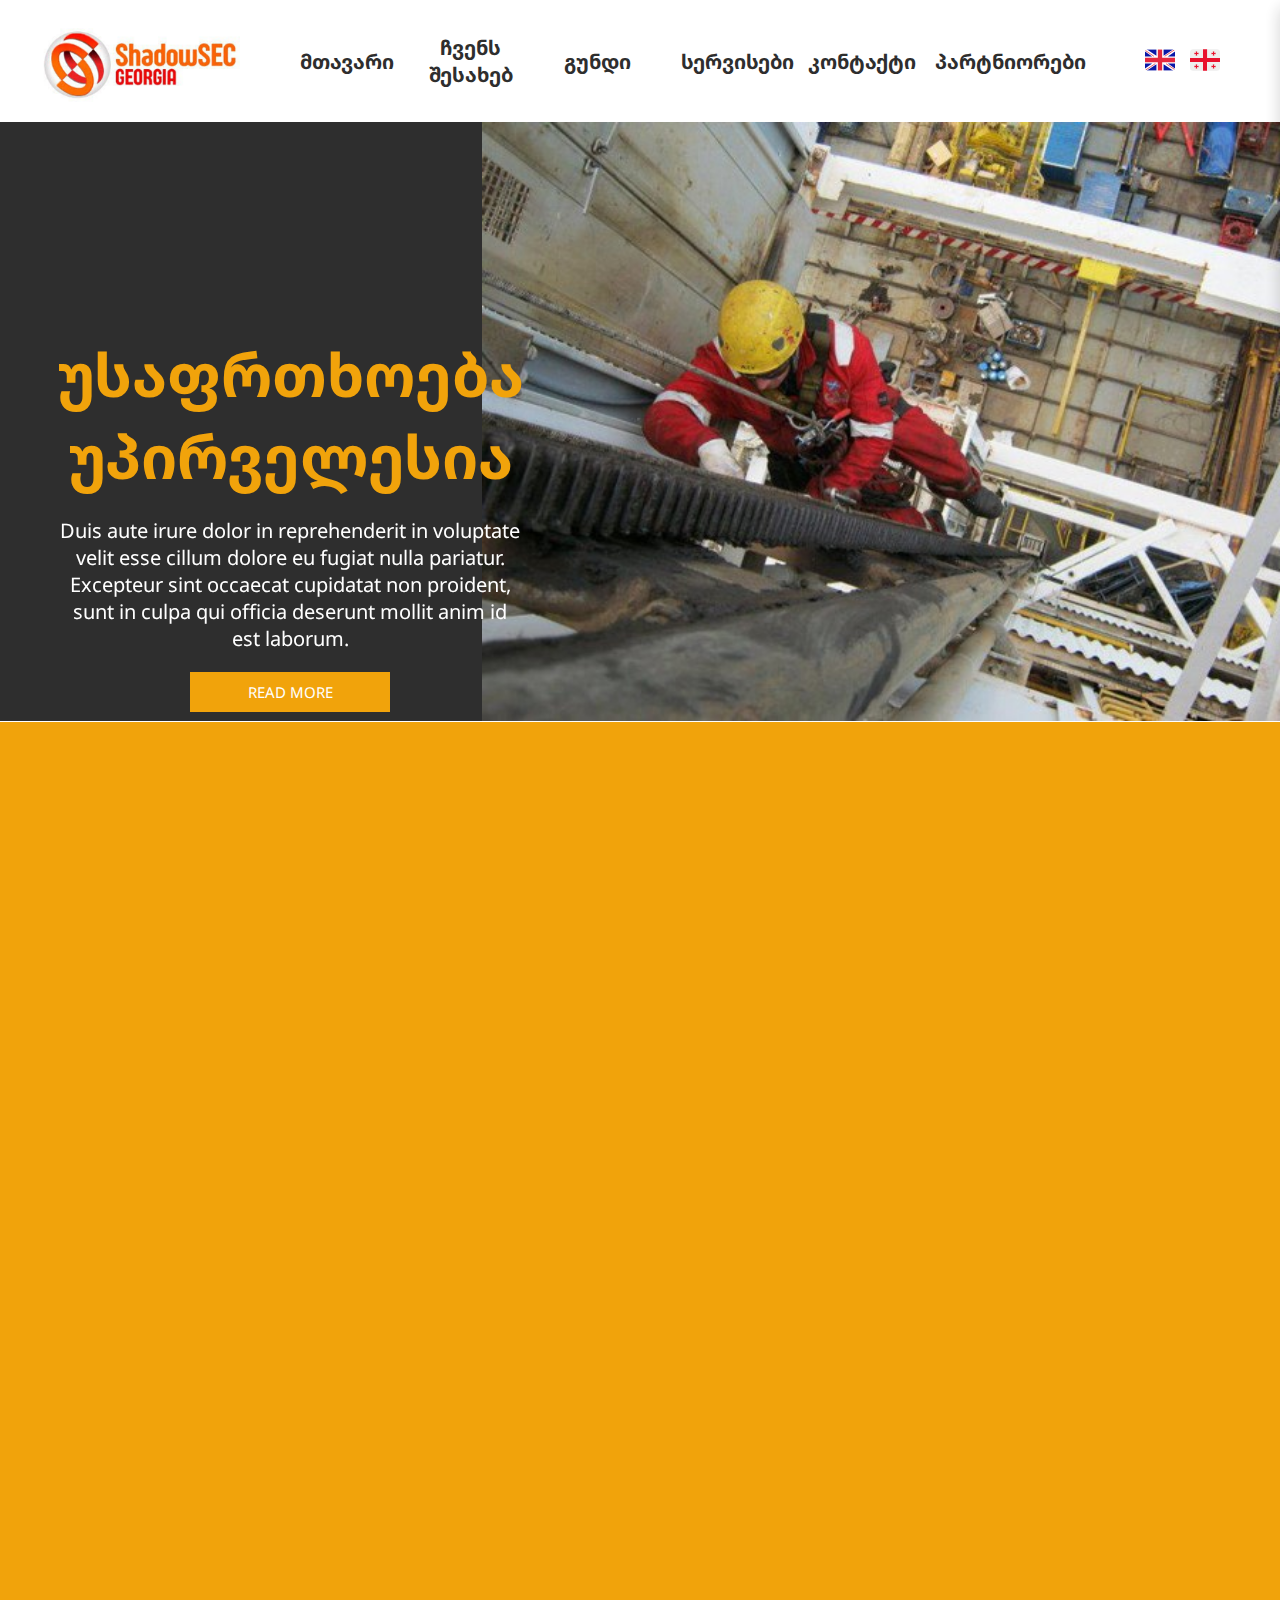
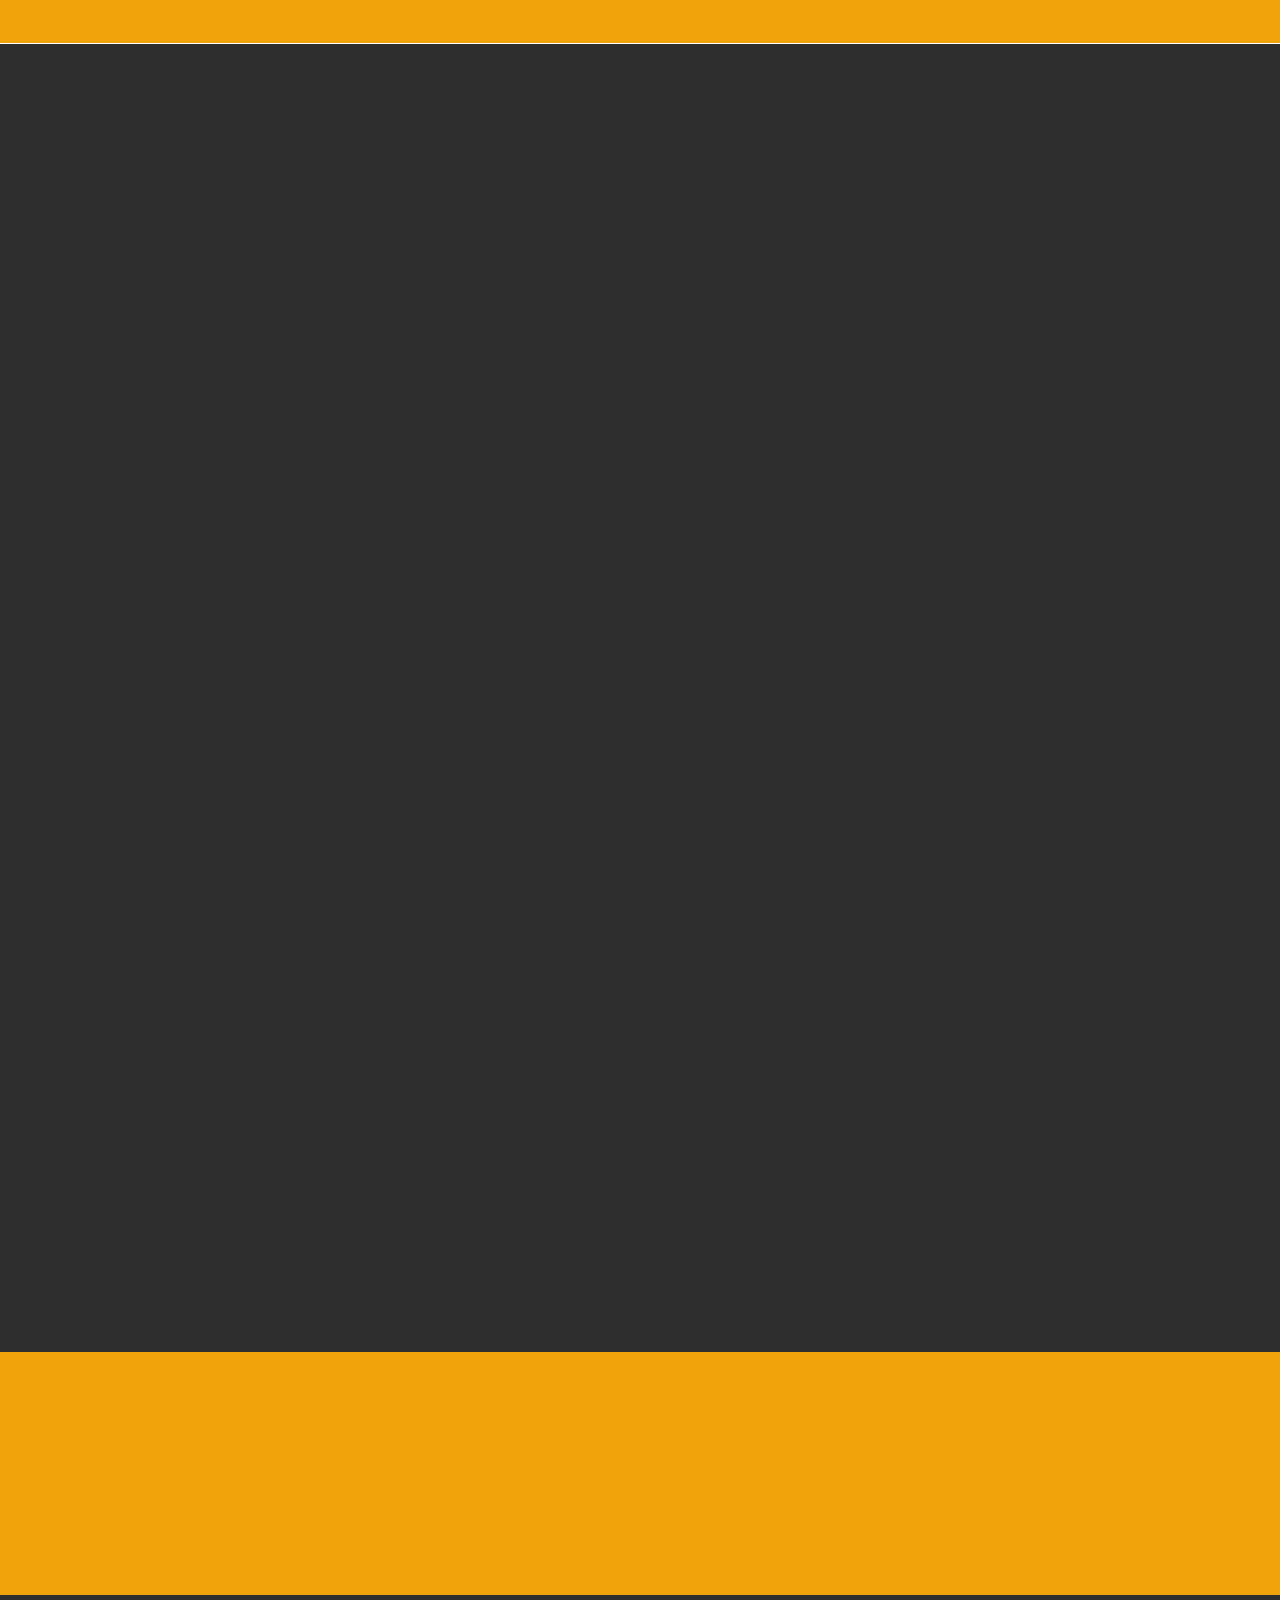
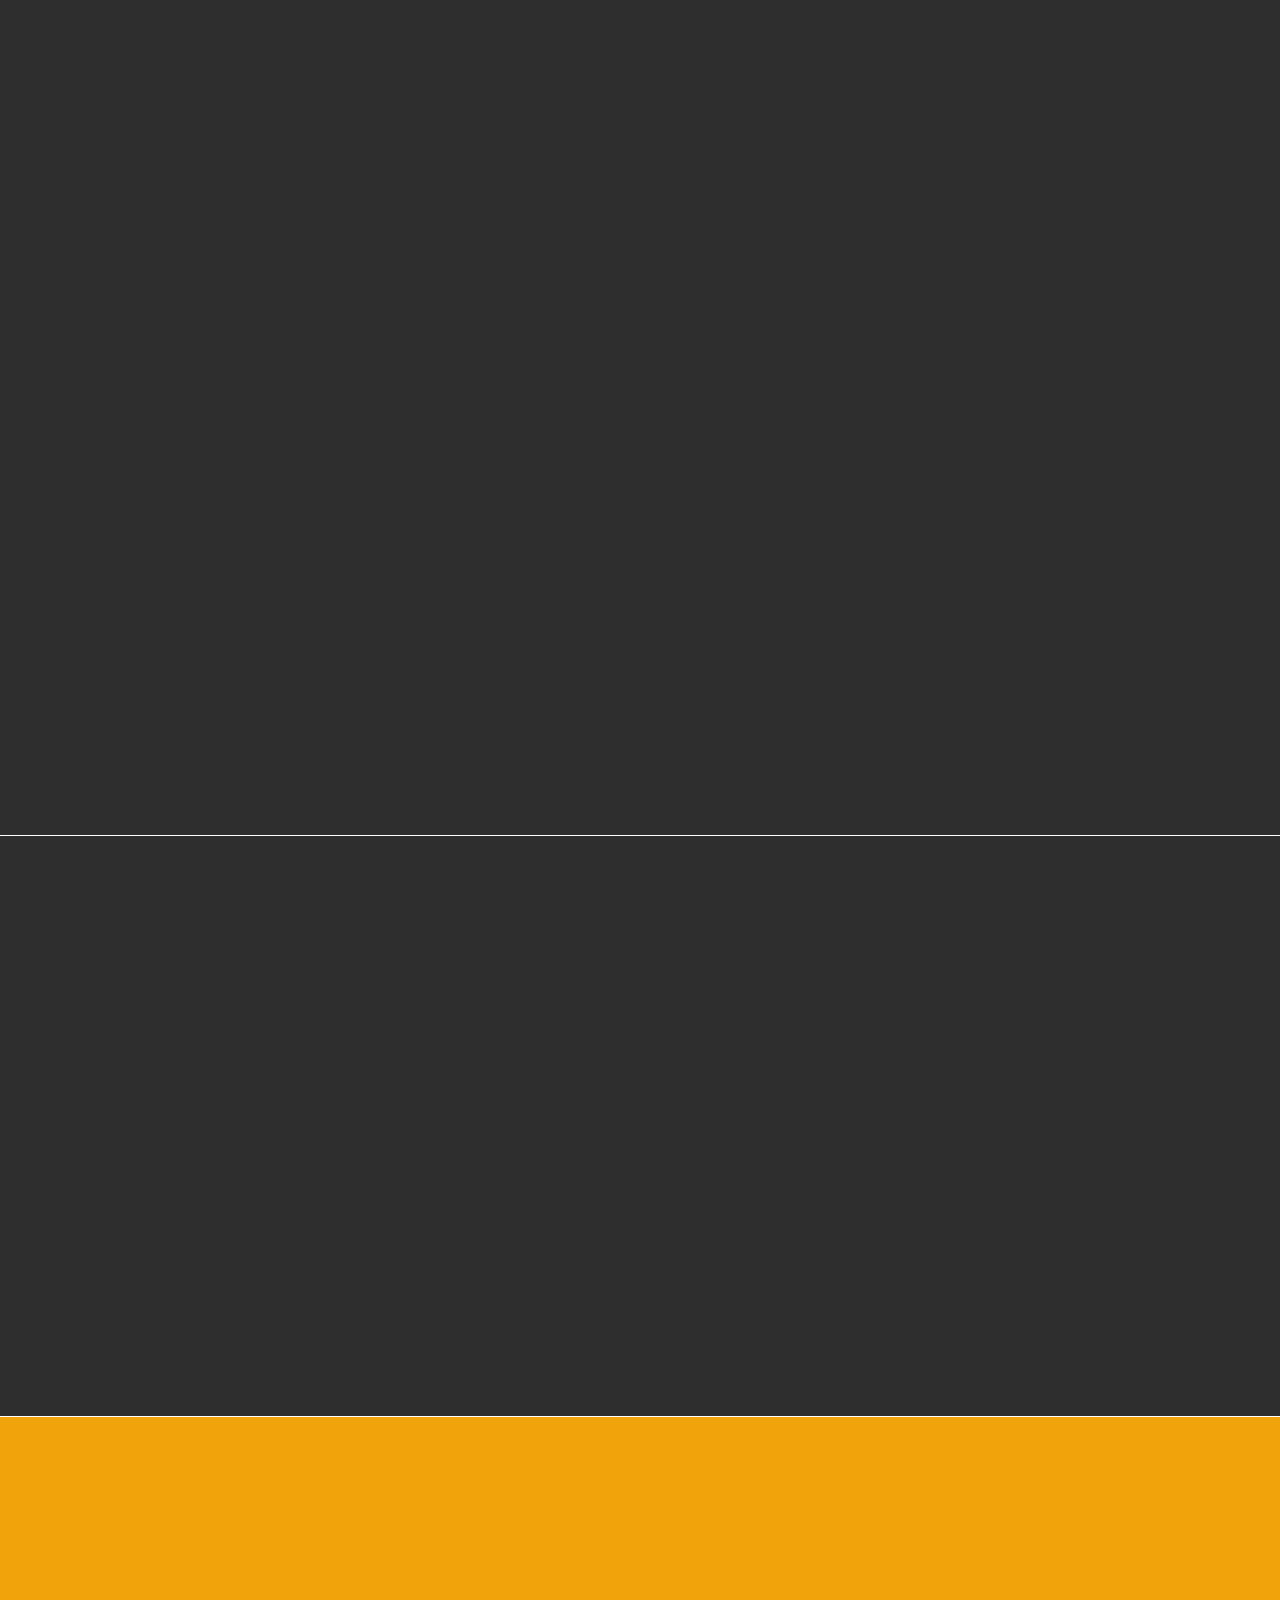
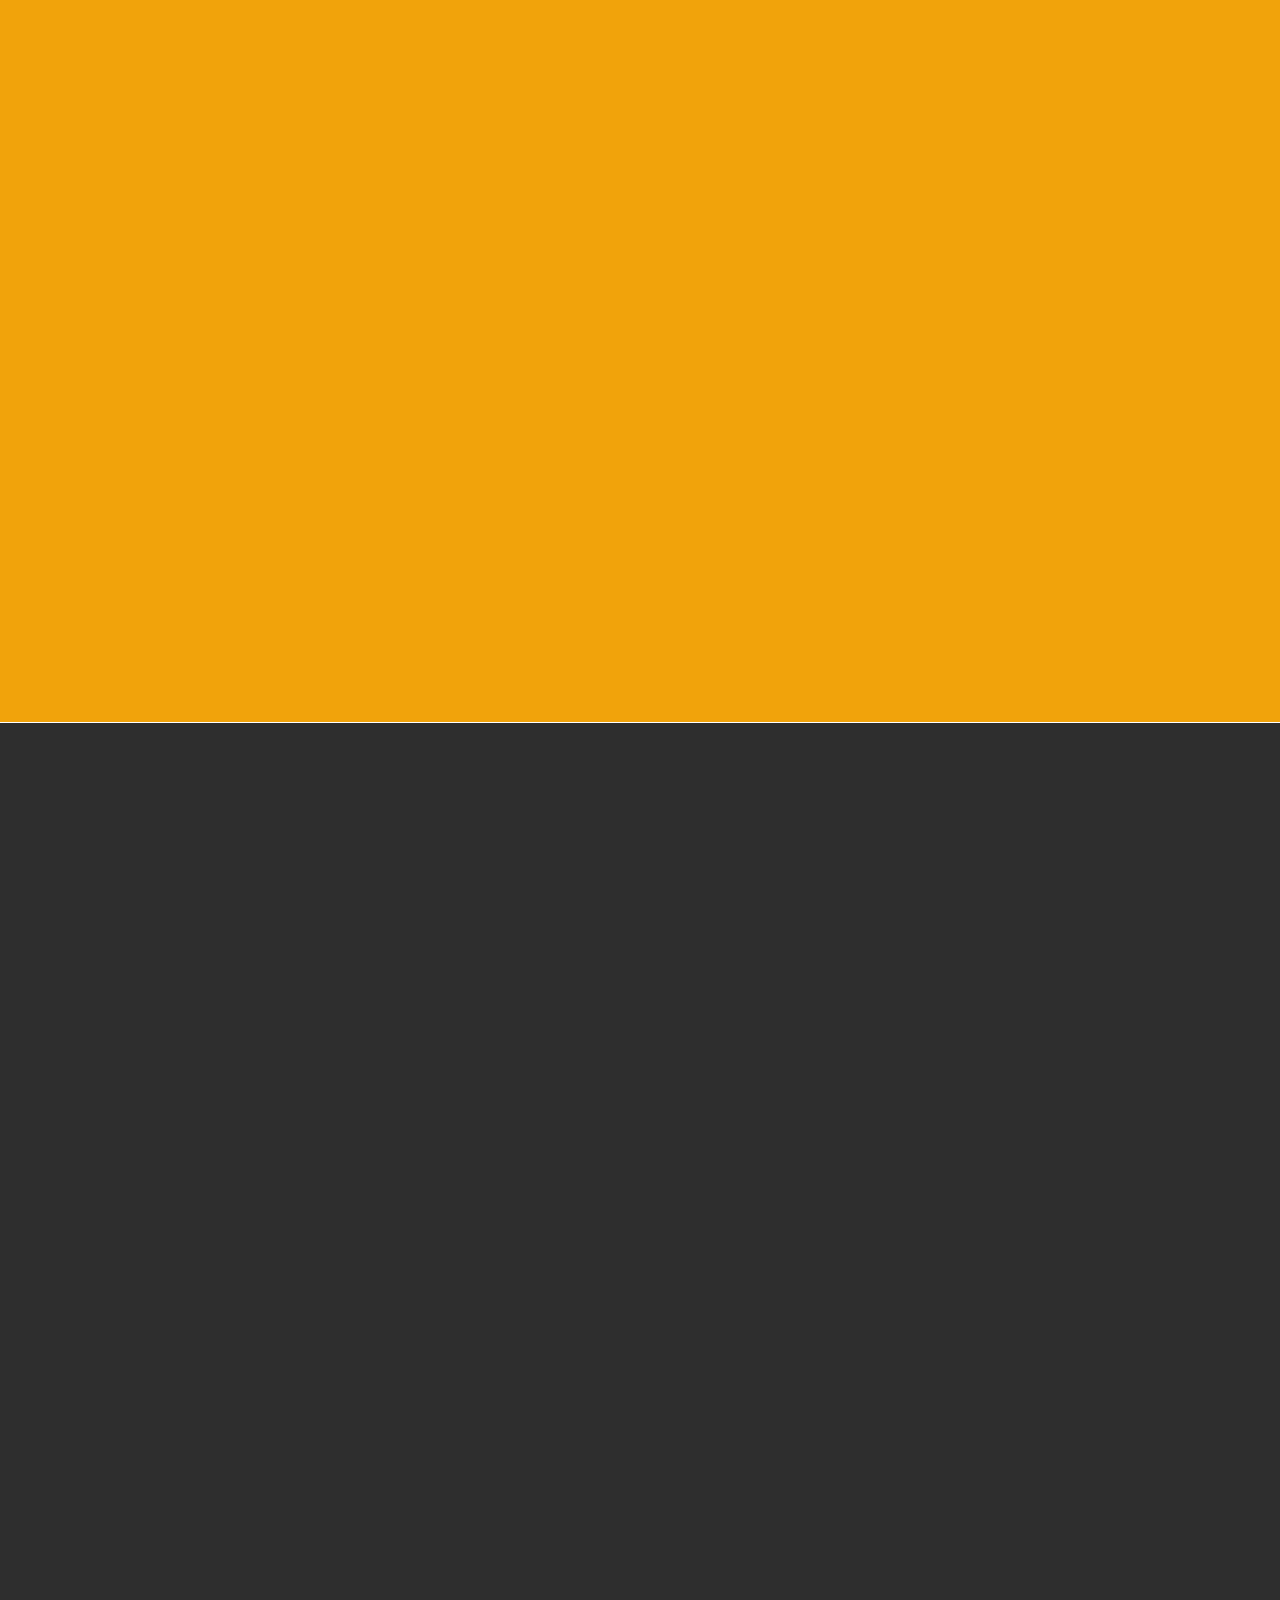
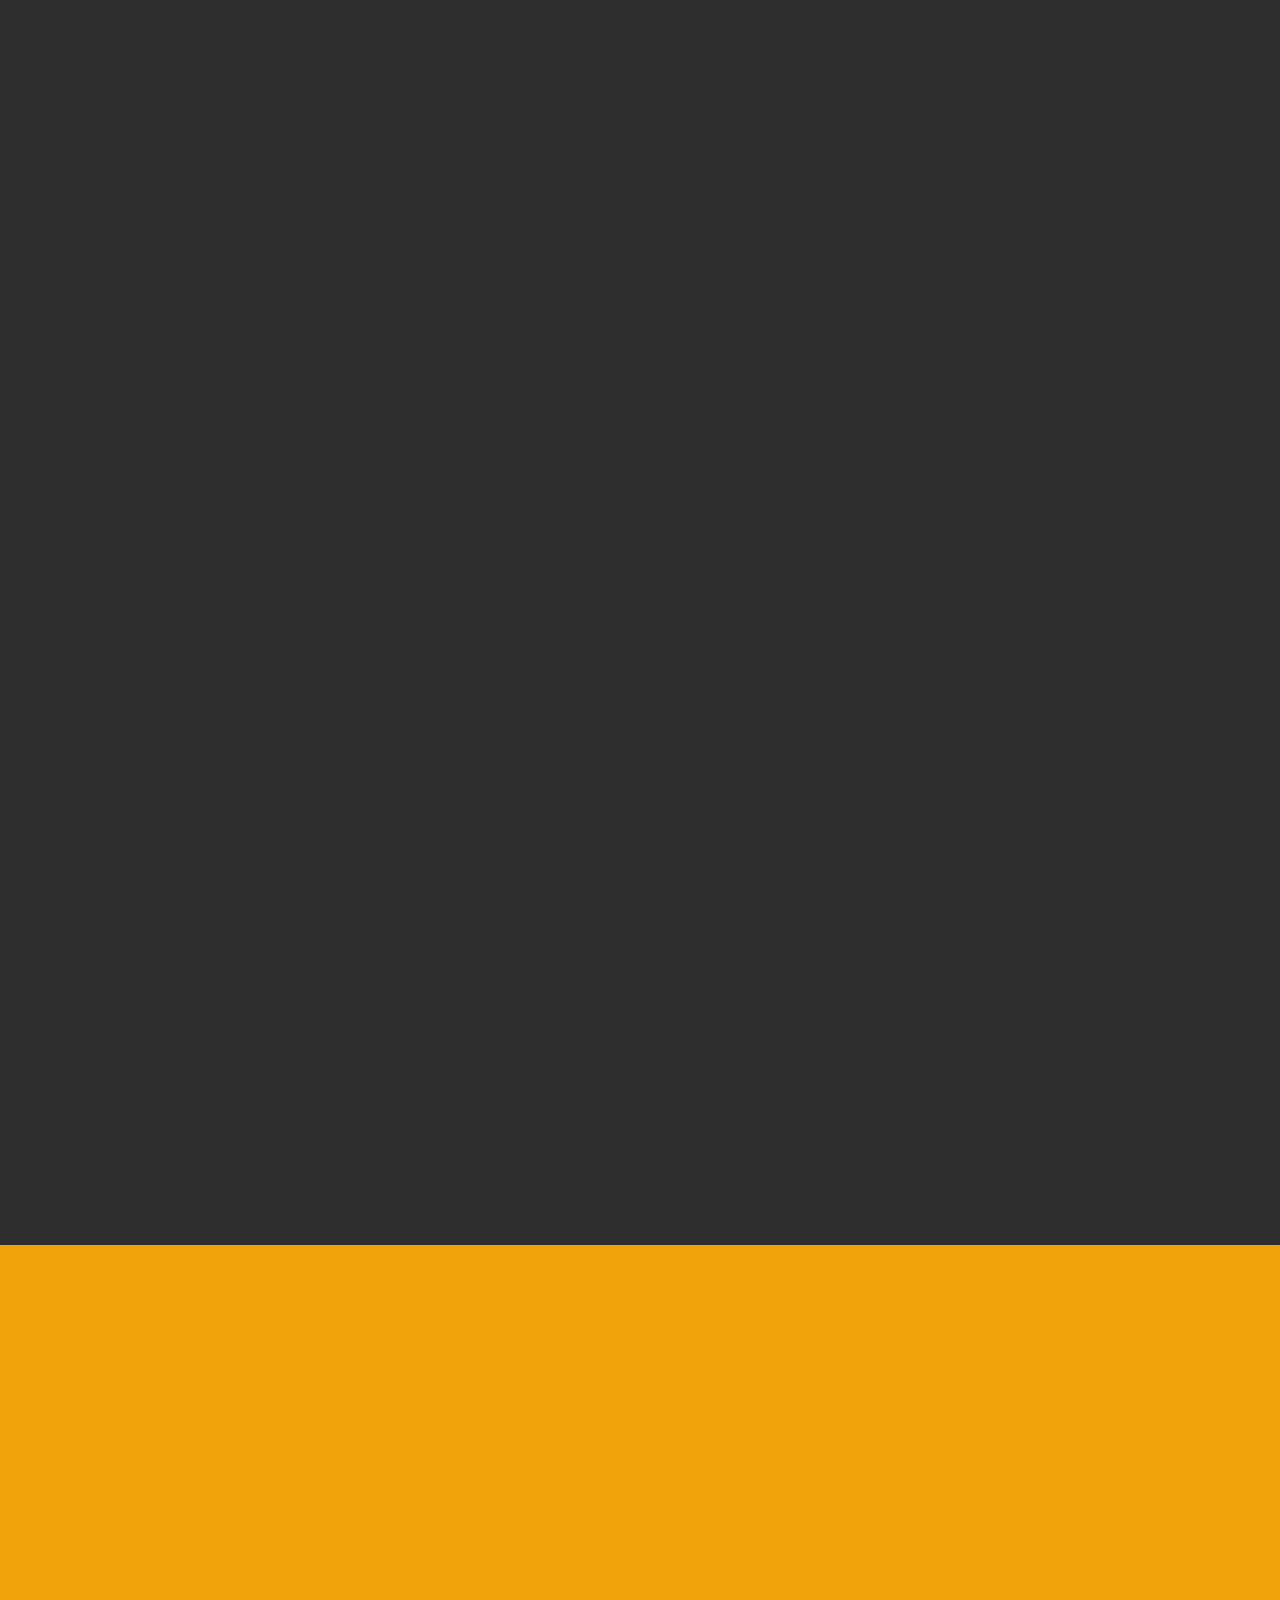
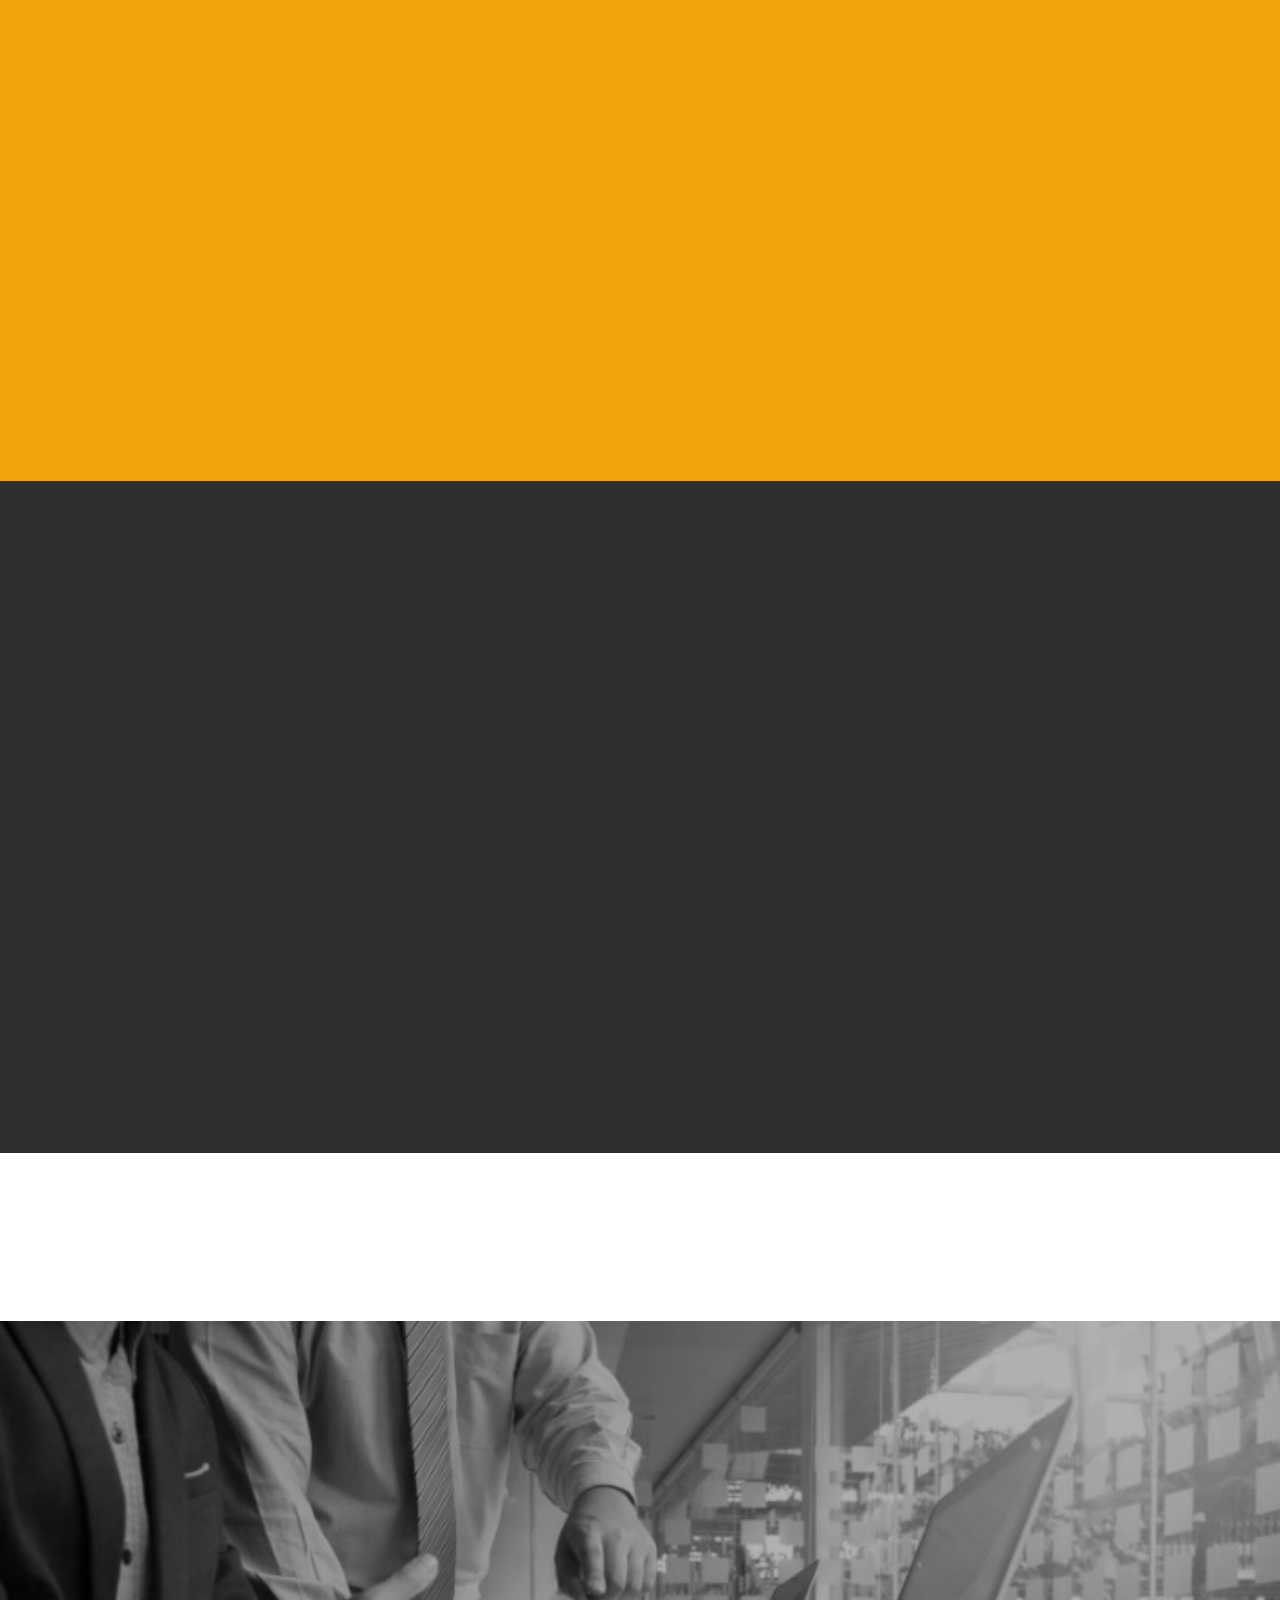
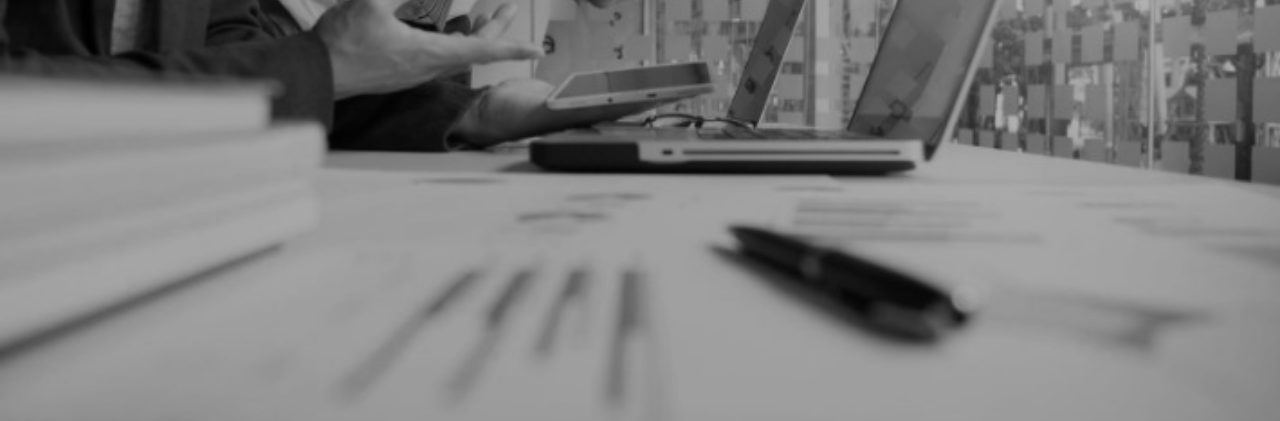
==== indexGEO.html @ b820c7f1 "section nine - partners" ====
<!DOCTYPE html>
<html lang="en">
<head>
    <meta charset="UTF-8">
    <meta name="viewport" content="width=device-width, initial-scale=1.0">
    <title>shadowSEC</title>
    <link rel="stylesheet" href="style.css">
    <link rel="stylesheet" href="styleGEO.css">
    <link rel="shortcut icon" href="./assets/vite.svg" type="image/x-icon">
    <link rel="stylesheet" href="https://unpkg.com/aos@next/dist/aos.css" />
</head>
<body>
    <div class="wrapper">


        <!-- HEADER -->
        <header>
            <div>
                <img class="logo" src="./assets/logo.png" alt="logo">
            </div>
            <nav>
                <a class="nav-items" href="#main">მთავარი</a>
                <a class="nav-items" href="#about">ჩვენს შესახებ</a>
                <a class="nav-items" href="#Team">გუნდი</a>
                <a class="nav-items" href="#services">სერვისები</a>
                <a class="nav-items" href="#footer">კონტაქტი</a>
                <a class="nav-items" href="#footer">პარტნიორები</a>
                <div class="flag">                    
                    <a href="./index.html"><img src="./assets/eng.svg" alt="english"></a>
                    <a href="./indexGEO.html"><img src="./assets/geo.svg" alt="georgia"></a>     
                </div>                  
            </nav>

             <!-- ---------MENU SIDE BAR-------- -->
             <div id="menuBtn">
                <img src="./assets/burger.svg" alt="burger menu">
            </div>

            <menu id="menu">
                <div class="menu-lang">
                    <a href="./index.html"><img src="./assets/eng.svg" alt="english"></a>
                    <a href="./indexGEO.html"><img src="./assets/geo.svg" alt="georgia"></a>                    
                </div>
                <div class="menu-close" id="close">                    
                    <img src="./assets/close.svg" alt="close">
                </div>
                <ul class="menu-nav-items">
                    <li><a href="#">მთავარი</a></li>
                    <li><a href="#">ჩვენს შესახებ</a></li>
                    <li><a href="#">გუნდი</a></li>
                    <li><a href="#">სერვისები</a></li>
                    <li><a href="#">კონტაქტი</a></li>
                    <li><a href="#">პარტნიორები</a></li>                
                </ul>
             
            </menu>
        </header>

        <!-- MAIN -->
        <main id="main">
            <div class="main-info">
                <h1 data-aos="fade-right">უსაფრთხოება უპირველესია</h1>
                <p data-aos="fade-right">​Duis aute irure dolor in reprehenderit in voluptate velit esse cillum dolore eu fugiat nulla pariatur. Excepteur sint occaecat cupidatat non proident, sunt in culpa qui officia deserunt mollit anim id est laborum.</p>
                <button data-aos="fade-right">READ MORE</button>
            </div>
        </main>

          <!-- SECTION FIVE -->
          <section class="section-five" id="about">
            <h2 data-aos="fade-right" style="text-align: center;">About Us</h2>
            <div class="sec-five-content">
                <div class="sec-five-content-item">
                    <p data-aos="fade-right">​ShadowSec - Georgia</p>
                    <p data-aos="fade-right">The company ShadowSEC Georgia is a partner company of the international group SHADOWSEC International in Georgia, which works in the field of security.
                        Partnership with SHADOWSEC International will ensure the creation of a healthy and safe business environment for companies registered in Georgia by sharing international experience and support, will significantly help our country in the implementation of measures aimed at fulfilling its obligations.
                     </p>
                </div>

                <div class="sec-five-content-item">
                    <p data-aos="fade-right">SHADOWSEC  International</p>
                    <p data-aos="fade-right">
                        SHADOWSEC International - implements projects in the direction of ensuring the security of labor, fire, cyber security, personal data collection storage and processing protection systems, hotels, educational, medical and other specified institutions in accordance with the GDPR regulation.
SHADOWSEC International - is also a partner of the world's leading safety brands NEBOSH, IOSH, CIEH
SHADOWSEC International has implemented joint projects under the auspices of the European Union and NATO.
Its services are used by such well-known companies around the world as - IBM, BP, ARBOR, KASPERSKY, Symantec, etc.
                    </p>
                </div>
            </div>
        </section>

        <!-- SECTION ONE -->
        <section class="section-one">
            <h2 data-aos="fade-right" style="text-align: center;">ShadowSEC Georgia Advantages</h2>
            <!-- <p class="sec-one-info" data-aos="fade-right">​Lorem Ipsum is simply dummy It is a long established fact that a reader will be distracted by the readable content of a page when looking at its layout.</p> -->
            <div class="sec-one-cards" >
                <div class="sec-one-card-items sec-one-item1" data-aos="flip-left">
                    <div class="sec-one-icon">                       
                        <svg class="sec-one-light" fill='#ffffff' width="50px" height="50px" viewBox="0 0 24 24" version="1.1" xml:space="preserve" xmlns="http://www.w3.org/2000/svg" xmlns:xlink="http://www.w3.org/1999/xlink">                      
                            
                            <g id="grid_system"/>
                            
                            <g id="_icons">
                            
                            <g>
                            
                            <path d="M12,3C9.6,3,7.5,4.5,6.5,6.9c-0.7,1.8-0.7,3.9,0.1,5.7l1.6,3.6v2c0,1,0.8,1.8,1.8,1.8h0c0,0.6,0.4,1,1,1h1.8    c0.6,0,1-0.4,1-1h0c1,0,1.8-0.8,1.8-1.8v-2l1.6-3.6c0.8-1.8,0.8-3.9,0.1-5.7C16.5,4.5,14.4,3,12,3z M13.8,18h-3.5v-1h3.5V18z     M15.6,11.8L14.1,15H13v-1.3c0.5-0.1,0.8-0.5,0.8-1c0-0.6-0.4-1-1-1h-1.7c-0.6,0-1,0.4-1,1c0,0.5,0.4,0.9,0.8,1V15H9.9l-1.4-3.2    C7.9,10.5,7.9,9,8.4,7.7C9.1,6,10.4,5,12,5s2.9,1,3.6,2.7C16.1,9,16.1,10.5,15.6,11.8z"/>
                            
                            <path d="M3.7,4.3c-0.4-0.4-1-0.4-1.4,0s-0.4,1,0,1.4l1,1C3.5,6.9,3.7,7,4,7s0.5-0.1,0.7-0.3c0.4-0.4,0.4-1,0-1.4L3.7,4.3z"/>
                            
                            <path d="M3,10c0.6,0,1-0.4,1-1S3.6,8,3,8H2C1.4,8,1,8.4,1,9s0.4,1,1,1H3z"/>
                            
                            <path d="M3.3,11.3l-1,1c-0.4,0.4-0.4,1,0,1.4C2.5,13.9,2.7,14,3,14s0.5-0.1,0.7-0.3l1-1c0.4-0.4,0.4-1,0-1.4S3.7,10.9,3.3,11.3z"/>
                            
                            <path d="M20.7,11.3c-0.4-0.4-1-0.4-1.4,0s-0.4,1,0,1.4l1,1c0.2,0.2,0.5,0.3,0.7,0.3s0.5-0.1,0.7-0.3c0.4-0.4,0.4-1,0-1.4    L20.7,11.3z"/>
                            
                            <path d="M22,8h-1c-0.6,0-1,0.4-1,1s0.4,1,1,1h1c0.6,0,1-0.4,1-1S22.6,8,22,8z"/>
                            
                            <path d="M20,7c0.3,0,0.5-0.1,0.7-0.3l1-1c0.4-0.4,0.4-1,0-1.4s-1-0.4-1.4,0l-1,1c-0.4,0.4-0.4,1,0,1.4C19.5,6.9,19.7,7,20,7z"/>
                            
                            </g>
                            
                            </g>
                            
                        </svg>
                    </div>
                    <p  class="sec-one-card-title">​ShadowSEC Georgia - Benefits</p>
                    <ul class="sec-one-lists">
                        <li>The international company "Shadow SEC" is an official partner in Georgia</li>
                        <li>Study/training program according to international standards</li>
                        <li>Practical cases used in training materials and international experience of our partner companies</li>
                        <li>We issue a bilingual certificate - Shadow SEC Georgia and a joint certificate of the British head office Shadow SEC Group, and knowledge is confirmed by the specialists of our British partner company.</li>
                        <li>Our trainers have many years of practical work experience in the field of labor safety, which is one of the important components of the high quality of training.</li>
                    </ul>
                </div>

                <div class="sec-one-card-items sec-one-item2" data-aos="flip-left">
                    <div class="sec-one-icon">
                        <svg class="sec-one-sets" fill="#ffffff" width="50px" height="50px" viewBox="0 0 32 32" version="1.1" xmlns="http://www.w3.org/2000/svg">
                            <path d="M30.015 12.97l-2.567-0.569c-0.2-0.64-0.462-1.252-0.762-1.841l1.389-2.313c0.518-0.829 0.78-2.047 0-2.829l-1.415-1.414c-0.78-0.781-2.098-0.64-2.894-0.088l-2.251 1.434c-0.584-0.303-1.195-0.563-1.829-0.768l-0.576-2.598c-0.172-0.953-1.005-1.984-2.11-1.984h-2c-1.104 0-1.781 1.047-2 2l-0.642 2.567c-0.678 0.216-1.328 0.492-1.948 0.819l-2.308-1.47c-0.795-0.552-2.114-0.692-2.894 0.088l-1.415 1.414c-0.781 0.782-0.519 2 0 2.828l1.461 2.435c-0.274 0.552-0.517 1.123-0.705 1.72l-2.566 0.569c-0.953 0.171-1.984 1.005-1.984 2.109v2c0 1.105 1.047 1.782 2 2l2.598 0.649c0.179 0.551 0.404 1.080 0.658 1.593l-1.462 2.438c-0.518 0.828-0.78 2.047 0 2.828l1.415 1.414c0.78 0.782 2.098 0.64 2.894 0.089l2.313-1.474c0.623 0.329 1.277 0.608 1.96 0.823l0.64 2.559c0.219 0.953 0.896 2 2 2h2c1.105 0 1.938-1.032 2.11-1.985l0.577-2.604c0.628-0.203 1.23-0.459 1.808-0.758l2.256 1.438c0.796 0.552 2.114 0.692 2.895-0.089l1.415-1.414c0.78-0.782 0.518-2 0-2.828l-1.39-2.317c0.279-0.549 0.521-1.12 0.716-1.714l2.599-0.649c0.953-0.219 2-0.895 2-2v-2c0-1.104-1.031-1.938-1.985-2.11zM30.001 16.939c-0.085 0.061-0.245 0.145-0.448 0.192l-3.708 0.926-0.344 1.051c-0.155 0.474-0.356 0.954-0.597 1.428l-0.502 0.986 1.959 3.267c0.125 0.2 0.183 0.379 0.201 0.485l-1.316 1.314c-0.127-0.040-0.271-0.092-0.341-0.14l-3.292-2.099-1.023 0.529c-0.493 0.256-0.999 0.468-1.503 0.631l-1.090 0.352-0.824 3.723c-0.038 0.199-0.145 0.36-0.218 0.417h-1.8c-0.061-0.085-0.145-0.245-0.191-0.448l-0.921-3.681-1.066-0.338c-0.549-0.173-1.097-0.404-1.63-0.684l-1.028-0.543-3.293 2.099c-0.135 0.091-0.279 0.143-0.409 0.143l-1.311-1.276c0.018-0.104 0.072-0.274 0.181-0.449l2.045-3.408-0.487-0.98c-0.227-0.462-0.407-0.895-0.547-1.325l-0.343-1.052-3.671-0.918c-0.231-0.052-0.398-0.139-0.485-0.2v-1.86c0.001 0.001 0.002 0.001 0.005 0.001 0.034 0 0.198-0.117 0.335-0.142l3.772-0.835 0.346-1.103c0.141-0.449 0.333-0.917 0.588-1.43l0.487-0.98-2.024-3.373c-0.125-0.201-0.184-0.38-0.201-0.485l1.315-1.314c0.128 0.041 0.271 0.093 0.34 0.14l3.354 2.138 1.027-0.542c0.527-0.278 1.073-0.507 1.622-0.682l1.063-0.338 0.912-3.649c0.053-0.231 0.138-0.398 0.2-0.485h1.859c-0.014 0.020 0.115 0.195 0.142 0.339l0.84 3.794 1.089 0.352c0.511 0.165 1.023 0.38 1.523 0.639l1.023 0.532 3.224-2.053c0.135-0.092 0.279-0.143 0.409-0.143l1.313 1.276c-0.017 0.104-0.072 0.276-0.181 0.45l-1.98 3.296 0.505 0.988c0.273 0.533 0.48 1.033 0.635 1.529l0.346 1.104 3.697 0.82c0.224 0.041 0.398 0.171 0.434 0.241zM16.013 9.99c-3.321 0-6.023 2.697-6.023 6.010s2.702 6.010 6.023 6.010 6.023-2.697 6.023-6.009c0-3.313-2.702-6.010-6.023-6.010zM16 20c-2.205 0-4-1.794-4-4s1.794-4 4-4c2.206 0 4 1.794 4 4s-1.794 4-4 4z"></path>
                        </svg>
                    </div>
                    <p class="sec-one-card-title">Advantages of SSH international audit and certification service</p>
                    <ul class="sec-one-lists">
                        <li>'STAYSAFE CERTIFICATION' - strengthens the company's reputation in terms of security and creates a security guarantee for customers, helps prevent possible incidents, losses, reduces the amount of customer complaints and negative evaluations</li>
                        <li>Effective web application - which simplifies the assessment and monitoring process and allows the management to monitor the current situation and the status of implementation of the developed recommendations. During the audit, both standards related to local regulations and international approaches are used. The company's management receives a complete and realistic picture of the current situation regarding security issues</li>
                        <li>Management dashboards in the web application - which includes several components - the corporation's management panel, risk management action plan, plan execution or non-execution results panel, benchmarking rating, etc.</li>
                    </ul>
                </div>

                <div class="sec-one-card-items sec-one-item3" data-aos="flip-left">
                    <div class="sec-one-icon">
                        <svg class="sec-one-user" fill="#ffffff" width="50px" height="50px" viewBox="0 0 32 32" version="1.1" xmlns="http://www.w3.org/2000/svg">
                            <path d="M15.992 2c3.396 0 6.998 2.86 6.998 4.995v4.997c0 1.924-0.8 5.604-2.945 7.293-0.547 0.43-0.831 1.115-0.749 1.807 0.082 0.692 0.518 1.291 1.151 1.582l8.703 4.127c0.068 0.031 0.834 0.16 0.834 1.23l0.001 1.952-27.984 0.002v-2.029c0-0.795 0.596-1.045 0.835-1.154l8.782-4.145c0.63-0.289 1.065-0.885 1.149-1.573s-0.193-1.37-0.733-1.803c-2.078-1.668-3.046-5.335-3.046-7.287v-4.997c0.001-2.089 3.638-4.995 7.004-4.995zM15.992-0c-4.416 0-9.004 3.686-9.004 6.996v4.997c0 2.184 0.997 6.601 3.793 8.847l-8.783 4.145s-1.998 0.89-1.998 1.999v3.001c0 1.105 0.895 1.999 1.998 1.999h27.986c1.105 0 1.999-0.895 1.999-1.999v-3.001c0-1.175-1.999-1.999-1.999-1.999l-8.703-4.127c2.77-2.18 3.708-6.464 3.708-8.865v-4.997c0-3.31-4.582-6.995-8.998-6.995v0z"></path>
                        </svg>
                    </div>
                    <p class="sec-one-card-title">Advantages of outsourcing the security system</p>
                    <ul class="sec-one-lists">
                        <li>Synthesis of international and local expertise - we offer expertise and knowledge accumulated by our team, which is less possible in the case of a separate security department in the company. The company will have a unique opportunity to receive comprehensive consultations, taking into account the experience of local and international practice, in necessary cases.</li>
                        <li>The advantage of external expertise is also that - external experts are usually much better at detecting possible risks, problems, etc. of the existing security system.</li>
                        <li>The company's owner and top management have complete information about the security situation at all times - also our team of experts gives periodic recommendations for necessary steps, changes and risk prevention.</li>
                        <li>With outsourcing and international audit, the company is positioned as a secure company - this is a significant component in the decision-making process of buyers and will promote sales at the expense of reputation / image growth.</li>
                        <li>Outsourcing/certification cost recovery at the expense of equipment tax - the company can add an additional minimum tax to the final price of the product/service</li>
                    </ul>
                </div>
            </div>

        </section>

        <!-- SECTION TWO -->
        <section class="section-two">
            <div class="sec-two-content">
                <p data-aos="fade-right">​​We advise leaders on strategy, marketing, organization and IT</p>
                <div data-aos="fade-right">+12-345-678-89089</div>
            </div>
        </section>

        <!-- SECTION THREE -->
        <section class="section-three" id="services">
            <div class="sec-three-cards1">
                <div class="sec-three-card-items" data-aos="flip-left">
                    <div class="sec-three-icon">
                        <img src="./assets/lightW.svg" alt="light">
                    </div>
                    <h3>Security Training</h3>
                    <p>ShadowSEC Georgia Begins Training Professional, Professional, and Fire Safety Specialists</p>
                </div>

                <div class="sec-three-card-items" data-aos="flip-left">
                    <div class="sec-three-icon">
                        <img src="./assets/settingsW.svg" alt="settings">
                    </div>
                    <h3>GDPR</h3>
                    <p>implementation of protection systems for the collection, storage and processing of personal data in accordance with the GDPR international regulation</p>
                </div>

                <div class="sec-three-card-items" data-aos="flip-left">
                    <div class="sec-three-icon">
                        <img src="./assets/mobile.svg" alt="mobile">
                    </div>
                    <h3>Cyber security solutions</h3>
                    <p>Vitae suscipit tellus mauris a diam maecenas sed enim ut. Mauris augue neque gravida in fermentum. Praesent semper feugiat nibh sed pulvinar proin id venenatis.</p>
                </div>

            </div>

            <div class="sec-three-cards2">

                <div class="sec-three-card-items" data-aos="flip-left">
                    <div class="sec-three-icon">
                        <img src="./assets/document.svg" alt="document">
                    </div>
                    <h3>A complete security system package</h3>
                    <p>A complete security system package - which means analysis of the current situation in companies in terms of security and protection, assessment and system assembly, "OUTSOURCE" service</p>
                </div>

                <!-- <div class="sec-three-card-items" data-aos="flip-left">
                    <div class="sec-three-icon">
                        <img src="./assets/location.svg" alt="location">
                    </div>
                    <h3>Innovations</h3>
                    <p>Vitae suscipit tellus mauris a diam maecenas sed enim ut. Mauris augue neque gravida in fermentum. Praesent semper feugiat nibh sed pulvinar proin id venenatis.</p>
                </div> -->

                <div class="sec-three-card-items" data-aos="flip-left">
                    <div class="sec-three-icon">
                        <img src="./assets/users.svg" alt="users">
                    </div>
                    <h3>Consulting and auditing services</h3>
                    <p>in the direction of labor and fire safety and protection in other sectors (hotel, construction, etc.) - including international audit and certification in cooperation with the partner British company "StaySafe Hospitality".</p>
                </div>

            </div>

        </section>

        <!-- SECTION FOUR -->
        <section class="section-four">

            <div class="sec-four-content1">
                <div class="sec-four-card-items" data-aos="zoom-in">
                    <img src="./assets/pic4.png" alt="pic3">
                </div>

                <div class="sec-four-card-items" data-aos="zoom-in">
                    <p>Marketing</p>
                    <span>Sample text. Click to select the Text Element.</span>
                </div>

                <div class="sec-four-card-items" data-aos="zoom-in">
                    <img src="./assets/pic5.png" alt="pic4">
                </div>

                <div class="sec-four-card-items" data-aos="zoom-in">
                    <img src="./assets/pic6.png" alt="pic5">
                </div>
            </div>

            <div class="sec-four-content2">

                <div class="sec-four-card-items" data-aos="zoom-in">
                    <img src="./assets/pic7.png" alt="pic6">
                </div>

                <div class="sec-four-card-items" data-aos="zoom-in">
                    <img src="./assets/pic8.png" alt="pic7">
                </div>

                <div class="sec-four-card-items" data-aos="zoom-in">
                    <img src="./assets/pic9.png" alt="pic8">
                </div>

                <div class="sec-four-card-items" data-aos="zoom-in">
                    <p>Flexibility</p>
                    <span>Sample text. Click to select the Text Element.</span>
                </div>

            </div>            

        </section>

        <!-- SECTION FIVE -->
        <section class="section-five">
            <div class="sec-five-content">
                <div class="sec-five-content-item">
                    <h2 data-aos="fade-right">​​Intense is exactly what you need</h2>
                    <p data-aos="fade-right">​While we were not the first home cleaning company in the UK, we take pride in being market leaders in introducing an instant online booking system plus the facility for our customers to login and control their cleaning service 24/7, 365 days a year putting you in complete control. </p>
                </div>

                <div class="sec-five-content-item">
                    <h2 data-aos="fade-right">​​We dwelling elegance do shutters appetite yourself diverted</h2>
                    <p data-aos="fade-right">​​As a result of our philosophy to be the most forward thinking home cleaning company and our focus on understanding customer needs, we have and will continue to expand across the UK with franchises in the southwest of England to the north east of Scotland with over 50 territories nationwide.</p>
                </div>
            </div>
        </section>

        <!-- SECTION SIX -->
        <section class="section-six" id="Team">
            <div class="sec-six-content1">

                <div class="sec-six-item" data-aos="zoom-out-up">
                    <img class="sec-six-avatar" src="./assets/gocha.jpg" alt="gocha">
                    <p>Gocha Gogiberidze</p>
                    <span>Safety & Security Manager  - Le Meridien Hotel Batumi.  More than 20 years experience in Safety and Security sphere (including Radisson Blue Batumi etc.)
                    </span>
                    <div class="sec-six-socials">
                        <a href="https://facebook.com" target="_blank"><img src="./assets/fb.svg" alt="fb"></a>
                        <a href="https://twitter.com" target="_blank"><img src="./assets/twit.svg" alt="twit"></a>
                    </div>
                </div>

                <div class="sec-six-item" data-aos="zoom-out-up">
                    <img class="sec-six-avatar" src="./assets/david.jpg" alt="david">
                    <p>David Chakvetadze</p>
                    <span>Head of Labor  Protection Department, Industrial Safety, Ecology And Health Care Batumi Sea Port. 20 Years Of Experience In The Field Of Labor Protection
                    </span>
                    <div class="sec-six-socials">
                        <a href="https://facebook.com" target="_blank"><img src="./assets/fb.svg" alt="fb"></a>
                        <a href="https://twitter.com" target="_blank"><img src="./assets/twit.svg" alt="twit"></a>
                    </div>
                </div>

                <div class="sec-six-item" data-aos="zoom-out-up">
                    <img class="sec-six-avatar" src="./assets/gela.jpg" alt="gela">
                    <p>Gela Talabadze</p>
                    <span>Safety and Security Manger of Apm Terminals Poti. More than 20 years experience in Safety and Security. Over 10 years experience in HSSE.
                        </span>
                    <div class="sec-six-socials">
                        <a href="https://facebook.com" target="_blank"><img src="./assets/fb.svg" alt="fb"></a>
                        <a href="https://twitter.com" target="_blank"><img src="./assets/twit.svg" alt="twit"></a>
                    </div>
                </div>

                <div class="sec-six-item" data-aos="zoom-out-up">
                    <img class="sec-six-avatar" src="./assets/andrew.jpg" alt="andrew">
                    <p>Andrew Danilov</p>
                    <span>Quality manager - Batumi Sea Port Limited  /  KazTransOil
                    </span>
                    <div class="sec-six-socials">
                        <a href="https://facebook.com" target="_blank"><img src="./assets/fb.svg" alt="fb"></a>
                        <a href="https://twitter.com" target="_blank"><img src="./assets/twit.svg" alt="twit"></a>
                    </div>
                </div>

                <div class="sec-six-item" data-aos="zoom-out-up">
                    <img class="sec-six-avatar" src="./assets/zviad.jpg" alt="zviad">
                    <p>Zviad Eliziani</p>
                    <span>MBA (CalState, USA). More than 15 years of experience in Project Management, International cooperation, Tourism Development Projects, Marketing/PR etc. 
                    </span>
                    <div class="sec-six-socials">
                        <a href="https://facebook.com" target="_blank"><img src="./assets/fb.svg" alt="fb"></a>
                        <a href="https://twitter.com" target="_blank"><img src="./assets/twit.svg" alt="twit"></a>
                    </div>
                </div>

                <div class="sec-six-item" data-aos="zoom-out-up">
                    <img class="sec-six-avatar" src="./assets/kakha.jpg" alt="kakha">
                    <p>Kakha Margiani</p>
                    <span>Qualified Health And Safety Professional With Over 14 Years Of Hse Experience, Including Control Of Work, H&s Management Systems, Risk Management And Personal And Process Safety, Activities Oversight, Incident Investigations And Emergency Response.
                    </span>
                    <div class="sec-six-socials">
                        <a href="https://facebook.com" target="_blank"><img src="./assets/fb.svg" alt="fb"></a>
                        <a href="https://twitter.com" target="_blank"><img src="./assets/twit.svg" alt="twit"></a>
                    </div>
                </div>

            </div>


            <div class="sec-six-content2">

                <div class="sec-six-item" data-aos="zoom-out-up">
                    <img class="sec-six-avatar" src="./assets/levan.jpg" alt="levan">
                    <p>Levan Otarashvili</p>
                    <span>Operations Manager at Alliance Palace Apartments  managed by McInerney Hospitality International LLC
                    </span>
                    <div class="sec-six-socials">
                        <a href="https://facebook.com" target="_blank"><img src="./assets/fb.svg" alt="fb"></a>
                        <a href="https://twitter.com" target="_blank"><img src="./assets/twit.svg" alt="twit"></a>
                    </div>
                </div>

                <div class="sec-six-item" data-aos="zoom-out-up">
                    <img class="sec-six-avatar" src="./assets/miranda.jpg" alt="miranda">
                    <p>Miranda Gorgiladze</p>
                    <span>Academic Doctor of Agrarian Sciences / Food Expert SEQM Safety Environmental and Quality Management ISO 9001-2015 Quality Management Systems Auditor  Lead and QRSM International Ltd., International Food Safety Expert.
                    </span>
                    <div class="sec-six-socials">
                        <a href="https://facebook.com" target="_blank"><img src="./assets/fb.svg" alt="fb"></a>
                        <a href="https://twitter.com" target="_blank"><img src="./assets/twit.svg" alt="twit"></a>
                    </div>
                </div>

                <div class="sec-six-item" data-aos="zoom-out-up">
                    <img class="sec-six-avatar" src="./assets/rezo.png" alt="rezo">
                    <p>Rezo Bakuridze</p>
                    <span>Head of Integrated Management System and Standardization Department,  Batumi Sea Port
                        More than 12 years of experience in development, maintenance and auditing of occupational health & safety, quality and energy management systems in accordance with requirements of international standards & local legislation                        
                    </span>
                    <div class="sec-six-socials">
                        <a href="https://facebook.com" target="_blank"><img src="./assets/fb.svg" alt="fb"></a>
                        <a href="https://twitter.com" target="_blank"><img src="./assets/twit.svg" alt="twit"></a>
                    </div>
                </div>

                <div class="sec-six-item" data-aos="zoom-out-up">
                    <img class="sec-six-avatar" src="./assets/nodar.jpg" alt="nodar">
                    <p>Nodar Natidze</p>
                    <span>Hospitality Safety / Fire Safety Expert 
                        Over 16 years of experience in Safety & Security (Hualing Tbilisi Hotel,  Radisson Blue Tbilisi, Carrefour Georgia, OSCE).                                         
                    </span>
                    <div class="sec-six-socials">
                        <a href="https://facebook.com" target="_blank"><img src="./assets/fb.svg" alt="fb"></a>
                        <a href="https://twitter.com" target="_blank"><img src="./assets/twit.svg" alt="twit"></a>
                    </div>
                </div>

                <div class="sec-six-item" data-aos="zoom-out-up">
                    <img class="sec-six-avatar" src="./assets/shota.jpg" alt="shota">
                    <p>Shota Dolidze</p>
                    <span>Loss Prevention Le Meridien Hotel Batumi                                         
                    </span>
                    <div class="sec-six-socials">
                        <a href="https://facebook.com" target="_blank"><img src="./assets/fb.svg" alt="fb"></a>
                        <a href="https://twitter.com" target="_blank"><img src="./assets/twit.svg" alt="twit"></a>
                    </div>
                </div>

                <div class="sec-six-item" data-aos="zoom-out-up">
                    <img class="sec-six-avatar" src="./assets/lasha.png" alt="lasha">
                    <p>Lasha Liluashvili</p>
                    <span>Loss Prevention Le Meridien Hotel Batumi                                         
                    </span>
                    <div class="sec-six-socials">
                        <a href="https://facebook.com" target="_blank"><img src="./assets/fb.svg" alt="fb"></a>
                        <a href="https://twitter.com" target="_blank"><img src="./assets/twit.svg" alt="twit"></a>
                    </div>
                </div>

            </div>          
        </section>

        <!-- SECTION SEVEN -->
        <section class="section-seven">
            <div class="sec-seven-content1">
                <p data-aos="fade-right">​To provide a safe and enjoyable environment for all of our clients and work with our clients to achieve the results to services they request, while focusing their hair, nail, and skin health.</p>
                <span data-aos="fade-right">Sample text. Click to Egestas egestas fringilla phasellus faucibus scelerisque eleifend donec pretium vulputate. Pharetra magna ac placerat vestibulum. Quam lacus suspendisse faucibus interdum posuere lorem. Egestas tellus rutrum tellus pellentesque eu tincidunt. Neque vitae tempus quam pellentesque nec.</span>
                <a href="#" data-aos="fade-right">LEARN MORE</a>
            </div>

            <div class="sec-seven-content2">

                <div class="sec-seven-quote-item" data-aos="fade-left">
                    <img src="./assets/quote.svg" alt="quote">
                    <p>Proin sed libero enim sed faucibus turpis. At imperdiet dui accumsan sit amet nulla facilisi morbi tempus. Ut sem nulla pharetra diam sit amet nisl. Enim nunc</p>
                    <span>Celia Almeda</span>
                </div>

                <div class="sec-seven-quote-item" data-aos="fade-left">
                    <img src="./assets/quote.svg" alt="quote">
                    <p>Proin sed libero enim sed faucibus turpis. At imperdiet dui accumsan sit amet nulla facilisi morbi tempus. Ut sem nulla pharetra diam sit amet nisl. Enim nunc</p>
                    <span>Frank Kinney</span>
                </div>

            </div>
        </section>

        <!-- SECTION EIGHT -->
        <section class="section-eight">
            <div class="sec-eight-content1">
                <h2 data-aos="fade-right">The Future That You Will See Soon</h2>
                <p class="sec-eight-info" data-aos="fade-right">Sample text. Click to select the text box. Click again or double click to start editing the text.                
                </p>
             </div>

            <div class="sec-eight-content2">

                <div class="sec-eight-content-item" data-aos="fade-left">
                    <div class="sec-eight-nums">92</div>
                    <p>Unlimited Ideas</p>
                </div>

                <div class="sec-eight-content-item" data-aos="fade-left">
                    <div class="sec-eight-nums">37</div>
                    <p>Beautiful Web Blocks</p>
                </div>

                <div class="sec-eight-content-item" data-aos="fade-left">
                    <div class="sec-eight-nums">25</div>
                    <p>Responsive Designs</p>
                </div>

            </div>
        </section>

        <!-- SECTION NINE -->
        <section class="section-nine">
            <div class="swiper mySwiper">
                <div class="swiper-wrapper">
                  <div class="swiper-slide">Slide 1</div>
                  <div class="swiper-slide">Slide 2</div>
                  <div class="swiper-slide">Slide 3</div>
                  <div class="swiper-slide">Slide 4</div>
                  <div class="swiper-slide">Slide 5</div>
                  <div class="swiper-slide">Slide 6</div>
                  <div class="swiper-slide">Slide 7</div>
                  <div class="swiper-slide">Slide 8</div>
                  <div class="swiper-slide">Slide 9</div>
                  <div class="swiper-slide">Slide 10</div>
                  <div class="swiper-slide">Slide 9</div>
                  <div class="swiper-slide">Slide 9</div>
                  <div class="swiper-slide">Slide 9</div>
                  <div class="swiper-slide">Slide 9</div>
                  <div class="swiper-slide">Slide 9</div>
                  <div class="swiper-slide">Slide 9</div>
                  <div class="swiper-slide">Slide 9</div>
                  <div class="swiper-slide">Slide 9</div>
                  <div class="swiper-slide">Slide 9</div>
                  <div class="swiper-slide">Slide 9</div>
                  <div class="swiper-slide">Slide 9</div>
                  <div class="swiper-slide">Slide 9</div>
                  <div class="swiper-slide">Slide 9</div>
                  <div class="swiper-slide">Slide 9</div>
                  <div class="swiper-slide">Slide 9</div>
                  <div class="swiper-slide">Slide 9</div>
                  <div class="swiper-slide">Slide 9</div>
                  <div class="swiper-slide">Slide 9</div>
                  <div class="swiper-slide">Slide 9</div>
                  <div class="swiper-slide">Slide 9</div>
                  <div class="swiper-slide">Slide 9</div>
                </div>
                <div class="swiper-button-next"></div>
                <div class="swiper-button-prev"></div>
              </div>
            

        </section>

        <!-- FOOTER -->
        <footer id="footer">
            <div class="footer-content1" data-aos="fade-left">
                <div>
                    <h2>Contact Us</h2>                
                    <div class="footer-item">
                        <img src="./assets/phone.svg" alt="phone">
                        <span>Call Us</span>
                    </div>
                    <p class="footer-text">1 (234) 567-891, 1 (234) 987-654</p>
                    <div class="footer-item">
                        <img src="./assets/flocation.svg" alt="location">
                        <span>Location</span>
                    </div>
                    <p class="footer-text">121 Rock Sreet, 21 Avenue, New York, NY </p>
                    <span class="footer-text">92103-9000</span>
                    <div class="footer-item">
                        <img src="./assets/clock.svg" alt="clock">
                        <span>​Business Hours</span>
                    </div>
                    <p class="footer-text">Mon – Fri …… 10 am – 8 pm, Sat, Sun ....… </p>
                    <span class="footer-text">Closed</span>
                </div>
            </div>

            <div class="footer-content2" data-aos="fade-right">
                <form>
                    <div class="footer-email-name">
                        <div class="footer-email">
                            <label for="email">Email</label>
                            <input type="email"  id="email" placeholder="Enter a valid email" required>
                        </div>
                        <div class="footer-name">
                            <label for="name">Name</label>
                            <input type="text" id="name" placeholder="Enter your Name" required>
                        </div>
                    </div>
                    <div class="footer-adress">
                        <label for="adress">Adress</label>
                        <input type="text" id="adress" placeholder="Enter your address" required>
                    </div>
                    <div class="footer-massage">
                        <label for="message">Message</label>
                        <textarea id="message" cols="30" rows="10" placeholder="Enter your message" required></textarea>
                    </div>
                    <button class="footer-btn">Submit</button>
                    
                </form>

            </div>
        </footer>

    </div>

    <!-- SCROLL TO TOP BUTTON -->
    <button id="btn-back-to-top">on Top
        <img src="./assets/arrow.svg" alt="arrow">
    </button>

    <!-- SCRIPTS -->
    <script src="main.js"></script>
    <script src="https://unpkg.com/aos@next/dist/aos.js"></script>
    <script>
      AOS.init({delay: 100,duration: 1200,});
    </script>
    <!-- ---slider script---    -->
        <!-- Swiper JS -->
        <script src="https://cdn.jsdelivr.net/npm/swiper@10/swiper-bundle.min.js"></script>

        <!-- Initialize Swiper -->
        <script>
            var swiper = new Swiper(".mySwiper", {
            slidesPerView: 3,
            navigation: {
                nextEl: ".swiper-button-next",
                prevEl: ".swiper-button-prev",
            },
            });
        </script>
</body>
</html>
---- style.css ----
@import url('https://fonts.googleapis.com/css2?family=Comfortaa:wght@400;700&family=Josefin+Sans:wght@400;500;600;700&family=Montserrat&family=Outfit:wght@400;700&display=swap');

html{
    scroll-behavior: smooth
}

:root {
    --orange: #f1a30b;
    --black: #2e2e2e;
    --white: white;
}

*{
    margin: 0;
    padding: 0;
    box-sizing: border-box;
    font-size: 62.5%;
    text-decoration: none;
    font-family: 'Josefin Sans';
    color: var(--white)
}

html, body{
    overflow-x: hidden;
}

body{
    width: 100%;
    height: auto;
    background-color: var(--black);
    position: relative;    
}


#btn-back-to-top{
    position: fixed;
    bottom: 5rem;
    right: 5rem;
    display: none;
    color: white;
    background-color: rgb(190, 124, 2);
    font-size: 2rem;
    padding: 2rem;
    border-radius: 3rem;
    border: none;
    cursor: pointer;
    z-index: 9999999;
}

/* HEADER */
header{
    padding: 1rem 4rem;
    display: flex;
    align-items: center;
    gap: 5rem;
    background-color: var(--white);
    position: sticky;
    top: 0;
    z-index: 999999;
}

.logo{
    width: 20rem;
    height: 10rem;
}

nav{
    display: flex;
    align-items: center;
    gap: 2rem;
}

.nav-items{
    color: var(--black);
    font-size: 2rem;
    font-weight: 700;
    position: relative;
    width: 10.7rem;
    text-align: center;
    padding: 1rem;
}

.nav-items:hover{
    color: var(--orange);
}

/* ---nav animations------ */
.header-nav:after,
.header-nav:before{    
    content: '';
    display: block;
    position: absolute;
    width: 5%;
    height: 20%;
    border: 2px solid;
    transition: all 0.6s ease;
    border-radius: 2px;
}

.header-nav::after{
      bottom: 0;
      right: 0;
      border-top-color: transparent;
      border-left-color: transparent;
      border-bottom-color: rgba(57, 55, 55, 0.4);
      border-right-color: rgba(57, 55, 55, 0.4);
}

.header-nav::before{
      top: 0;
      left: 0;
      border-bottom-color: transparent;
      border-right-color: transparent;
      border-top-color: rgba(57, 55, 55, 0.4);
      border-left-color: rgba(57, 55, 55, 0.4);
}

.header-nav:hover:after,
.header-nav:hover:before{    
      width: 104%;
      height: 108%;
}
/* ------------ */
.flag{
    display: flex;
    align-items: center;
    gap: 1.5rem;
    position: absolute;
    right: 6rem;
}


/* -----BURGER MENU------ */

menu{
    position: fixed;
    top: 0;
    right: 0;
    width: 29.4rem;
    height: auto;
    padding: 2.4rem;
    transform: translateX(100%);
    transition: transform 1s ease-in-out;
    z-index: 999;
    background-color: white;
    opacity: 0.9;
    box-shadow: 0px 8px 16px 0px rgba(0,0,0,0.2);
}

#menuBtn{
    display: none;
    cursor: pointer;
}

.menu-lang{
    display: flex;
    position: absolute;
    width: 2.4rem;
    height: 2.4rem;
    top: 2.4rem;
    left: 2.4rem;
    cursor: pointer;
    gap: 1rem;
}

.menu-close{
    position: absolute;
    width: 2.4rem;
    height: 2.4rem;
    top: 2.4rem;
    right: 2.4rem;
    cursor: pointer;
}

.menu-close:hover{
    background-color: rgba(0,0,0,.05);
}

menu ul{
    margin-top: 4.8rem;
    display: flex;
    flex-direction: column;
    gap: 2rem;
}

menu a{
    color: #151411;
    font-size: 1.6rem;
}

.active{
    transform: translateX(0%);
    transition: transform 1s ease-in-out;
}

.menu-nav-items a{    
    position: relative;    
}

.menu-nav-items a::before{
    content: '';
    position: absolute;
    left: 0;
    bottom: 0;
    width: 0;
    height: 2px;
    background-color: var(--orange);
    transition: 1s ease;
}

.menu-nav-items a:hover::before{
    width: 100%
}


/* MAIN */

main{
    padding: 1rem 4rem;
    background-color: var(--black);
    background-image: url(./assets/picture2.jpg);
    background-repeat: no-repeat;
    background-position: top 0 right 0;
    background-size: contain;
    border-bottom: 1px solid white;
    height: 60rem;
}

.main-info{
    width: 40%;
    display: flex;
    flex-direction: column;
    align-items: center;
    justify-content: center;
    gap: 2rem;
    text-align: center;
    margin-top: 1px;
    padding-left: 20px;
}

.main-info h1{
    color: var(--orange);
    font-size: 6rem;
    margin-top: 20rem;
}

.main-info p{
    color: var(--white);
    font-size: 2rem;
    text-align: center;
}

.main-info button{
    width: 20rem;
    height: 4rem;
    background-color: var(--orange);
    border: none;
    color: var(--white);
    margin-bottom: 12rem;
    cursor: pointer;
    font-size: 1.5rem;
    /* margin-left: 18rem; */
}

.light:hover{
    fill: var(--orange);
}

/* SECTION ONE */

.section-one{
    padding: 6rem 4rem;
}

.section-one h2{
    font-size: 3rem;
}

.sec-one-info{
    max-width: 60rem;
    margin-top: 2rem;
    font-size: 1.8rem;
}

.sec-one-cards{
    margin-top: 3rem;
    display: flex;
    gap: 2rem;
    justify-content: center;
    flex-wrap: wrap;
}

.sec-one-card-items{
    width: 30%;
    padding: 3rem 2rem;
    background-repeat: no-repeat;
    background-size: cover;
    cursor: pointer;
    position: relative;    
}

.sec-one-icon,
.sec-one-card-title,
.sec-one-lists{
    position: relative;
    z-index: 99999;
}

.sec-one-card-items:before{
    content: '';
    width: 100%;
    height: 100%;
    position: absolute;
    top: 0;
    left: 0;
    background-color: rgba(0,0,0,.3);
}

.sec-one-item1{
    background-image: url(./assets/pic1.png);
}

.sec-one-item2{
    background-image: url(./assets/pic2.png);
}

.sec-one-item3{
    background-image: url(./assets/pic3.png);
}

.sec-one-icon {
    display: flex;
    justify-content: center;
    align-items: center;
    width: 10rem;
    height: 10rem;
    border-radius: 50%;
    background-color: var(--orange);
}

.sec-one-card-title{
    margin-top: 2rem;
    font-size: 2rem;
    font-weight: 700;
}

.sec-one-card-items ul{
    margin-top: 1.5rem;
    margin-left: 2rem;
    display:flex;
    flex-direction: column;
    gap: 1rem;
}

.sec-one-lists li{
    font-size: 1.7rem;
}

.sec-one-card-items:hover:before{
    display: none;
}

.sec-one-item1:hover,
.sec-one-item2:hover,
.sec-one-item3:hover {
    background-image: none;
    background-color: var(--orange);
}


.sec-one-item1:hover .sec-one-icon,
.sec-one-item2:hover .sec-one-icon,
.sec-one-item3:hover .sec-one-icon{
    background-color: var(--black);
}

.sec-one-item1:hover .sec-one-light,
.sec-one-item2:hover .sec-one-sets,
.sec-one-item3:hover .sec-one-user{
    fill: var(--orange);
}

.sec-one-item1:hover .sec-one-card-title,
.sec-one-item2:hover .sec-one-card-title,
.sec-one-item3:hover .sec-one-card-title,
.sec-one-item1:hover .sec-one-lists li,
.sec-one-item2:hover .sec-one-lists li,
.sec-one-item3:hover .sec-one-lists li{
    color: var(--black);
}

/* SECTION TWO */
.section-two{
    background-color: var(--orange);
    padding: 6rem 25rem;
}

.sec-two-content{
    display: flex;
    align-items: center;
    justify-content: space-between;
    flex-wrap: wrap;
}

.sec-two-content p{
    color: var(--white);
    font-size: 3rem;
    font-weight: 700;
    max-width: 45rem;
}

.sec-two-content div{
    display: flex;
    justify-content: center;
    align-items: center;
    width: 20rem;
    height: 5rem;
    background-color: var(--black);
    color: var(--white);
    font-size: 1.8rem;
}


/* SECTION THREE */

.section-three{
    padding: 6rem 4rem;
    display: flex;
    flex-direction: column;
    flex-wrap: wrap;
    gap: 2rem;
    border-bottom: 1px solid white;
}

.sec-three-cards1,
.sec-three-cards2{
    display: flex;
    flex-wrap: wrap;
    gap: 2rem;
    margin-left: 10rem;
}

.sec-three-icon {
    display: flex;
    justify-content: center;
    align-items: center;
    width: 10rem;
    height: 10rem;
    border-radius: 50%;
    background-color: var(--orange);
}

.sec-three-card-items{
    min-width: 30%;
    height: 35rem;
    padding: 3rem 2rem;
    background-color: rgba(0,0,0,.3);
    background-repeat: no-repeat;
    background-size: cover;
}

.sec-three-card-items h3{
    margin-top: 2rem;
    font-size: 2rem;
    font-weight: 700;
}

.sec-three-card-items p{
    margin-top: 2rem    ;
    width: 20rem;
    font-size: 1.5rem;
}

/* SECTION FOUR */

.section-four{
    padding: 6rem 4rem;
    display: flex;
    flex-direction: column;
    align-items:center;
    gap: 2rem;
    flex-wrap: wrap;
    border-bottom: 1px solid white;
}

.sec-four-content1,
.sec-four-content2{
    display: flex;
    gap: 2rem;
    flex-wrap: wrap;
}

.sec-four-card-items{
    width: 25rem;
    height: 22rem;
}

.sec-four-card-items img{
    width: 100%;
    height: 100%;    
}

.sec-four-card-items p{
    margin-top: 5rem;
    margin-left: 1rem;
    font-size: 2rem;
}

.sec-four-card-items span{
    display: block;
    margin-top: 2rem;
    margin-left: 1rem;
    font-size: 1.7rem;
    line-height: 2rem;
}

/* SECTION FIVE */

.section-five{
    padding: 6rem 20rem;   
    border-bottom: 1px solid white;
    background-color: var(--orange);
    background-repeat: no-repeat;
    background-size: cover;
    position: relative;
}

.section-five h2{
    font-size: 3rem;
}

.section-five::before{
    content: '';
    width: 100%;
    height: 100%;
    position: absolute;
    top: 0;
    left: 0;
}

.sec-five-content{
    position: relative;
    display: flex;
    flex-direction: column;
    gap: 10rem;
    z-index: 999;
}

.sec-five-content-item h2{
    margin-top: 4rem;
    font-size: 4rem;
    font-weight: 700;
    max-width: 64rem;
}

.sec-five-content-item p{
    margin-top: 3rem;
    font-size: 2.5rem;
    line-height: 3rem;
}

/* SECTION SIX */

.section-six{
    display: flex;
    flex-direction: column;
    gap: 8rem;
    padding: 6rem 4rem;   
}

.sec-six-content1,
.sec-six-content2,
.sec-six-content3{
    display: flex;
    gap: 8rem;
    flex-wrap: wrap;
    justify-content: center;
}

.sec-six-item{
    display: flex;
    flex-direction: column;
    gap: 2rem;
}

.sec-six-avatar{
    height: 15rem;
    width: 15rem;
    border-radius: 50%;
}

.sec-six-item p{
    font-size: 1.7rem;
    font-weight: 700;
}

.sec-six-item span{
    font-size: 1.3rem;
    max-width: 14rem;
}


/* SECTION SEVEN */

.section-seven{
    display: flex;
    padding: 6rem 15rem;
    background-color: var(--orange);
    gap: 8rem;    
}

.sec-seven-content1 p{
    margin-top: 10rem;
    color: black;
    font-size: 3rem;
    font-weight: 700;
}

.sec-seven-content1 span{
    display: block;
    margin-top: 4rem;
    color: var(--black);
    font-size: 1.8rem;
}

.sec-seven-content1 a{
    margin-top: 2rem;
    display: flex;
    align-items: center;
    justify-content: center;
    width: 20rem;
    height: 6rem;
    background-color: black;
    color: white;
    font-size: 2rem;
}

.sec-seven-content2{
    display: flex;
    flex-direction: column;
    gap: 3rem;
}

.sec-seven-quote-item{    
    width: 50rem;
    height: 25rem;
    background-color: white;
    padding: 3rem 2rem;    
}

.sec-seven-quote-item p{
    margin-top: 3rem;
    color: black;
    font-size: 1.8rem;
}

.sec-seven-quote-item span{
    display: block;
    margin-top: 3rem;
    color: black;
    font-size: 1.8rem;
    font-weight: 700;
}

/* SECTION EIGHT */

.section-eight{
    padding: 6rem 4rem;
    display: flex;
    flex-direction: column;
    align-items: center;
}

.sec-eight-content1{
    width: 100%;
}

.sec-eight-content1 h2{
    margin-top: 4rem;
    font-size: 4rem;
    font-weight: 700;
}

.sec-eight-info{
    margin-top: 3rem;
    font-size: 2.5rem;
    line-height: 3rem;
    max-width: 75rem;
}

.sec-eight-content2{
    margin-top: 10rem;
    display: flex;
    gap: 30rem;
    flex-wrap: wrap;
}

.sec-eight-content-item{
    display: flex;
    flex-direction: column;
    align-items: center;
    gap: 4rem;
}

.sec-eight-nums{
    display: flex;
    justify-content: center;
    align-items: center;
    background-color: var(--orange);
    width: 20rem;
    height: 20rem;
    border-radius: 50%;
    color: black;
    font-size: 10rem;
    font-weight: 700;
}

.sec-eight-content-item p{
    font-size: 2rem;
}

/* SECTION NINE */
.section-nine {
    position: relative;
    background: white;
    font-size: 1.4rem;
    color: #000;
  }

  .swiper {
    width: 100%;
    height: 100%;    
  }

  .swiper-wrapper{
    display: flex;
    align-items: center;
    padding: 6rem 10rem;
  }

  .swiper-slide {
    text-align: center;
    font-size: 1.8rem;
    display: flex;
    justify-content: center;
    align-items: center;
  }

  .swiper-slide img {
    display: block;
  }

  .section-nine h2{    
        color: var(--orange);
        position: relative;
        top: 4rem;
        left: 4rem;
        font-size: 4rem;
        font-weight: 700;    
  }

  .swiper-button-prev,  
  .swiper-button-next {
    color: var(--orange) !important;
  }

/* FOOTER */

footer{
    display: flex;
    padding: 6rem 4rem;   
    background-image: url(./assets/pic10.jpg);
    background-repeat: no-repeat;
    background-size: cover;
    height: 70rem;
    position: relative;
    gap: 4rem;
    
}

footer:before{
    content:'';
    width: 100%;
    height: 100%;
    position: absolute;
    top: 0;
    left: 0;
    background-color: rgba(0,0,0,.3);
}

.footer-content1{
    width: 50%;
    position: relative;
    z-index: 1;
    display: flex;
    justify-content: center;
    align-items: center;
}

.footer-content1 h2{
    font-size: 6rem;
    font-weight: 700;    
}

.footer-item{
    margin-top: 4rem;
    display: flex;
    align-items: center;
    gap: 1rem;
}

.footer-item span{
    font-size: 3rem;
}

.footer-text{
    margin-top: 1rem;
    font-size: 1.8rem;
}

.footer-content2{
    width: 50%;
    position: relative;
    z-index: 1;
    display: flex;
    justify-content: center;
    align-items: center;
}

.footer-email-name{
    display: flex;
    gap: 2rem;
}

.footer-email,
.footer-name,
.footer-adress{
    display: flex;
    flex-direction: column;    
    gap: 0.5rem;
}


.footer-email label,
.footer-name label,
.footer-adress label,
.footer-massage label{
    font-size: 1.8rem;
}

.footer-email input,
.footer-name input{
    width: 20rem;
    height: 3rem;
    padding-left: 1rem;
    font-size: 1.2rem;
    color: var(--black);
}

.footer-adress{
    margin-top: 2rem;
}

.footer-adress input{
    height: 3rem;
    padding-left: 1rem;
    font-size: 1.2rem;
    color: var(--black);
}

input:focus,
textarea:focus{
    outline: 2px solid var(--orange);
}

input::placeholder,
textarea::placeholder{
    font-size: 1.2rem;    
}

.footer-massage{
    margin-top: 2rem;
    display: flex;
    flex-direction: column;
    gap: 0.5rem;
}

.footer-massage textarea{
    padding-left: 1rem;
    padding-top: 1rem;
    font-size: 1.2rem;
    color: var(--black);
}

.footer-btn{
    margin-top: 2rem;
    width: 100%;
    height: 4rem;
    background-color: var(--orange);
    color: white;
    text-transform: uppercase;
    border: none;
    cursor: pointer; 
    font-size: 1.8rem;  
}




/* -----MEDIA--- */
@media screen and (max-width: 650px) {
    header{
        justify-content: space-between;
    }    
   
    main{
        height: auto;
    }
    .main-info{
        width: 100%;
    }

    .section-five{       
        height: auto;
    }

    .section-seven{
        flex-wrap: wrap;
    }

    .sec-seven-quote-item{    
        width: 30rem;
        height: 30rem;
    }

    .logo{
        width: 10rem;
        height: 5rem;
    }

    .sec-eight-content2{
        justify-content: center;       
        gap: 10rem;   
    }

    footer{
        flex-wrap: wrap;
        height: auto;
    }

    .footer-content1,
    .footer-content2 {
        width: 100%;
    }

    .footer-content2{
        margin-top: 4rem;
    }

    .footer-email input,
    .footer-name input{
        width: 10rem;
    }

    input::placeholder{
    font-size: 0.8rem;    
    }

    #btn-back-to-top{
        font-size: 0;
        color: var(--orange)
    }

    .sec-two-content div{
        margin-top: 1rem;
    }

    .sec-four-content1,
    .sec-four-content2,
    .sec-three-cards1,
    .sec-three-cards2{
        justify-content: center;

    }  
    .nav-items{
        font-size: 1.5rem;
    }  
    nav{
        gap: 1rem;
    }
    header{
        gap: 2rem;
    }
    
    #menuBtn{
        display: block;
    }

    nav{
        display: none;
    }

    .sec-one-card-items {
        width: auto;
    }

    .section-five {
        padding: 6rem 6rem;
    }

    .main-info {
        margin-top: 25rem;
    }   

    .sec-three-card-items p {
        width: auto;
    }

    .sec-three-cards1, .sec-three-cards2 {
        margin-left: 0;
    }

    .section-two {
        padding: 6rem 6rem;

    }
    .section-seven {
        padding: 6rem 4rem;

    }
}
---- styleGEO.css ----
@import url('https://fonts.googleapis.com/css2?family=Noto+Sans+Georgian:wght@400;700&display=swap');

*{
    font-family: 'Noto Sans Georgian', sans-serif;
}
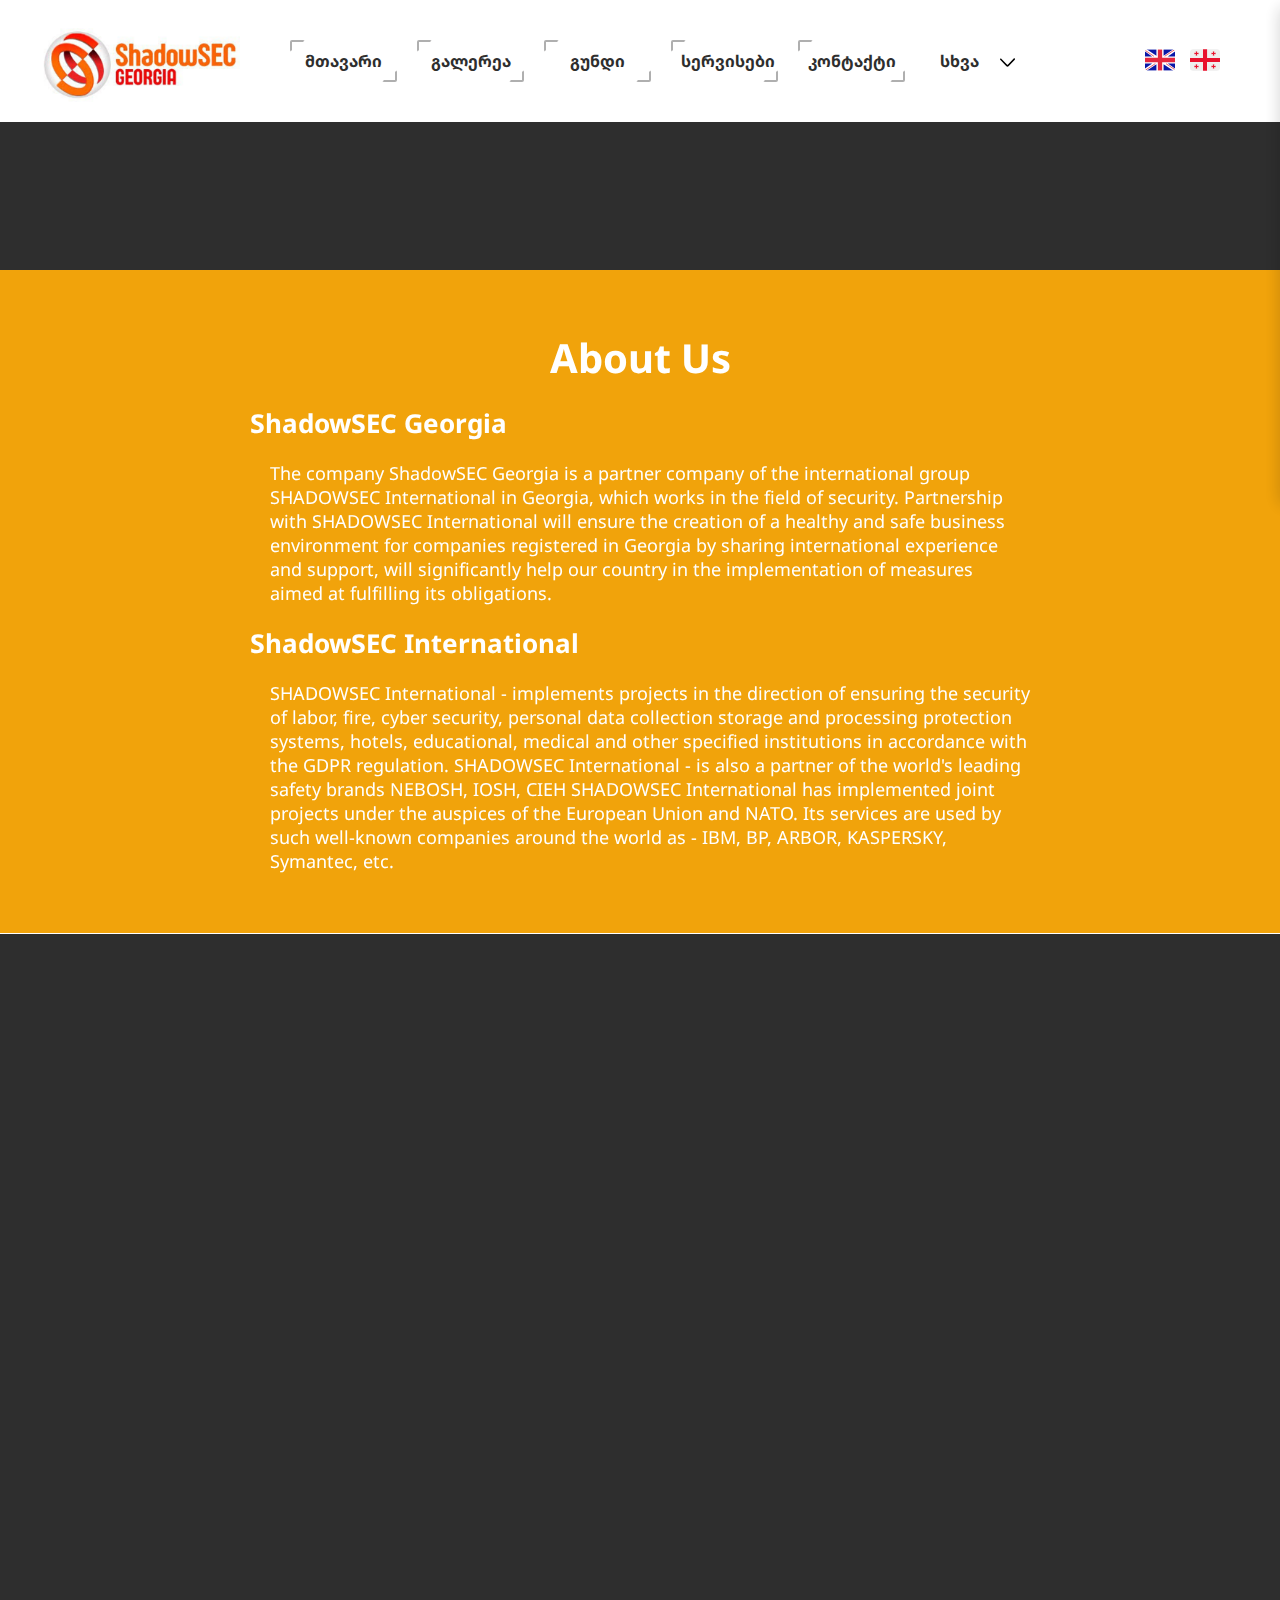
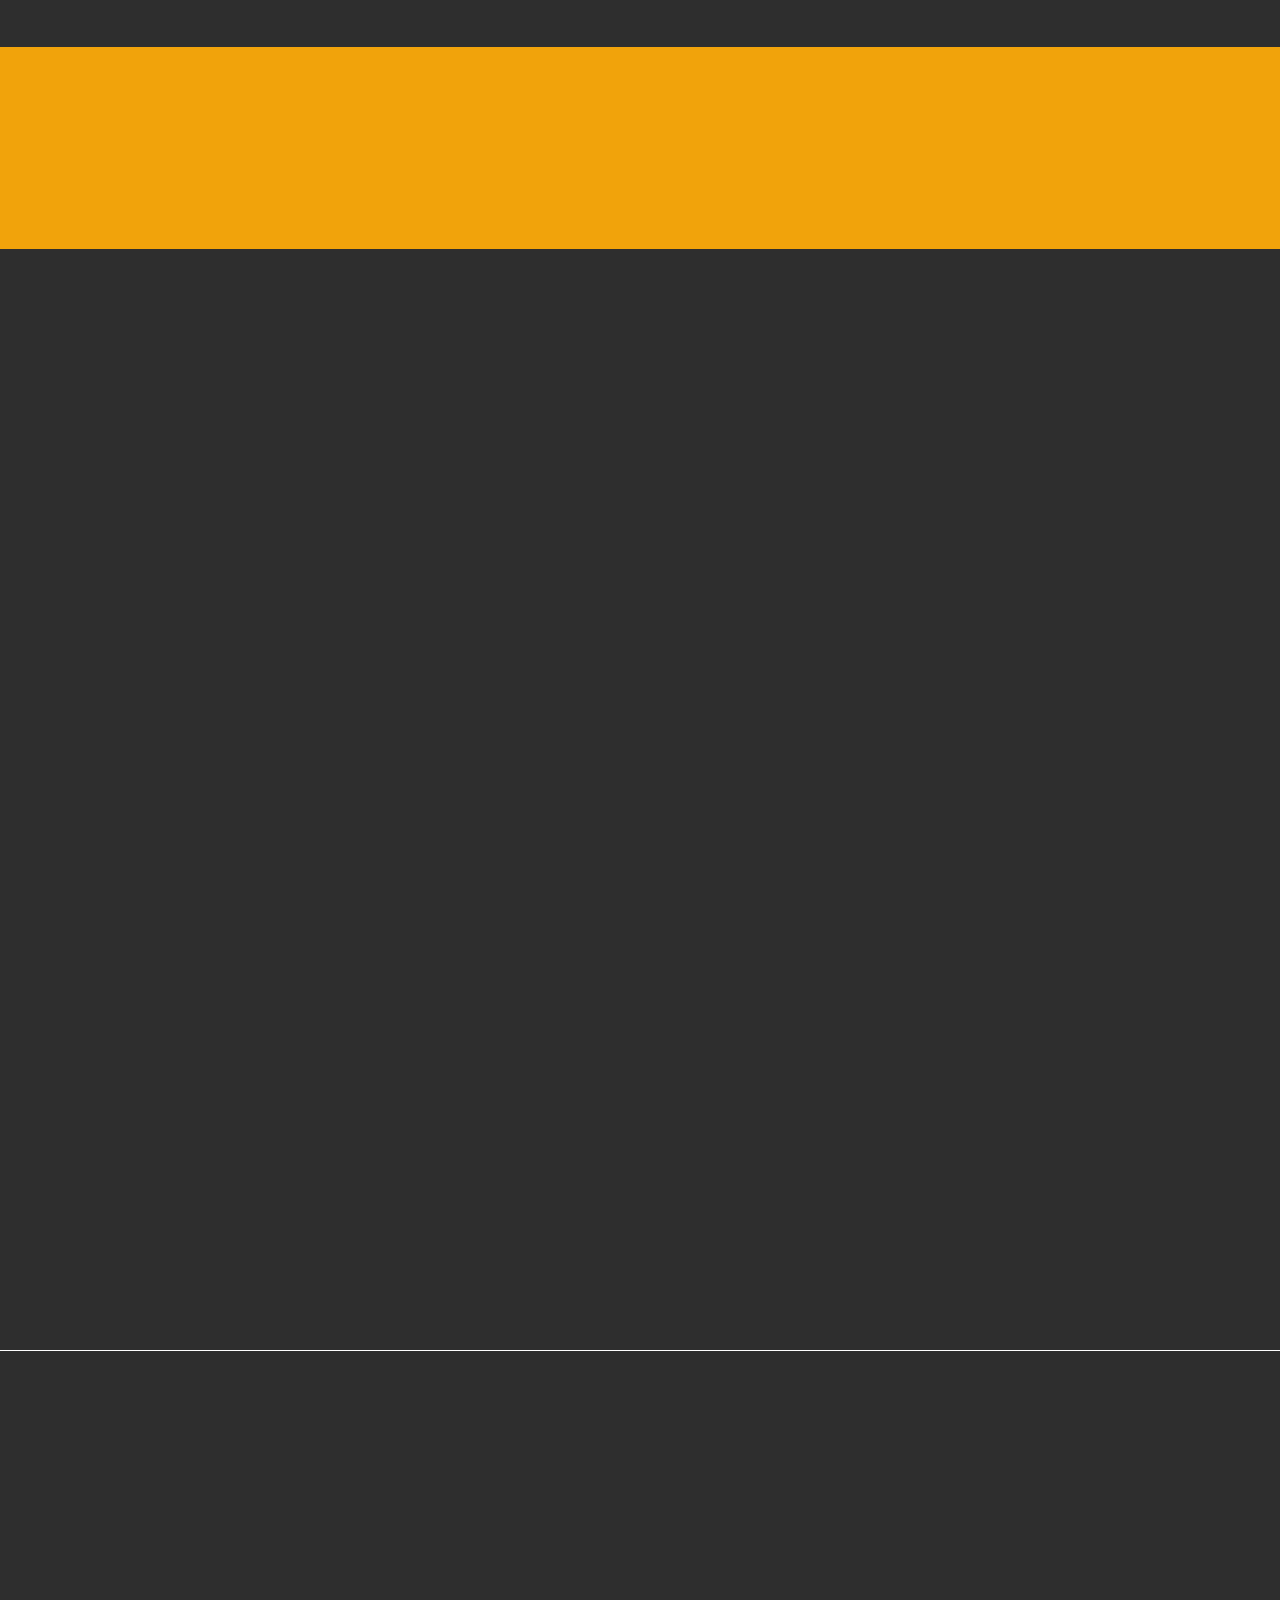
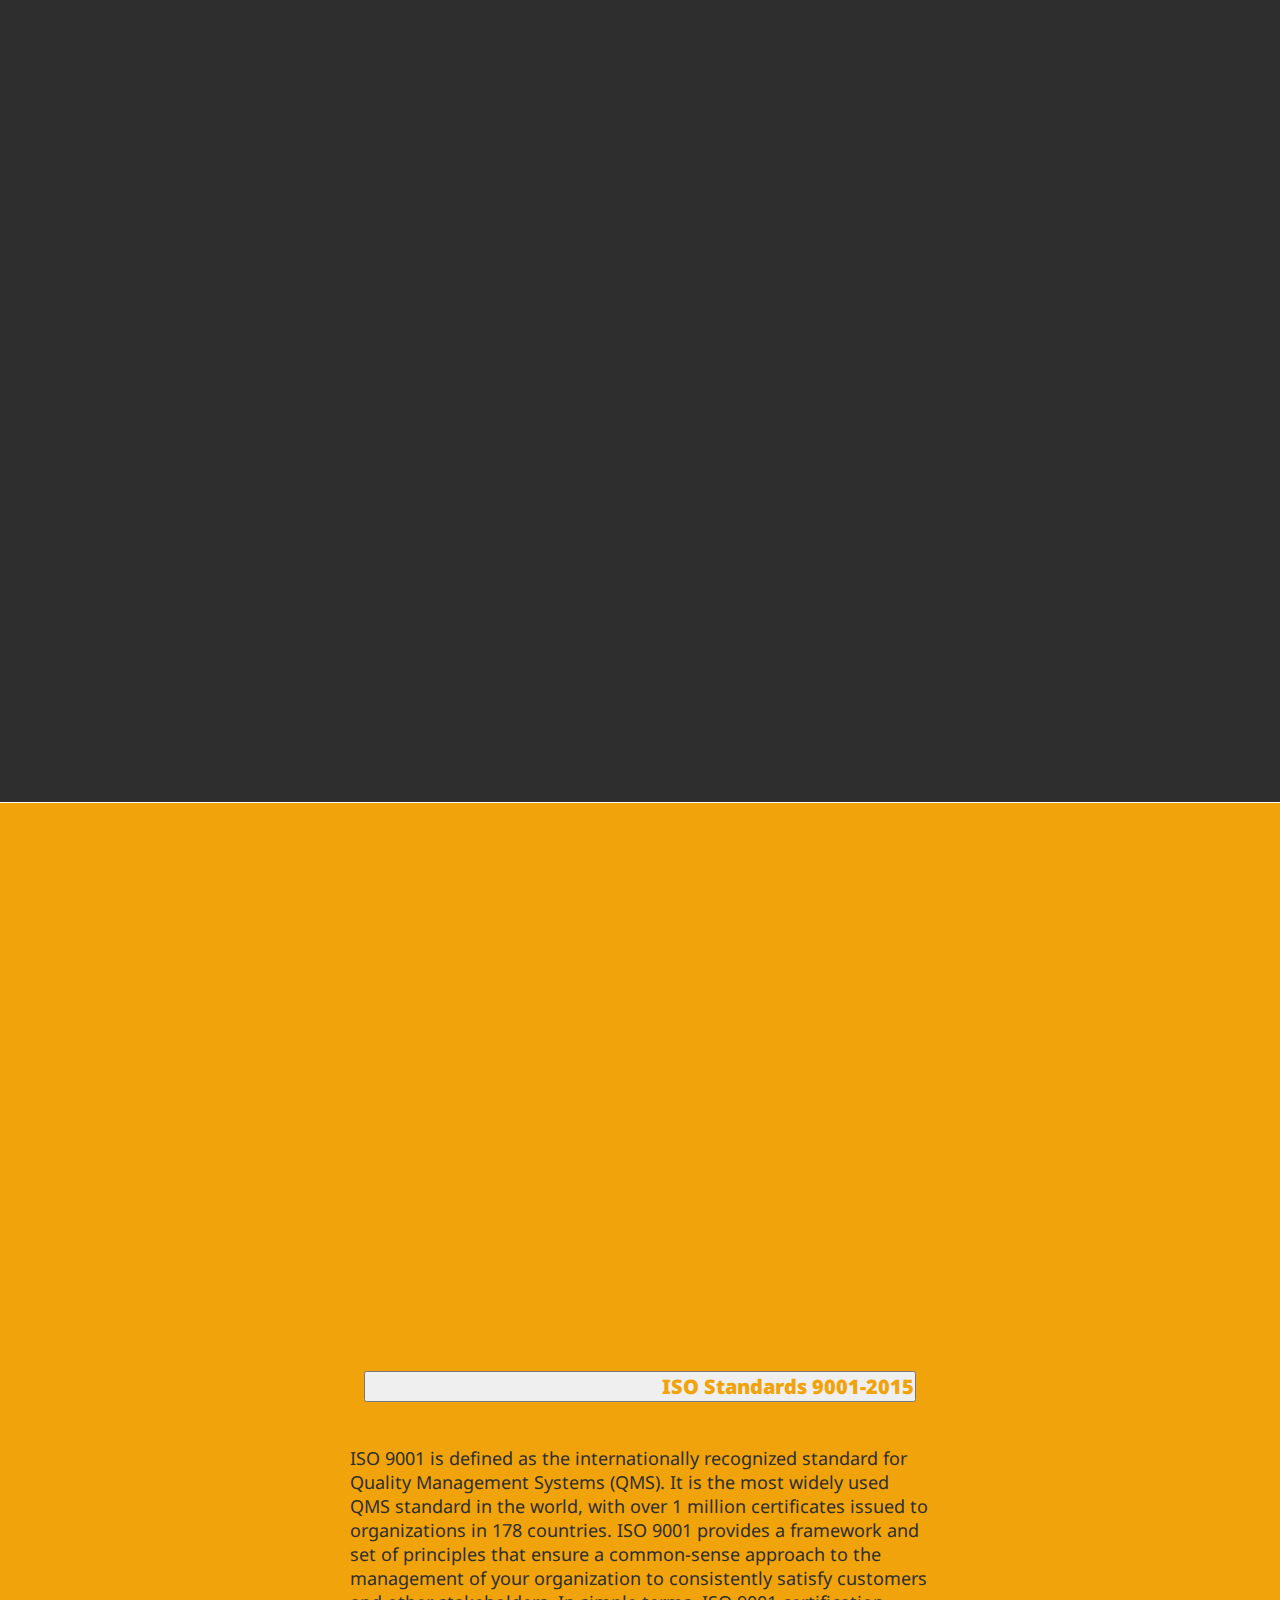
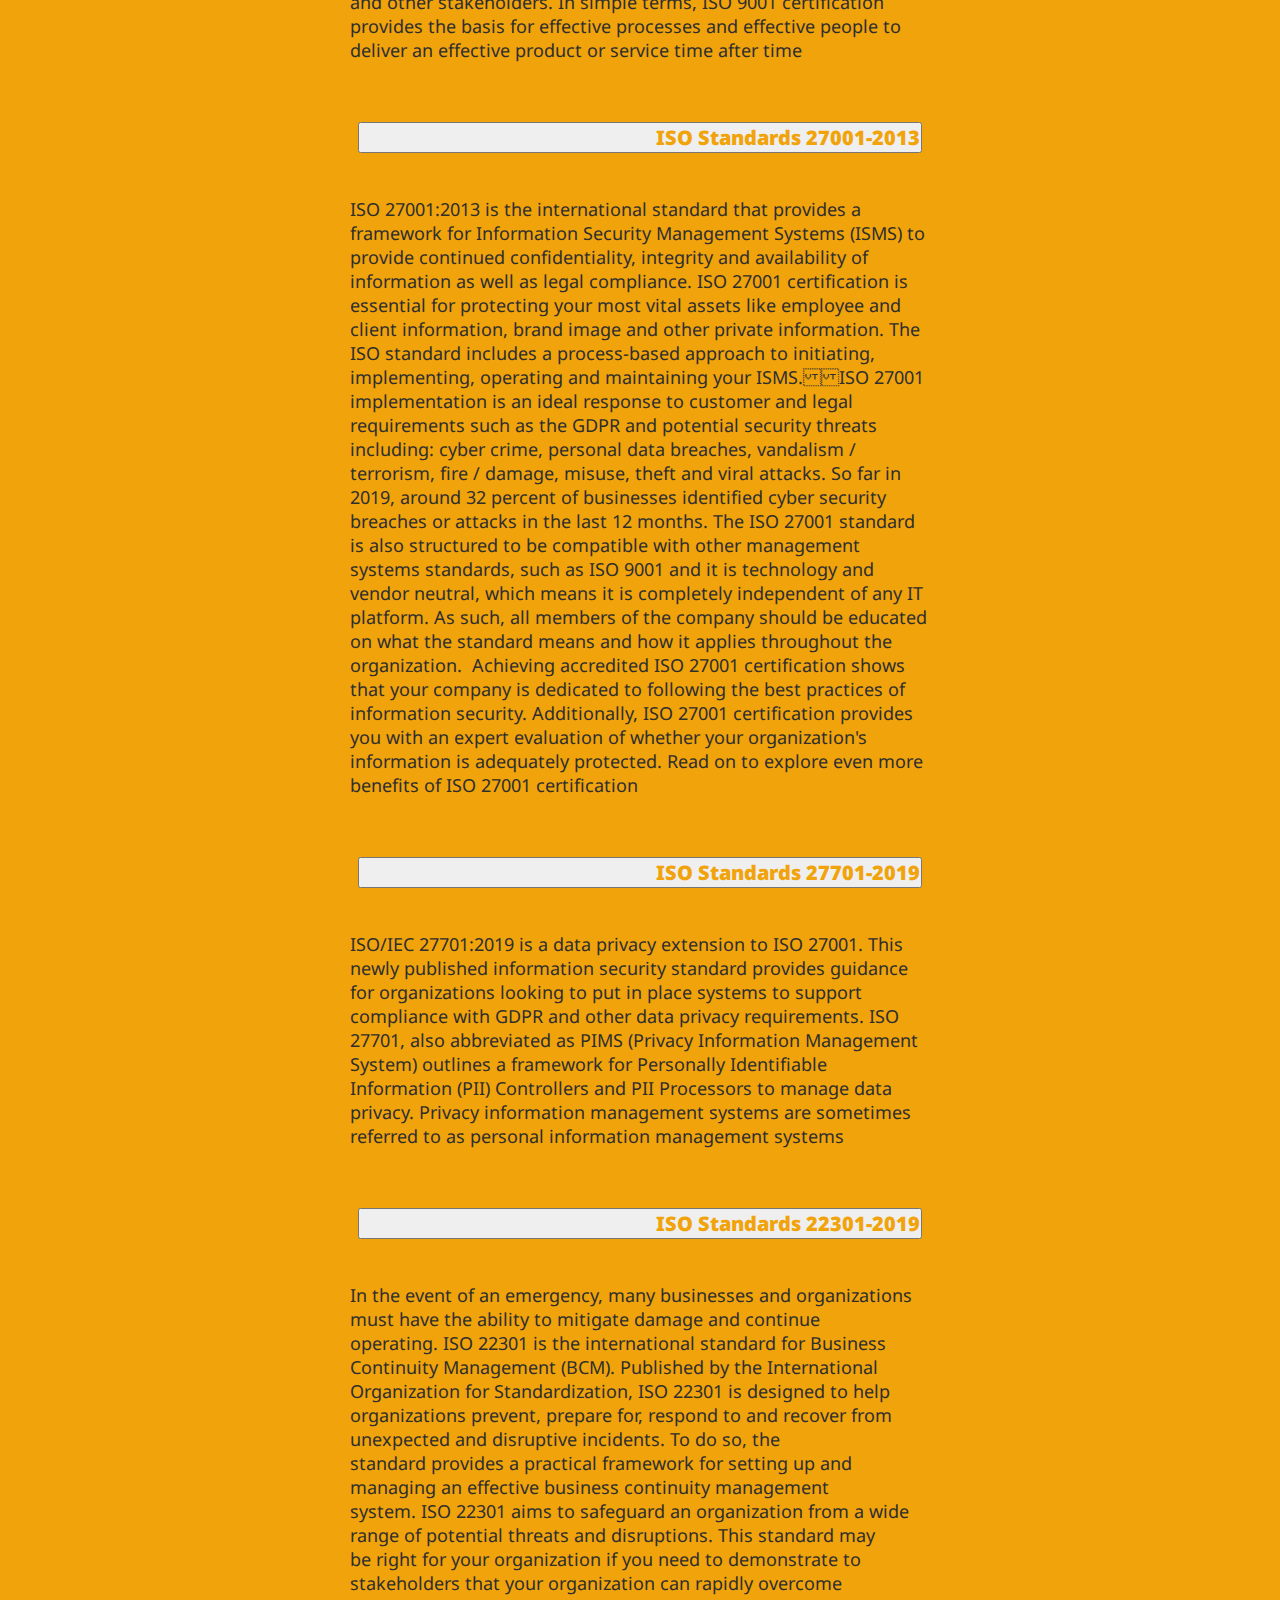
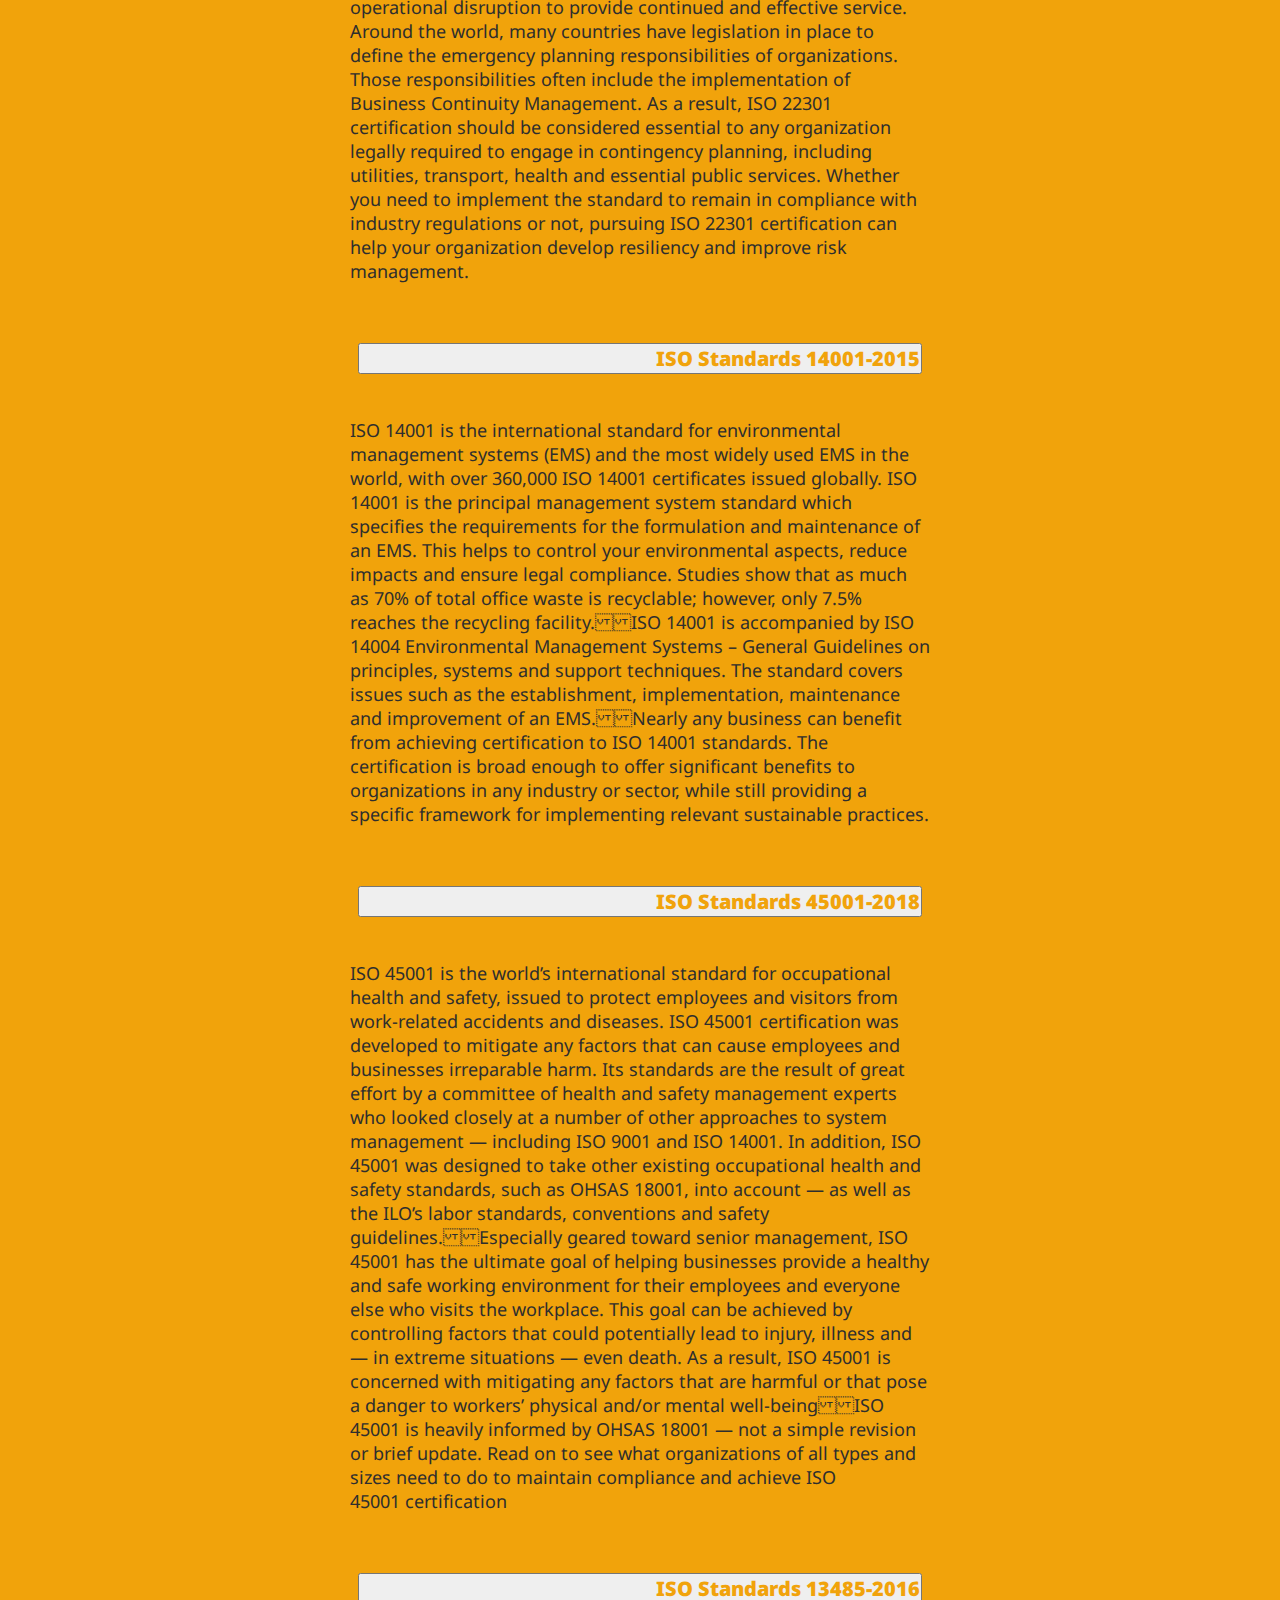
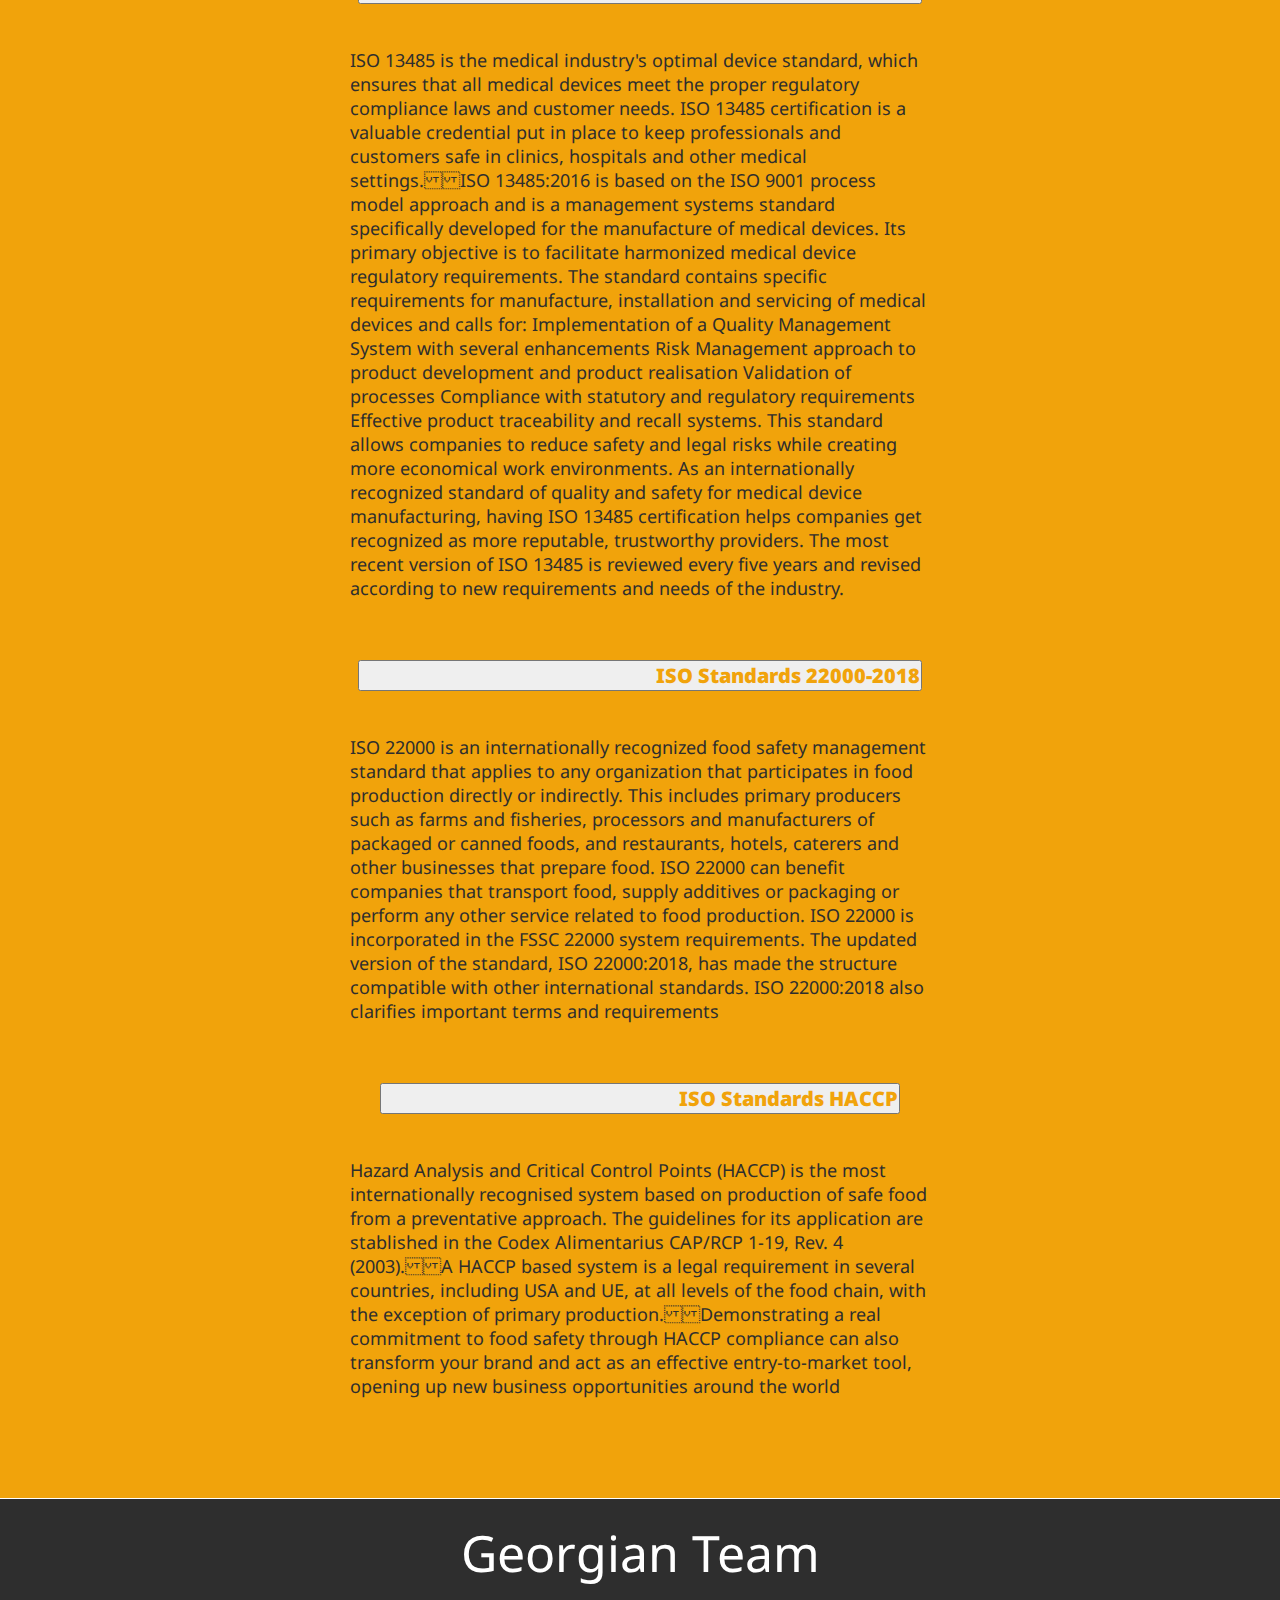
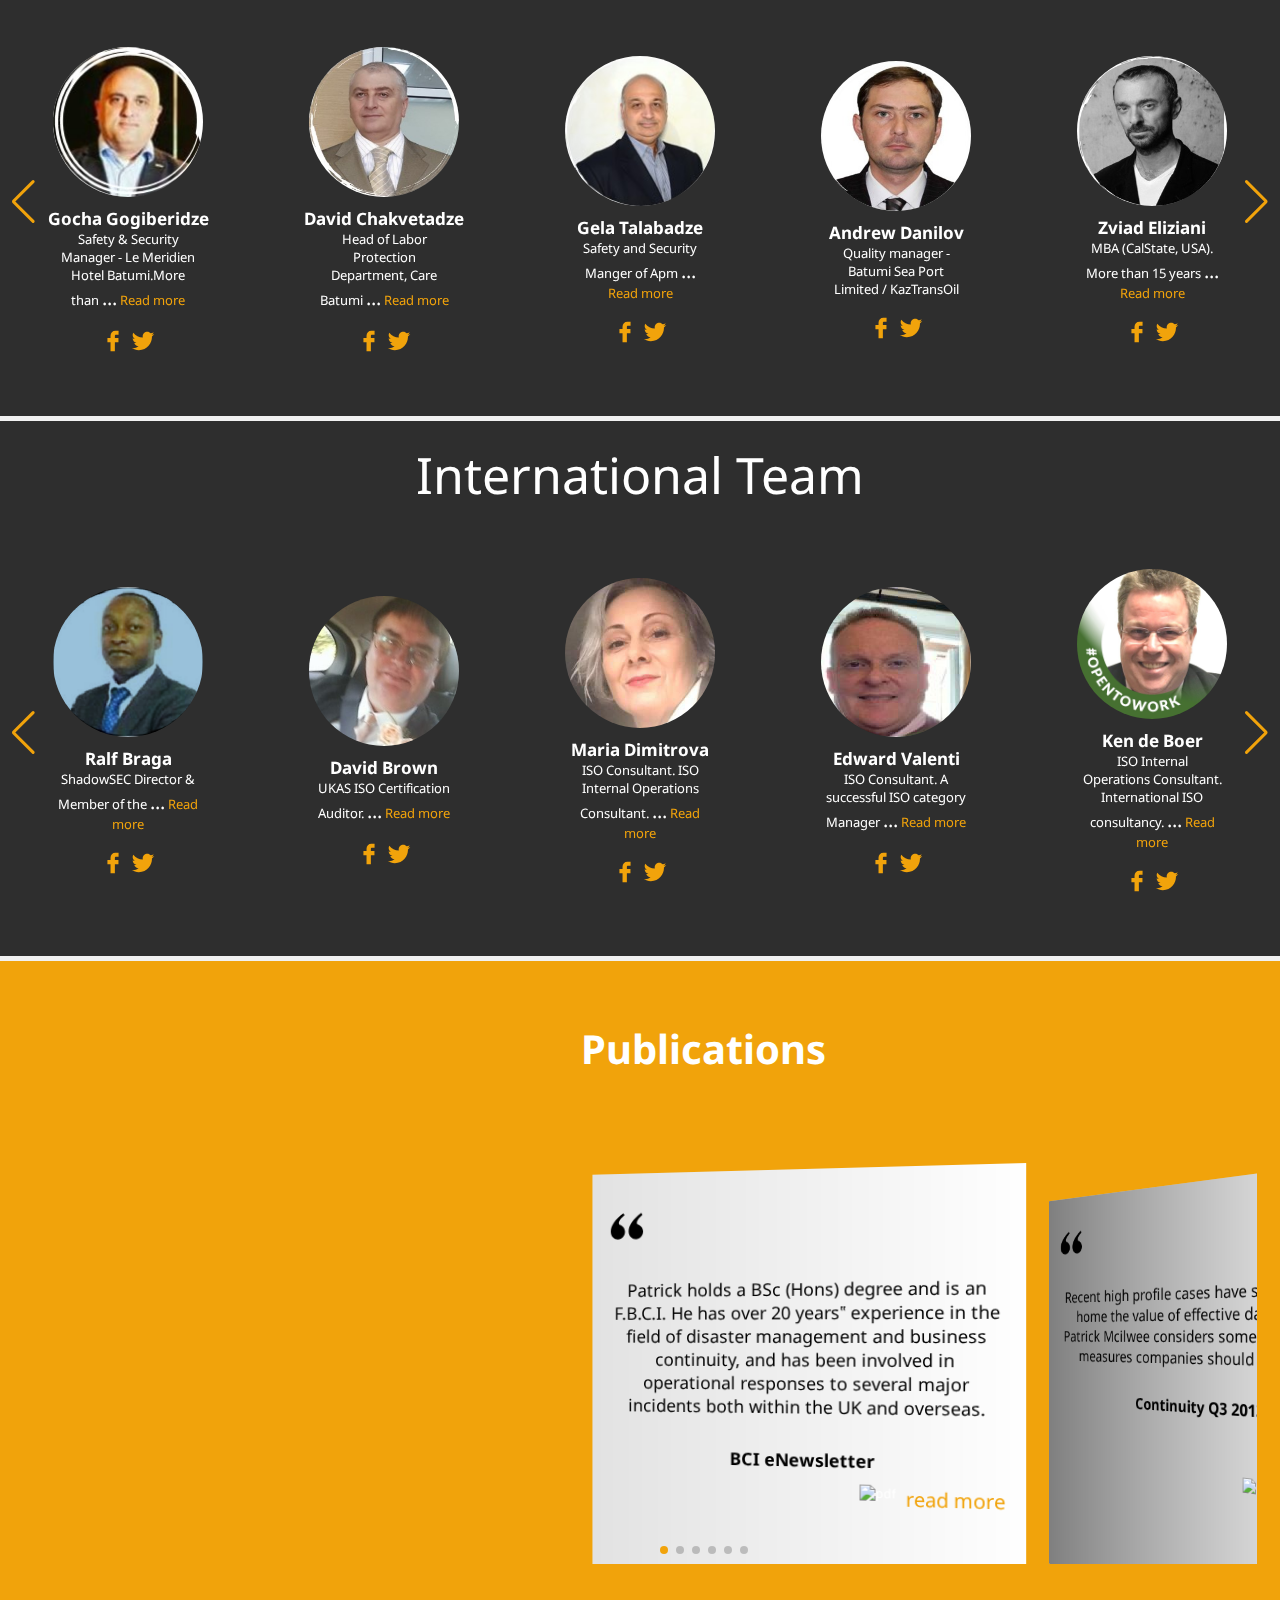
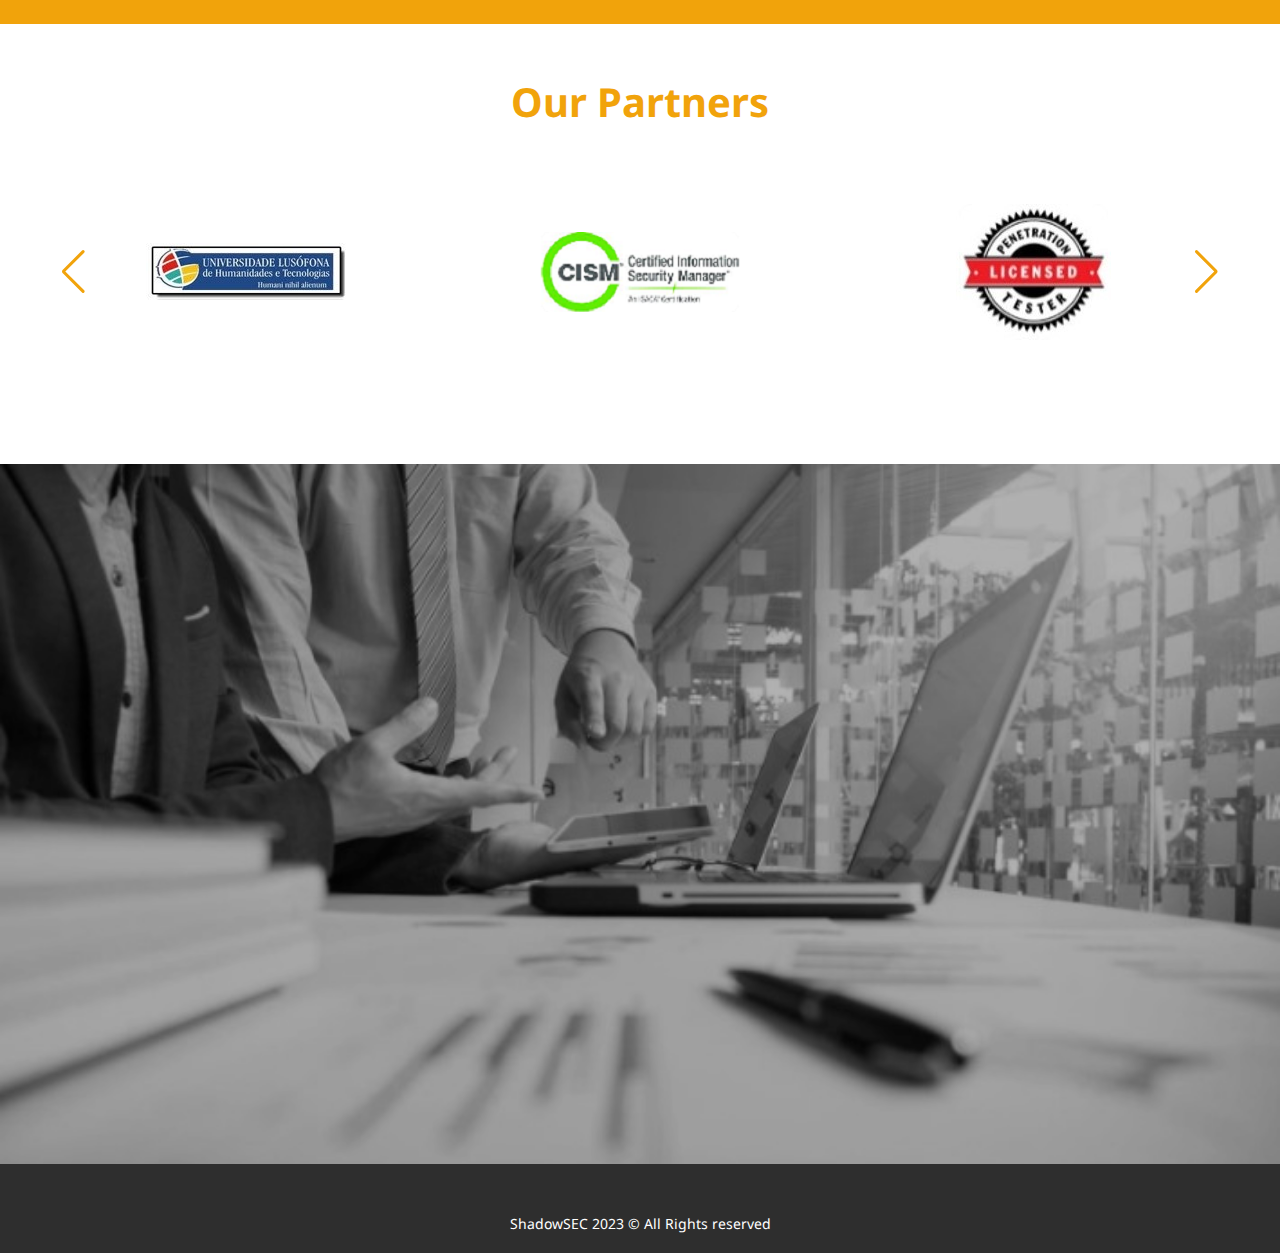
==== commit 15f61d68: "some changes" ====
--- a/indexGEO.html
+++ b/indexGEO.html
@@ -1,181 +1,265 @@
 <!DOCTYPE html>
 <html lang="en">
+
 <head>
     <meta charset="UTF-8">
     <meta name="viewport" content="width=device-width, initial-scale=1.0">
     <title>shadowSEC</title>
-    <link rel="stylesheet" href="style.css">
+    <link href="https://cdn.jsdelivr.net/npm/bootstrap@5.3.1/dist/css/bootstrap.min.css" rel="stylesheet"
+        integrity="sha384-4bw+/aepP/YC94hEpVNVgiZdgIC5+VKNBQNGCHeKRQN+PtmoHDEXuppvnDJzQIu9" crossorigin="anonymous">
     <link rel="stylesheet" href="styleGEO.css">
-    <link rel="shortcut icon" href="./assets/vite.svg" type="image/x-icon">
+    <link rel="shortcut icon" href="./assets/favicon.ico" type="image/x-icon">
     <link rel="stylesheet" href="https://unpkg.com/aos@next/dist/aos.css" />
+    <link rel="stylesheet" href="https://cdn.jsdelivr.net/npm/swiper@10/swiper-bundle.min.css" />
+    
 </head>
+
 <body>
     <div class="wrapper">
-
 
         <!-- HEADER -->
         <header>
             <div>
                 <img class="logo" src="./assets/logo.png" alt="logo">
             </div>
-            <nav>
-                <a class="nav-items" href="#main">მთავარი</a>
-                <a class="nav-items" href="#about">ჩვენს შესახებ</a>
-                <a class="nav-items" href="#Team">გუნდი</a>
-                <a class="nav-items" href="#services">სერვისები</a>
-                <a class="nav-items" href="#footer">კონტაქტი</a>
-                <a class="nav-items" href="#footer">პარტნიორები</a>
-                <div class="flag">                    
+            <div class="nav">
+                <a class="nav_items header-nav" href="#myVideo">მთავარი</a>
+                <a class="nav_items header-nav" href="#gallery">გალერეა</a>
+                <a class="nav_items header-nav" href="#team">გუნდი</a>
+                <a class="nav_items header-nav" href="#services">სერვისები</a>
+                <a class="nav_items header-nav" href="#contact">კონტაქტი</a>
+
+
+                <div class="dropdown">
+                    <p class="dropbtn nav_items">სხვა</p>
+                    <div class="dropdown-content">
+                        <a href="#advantages">უპირატესობები</a>
+                        <a href="#about">ჩვენს შესახებ</a>
+                        <a href="#standards">სტანდარტები</a>
+                        <a href="#publications">პუბლიკაციები</a>
+                        <a href="#partners">პარტნიორები</a>                        
+                    </div>
+                </div>
+
+                <div class="flag">
                     <a href="./index.html"><img src="./assets/eng.svg" alt="english"></a>
-                    <a href="./indexGEO.html"><img src="./assets/geo.svg" alt="georgia"></a>     
-                </div>                  
-            </nav>
-
-             <!-- ---------MENU SIDE BAR-------- -->
-             <div id="menuBtn">
+
+                    <a href="./indexGEO.html"><img src="./assets/geo.svg" alt="georgia"></a>
+                </div>
+            </div>
+
+
+            <!-- ---------MENU SIDE BAR-------- -->
+            <div id="menuBtn">
                 <img src="./assets/burger.svg" alt="burger menu">
             </div>
 
             <menu id="menu">
                 <div class="menu-lang">
                     <a href="./index.html"><img src="./assets/eng.svg" alt="english"></a>
-                    <a href="./indexGEO.html"><img src="./assets/geo.svg" alt="georgia"></a>                    
-                </div>
-                <div class="menu-close" id="close">                    
+                    <a href="./indexGEO.html"><img src="./assets/geo.svg" alt="georgia"></a>
+                </div>
+                <div class="menu-close" id="close">
                     <img src="./assets/close.svg" alt="close">
                 </div>
                 <ul class="menu-nav-items">
-                    <li><a href="#">მთავარი</a></li>
-                    <li><a href="#">ჩვენს შესახებ</a></li>
-                    <li><a href="#">გუნდი</a></li>
-                    <li><a href="#">სერვისები</a></li>
-                    <li><a href="#">კონტაქტი</a></li>
-                    <li><a href="#">პარტნიორები</a></li>                
+                    <li><a href="#myVideo">მთავარი</a></li>
+                    <li><a href="#about">ჩვენს შესახებ</a></li>
+                    <li><a href="#advantages">უპირატესობები</a></li>
+                    <li><a href="#services">სერვისები</a></li>
+                    <li><a href="#gallery">გალერეა</a></li>
+                    <li><a href="#standards">სტანდარტები</a></li>
+                    <li><a href="#team">გუნდი</a></li>                    
+                    <li><a href="#publications">პუბლიკაციები</a></li>
+                    <li><a href="#partners">პარტნიორები</a></li>
+                    <li><a href="#contact">კონტაქტი</a></li>                    
                 </ul>
-             
             </menu>
         </header>
-
-        <!-- MAIN -->
-        <main id="main">
-            <div class="main-info">
-                <h1 data-aos="fade-right">უსაფრთხოება უპირველესია</h1>
-                <p data-aos="fade-right">​Duis aute irure dolor in reprehenderit in voluptate velit esse cillum dolore eu fugiat nulla pariatur. Excepteur sint occaecat cupidatat non proident, sunt in culpa qui officia deserunt mollit anim id est laborum.</p>
-                <button data-aos="fade-right">READ MORE</button>
-            </div>
-        </main>
-
-          <!-- SECTION FIVE -->
-          <section class="section-five" id="about">
+        <!-- END OF HEADER -->
+
+        <!-- SECTION VIDEO -->
+        <section class="video">
+            <video autoplay muted loop id="myVideo">
+                <source src="./assets/main1.mp4" type="video/mp4">
+            </video>
+        </section>
+        <!-- END OF SECTION VIDEO -->
+
+        <!-- SECTION- ABOUT US -->
+        <section class="section-five" id="about">
             <h2 data-aos="fade-right" style="text-align: center;">About Us</h2>
             <div class="sec-five-content">
                 <div class="sec-five-content-item">
-                    <p data-aos="fade-right">​ShadowSec - Georgia</p>
-                    <p data-aos="fade-right">The company ShadowSEC Georgia is a partner company of the international group SHADOWSEC International in Georgia, which works in the field of security.
-                        Partnership with SHADOWSEC International will ensure the creation of a healthy and safe business environment for companies registered in Georgia by sharing international experience and support, will significantly help our country in the implementation of measures aimed at fulfilling its obligations.
-                     </p>
+
+                    <h3 data-aos="fade-right">​ShadowSEC Georgia</h3>
+                    <p data-aos="fade-right">The company ShadowSEC Georgia is a partner company of the international
+                        group SHADOWSEC International in Georgia, which works in the field of security.
+                        Partnership with SHADOWSEC International will ensure the creation of a healthy and safe business
+                        environment for companies registered in Georgia by sharing international experience and support,
+                        will significantly help our country in the implementation of measures aimed at fulfilling its
+                        obligations.
+                         </p>
                 </div>
 
                 <div class="sec-five-content-item">
-                    <p data-aos="fade-right">SHADOWSEC  International</p>
+                    <h3 data-aos="fade-right">ShadowSEC International</h3>
+
                     <p data-aos="fade-right">
-                        SHADOWSEC International - implements projects in the direction of ensuring the security of labor, fire, cyber security, personal data collection storage and processing protection systems, hotels, educational, medical and other specified institutions in accordance with the GDPR regulation.
-SHADOWSEC International - is also a partner of the world's leading safety brands NEBOSH, IOSH, CIEH
-SHADOWSEC International has implemented joint projects under the auspices of the European Union and NATO.
-Its services are used by such well-known companies around the world as - IBM, BP, ARBOR, KASPERSKY, Symantec, etc.
+                        SHADOWSEC International - implements projects in the direction of ensuring the security of
+                        labor, fire, cyber security, personal data collection storage and processing protection systems,
+                        hotels, educational, medical and other specified institutions in accordance with the GDPR
+                        regulation.
+                        SHADOWSEC International - is also a partner of the world's leading safety brands NEBOSH, IOSH,
+                        CIEH
+                        SHADOWSEC International has implemented joint projects under the auspices of the European Union
+                        and NATO.
+                        Its services are used by such well-known companies around the world as - IBM, BP, ARBOR,
+                        KASPERSKY, Symantec, etc.
                     </p>
                 </div>
             </div>
         </section>
-
-        <!-- SECTION ONE -->
-        <section class="section-one">
+        <!-- END OF ABOUT US -->
+
+        <!-- SECTION ONE - ADVANTAGES -->
+        <section class="section-one" id="advantages">
             <h2 data-aos="fade-right" style="text-align: center;">ShadowSEC Georgia Advantages</h2>
             <!-- <p class="sec-one-info" data-aos="fade-right">​Lorem Ipsum is simply dummy It is a long established fact that a reader will be distracted by the readable content of a page when looking at its layout.</p> -->
-            <div class="sec-one-cards" >
+            <div class="sec-one-cards">
                 <div class="sec-one-card-items sec-one-item1" data-aos="flip-left">
-                    <div class="sec-one-icon">                       
-                        <svg class="sec-one-light" fill='#ffffff' width="50px" height="50px" viewBox="0 0 24 24" version="1.1" xml:space="preserve" xmlns="http://www.w3.org/2000/svg" xmlns:xlink="http://www.w3.org/1999/xlink">                      
-                            
-                            <g id="grid_system"/>
-                            
+                    <div class="sec-one-icon">
+                        <svg class="sec-one-light" fill='#ffffff' width="50px" height="50px" viewBox="0 0 24 24"
+                            version="1.1" xml:space="preserve" xmlns="http://www.w3.org/2000/svg"
+                            xmlns:xlink="http://www.w3.org/1999/xlink">
+
+                            <g id="grid_system" />
+
                             <g id="_icons">
-                            
-                            <g>
-                            
-                            <path d="M12,3C9.6,3,7.5,4.5,6.5,6.9c-0.7,1.8-0.7,3.9,0.1,5.7l1.6,3.6v2c0,1,0.8,1.8,1.8,1.8h0c0,0.6,0.4,1,1,1h1.8    c0.6,0,1-0.4,1-1h0c1,0,1.8-0.8,1.8-1.8v-2l1.6-3.6c0.8-1.8,0.8-3.9,0.1-5.7C16.5,4.5,14.4,3,12,3z M13.8,18h-3.5v-1h3.5V18z     M15.6,11.8L14.1,15H13v-1.3c0.5-0.1,0.8-0.5,0.8-1c0-0.6-0.4-1-1-1h-1.7c-0.6,0-1,0.4-1,1c0,0.5,0.4,0.9,0.8,1V15H9.9l-1.4-3.2    C7.9,10.5,7.9,9,8.4,7.7C9.1,6,10.4,5,12,5s2.9,1,3.6,2.7C16.1,9,16.1,10.5,15.6,11.8z"/>
-                            
-                            <path d="M3.7,4.3c-0.4-0.4-1-0.4-1.4,0s-0.4,1,0,1.4l1,1C3.5,6.9,3.7,7,4,7s0.5-0.1,0.7-0.3c0.4-0.4,0.4-1,0-1.4L3.7,4.3z"/>
-                            
-                            <path d="M3,10c0.6,0,1-0.4,1-1S3.6,8,3,8H2C1.4,8,1,8.4,1,9s0.4,1,1,1H3z"/>
-                            
-                            <path d="M3.3,11.3l-1,1c-0.4,0.4-0.4,1,0,1.4C2.5,13.9,2.7,14,3,14s0.5-0.1,0.7-0.3l1-1c0.4-0.4,0.4-1,0-1.4S3.7,10.9,3.3,11.3z"/>
-                            
-                            <path d="M20.7,11.3c-0.4-0.4-1-0.4-1.4,0s-0.4,1,0,1.4l1,1c0.2,0.2,0.5,0.3,0.7,0.3s0.5-0.1,0.7-0.3c0.4-0.4,0.4-1,0-1.4    L20.7,11.3z"/>
-                            
-                            <path d="M22,8h-1c-0.6,0-1,0.4-1,1s0.4,1,1,1h1c0.6,0,1-0.4,1-1S22.6,8,22,8z"/>
-                            
-                            <path d="M20,7c0.3,0,0.5-0.1,0.7-0.3l1-1c0.4-0.4,0.4-1,0-1.4s-1-0.4-1.4,0l-1,1c-0.4,0.4-0.4,1,0,1.4C19.5,6.9,19.7,7,20,7z"/>
-                            
+
+                                <g>
+
+                                    <path
+                                        d="M12,3C9.6,3,7.5,4.5,6.5,6.9c-0.7,1.8-0.7,3.9,0.1,5.7l1.6,3.6v2c0,1,0.8,1.8,1.8,1.8h0c0,0.6,0.4,1,1,1h1.8    c0.6,0,1-0.4,1-1h0c1,0,1.8-0.8,1.8-1.8v-2l1.6-3.6c0.8-1.8,0.8-3.9,0.1-5.7C16.5,4.5,14.4,3,12,3z M13.8,18h-3.5v-1h3.5V18z     M15.6,11.8L14.1,15H13v-1.3c0.5-0.1,0.8-0.5,0.8-1c0-0.6-0.4-1-1-1h-1.7c-0.6,0-1,0.4-1,1c0,0.5,0.4,0.9,0.8,1V15H9.9l-1.4-3.2    C7.9,10.5,7.9,9,8.4,7.7C9.1,6,10.4,5,12,5s2.9,1,3.6,2.7C16.1,9,16.1,10.5,15.6,11.8z" />
+
+                                    <path
+                                        d="M3.7,4.3c-0.4-0.4-1-0.4-1.4,0s-0.4,1,0,1.4l1,1C3.5,6.9,3.7,7,4,7s0.5-0.1,0.7-0.3c0.4-0.4,0.4-1,0-1.4L3.7,4.3z" />
+
+                                    <path d="M3,10c0.6,0,1-0.4,1-1S3.6,8,3,8H2C1.4,8,1,8.4,1,9s0.4,1,1,1H3z" />
+
+                                    <path
+                                        d="M3.3,11.3l-1,1c-0.4,0.4-0.4,1,0,1.4C2.5,13.9,2.7,14,3,14s0.5-0.1,0.7-0.3l1-1c0.4-0.4,0.4-1,0-1.4S3.7,10.9,3.3,11.3z" />
+
+                                    <path
+                                        d="M20.7,11.3c-0.4-0.4-1-0.4-1.4,0s-0.4,1,0,1.4l1,1c0.2,0.2,0.5,0.3,0.7,0.3s0.5-0.1,0.7-0.3c0.4-0.4,0.4-1,0-1.4    L20.7,11.3z" />
+
+                                    <path d="M22,8h-1c-0.6,0-1,0.4-1,1s0.4,1,1,1h1c0.6,0,1-0.4,1-1S22.6,8,22,8z" />
+
+                                    <path
+                                        d="M20,7c0.3,0,0.5-0.1,0.7-0.3l1-1c0.4-0.4,0.4-1,0-1.4s-1-0.4-1.4,0l-1,1c-0.4,0.4-0.4,1,0,1.4C19.5,6.9,19.7,7,20,7z" />
+
+                                </g>
+
                             </g>
-                            
-                            </g>
-                            
+
                         </svg>
                     </div>
-                    <p  class="sec-one-card-title">​ShadowSEC Georgia - Benefits</p>
+                    <p>
+                    <p class="sec-one-card-title">​ShadowSEC Georgia - Benefits</p>
                     <ul class="sec-one-lists">
                         <li>The international company "Shadow SEC" is an official partner in Georgia</li>
                         <li>Study/training program according to international standards</li>
-                        <li>Practical cases used in training materials and international experience of our partner companies</li>
-                        <li>We issue a bilingual certificate - Shadow SEC Georgia and a joint certificate of the British head office Shadow SEC Group, and knowledge is confirmed by the specialists of our British partner company.</li>
-                        <li>Our trainers have many years of practical work experience in the field of labor safety, which is one of the important components of the high quality of training.</li>
+                        <li>Practical cases used in training materials and international experience of our partner
+                            companies</li><span id="dots1">...</span><span id="more1">
+                            <li>We issue a bilingual certificate - Shadow SEC Georgia and a joint certificate of the
+                                British head office Shadow SEC Group, and knowledge is confirmed by the specialists of
+                                our British partner company.</li>
+                            <li>Our trainers have many years of practical work experience in the field of labor safety,
+                                which is one of the important components of the high quality of training.</li>
                     </ul>
+                    </span> </p>
+                    <button class="readBtn" onclick="myFunction1()" id="myBtn1">Read more</button>
                 </div>
 
                 <div class="sec-one-card-items sec-one-item2" data-aos="flip-left">
                     <div class="sec-one-icon">
-                        <svg class="sec-one-sets" fill="#ffffff" width="50px" height="50px" viewBox="0 0 32 32" version="1.1" xmlns="http://www.w3.org/2000/svg">
-                            <path d="M30.015 12.97l-2.567-0.569c-0.2-0.64-0.462-1.252-0.762-1.841l1.389-2.313c0.518-0.829 0.78-2.047 0-2.829l-1.415-1.414c-0.78-0.781-2.098-0.64-2.894-0.088l-2.251 1.434c-0.584-0.303-1.195-0.563-1.829-0.768l-0.576-2.598c-0.172-0.953-1.005-1.984-2.11-1.984h-2c-1.104 0-1.781 1.047-2 2l-0.642 2.567c-0.678 0.216-1.328 0.492-1.948 0.819l-2.308-1.47c-0.795-0.552-2.114-0.692-2.894 0.088l-1.415 1.414c-0.781 0.782-0.519 2 0 2.828l1.461 2.435c-0.274 0.552-0.517 1.123-0.705 1.72l-2.566 0.569c-0.953 0.171-1.984 1.005-1.984 2.109v2c0 1.105 1.047 1.782 2 2l2.598 0.649c0.179 0.551 0.404 1.080 0.658 1.593l-1.462 2.438c-0.518 0.828-0.78 2.047 0 2.828l1.415 1.414c0.78 0.782 2.098 0.64 2.894 0.089l2.313-1.474c0.623 0.329 1.277 0.608 1.96 0.823l0.64 2.559c0.219 0.953 0.896 2 2 2h2c1.105 0 1.938-1.032 2.11-1.985l0.577-2.604c0.628-0.203 1.23-0.459 1.808-0.758l2.256 1.438c0.796 0.552 2.114 0.692 2.895-0.089l1.415-1.414c0.78-0.782 0.518-2 0-2.828l-1.39-2.317c0.279-0.549 0.521-1.12 0.716-1.714l2.599-0.649c0.953-0.219 2-0.895 2-2v-2c0-1.104-1.031-1.938-1.985-2.11zM30.001 16.939c-0.085 0.061-0.245 0.145-0.448 0.192l-3.708 0.926-0.344 1.051c-0.155 0.474-0.356 0.954-0.597 1.428l-0.502 0.986 1.959 3.267c0.125 0.2 0.183 0.379 0.201 0.485l-1.316 1.314c-0.127-0.040-0.271-0.092-0.341-0.14l-3.292-2.099-1.023 0.529c-0.493 0.256-0.999 0.468-1.503 0.631l-1.090 0.352-0.824 3.723c-0.038 0.199-0.145 0.36-0.218 0.417h-1.8c-0.061-0.085-0.145-0.245-0.191-0.448l-0.921-3.681-1.066-0.338c-0.549-0.173-1.097-0.404-1.63-0.684l-1.028-0.543-3.293 2.099c-0.135 0.091-0.279 0.143-0.409 0.143l-1.311-1.276c0.018-0.104 0.072-0.274 0.181-0.449l2.045-3.408-0.487-0.98c-0.227-0.462-0.407-0.895-0.547-1.325l-0.343-1.052-3.671-0.918c-0.231-0.052-0.398-0.139-0.485-0.2v-1.86c0.001 0.001 0.002 0.001 0.005 0.001 0.034 0 0.198-0.117 0.335-0.142l3.772-0.835 0.346-1.103c0.141-0.449 0.333-0.917 0.588-1.43l0.487-0.98-2.024-3.373c-0.125-0.201-0.184-0.38-0.201-0.485l1.315-1.314c0.128 0.041 0.271 0.093 0.34 0.14l3.354 2.138 1.027-0.542c0.527-0.278 1.073-0.507 1.622-0.682l1.063-0.338 0.912-3.649c0.053-0.231 0.138-0.398 0.2-0.485h1.859c-0.014 0.020 0.115 0.195 0.142 0.339l0.84 3.794 1.089 0.352c0.511 0.165 1.023 0.38 1.523 0.639l1.023 0.532 3.224-2.053c0.135-0.092 0.279-0.143 0.409-0.143l1.313 1.276c-0.017 0.104-0.072 0.276-0.181 0.45l-1.98 3.296 0.505 0.988c0.273 0.533 0.48 1.033 0.635 1.529l0.346 1.104 3.697 0.82c0.224 0.041 0.398 0.171 0.434 0.241zM16.013 9.99c-3.321 0-6.023 2.697-6.023 6.010s2.702 6.010 6.023 6.010 6.023-2.697 6.023-6.009c0-3.313-2.702-6.010-6.023-6.010zM16 20c-2.205 0-4-1.794-4-4s1.794-4 4-4c2.206 0 4 1.794 4 4s-1.794 4-4 4z"></path>
+                        <svg class="sec-one-sets" fill="#ffffff" width="50px" height="50px" viewBox="0 0 32 32"
+                            version="1.1" xmlns="http://www.w3.org/2000/svg">
+                            <path
+                                d="M30.015 12.97l-2.567-0.569c-0.2-0.64-0.462-1.252-0.762-1.841l1.389-2.313c0.518-0.829 0.78-2.047 0-2.829l-1.415-1.414c-0.78-0.781-2.098-0.64-2.894-0.088l-2.251 1.434c-0.584-0.303-1.195-0.563-1.829-0.768l-0.576-2.598c-0.172-0.953-1.005-1.984-2.11-1.984h-2c-1.104 0-1.781 1.047-2 2l-0.642 2.567c-0.678 0.216-1.328 0.492-1.948 0.819l-2.308-1.47c-0.795-0.552-2.114-0.692-2.894 0.088l-1.415 1.414c-0.781 0.782-0.519 2 0 2.828l1.461 2.435c-0.274 0.552-0.517 1.123-0.705 1.72l-2.566 0.569c-0.953 0.171-1.984 1.005-1.984 2.109v2c0 1.105 1.047 1.782 2 2l2.598 0.649c0.179 0.551 0.404 1.080 0.658 1.593l-1.462 2.438c-0.518 0.828-0.78 2.047 0 2.828l1.415 1.414c0.78 0.782 2.098 0.64 2.894 0.089l2.313-1.474c0.623 0.329 1.277 0.608 1.96 0.823l0.64 2.559c0.219 0.953 0.896 2 2 2h2c1.105 0 1.938-1.032 2.11-1.985l0.577-2.604c0.628-0.203 1.23-0.459 1.808-0.758l2.256 1.438c0.796 0.552 2.114 0.692 2.895-0.089l1.415-1.414c0.78-0.782 0.518-2 0-2.828l-1.39-2.317c0.279-0.549 0.521-1.12 0.716-1.714l2.599-0.649c0.953-0.219 2-0.895 2-2v-2c0-1.104-1.031-1.938-1.985-2.11zM30.001 16.939c-0.085 0.061-0.245 0.145-0.448 0.192l-3.708 0.926-0.344 1.051c-0.155 0.474-0.356 0.954-0.597 1.428l-0.502 0.986 1.959 3.267c0.125 0.2 0.183 0.379 0.201 0.485l-1.316 1.314c-0.127-0.040-0.271-0.092-0.341-0.14l-3.292-2.099-1.023 0.529c-0.493 0.256-0.999 0.468-1.503 0.631l-1.090 0.352-0.824 3.723c-0.038 0.199-0.145 0.36-0.218 0.417h-1.8c-0.061-0.085-0.145-0.245-0.191-0.448l-0.921-3.681-1.066-0.338c-0.549-0.173-1.097-0.404-1.63-0.684l-1.028-0.543-3.293 2.099c-0.135 0.091-0.279 0.143-0.409 0.143l-1.311-1.276c0.018-0.104 0.072-0.274 0.181-0.449l2.045-3.408-0.487-0.98c-0.227-0.462-0.407-0.895-0.547-1.325l-0.343-1.052-3.671-0.918c-0.231-0.052-0.398-0.139-0.485-0.2v-1.86c0.001 0.001 0.002 0.001 0.005 0.001 0.034 0 0.198-0.117 0.335-0.142l3.772-0.835 0.346-1.103c0.141-0.449 0.333-0.917 0.588-1.43l0.487-0.98-2.024-3.373c-0.125-0.201-0.184-0.38-0.201-0.485l1.315-1.314c0.128 0.041 0.271 0.093 0.34 0.14l3.354 2.138 1.027-0.542c0.527-0.278 1.073-0.507 1.622-0.682l1.063-0.338 0.912-3.649c0.053-0.231 0.138-0.398 0.2-0.485h1.859c-0.014 0.020 0.115 0.195 0.142 0.339l0.84 3.794 1.089 0.352c0.511 0.165 1.023 0.38 1.523 0.639l1.023 0.532 3.224-2.053c0.135-0.092 0.279-0.143 0.409-0.143l1.313 1.276c-0.017 0.104-0.072 0.276-0.181 0.45l-1.98 3.296 0.505 0.988c0.273 0.533 0.48 1.033 0.635 1.529l0.346 1.104 3.697 0.82c0.224 0.041 0.398 0.171 0.434 0.241zM16.013 9.99c-3.321 0-6.023 2.697-6.023 6.010s2.702 6.010 6.023 6.010 6.023-2.697 6.023-6.009c0-3.313-2.702-6.010-6.023-6.010zM16 20c-2.205 0-4-1.794-4-4s1.794-4 4-4c2.206 0 4 1.794 4 4s-1.794 4-4 4z">
+                            </path>
                         </svg>
                     </div>
+                    <p>
                     <p class="sec-one-card-title">Advantages of SSH international audit and certification service</p>
                     <ul class="sec-one-lists">
-                        <li>'STAYSAFE CERTIFICATION' - strengthens the company's reputation in terms of security and creates a security guarantee for customers, helps prevent possible incidents, losses, reduces the amount of customer complaints and negative evaluations</li>
-                        <li>Effective web application - which simplifies the assessment and monitoring process and allows the management to monitor the current situation and the status of implementation of the developed recommendations. During the audit, both standards related to local regulations and international approaches are used. The company's management receives a complete and realistic picture of the current situation regarding security issues</li>
-                        <li>Management dashboards in the web application - which includes several components - the corporation's management panel, risk management action plan, plan execution or non-execution results panel, benchmarking rating, etc.</li>
+                        <li>'STAYSAFE CERTIFICATION' - strengthens the company's reputation in terms of security and
+                            creates a security guarantee for customers, helps prevent possible incidents, losses,
+                            reduces the amount of customer complaints and negative evaluations</li><span
+                            id="dots2">...</span><span id="more2">
+                            <li>Effective web application - which simplifies the assessment and monitoring process and
+                                allows the management to monitor the current situation and the status of implementation
+                                of the developed recommendations. During the audit, both standards related to local
+                                regulations and international approaches are used. The company's management receives a
+                                complete and realistic picture of the current situation regarding security issues</li>
+                            <li>Management dashboards in the web application - which includes several components - the
+                                corporation's management panel, risk management action plan, plan execution or
+                                non-execution results panel, benchmarking rating, etc.</li>
                     </ul>
+                    </span></p>
+                    <button class="readBtn" onclick="myFunction2()" id="myBtn2">Read more</button>
+
                 </div>
 
                 <div class="sec-one-card-items sec-one-item3" data-aos="flip-left">
                     <div class="sec-one-icon">
-                        <svg class="sec-one-user" fill="#ffffff" width="50px" height="50px" viewBox="0 0 32 32" version="1.1" xmlns="http://www.w3.org/2000/svg">
-                            <path d="M15.992 2c3.396 0 6.998 2.86 6.998 4.995v4.997c0 1.924-0.8 5.604-2.945 7.293-0.547 0.43-0.831 1.115-0.749 1.807 0.082 0.692 0.518 1.291 1.151 1.582l8.703 4.127c0.068 0.031 0.834 0.16 0.834 1.23l0.001 1.952-27.984 0.002v-2.029c0-0.795 0.596-1.045 0.835-1.154l8.782-4.145c0.63-0.289 1.065-0.885 1.149-1.573s-0.193-1.37-0.733-1.803c-2.078-1.668-3.046-5.335-3.046-7.287v-4.997c0.001-2.089 3.638-4.995 7.004-4.995zM15.992-0c-4.416 0-9.004 3.686-9.004 6.996v4.997c0 2.184 0.997 6.601 3.793 8.847l-8.783 4.145s-1.998 0.89-1.998 1.999v3.001c0 1.105 0.895 1.999 1.998 1.999h27.986c1.105 0 1.999-0.895 1.999-1.999v-3.001c0-1.175-1.999-1.999-1.999-1.999l-8.703-4.127c2.77-2.18 3.708-6.464 3.708-8.865v-4.997c0-3.31-4.582-6.995-8.998-6.995v0z"></path>
+                        <svg class="sec-one-user" fill="#ffffff" width="50px" height="50px" viewBox="0 0 32 32"
+                            version="1.1" xmlns="http://www.w3.org/2000/svg">
+                            <path
+                                d="M15.992 2c3.396 0 6.998 2.86 6.998 4.995v4.997c0 1.924-0.8 5.604-2.945 7.293-0.547 0.43-0.831 1.115-0.749 1.807 0.082 0.692 0.518 1.291 1.151 1.582l8.703 4.127c0.068 0.031 0.834 0.16 0.834 1.23l0.001 1.952-27.984 0.002v-2.029c0-0.795 0.596-1.045 0.835-1.154l8.782-4.145c0.63-0.289 1.065-0.885 1.149-1.573s-0.193-1.37-0.733-1.803c-2.078-1.668-3.046-5.335-3.046-7.287v-4.997c0.001-2.089 3.638-4.995 7.004-4.995zM15.992-0c-4.416 0-9.004 3.686-9.004 6.996v4.997c0 2.184 0.997 6.601 3.793 8.847l-8.783 4.145s-1.998 0.89-1.998 1.999v3.001c0 1.105 0.895 1.999 1.998 1.999h27.986c1.105 0 1.999-0.895 1.999-1.999v-3.001c0-1.175-1.999-1.999-1.999-1.999l-8.703-4.127c2.77-2.18 3.708-6.464 3.708-8.865v-4.997c0-3.31-4.582-6.995-8.998-6.995v0z">
+                            </path>
                         </svg>
                     </div>
+                    <p>
                     <p class="sec-one-card-title">Advantages of outsourcing the security system</p>
                     <ul class="sec-one-lists">
-                        <li>Synthesis of international and local expertise - we offer expertise and knowledge accumulated by our team, which is less possible in the case of a separate security department in the company. The company will have a unique opportunity to receive comprehensive consultations, taking into account the experience of local and international practice, in necessary cases.</li>
-                        <li>The advantage of external expertise is also that - external experts are usually much better at detecting possible risks, problems, etc. of the existing security system.</li>
-                        <li>The company's owner and top management have complete information about the security situation at all times - also our team of experts gives periodic recommendations for necessary steps, changes and risk prevention.</li>
-                        <li>With outsourcing and international audit, the company is positioned as a secure company - this is a significant component in the decision-making process of buyers and will promote sales at the expense of reputation / image growth.</li>
-                        <li>Outsourcing/certification cost recovery at the expense of equipment tax - the company can add an additional minimum tax to the final price of the product/service</li>
+                        <li>Synthesis of international and local expertise - we offer expertise and knowledge
+                            accumulated by our team, which is less possible in the case of a separate security
+                            department in the company. </li><span id="dots3">...</span><span id="more3">
+                            <li>The company will have a unique opportunity to receive
+                                comprehensive consultations, taking into account the experience of local and international
+                                practice, in necessary cases. The advantage of external expertise is also that - external experts are usually much
+                                better at detecting possible risks, problems, etc. of the existing security system.</li>
+                            <li>The company's owner and top management have complete information about the security
+                                situation at all times - also our team of experts gives periodic recommendations for
+                                necessary steps, changes and risk prevention.</li>
+                            <li>With outsourcing and international audit, the company is positioned as a secure company
+                                - this is a significant component in the decision-making process of buyers and will
+                                promote sales at the expense of reputation / image growth.</li>
+                            <li>Outsourcing/certification cost recovery at the expense of equipment tax - the company
+                                can add an additional minimum tax to the final price of the product/service</li>
                     </ul>
+                    </span></p>
+                    <button class="readBtn" onclick="myFunction3()" id="myBtn3">Read more</button>
                 </div>
             </div>
 
         </section>
 
-        <!-- SECTION TWO -->
+        <!-- END OF SECTION ONE -->
+
+        <!-- SECTION TWO - PHONE -->
         <section class="section-two">
             <div class="sec-two-content">
-                <p data-aos="fade-right">​​We advise leaders on strategy, marketing, organization and IT</p>
+                <p data-aos="fade-right">​​We advise leaders on security of labor, fire, cyber security</p>
                 <div data-aos="fade-right">+12-345-678-89089</div>
             </div>
         </section>
-
-        <!-- SECTION THREE -->
+        <!-- END OF SECTION TWO -->
+
+        <!-- SECTION THREE - SERVICES -->
         <section class="section-three" id="services">
+            <h2 data-aos="fade-right" style="text-align: center;">ShadowSEC Georgia Services</h2>
             <div class="sec-three-cards1">
                 <div class="sec-three-card-items" data-aos="flip-left">
                     <div class="sec-three-icon">
@@ -190,7 +274,8 @@
                         <img src="./assets/settingsW.svg" alt="settings">
                     </div>
                     <h3>GDPR</h3>
-                    <p>implementation of protection systems for the collection, storage and processing of personal data in accordance with the GDPR international regulation</p>
+                    <p>implementation of protection systems for the collection, storage and processing of personal data
+                        in accordance with the GDPR international regulation</p>
                 </div>
 
                 <div class="sec-three-card-items" data-aos="flip-left">
@@ -198,7 +283,8 @@
                         <img src="./assets/mobile.svg" alt="mobile">
                     </div>
                     <h3>Cyber security solutions</h3>
-                    <p>Vitae suscipit tellus mauris a diam maecenas sed enim ut. Mauris augue neque gravida in fermentum. Praesent semper feugiat nibh sed pulvinar proin id venenatis.</p>
+                    <p>Vitae suscipit tellus mauris a diam maecenas sed enim ut. Mauris augue neque gravida in
+                        fermentum. Praesent semper feugiat nibh sed pulvinar proin id venenatis.</p>
                 </div>
 
             </div>
@@ -209,8 +295,11 @@
                     <div class="sec-three-icon">
                         <img src="./assets/document.svg" alt="document">
                     </div>
-                    <h3>A complete security system package</h3>
-                    <p>A complete security system package - which means analysis of the current situation in companies in terms of security and protection, assessment and system assembly, "OUTSOURCE" service</p>
+
+                    <h3>security system package</h3>
+                    <p>A complete security system package - which means analysis of the current situation in companies
+                        in terms of security and protection, assessment and system assembly, "OUTSOURCE" service</p>
+
                 </div>
 
                 <!-- <div class="sec-three-card-items" data-aos="flip-left">
@@ -225,252 +314,969 @@
                     <div class="sec-three-icon">
                         <img src="./assets/users.svg" alt="users">
                     </div>
-                    <h3>Consulting and auditing services</h3>
-                    <p>in the direction of labor and fire safety and protection in other sectors (hotel, construction, etc.) - including international audit and certification in cooperation with the partner British company "StaySafe Hospitality".</p>
+
+                    <h3>Consulting and auditing</h3>
+                    <p>in the direction of labor and fire safety and protection in other sectors (hotel, construction,
+                        etc.) - including international audit and certification in cooperation with the partner British
+                        company "StaySafe Hospitality".</p>
+
                 </div>
 
             </div>
 
         </section>
-
-        <!-- SECTION FOUR -->
-        <section class="section-four">
+        <!-- END OF SECTION THREE -->
+
+        <!-- SECTION FOUR - GALLERY -->
+        <section class="section-four" id="gallery">
+            <h2 data-aos="fade-right" style="text-align: center;">Gallery</h2>
+            <div class="videoteka">
+                <!-- <h2 data-aos='fade-up'>Videos</h2> -->
+                <div class="gallery-video" data-aos='fade-up'>
+                    <video class='video1' src='./assets/video1.mp4' poster='./assets/poster.png' controls></video>
+                    <video class='video2' src='./assets/video2.mp4' poster='./assets/poster.png' controls></video>
+                    <video class='video3' src='./assets/video1.mp4' poster='./assets/poster.png' controls></video>
+                    <!-- <video class='video4' src='./assets/video2.mp4' poster='./assets/poster.png' controls></video> -->
+                </div>
+            </div>
 
             <div class="sec-four-content1">
                 <div class="sec-four-card-items" data-aos="zoom-in">
-                    <img src="./assets/pic4.png" alt="pic3">
+                    <img src="./assets/ga1.jpg" alt="pic3">
                 </div>
 
                 <div class="sec-four-card-items" data-aos="zoom-in">
-                    <p>Marketing</p>
-                    <span>Sample text. Click to select the Text Element.</span>
+                    <img src="./assets/ga5.jpg" alt="pic4">
                 </div>
 
                 <div class="sec-four-card-items" data-aos="zoom-in">
-                    <img src="./assets/pic5.png" alt="pic4">
+                    <img src="./assets/ga6.jpg" alt="pic4">
                 </div>
 
                 <div class="sec-four-card-items" data-aos="zoom-in">
-                    <img src="./assets/pic6.png" alt="pic5">
+                    <img src="./assets/ga7.jpg" alt="pic5">
                 </div>
             </div>
 
             <div class="sec-four-content2">
 
                 <div class="sec-four-card-items" data-aos="zoom-in">
-                    <img src="./assets/pic7.png" alt="pic6">
+                    <img src="./assets/ga20.jpg" alt="pic6">
                 </div>
 
                 <div class="sec-four-card-items" data-aos="zoom-in">
-                    <img src="./assets/pic8.png" alt="pic7">
+                    <img src="./assets/ga12.jpg" alt="pic7">
                 </div>
 
                 <div class="sec-four-card-items" data-aos="zoom-in">
-                    <img src="./assets/pic9.png" alt="pic8">
+                    <img src="./assets/ga22.jpg" alt="pic8">
                 </div>
 
                 <div class="sec-four-card-items" data-aos="zoom-in">
-                    <p>Flexibility</p>
-                    <span>Sample text. Click to select the Text Element.</span>
-                </div>
-
-            </div>            
+                    <img src="./assets/ga19.jpg" alt="pic4">
+                </div>
+
+            </div>
 
         </section>
-
-        <!-- SECTION FIVE -->
-        <section class="section-five">
-            <div class="sec-five-content">
-                <div class="sec-five-content-item">
-                    <h2 data-aos="fade-right">​​Intense is exactly what you need</h2>
-                    <p data-aos="fade-right">​While we were not the first home cleaning company in the UK, we take pride in being market leaders in introducing an instant online booking system plus the facility for our customers to login and control their cleaning service 24/7, 365 days a year putting you in complete control. </p>
-                </div>
-
-                <div class="sec-five-content-item">
-                    <h2 data-aos="fade-right">​​We dwelling elegance do shutters appetite yourself diverted</h2>
-                    <p data-aos="fade-right">​​As a result of our philosophy to be the most forward thinking home cleaning company and our focus on understanding customer needs, we have and will continue to expand across the UK with franchises in the southwest of England to the north east of Scotland with over 50 territories nationwide.</p>
-                </div>
+        <!-- END OF SECTION FOUR -->
+
+        <!-- SECTION FIVE - STANDARDS -->
+
+        <section class="section-five" id="standards">
+            <h2 data-aos="fade-right">​ShadowSec Certification & Training ISO Standards</h2>
+
+            <p data-aos="fade-right">
+                &emsp;&emsp;Labour Safety, is a very important process across the EU from Oil and Gas works to
+                construction works laws governing , training , reporting and PPE are in place , ShadowSEC Georgia has
+                certified training course that cover all levels of labour safety
+            </p>
+
+            <p data-aos="fade-right">
+                &emsp;&emsp;“Fire kills in minutes smoke kills in seconds” these words come from the Uk government
+                advertisements on fire safety. ShadowSec has a number of courses for Hotels, Restaurants, and other
+                public venues to ensure that the fire risk of each building is reduced and the risk is managed
+
+            </p>
+
+            <p data-aos="fade-right">
+                &emsp;&emsp;Looking after the children of a country is the most important role of any government as the
+                child are a counties future, ShadowSec School fire safety audit ensure that risk are known and managed ,
+                training for teachers is in place and a school can be given a certificate of compliance if it meets the
+                important goal of being a safe place for children to learn
+
+            </p>
+
+            <div class="accordion bg-dark" id="accordionExample">
+
+                <!-- ----ISO 1 --- -->
+                <div class="accordion-item border-0">
+                    <h2 class="accordion-header">
+                        <button class="accordion-button bg-dark" type="button" data-bs-toggle="collapse"
+                            data-bs-target="#collapseOne" aria-expanded="true" aria-controls="collapseOne">
+                            ISO Standards 9001-2015
+                        </button>
+                    </h2>
+                    <div id="collapseOne" class="accordion-collapse collapse show" data-bs-parent="#accordionExample">
+                        <div class="accordion-body">
+                            ISO 9001 is defined as the internationally recognized standard for Quality Management
+                            Systems (QMS). It is the most widely used QMS standard in the world, with over 1 million
+                            certificates issued to organizations in 178 countries. ISO 9001 provides a framework and set
+                            of principles that ensure a common-sense approach to the management of your organization to
+                            consistently satisfy customers and other stakeholders. In simple terms, ISO 9001
+                            certification provides the basis for effective processes and effective people to deliver an
+                            effective product or service time after time
+
+                        </div>
+                    </div>
+                </div>
+                <!-- ------------------------ -->
+
+                <!-- ----ISO 2 --- -->
+                <div class="accordion-item border-0">
+                    <h2 class="accordion-header">
+                        <button class="accordion-button collapsed bg-dark" type="button" data-bs-toggle="collapse"
+                            data-bs-target="#collapseTwo" aria-expanded="false" aria-controls="collapseTwo">
+                            ISO Standards 27001-2013
+                        </button>
+                    </h2>
+                    <div id="collapseTwo" class="accordion-collapse collapse" data-bs-parent="#accordionExample">
+                        <div class="accordion-body">
+                            ISO 27001:2013 is the international standard that provides a framework for Information
+                            Security Management Systems (ISMS) to provide continued confidentiality, integrity and
+                            availability of information as well as legal compliance. ISO 27001 certification is
+                            essential for protecting your most vital assets like employee and client information, brand
+                            image and other private information. The ISO standard includes a process-based approach to
+                            initiating, implementing, operating and maintaining your ISMS.++ISO 27001 implementation is
+                            an ideal response to customer and legal requirements such as the GDPR and potential security
+                            threats including: cyber crime, personal data breaches, vandalism / terrorism, fire /
+                            damage, misuse, theft and viral attacks.
+                            So far in 2019, around 32 percent of businesses identified cyber security breaches or
+                            attacks in the last 12 months. The ISO 27001 standard is also structured to be compatible
+                            with other management systems standards, such as ISO 9001 and it is technology and vendor
+                            neutral, which means it is completely independent of any IT platform. As such, all members
+                            of the company should be educated on what the standard means and how it applies throughout
+                            the organization. 
+                            Achieving accredited ISO 27001 certification shows that your company is dedicated to
+                            following the best practices of information security. Additionally, ISO 27001 certification
+                            provides you with an expert evaluation of whether your organization's information is
+                            adequately protected. Read on to explore even more benefits of ISO 27001 certification
+                        </div>
+                    </div>
+                </div>
+                <!-- ---- --- -->
+
+                <!-- ----ISO 3 --- -->
+                <div class="accordion-item border-0">
+                    <h2 class="accordion-header">
+                        <button class="accordion-button collapsed bg-dark" type="button" data-bs-toggle="collapse"
+                            data-bs-target="#collapseThree" aria-expanded="false" aria-controls="collapseThree">
+                            ISO Standards 27701-2019
+                        </button>
+                    </h2>
+                    <div id="collapseThree" class="accordion-collapse collapse" data-bs-parent="#accordionExample">
+                        <div class="accordion-body">
+                            ISO/IEC 27701:2019 is a data privacy extension to ISO 27001. This newly published
+                            information security standard provides guidance for organizations looking to put in
+                            place systems to support compliance with GDPR and other data privacy requirements. ISO
+                            27701, also abbreviated as PIMS (Privacy Information Management System) outlines a
+                            framework for Personally Identifiable Information (PII) Controllers and PII Processors
+                            to manage data privacy. Privacy information management systems are sometimes referred to
+                            as personal information management systems
+                        </div>
+                    </div>
+                </div>
+                <!-- ---- --- -->
+
+                <!-- ----ISO 4 --- -->
+                <div class="accordion-item border-0">
+                    <h2 class="accordion-header">
+                        <button class="accordion-button collapsed bg-dark" type="button" data-bs-toggle="collapse"
+                            data-bs-target="#collapseFour" aria-expanded="false" aria-controls="collapseFour">
+                            ISO Standards 22301-2019
+                        </button>
+                    </h2>
+                    <div id="collapseFour" class="accordion-collapse collapse" data-bs-parent="#accordionExample">
+                        <div class="accordion-body">
+                            In the event of an emergency, many businesses and organizations must have the
+                            ability to mitigate damage and continue operating. ISO 22301 is the international
+                            standard for Business Continuity Management (BCM). Published by the International
+                            Organization for Standardization, ISO 22301 is designed to help organizations
+                            prevent, prepare for, respond to and recover from unexpected and disruptive
+                            incidents. To do so, the standard provides a practical framework for setting up and
+                            managing an effective business continuity management system. ISO 22301 aims to
+                            safeguard an organization from a wide range of potential threats and disruptions.
+                            This standard may be right for your organization if you need to demonstrate to
+                            stakeholders that your organization can rapidly overcome operational disruption to
+                            provide continued and effective service.
+                            Around the world, many countries have legislation in place to define the emergency
+                            planning responsibilities of organizations. Those responsibilities often include the
+                            implementation of Business Continuity Management. As a result, ISO 22301
+                            certification should be considered essential to any organization legally required to
+                            engage in contingency planning, including utilities, transport, health and essential
+                            public services. Whether you need to implement the standard to remain in compliance
+                            with industry regulations or not, pursuing ISO 22301 certification can help your
+                            organization develop resiliency and improve risk management.
+                        </div>
+                    </div>
+                </div>
+                <!-- ---- --- -->
+
+                <!-- ----ISO 5 --- -->
+                <div class="accordion-item border-0">
+                    <h2 class="accordion-header">
+                        <button class="accordion-button collapsed bg-dark" type="button" data-bs-toggle="collapse"
+                            data-bs-target="#collapseFive" aria-expanded="false" aria-controls="collapseFive">
+                            ISO Standards 14001-2015
+                        </button>
+                    </h2>
+                    <div id="collapseFive" class="accordion-collapse collapse" data-bs-parent="#accordionExample">
+                        <div class="accordion-body">
+                            ISO 14001 is the international standard for environmental management systems
+                            (EMS) and the most widely used EMS in the world, with over 360,000 ISO 14001
+                            certificates issued globally.
+                            ISO 14001 is the principal management system standard which specifies the
+                            requirements for the formulation and maintenance of an EMS. This helps to
+                            control your environmental aspects, reduce impacts and ensure legal compliance.
+                            Studies show that as much as 70% of total office waste is recyclable; however,
+                            only 7.5% reaches the recycling facility.++ISO 14001 is accompanied by ISO 14004
+                            Environmental Management Systems – General Guidelines on principles, systems and
+                            support techniques. The standard covers issues such as the establishment,
+                            implementation, maintenance and improvement of an EMS.++Nearly any business can
+                            benefit from achieving certification to ISO 14001 standards. The certification
+                            is broad enough to offer significant benefits to organizations in any industry
+                            or sector, while still providing a specific framework for implementing relevant
+                            sustainable practices.
+                        </div>
+                    </div>
+                </div>
+                <!-- ---- -->
+
+                <!-- ----ISO 6 --- -->
+                <div class="accordion-item border-0">
+                    <h2 class="accordion-header">
+                        <button class="accordion-button collapsed bg-dark" type="button" data-bs-toggle="collapse"
+                            data-bs-target="#collapseSix" aria-expanded="false" aria-controls="collapseSix">
+                            ISO Standards 45001-2018
+                        </button>
+                    </h2>
+                    <div id="collapseSix" class="accordion-collapse collapse" data-bs-parent="#accordionExample">
+                        <div class="accordion-body">
+                            ISO 45001 is the world’s international standard for occupational health and safety, issued
+                            to protect employees and visitors from work-related accidents and diseases. ISO 45001
+                            certification was developed to mitigate any factors that can cause employees and businesses
+                            irreparable harm. Its standards are the result of great effort by a committee of health and
+                            safety management experts who looked closely at a number of other approaches to system
+                            management — including ISO 9001 and ISO 14001. In addition, ISO 45001 was designed to take
+                            other existing occupational health and safety standards, such as OHSAS 18001, into account —
+                            as well as the ILO’s labor standards, conventions and safety guidelines.++Especially geared
+                            toward senior management, ISO 45001 has the ultimate goal of helping businesses provide a
+                            healthy and safe working environment for their employees and everyone else who visits the
+                            workplace. This goal can be achieved by controlling factors that could potentially lead to
+                            injury, illness and — in extreme situations — even death. As a result, ISO 45001 is
+                            concerned with mitigating any factors that are harmful or that pose a danger to workers’
+                            physical and/or mental well-being++ISO 45001 is heavily informed by OHSAS 18001 — not a
+                            simple revision or brief update. Read on to see what organizations of all types and sizes
+                            need to do to maintain compliance and achieve ISO 45001 certification
+                        </div>
+                    </div>
+                </div>
+                <!-- ---- --- -->
+
+                <!-- ----ISO 7 --- -->
+                <div class="accordion-item border-0">
+                    <h2 class="accordion-header">
+                        <button class="accordion-button collapsed bg-dark" type="button" data-bs-toggle="collapse"
+                            data-bs-target="#collapseSeven" aria-expanded="false" aria-controls="collapseSeven">
+                            ISO Standards 13485-2016
+                        </button>
+                    </h2>
+                    <div id="collapseSeven" class="accordion-collapse collapse" data-bs-parent="#accordionExample">
+                        <div class="accordion-body">
+                            ISO 13485 is the medical industry's optimal device standard, which ensures that all medical
+                            devices meet the proper regulatory compliance laws and customer needs. ISO 13485
+                            certification is a valuable credential put in place to keep professionals and customers safe
+                            in clinics, hospitals and other medical settings.++ISO 13485:2016 is based on the ISO 9001
+                            process model approach and is a management systems standard specifically developed for the
+                            manufacture of medical devices. Its primary objective is to facilitate harmonized medical
+                            device regulatory requirements. The standard contains specific requirements for manufacture,
+                            installation and servicing of medical devices and calls for:
+                            Implementation of a Quality Management System with several enhancements
+                            Risk Management approach to product development and product realisation
+                            Validation of processes
+                            Compliance with statutory and regulatory requirements
+                            Effective product traceability and recall systems.
+                            This standard allows companies to reduce safety and legal risks while creating more
+                            economical work environments. As an internationally recognized standard of quality and
+                            safety for medical device manufacturing, having ISO 13485 certification helps companies get
+                            recognized as more reputable, trustworthy providers. The most recent version of ISO 13485 is
+                            reviewed every five years and revised according to new requirements and needs of the
+                            industry.
+                        </div>
+                    </div>
+                </div>
+                <!-- ---- --- -->
+
+                <!-- ----ISO 8 --- -->
+                <div class="accordion-item border-0">
+                    <h2 class="accordion-header">
+                        <button class="accordion-button collapsed bg-dark" type="button" data-bs-toggle="collapse"
+                            data-bs-target="#collapseEight" aria-expanded="false" aria-controls="collapseEight">
+                            ISO Standards 22000-2018
+                        </button>
+                    </h2>
+                    <div id="collapseEight" class="accordion-collapse collapse" data-bs-parent="#accordionExample">
+                        <div class="accordion-body">
+                            ISO 22000 is an internationally recognized food safety management standard that applies to
+                            any organization that participates in food production directly or indirectly. This includes
+                            primary producers such as farms and fisheries, processors and manufacturers of packaged or
+                            canned foods, and restaurants, hotels, caterers and other businesses that prepare food. ISO
+                            22000 can benefit companies that transport food, supply additives or packaging or perform
+                            any other service related to food production. ISO 22000 is incorporated in the FSSC 22000
+                            system requirements. The updated version of the standard, ISO 22000:2018, has made the
+                            structure compatible with other international standards. ISO 22000:2018 also clarifies
+                            important terms and requirements
+                        </div>
+                    </div>
+                </div>
+                <!-- ---- --- -->
+
+                <!-- ----ISO 9 --- -->
+                <div class="accordion-item border-0">
+                    <h2 class="accordion-header">
+                        <button class="accordion-button collapsed bg-dark" type="button" data-bs-toggle="collapse"
+                            data-bs-target="#collapseNine" aria-expanded="false" aria-controls="collapseNine">
+                            ISO Standards HACCP
+                        </button>
+                    </h2>
+                    <div id="collapseNine" class="accordion-collapse collapse" data-bs-parent="#accordionExample">
+                        <div class="accordion-body">
+                            Hazard Analysis and Critical Control Points (HACCP) is the most internationally recognised
+                            system based on production of safe food from a preventative approach. The guidelines for its
+                            application are stablished in the Codex Alimentarius CAP/RCP 1-19, Rev. 4 (2003).++A HACCP
+                            based system is a legal requirement in several countries, including USA and UE, at all
+                            levels of the food chain, with the exception of primary production.++Demonstrating a real
+                            commitment to food safety through HACCP compliance can also transform your brand and act as
+                            an effective entry-to-market tool, opening up new business opportunities around the world
+                        </div>
+                    </div>
+                </div>
+                <!-- ---- --- -->
             </div>
         </section>
-
-        <!-- SECTION SIX -->
-        <section class="section-six" id="Team">
+        <!-- END OF SECTION FIVE -->
+
+
+        <!-- SECTION SIX - TEAM -->
+        <section class="section-six" id="team">
+
             <div class="sec-six-content1">
-
-                <div class="sec-six-item" data-aos="zoom-out-up">
-                    <img class="sec-six-avatar" src="./assets/gocha.jpg" alt="gocha">
-                    <p>Gocha Gogiberidze</p>
-                    <span>Safety & Security Manager  - Le Meridien Hotel Batumi.  More than 20 years experience in Safety and Security sphere (including Radisson Blue Batumi etc.)
-                    </span>
-                    <div class="sec-six-socials">
-                        <a href="https://facebook.com" target="_blank"><img src="./assets/fb.svg" alt="fb"></a>
-                        <a href="https://twitter.com" target="_blank"><img src="./assets/twit.svg" alt="twit"></a>
-                    </div>
-                </div>
-
-                <div class="sec-six-item" data-aos="zoom-out-up">
-                    <img class="sec-six-avatar" src="./assets/david.jpg" alt="david">
-                    <p>David Chakvetadze</p>
-                    <span>Head of Labor  Protection Department, Industrial Safety, Ecology And Health Care Batumi Sea Port. 20 Years Of Experience In The Field Of Labor Protection
-                    </span>
-                    <div class="sec-six-socials">
-                        <a href="https://facebook.com" target="_blank"><img src="./assets/fb.svg" alt="fb"></a>
-                        <a href="https://twitter.com" target="_blank"><img src="./assets/twit.svg" alt="twit"></a>
-                    </div>
-                </div>
-
-                <div class="sec-six-item" data-aos="zoom-out-up">
-                    <img class="sec-six-avatar" src="./assets/gela.jpg" alt="gela">
-                    <p>Gela Talabadze</p>
-                    <span>Safety and Security Manger of Apm Terminals Poti. More than 20 years experience in Safety and Security. Over 10 years experience in HSSE.
-                        </span>
-                    <div class="sec-six-socials">
-                        <a href="https://facebook.com" target="_blank"><img src="./assets/fb.svg" alt="fb"></a>
-                        <a href="https://twitter.com" target="_blank"><img src="./assets/twit.svg" alt="twit"></a>
-                    </div>
-                </div>
-
-                <div class="sec-six-item" data-aos="zoom-out-up">
-                    <img class="sec-six-avatar" src="./assets/andrew.jpg" alt="andrew">
-                    <p>Andrew Danilov</p>
-                    <span>Quality manager - Batumi Sea Port Limited  /  KazTransOil
-                    </span>
-                    <div class="sec-six-socials">
-                        <a href="https://facebook.com" target="_blank"><img src="./assets/fb.svg" alt="fb"></a>
-                        <a href="https://twitter.com" target="_blank"><img src="./assets/twit.svg" alt="twit"></a>
-                    </div>
-                </div>
-
-                <div class="sec-six-item" data-aos="zoom-out-up">
-                    <img class="sec-six-avatar" src="./assets/zviad.jpg" alt="zviad">
-                    <p>Zviad Eliziani</p>
-                    <span>MBA (CalState, USA). More than 15 years of experience in Project Management, International cooperation, Tourism Development Projects, Marketing/PR etc. 
-                    </span>
-                    <div class="sec-six-socials">
-                        <a href="https://facebook.com" target="_blank"><img src="./assets/fb.svg" alt="fb"></a>
-                        <a href="https://twitter.com" target="_blank"><img src="./assets/twit.svg" alt="twit"></a>
-                    </div>
-                </div>
-
-                <div class="sec-six-item" data-aos="zoom-out-up">
-                    <img class="sec-six-avatar" src="./assets/kakha.jpg" alt="kakha">
-                    <p>Kakha Margiani</p>
-                    <span>Qualified Health And Safety Professional With Over 14 Years Of Hse Experience, Including Control Of Work, H&s Management Systems, Risk Management And Personal And Process Safety, Activities Oversight, Incident Investigations And Emergency Response.
-                    </span>
-                    <div class="sec-six-socials">
-                        <a href="https://facebook.com" target="_blank"><img src="./assets/fb.svg" alt="fb"></a>
-                        <a href="https://twitter.com" target="_blank"><img src="./assets/twit.svg" alt="twit"></a>
-                    </div>
-                </div>
-
-            </div>
-
+                <p class="team">Georgian Team</p>
+                <div class="swiper mySwiper2">
+                    <div class="swiper-wrapper">
+                        
+                        <div class="swiper-slide">
+                            <div class="sec-six-item">
+                                <img class="sec-six-avatar" src="./assets/gocha.jpg" alt="gocha">
+                                <p>Gocha Gogiberidze</p>
+                                <span class="anotation">Safety & Security Manager - Le Meridien Hotel Batumi.More than
+                                    <span id="dots4">...</span><span id="more4"> 20 years experience in Safety
+                                        and Security sphere (including Radisson Blue Batumi etc.)</span>
+                                    <a id="myBtn4" onclick="myFunction4()">Read more</a>
+                                </span>
+                                <div class="sec-six-socials">
+                                    <a href="https://facebook.com" target="_blank"><img src="./assets/fb.svg"
+                                            alt="fb"></a>
+                                    <a href="https://twitter.com" target="_blank"><img src="./assets/twit.svg"
+                                            alt="twit"></a>
+                                </div>
+                            </div>
+                        </div>
+
+                        <div class="swiper-slide">
+                            <div class="sec-six-item">
+                                <img class="sec-six-avatar" src="./assets/david.jpg" alt="david">
+                                <p>David Chakvetadze</p>
+                                <span class="anotation">Head of Labor Protection Department, Care Batumi <span
+                                        id="dots5">...</span>
+                                    <span id="more5">Industrial Safety, Ecology And Health
+                                        Sea Port. 20 Years Of Experience In The Field Of Labor Protection </span>
+                                    <a id="myBtn5" onclick="myFunction5()">Read more</a>
+                                </span>
+                                <div class="sec-six-socials">
+                                    <a href="https://facebook.com" target="_blank"><img src="./assets/fb.svg"
+                                            alt="fb"></a>
+                                    <a href="https://twitter.com" target="_blank"><img src="./assets/twit.svg"
+                                            alt="twit"></a>
+                                </div>
+                            </div>
+                        </div>
+
+                        <div class="swiper-slide">
+                            <div class="sec-six-item">
+                                <img class="sec-six-avatar" src="./assets/gela.jpg" alt="gela">
+                                <p>Gela Talabadze</p>
+                                <span class="anotation">Safety and Security Manger of Apm <span id="dots6">...</span>
+                                    <span id="more6"> Terminals Poti. More than 20 years
+                                        experience in
+                                        Safety and
+                                        Security. Over 10 years experience in HSSE.</span>
+                                    <a id="myBtn6" onclick="myFunction6()">Read more</a>
+                                </span>
+                                <div class="sec-six-socials">
+                                    <a href="https://facebook.com" target="_blank"><img src="./assets/fb.svg"
+                                            alt="fb"></a>
+                                    <a href="https://twitter.com" target="_blank"><img src="./assets/twit.svg"
+                                            alt="twit"></a>
+                                </div>
+                            </div>
+                        </div>
+
+                        <div class="swiper-slide">
+                            <div class="sec-six-item">
+                                <img class="sec-six-avatar" src="./assets/andrew.jpg" alt="andrew">
+                                <p>Andrew Danilov</p>
+                                <span>Quality manager - Batumi Sea Port Limited / KazTransOil
+                                </span>
+                                <div class="sec-six-socials">
+                                    <a href="https://facebook.com" target="_blank"><img src="./assets/fb.svg"
+                                            alt="fb"></a>
+                                    <a href="https://twitter.com" target="_blank"><img src="./assets/twit.svg"
+                                            alt="twit"></a>
+                                </div>
+                            </div>
+                        </div>
+
+                        <div class="swiper-slide">
+                            <div class="sec-six-item">
+                                <img class="sec-six-avatar" src="./assets/zviad.jpg" alt="zviad">
+                                <p>Zviad Eliziani</p>
+                                <span class="anotation">MBA (CalState, USA). More than 15 years <span
+                                        id="dots7">...</span> <span id="more7">
+                                        of experience in Project
+                                        Management,
+                                        International
+                                        cooperation, Tourism Development Projects, Marketing/PR etc.</span>
+                                    <a id="myBtn7" onclick="myFunction7()">Read more</a>
+                                </span>
+                                <div class="sec-six-socials">
+                                    <a href="https://facebook.com" target="_blank"><img src="./assets/fb.svg"
+                                            alt="fb"></a>
+                                    <a href="https://twitter.com" target="_blank"><img src="./assets/twit.svg"
+                                            alt="twit"></a>
+                                </div>
+                            </div>
+                        </div>
+
+                        <div class="swiper-slide">
+                            <div class="sec-six-item">
+                                <img class="sec-six-avatar" src="./assets/kakha.jpg" alt="kakha">
+                                <p>Kakha Margiani</p>
+                                <span class="anotation">Qualified Health And Safety Professional With <span
+                                        id="dots8">...</span> <span id="more8"> Over 14 Years Of Hse
+                                        Experience,
+                                        Including
+                                        Control Of Work, H&s Management Systems, Risk Management And Personal And
+                                        Process
+                                        Safety,
+                                        Activities Oversight, Incident Investigations And Emergency Response.</span>
+                                    <a id="myBtn8" onclick="myFunction8()">Read more</a>
+                                </span>
+                                <div class="sec-six-socials">
+                                    <a href="https://facebook.com" target="_blank"><img src="./assets/fb.svg"
+                                            alt="fb"></a>
+                                    <a href="https://twitter.com" target="_blank"><img src="./assets/twit.svg"
+                                            alt="twit"></a>
+                                </div>
+                            </div>
+                        </div>
+
+                        <div class="swiper-slide">
+                            <div class="sec-six-item">
+                                <img class="sec-six-avatar" src="./assets/levan.jpg" alt="levan">
+                                <p>Levan Otarashvili</p>
+                                <span class="anotation"> Operations Manager at Alliance
+                                    Palace Apartments<span id="dots9">...</span> <span id="more9"> managed by McInerney
+                                        Hospitality
+                                        International LLC</span>
+                                    <a id="myBtn9" onclick="myFunction9()">Read more</a>
+                                </span>
+                                <div class="sec-six-socials">
+                                    <a href="https://facebook.com" target="_blank"><img src="./assets/fb.svg"
+                                            alt="fb"></a>
+                                    <a href="https://twitter.com" target="_blank"><img src="./assets/twit.svg"
+                                            alt="twit"></a>
+                                </div>
+                            </div>
+                        </div>
+
+                        <div class="swiper-slide">
+                            <div class="sec-six-item">
+                                <img class="sec-six-avatar" src="./assets/miranda.jpg" alt="miranda">
+                                <p>Miranda Gorgiladze</p>
+                                <span class="anotation">
+                                    Academic Doctor of Agrarian Sciences / Food Expert SEQM <span
+                                        id="dots10">...</span><span id="more10">
+                                        Safety Environmental and Quality Management ISO 9001-2015 Quality
+                                        Management Systems Auditor Lead and QRSM International
+                                        Ltd., International Food Safety Expert.</span>
+                                    <a id="myBtn10" onclick="myFunction10()">Read more</a>
+                                </span>
+                                <div class="sec-six-socials">
+                                    <a href="https://facebook.com" target="_blank"><img src="./assets/fb.svg"
+                                            alt="fb"></a>
+                                    <a href="https://twitter.com" target="_blank"><img src="./assets/twit.svg"
+                                            alt="twit"></a>
+                                </div>
+                            </div>
+                        </div>
+
+                        <div class="swiper-slide">
+                            <div class="sec-six-item">
+                                <img class="sec-six-avatar" src="./assets/rezo.png" alt="rezo">
+                                <p>Rezo Bakuridze</p>
+                                <span class="anotation">Head of Integrated Management System and Standardization <span
+                                        id="dots11">...</span><span id="more11">
+                                        Department, Batumi Sea Port More than 12 years of experience in development,
+                                        maintenance and
+                                        auditing of occupational health & safety, quality and energy management systems
+                                        in accordance
+                                        with requirements of international standards & local legislation.</span>
+                                    <a id="myBtn11" onclick="myFunction11()">Read more</a>
+                                </span>
+                                <div class="sec-six-socials">
+                                    <a href="https://facebook.com" target="_blank"><img src="./assets/fb.svg"
+                                            alt="fb"></a>
+                                    <a href="https://twitter.com" target="_blank"><img src="./assets/twit.svg"
+                                            alt="twit"></a>
+                                </div>
+                            </div>
+                        </div>
+
+                        <div class="swiper-slide">
+                            <div class="sec-six-item">
+                                <img class="sec-six-avatar" src="./assets/nodar.jpg" alt="nodar">
+                                <p>Nodar Natidze</p>
+                                <span class="anotation">Hospitality Safety / Fire Safety Expert Over 16 years<span
+                                        id="dots12">...</span>
+                                    <span id="more12"> of experience in Safety & Security (Hualing Tbilisi Hotel,
+                                        Radisson Blue Tbilisi, Carrefour Georgia, OSCE).</span>
+                                    <a id="myBtn12" onclick="myFunction12()">Read more</a>
+                                </span>
+                                <div class="sec-six-socials">
+                                    <a href="https://facebook.com" target="_blank"><img src="./assets/fb.svg"
+                                            alt="fb"></a>
+                                    <a href="https://twitter.com" target="_blank"><img src="./assets/twit.svg"
+                                            alt="twit"></a>
+                                </div>
+                            </div>
+                        </div>
+
+                        <div class="swiper-slide">
+                            <div class="sec-six-item">
+                                <img class="sec-six-avatar" src="./assets/shota.jpg" alt="shota">
+                                <p>Shota Dolidze</p>
+                                <span>Loss Prevention Le Meridien Hotel Batumi</span>
+                                <div class="sec-six-socials">
+                                    <a href="https://facebook.com" target="_blank"><img src="./assets/fb.svg"
+                                            alt="fb"></a>
+                                    <a href="https://twitter.com" target="_blank"><img src="./assets/twit.svg"
+                                            alt="twit"></a>
+                                </div>
+                            </div>
+                        </div>
+
+                        <div class="swiper-slide">
+                            <div class="sec-six-item">
+                                <img class="sec-six-avatar" src="./assets/lasha.png" alt="lasha">
+                                <p>Lasha Liluashvili</p>
+                                <span>Loss Prevention Le Meridien Hotel Batumi
+                                </span>
+                                <div class="sec-six-socials">
+                                    <a href="https://facebook.com" target="_blank"><img src="./assets/fb.svg"
+                                            alt="fb"></a>
+                                    <a href="https://twitter.com" target="_blank"><img src="./assets/twit.svg"
+                                            alt="twit"></a>
+                                </div>
+                            </div>
+                        </div>
+                        <!-- ------------ -->
+                        <div class="swiper-slide">
+                            <div class="sec-six-item">
+                                <img class="sec-six-avatar" src="./assets/mamuka.jpg" alt="mamuka">
+                                <p>Mamuka Nakashidze</p>
+                                <span>Professor of medical science and first aid trainer
+                                </span>
+                                <div class="sec-six-socials">
+                                    <a href="https://facebook.com" target="_blank"><img src="./assets/fb.svg"
+                                            alt="fb"></a>
+                                    <a href="https://twitter.com" target="_blank"><img src="./assets/twit.svg"
+                                            alt="twit"></a>
+                                </div>
+                            </div>
+                        </div>
+
+                        <div class="swiper-slide">
+                            <div class="sec-six-item">
+                                <img class="sec-six-avatar" src="./assets/ketevan.jpg" alt="ketevan">
+                                <p>Ketevan Tsikarishvili</p>
+                                <span class="anotation">Quality Manager at Mshen-expert<span
+                                        id="dots20">...</span>
+                                    <span id="more20">Certified:  Conformity Assessment from the Georgian Laboratory Association and Labor and occupational safety standards for auditors by IT-Knowledge.
+                                    </span>
+                                    <a id="myBtn20" onclick="myFunction20()">Read more</a>
+                                </span>
+                                <div class="sec-six-socials">
+                                    <a href="https://facebook.com" target="_blank"><img src="./assets/fb.svg"
+                                            alt="fb"></a>
+                                    <a href="https://twitter.com" target="_blank"><img src="./assets/twit.svg"
+                                            alt="twit"></a>
+                                </div>
+                            </div>
+                        </div>
+
+                        <div class="swiper-slide">
+                            <div class="sec-six-item">
+                                <img class="sec-six-avatar" src="./assets/lasha2.png" alt="lasha2">
+                                <p>Lasha Panchulidze</p>
+                                <span class="anotation">Loss Prevention    Le Meridien Hotel Batumi 
+                                    <span
+                                        id="dots21">...</span>
+                                    <span id="more21">Over 10 years experience in  security (International 5 Star  Hotels: Marriott Tbilisi, Holiday Inn, Wyndham Grand Tbilisi), family guard, CCTV technical support.
+                                    </span>
+                                    <a id="myBtn21" onclick="myFunction21()">Read more</a>
+                                </span>
+                                <div class="sec-six-socials">
+                                    <a href="https://facebook.com" target="_blank"><img src="./assets/fb.svg"
+                                            alt="fb"></a>
+                                    <a href="https://twitter.com" target="_blank"><img src="./assets/twit.svg"
+                                            alt="twit"></a>
+                                </div>
+                            </div>
+                        </div>
+
+                        <div class="swiper-slide">
+                            <div class="sec-six-item">
+                                <img class="sec-six-avatar" src="./assets/malkhaz.jpg" alt="malkhaz">
+                                <p>Malkhaz Abuseridze</p>
+                                <span class="anotation">Maintenance Coordinator BP Georgia
+                                    <span
+                                        id="dots22">...</span>
+                                    <span id="more22">Over 10 years experience in BP Georgia in operational departments. 
+                                    </span>
+                                    <a id="myBtn22" onclick="myFunction22()">Read more</a>
+                                </span>
+                                <div class="sec-six-socials">
+                                    <a href="https://facebook.com" target="_blank"><img src="./assets/fb.svg"
+                                            alt="fb"></a>
+                                    <a href="https://twitter.com" target="_blank"><img src="./assets/twit.svg"
+                                            alt="twit"></a>
+                                </div>
+                            </div>
+                        </div>
+
+                        
+                        <!-- ------------- -->
+
+                    </div>
+                    <div class="swiper-button-next"></div>
+                    <div class="swiper-button-prev"></div>
+                </div>
+            </div>
 
             <div class="sec-six-content2">
-
-                <div class="sec-six-item" data-aos="zoom-out-up">
-                    <img class="sec-six-avatar" src="./assets/levan.jpg" alt="levan">
-                    <p>Levan Otarashvili</p>
-                    <span>Operations Manager at Alliance Palace Apartments  managed by McInerney Hospitality International LLC
-                    </span>
-                    <div class="sec-six-socials">
-                        <a href="https://facebook.com" target="_blank"><img src="./assets/fb.svg" alt="fb"></a>
-                        <a href="https://twitter.com" target="_blank"><img src="./assets/twit.svg" alt="twit"></a>
-                    </div>
-                </div>
-
-                <div class="sec-six-item" data-aos="zoom-out-up">
-                    <img class="sec-six-avatar" src="./assets/miranda.jpg" alt="miranda">
-                    <p>Miranda Gorgiladze</p>
-                    <span>Academic Doctor of Agrarian Sciences / Food Expert SEQM Safety Environmental and Quality Management ISO 9001-2015 Quality Management Systems Auditor  Lead and QRSM International Ltd., International Food Safety Expert.
-                    </span>
-                    <div class="sec-six-socials">
-                        <a href="https://facebook.com" target="_blank"><img src="./assets/fb.svg" alt="fb"></a>
-                        <a href="https://twitter.com" target="_blank"><img src="./assets/twit.svg" alt="twit"></a>
-                    </div>
-                </div>
-
-                <div class="sec-six-item" data-aos="zoom-out-up">
-                    <img class="sec-six-avatar" src="./assets/rezo.png" alt="rezo">
-                    <p>Rezo Bakuridze</p>
-                    <span>Head of Integrated Management System and Standardization Department,  Batumi Sea Port
-                        More than 12 years of experience in development, maintenance and auditing of occupational health & safety, quality and energy management systems in accordance with requirements of international standards & local legislation                        
-                    </span>
-                    <div class="sec-six-socials">
-                        <a href="https://facebook.com" target="_blank"><img src="./assets/fb.svg" alt="fb"></a>
-                        <a href="https://twitter.com" target="_blank"><img src="./assets/twit.svg" alt="twit"></a>
-                    </div>
-                </div>
-
-                <div class="sec-six-item" data-aos="zoom-out-up">
-                    <img class="sec-six-avatar" src="./assets/nodar.jpg" alt="nodar">
-                    <p>Nodar Natidze</p>
-                    <span>Hospitality Safety / Fire Safety Expert 
-                        Over 16 years of experience in Safety & Security (Hualing Tbilisi Hotel,  Radisson Blue Tbilisi, Carrefour Georgia, OSCE).                                         
-                    </span>
-                    <div class="sec-six-socials">
-                        <a href="https://facebook.com" target="_blank"><img src="./assets/fb.svg" alt="fb"></a>
-                        <a href="https://twitter.com" target="_blank"><img src="./assets/twit.svg" alt="twit"></a>
-                    </div>
-                </div>
-
-                <div class="sec-six-item" data-aos="zoom-out-up">
-                    <img class="sec-six-avatar" src="./assets/shota.jpg" alt="shota">
-                    <p>Shota Dolidze</p>
-                    <span>Loss Prevention Le Meridien Hotel Batumi                                         
-                    </span>
-                    <div class="sec-six-socials">
-                        <a href="https://facebook.com" target="_blank"><img src="./assets/fb.svg" alt="fb"></a>
-                        <a href="https://twitter.com" target="_blank"><img src="./assets/twit.svg" alt="twit"></a>
-                    </div>
-                </div>
-
-                <div class="sec-six-item" data-aos="zoom-out-up">
-                    <img class="sec-six-avatar" src="./assets/lasha.png" alt="lasha">
-                    <p>Lasha Liluashvili</p>
-                    <span>Loss Prevention Le Meridien Hotel Batumi                                         
-                    </span>
-                    <div class="sec-six-socials">
-                        <a href="https://facebook.com" target="_blank"><img src="./assets/fb.svg" alt="fb"></a>
-                        <a href="https://twitter.com" target="_blank"><img src="./assets/twit.svg" alt="twit"></a>
-                    </div>
-                </div>
-
-            </div>          
+                <p class="team">International Team</p>
+                <div class="swiper mySwiper3">
+                    <div class="swiper-wrapper">
+                        <div class="swiper-slide">
+                            <div class="sec-six-item">
+                                <img class="sec-six-avatar" src="./assets/ralf braga.png" alt="Ralf">
+                                <p>Ralf Braga</p>
+                                <span class="anotation">ShadowSEC Director & Member of the <span
+                                        id="dots13">...</span><span id="more13">
+                                        International ISO Governing Committee Representing Portugal. </span>
+                                    <a id="myBtn13" onclick="myFunction13()">Read more</a>
+                                </span>
+                                <div class="sec-six-socials">
+                                    <a href="https://facebook.com" target="_blank"><img src="./assets/fb.svg"
+                                            alt="fb"></a>
+                                    <a href="https://twitter.com" target="_blank"><img src="./assets/twit.svg"
+                                            alt="twit"></a>
+                                </div>
+                            </div>
+                        </div>
+                        <div class="swiper-slide">
+                            <div class="sec-six-item">
+                                <img class="sec-six-avatar" src="./assets/david brown.jpeg" alt="David Brown">
+                                <p>David Brown</p>
+                                <span class="anotation">UKAS ISO Certification Auditor. <span
+                                        id="dots14">...</span><span id="more14">
+                                        ISO Lead Auditor / Lead Implementer & Trainer for ISO Standards ISO 27001 /
+                                        22301 / 20000 / 9001 / 14001 / 22000 / OHSAS 45001 & HACCP.</span>
+                                    <a id="myBtn14" onclick="myFunction14()">Read more</a>
+                                </span>
+                                <div class="sec-six-socials">
+                                    <a href="https://facebook.com" target="_blank"><img src="./assets/fb.svg"
+                                            alt="fb"></a>
+                                    <a href="https://twitter.com" target="_blank"><img src="./assets/twit.svg"
+                                            alt="twit"></a>
+                                </div>
+                            </div>
+                        </div>
+                        <div class="swiper-slide">
+                            <div class="sec-six-item">
+                                <img class="sec-six-avatar" src="./assets/Maria Dimitrova.png" alt="maria Dimitrova">
+                                <p>Maria Dimitrova</p>
+                                <span class="anotation">ISO Consultant. ISO Internal Operations Consultant. <span
+                                        id="dots15">...</span><span id="more15">
+                                        Experienced Manager with a demonstrated
+                                        history of working in the IT, civil engineering, and telecommunications
+                                        industries. Skilled in
+                                        Negotiation, Data Analysis, Business Development,
+                                        Marketing Strategy, and Sales Management.</span>
+                                    <a id="myBtn15" onclick="myFunction15()">Read more</a>
+                                </span>
+                                <div class="sec-six-socials">
+                                    <a href="https://facebook.com" target="_blank"><img src="./assets/fb.svg"
+                                            alt="fb"></a>
+                                    <a href="https://twitter.com" target="_blank"><img src="./assets/twit.svg"
+                                            alt="twit"></a>
+                                </div>
+                            </div>
+                        </div>
+                        <div class="swiper-slide">
+                            <div class="sec-six-item">
+                                <img class="sec-six-avatar" src="./assets/edward Valenti.png" alt="Edward">
+                                <p>Edward Valenti</p>
+                                <span class="anotation">ISO Consultant.
+                                    A successful ISO category Manager <span id="dots16">...</span><span id="more16">
+                                        with a wide range of international
+                                        procurement,
+                                        merchandising and pharmaceutical experience. Able to build backroom
+                                        processes
+                                        for an ISO certification body dealing with Health and Safety and medical
+                                        devices,
+                                        pharmaceuticals and there manufacture, IRCA Lead auditor ISO9001-2015
+                                        ISO13458-2018.</span>
+                                    <a id="myBtn16" onclick="myFunction16()">Read more</a>
+                                </span>
+                                <div class="sec-six-socials">
+                                    <a href="https://facebook.com" target="_blank"><img src="./assets/fb.svg"
+                                            alt="fb"></a>
+                                    <a href="https://twitter.com" target="_blank"><img src="./assets/twit.svg"
+                                            alt="twit"></a>
+                                </div>
+                            </div>
+                        </div>
+                        <div class="swiper-slide">
+                            <div class="sec-six-item">
+                                <img class="sec-six-avatar" src="./assets/Ken de Boer.jpeg" alt="ken de boer">
+                                <p>Ken de Boer</p>
+                                <span class="anotation">ISO Internal Operations Consultant.
+                                    International ISO consultancy. <span id="dots17">...</span><span id="more17">
+                                        Advised local, national and global businesses
+                                        regarding ISO
+                                        implementation and certification + Global ISO 27001 (Information & Data
+                                        Security)
+                                        Subject Matter Expert + Responsibility for global ISO 27001 revenue.</span>
+                                    <a id="myBtn17" onclick="myFunction17()">Read more</a>
+                                </span>
+                                <div class="sec-six-socials">
+                                    <a href="https://facebook.com" target="_blank"><img src="./assets/fb.svg"
+                                            alt="fb"></a>
+                                    <a href="https://twitter.com" target="_blank"><img src="./assets/twit.svg"
+                                            alt="twit"></a>
+                                </div>
+                            </div>
+                        </div>
+                        <div class="swiper-slide">
+                            <div class="sec-six-item">
+                                <img class="sec-six-avatar" src="./assets/Dr Patrick Mcilwee.png"
+                                    alt="Dr Patrick Mcilwee">
+                                <p>Dr Patrick Mcilwee</p>
+                                <span class="anotation">CEO ShadowSEC Group.
+                                    ISO Lead Auditor <span id="dots18">...</span><span id="more18"> Lead Implementer &
+                                        Trainer for
+                                        ISO Standards ISO 27001 / 22301 / 20000 / 9001 /
+                                        14001 / 22000 /13458/ OHSAS 45001 & HACCP/ UKAS technical expert,
+                                        Nebosh, ISOH approved trainer</span>
+                                    <a id="myBtn18" onclick="myFunction18()">Read more</a>
+                                </span>
+                                <div class="sec-six-socials">
+                                    <a href="https://facebook.com" target="_blank"><img src="./assets/fb.svg"
+                                            alt="fb"></a>
+                                    <a href="https://twitter.com" target="_blank"><img src="./assets/twit.svg"
+                                            alt="twit"></a>
+                                </div>
+                            </div>
+                        </div>
+                        <div class="swiper-slide">
+                            <div class="sec-six-item">
+                                <img class="sec-six-avatar" src="./assets/Melaine Valenti.png" alt="Melaine Valenti">
+                                <p>Melaine Valenti</p>
+                                <span class="anotation">Head ShadowSEC Care Homes audit and Training.<span
+                                        id="dots19">...</span>
+                                    <span id="more19"> ShadowSEC training and auditing of residential care homes across
+                                        the UK,
+                                        she has over 30 years experience in the UK/EU health market,
+                                        developing ISO standards for facilities looking after the elderly and
+                                        infirm, and has developed a large number of training course
+                                        to help both staff and residents to improve quality of life.</span>
+                                    <a id="myBtn19" onclick="myFunction19()">Read more</a>
+                                </span>
+                                <div class="sec-six-socials">
+                                    <a href="https://facebook.com" target="_blank"><img src="./assets/fb.svg"
+                                            alt="fb"></a>
+                                    <a href="https://twitter.com" target="_blank"><img src="./assets/twit.svg"
+                                            alt="twit"></a>
+                                </div>
+                            </div>
+                        </div>
+                    </div>
+                    <div class="swiper-button-next"></div>
+                    <div class="swiper-button-prev"></div>
+                </div>
         </section>
-
-        <!-- SECTION SEVEN -->
-        <section class="section-seven">
-            <div class="sec-seven-content1">
-                <p data-aos="fade-right">​To provide a safe and enjoyable environment for all of our clients and work with our clients to achieve the results to services they request, while focusing their hair, nail, and skin health.</p>
-                <span data-aos="fade-right">Sample text. Click to Egestas egestas fringilla phasellus faucibus scelerisque eleifend donec pretium vulputate. Pharetra magna ac placerat vestibulum. Quam lacus suspendisse faucibus interdum posuere lorem. Egestas tellus rutrum tellus pellentesque eu tincidunt. Neque vitae tempus quam pellentesque nec.</span>
-                <a href="#" data-aos="fade-right">LEARN MORE</a>
-            </div>
-
+        <!-- END OF SECTION SIX -->
+
+        <!-- SECTION SEVEN - PUBLICATIONS -->
+        <section class="section-seven" id="publications">
+           
             <div class="sec-seven-content2">
-
-                <div class="sec-seven-quote-item" data-aos="fade-left">
-                    <img src="./assets/quote.svg" alt="quote">
-                    <p>Proin sed libero enim sed faucibus turpis. At imperdiet dui accumsan sit amet nulla facilisi morbi tempus. Ut sem nulla pharetra diam sit amet nisl. Enim nunc</p>
-                    <span>Celia Almeda</span>
-                </div>
-
-                <div class="sec-seven-quote-item" data-aos="fade-left">
-                    <img src="./assets/quote.svg" alt="quote">
-                    <p>Proin sed libero enim sed faucibus turpis. At imperdiet dui accumsan sit amet nulla facilisi morbi tempus. Ut sem nulla pharetra diam sit amet nisl. Enim nunc</p>
-                    <span>Frank Kinney</span>
-                </div>
+                <h2 class="pub-heading">Publications</h2>
+
+                <div class="swiper mySwiper4">
+
+                    <div class="swiper-wrapper swiper-wrapper4">
+
+                        <div class="swiper-slide swiper-slide4">
+                            <div class="sec-seven-quote-item" >
+                                <img src="./assets/quote.svg" alt="quote">
+                                <p>Patrick holds a BSc (Hons) degree and is an F.B.C.I. He has over 20
+                                    years‟ experience in the field of disaster management and business
+                                    continuity, and has been involved in operational responses to several
+                                    major incidents both within the UK and overseas.
+                                </p>
+                                <span>BCI eNewsletter</span>
+                            </div>
+                            <a href="./assets/1.pdf" class="pub-pdf" target="_blank">
+                                <img src="./assets/pdf.svg" alt="pdf">
+                                read more
+                            </a>
+                        </div>
+
+                        <div class="swiper-slide swiper-slide4">
+                            <div class="sec-seven-quote-item" >
+                                <img src="./assets/quote.svg" alt="quote">
+                                <p>Recent high profile cases have served to drive
+                                    home the value of effective data security. Patrick
+                                    Mcilwee considers some of the control measures
+                                    companies should implement
+                                </p>
+                                <span>Continuity Q3 2013</span>
+                            </div>
+                            <a href="./assets/2.pdf" class="pub-pdf" target="_blank">
+                                <img src="./assets/pdf.svg" alt="pdf">
+                                read more
+                            </a>
+
+                        </div>
+
+                        <div class="swiper-slide swiper-slide4">
+                            <div class="sec-seven-quote-item" >
+                                <img src="./assets/quote.svg" alt="quote">
+                                <p>Sites encouraging vulnerable youngsters to self harm or commit suicide are
+                                    a sinister threat to both individuals and wider society, says Patrick McIlwee,
+                                    who investigates some of the myths and realities of such websites, as well as
+                                    possible solutions
+                                </p>
+                                <span>CRISIS RESPONSE 2018</span>
+                            </div>
+                            <a href="./assets/3.pdf" class="pub-pdf" target="_blank">
+                                <img src="./assets/pdf.svg" alt="pdf">
+                                read more
+                            </a>
+
+                        </div>
+
+                        <div class="swiper-slide swiper-slide4">
+                            <div class="sec-seven-quote-item" >
+                                <img src="./assets/quote.svg" alt="quote">
+                                <p>Os problemas näo acontecem apenas aos outros. Patrick Mcilwee, guru na area
+                                    de BOM, defende que antecipar cenários de desastre e planear 0 que fazer
+                                    pode ajudar a ultrapassar situaçOes mais complicadas
+                                </p>
+                                <span>Semana Inlormatica 2012</span>
+                            </div>
+                            <a href="./assets/4.pdf" class="pub-pdf" target="_blank">
+                                <img src="./assets/pdf.svg" alt="pdf">
+                                read more
+                            </a>
+
+                        </div>
+
+                        <div class="swiper-slide swiper-slide4">
+                            <div class="sec-seven-quote-item" >
+                                <img src="./assets/quote.svg" alt="quote">
+                                <p>We have been seeing news of terror attacks in Nigeria on an
+                                    almost weekly basis for the last year or so, but what is the real
+                                    picture, especially for organisations wishing to operate in this
+                                    area? Patrick Mcilwee presents an analysis of the situation
+                                </p>
+                                <span>CRISIS RESPONSE </span>
+                            </div>
+                            <a href="./assets/5.pdf" class="pub-pdf" target="_blank">
+                                <img src="./assets/pdf.svg" alt="pdf">
+                                read more
+                            </a>
+                        </div>
+                        
+                        <div class="swiper-slide swiper-slide4">
+                            <div class="sec-seven-quote-item" >
+                                <img src="./assets/quote.svg" alt="quote">
+                                <p>"Chile no ha tenido que enfrentarse todavia a las grandes amenazas que vienen en cibercrimen" - El experto en ciberseguridad Patrick Mcilwee
+                                </p>
+                                <span> </span>
+                            </div>
+                            <a href="./assets/6.pdf" class="pub-pdf" target="_blank">
+                                <img src="./assets/pdf.svg" alt="pdf">
+                                read more
+                            </a>
+                        </div> 
+
+                    </div>
+                    <div class="swiper-pagination"></div>
+                </div>                          
 
             </div>
         </section>
+        <!-- END OF SECTION SEVEN -->
 
         <!-- SECTION EIGHT -->
-        <section class="section-eight">
+        <!-- <section class="section-eight">
             <div class="sec-eight-content1">
                 <h2 data-aos="fade-right">The Future That You Will See Soon</h2>
-                <p class="sec-eight-info" data-aos="fade-right">Sample text. Click to select the text box. Click again or double click to start editing the text.                
+                <p class="sec-eight-info" data-aos="fade-right">Sample text. Click to select the text box. Click
+                    again
+                    or double click to start editing the text.
                 </p>
-             </div>
+            </div>
 
             <div class="sec-eight-content2">
 
@@ -490,56 +1296,54 @@
                 </div>
 
             </div>
-        </section>
-
-        <!-- SECTION NINE -->
-        <section class="section-nine">
+        </section> -->
+        <!-- END OF SECTION EIGHT -->
+
+        <!-- SECTION NINE - PARTNERS -->
+        <section class="section-nine" id="partners">
+            <h2>Our Partners</h2>
             <div class="swiper mySwiper">
                 <div class="swiper-wrapper">
-                  <div class="swiper-slide">Slide 1</div>
-                  <div class="swiper-slide">Slide 2</div>
-                  <div class="swiper-slide">Slide 3</div>
-                  <div class="swiper-slide">Slide 4</div>
-                  <div class="swiper-slide">Slide 5</div>
-                  <div class="swiper-slide">Slide 6</div>
-                  <div class="swiper-slide">Slide 7</div>
-                  <div class="swiper-slide">Slide 8</div>
-                  <div class="swiper-slide">Slide 9</div>
-                  <div class="swiper-slide">Slide 10</div>
-                  <div class="swiper-slide">Slide 9</div>
-                  <div class="swiper-slide">Slide 9</div>
-                  <div class="swiper-slide">Slide 9</div>
-                  <div class="swiper-slide">Slide 9</div>
-                  <div class="swiper-slide">Slide 9</div>
-                  <div class="swiper-slide">Slide 9</div>
-                  <div class="swiper-slide">Slide 9</div>
-                  <div class="swiper-slide">Slide 9</div>
-                  <div class="swiper-slide">Slide 9</div>
-                  <div class="swiper-slide">Slide 9</div>
-                  <div class="swiper-slide">Slide 9</div>
-                  <div class="swiper-slide">Slide 9</div>
-                  <div class="swiper-slide">Slide 9</div>
-                  <div class="swiper-slide">Slide 9</div>
-                  <div class="swiper-slide">Slide 9</div>
-                  <div class="swiper-slide">Slide 9</div>
-                  <div class="swiper-slide">Slide 9</div>
-                  <div class="swiper-slide">Slide 9</div>
-                  <div class="swiper-slide">Slide 9</div>
-                  <div class="swiper-slide">Slide 9</div>
-                  <div class="swiper-slide">Slide 9</div>
+                    <div class="swiper-slide"><img src="./assets/part1.jpg" alt="1"></div>
+                    <div class="swiper-slide"><img src="./assets/part2.png" alt="2"></div>
+                    <div class="swiper-slide"><img src="./assets/part3.jpg" alt="3"></div>
+                    <div class="swiper-slide"><img src="./assets/part4.png" alt="4"></div>
+                    <div class="swiper-slide"><img src="./assets/part5.jpg" alt="5"></div>
+                    <div class="swiper-slide"><img src="./assets/part6.png" alt="6"></div>
+                    <div class="swiper-slide"><img src="./assets/part7.png" alt="7"></div>
+                    <div class="swiper-slide"><img src="./assets/part8.png" alt="8"></div>
+                    <div class="swiper-slide"><img src="./assets/part9.png" alt="9"></div>
+                    <div class="swiper-slide"><img src="./assets/part10.png" alt="10"></div>
+                    <div class="swiper-slide"><img src="./assets/part11.png" alt="11"></div>
+                    <div class="swiper-slide"><img src="./assets/part12.png" alt="12"></div>
+                    <div class="swiper-slide"><img src="./assets/part13.jpg" alt="13"></div>
+                    <div class="swiper-slide"><img src="./assets/part14.jpg" alt="14"></div>
+                    <div class="swiper-slide"><img src="./assets/part15.png" alt="15"></div>
+                    <div class="swiper-slide"><img src="./assets/part16.png" alt="16"></div>
+                    <div class="swiper-slide"><img src="./assets/part17.png" alt="17"></div>
+                    <div class="swiper-slide"><img src="./assets/part18.jpg" alt="18"></div>
+                    <div class="swiper-slide"><img src="./assets/part19.png" alt="19"></div>
+                    <div class="swiper-slide"><img src="./assets/part20.jpg" alt="20"></div>
+                    <div class="swiper-slide"><img src="./assets/part21.jpg" alt="21"></div>
+                    <div class="swiper-slide"><img src="./assets/part22.jpg" alt="22"></div>
+                    <div class="swiper-slide"><img src="./assets/part23.jpg" alt="23"></div>
+                    <div class="swiper-slide"><img src="./assets/part24.jpg" alt="24"></div>
+                    <div class="swiper-slide"><img src="./assets/part25.png" alt="25"></div>
+                    <div class="swiper-slide"><img src="./assets/part26.jpg" alt="26"></div>
+                    <div class="swiper-slide"><img src="./assets/part27.png" alt="27"></div>
+                    <div class="swiper-slide"><img src="./assets/part28.jpg" alt="28"></div>
                 </div>
                 <div class="swiper-button-next"></div>
                 <div class="swiper-button-prev"></div>
-              </div>
-            
-
+            </div>
         </section>
-
-        <!-- FOOTER -->
-        <footer id="footer">
+        <!-- END OF SECTION NINE -->
+
+        <!-- FOOTER - CONTACT -->
+        <footer id="contact">
             <div class="footer-content1" data-aos="fade-left">
                 <div>
-                    <h2>Contact Us</h2>                
+                    <h2>Contact Us</h2>
                     <div class="footer-item">
                         <img src="./assets/phone.svg" alt="phone">
                         <span>Call Us</span>
@@ -565,7 +1369,7 @@
                     <div class="footer-email-name">
                         <div class="footer-email">
                             <label for="email">Email</label>
-                            <input type="email"  id="email" placeholder="Enter a valid email" required>
+                            <input type="email" id="email" placeholder="Enter a valid email" required>
                         </div>
                         <div class="footer-name">
                             <label for="name">Name</label>
@@ -581,11 +1385,18 @@
                         <textarea id="message" cols="30" rows="10" placeholder="Enter your message" required></textarea>
                     </div>
                     <button class="footer-btn">Submit</button>
-                    
+
                 </form>
 
             </div>
         </footer>
+        <!-- END OF FOOTER -->
+
+        <!-- SECTION COPYRIGHT -->
+        <section class="copyright">
+            <p>ShadowSEC 2023 © All Rights reserved</p>
+        </section>
+        <!-- END OF SECTION COPYRIGHT -->
 
     </div>
 
@@ -596,23 +1407,123 @@
 
     <!-- SCRIPTS -->
     <script src="main.js"></script>
+    <script src="https://cdn.jsdelivr.net/npm/bootstrap@5.3.1/dist/js/bootstrap.bundle.min.js"
+        integrity="sha384-HwwvtgBNo3bZJJLYd8oVXjrBZt8cqVSpeBNS5n7C8IVInixGAoxmnlMuBnhbgrkm"
+        crossorigin="anonymous"></script>
     <script src="https://unpkg.com/aos@next/dist/aos.js"></script>
     <script>
-      AOS.init({delay: 100,duration: 1200,});
+        AOS.init({ delay: 100, duration: 1200, });
     </script>
-    <!-- ---slider script---    -->
-        <!-- Swiper JS -->
-        <script src="https://cdn.jsdelivr.net/npm/swiper@10/swiper-bundle.min.js"></script>
-
-        <!-- Initialize Swiper -->
-        <script>
-            var swiper = new Swiper(".mySwiper", {
+
+    <!-- slider scripts -->
+    <!-- Swiper JS -->
+    <script src="https://cdn.jsdelivr.net/npm/swiper@10/swiper-bundle.min.js"></script>
+
+    <!-- Initialize Swiper -->
+    <script>
+        // PARTNERS SLIDER
+        var swiper = new Swiper(".mySwiper", {
             slidesPerView: 3,
+            loop: true,
+            autoplay: {
+                delay: 2500,
+                disableOnInteraction: false,
+            },
             navigation: {
                 nextEl: ".swiper-button-next",
                 prevEl: ".swiper-button-prev",
             },
-            });
-        </script>
+            breakpoints: {
+                // when window width is >= 320px
+                320: {
+                    slidesPerView: 1,
+                },
+                // when window width is >= 480px
+                480: {
+                    slidesPerView: 1,
+                },
+                // when window width is >= 640px
+                640: {
+                    slidesPerView: 3,
+                }
+            }
+        });
+
+        // GEORGIAN TEAM SLIDER
+        var swiper2 = new Swiper(".mySwiper2", {
+            slidesPerView: 4,
+            loop: true,
+            navigation: {
+                nextEl: ".swiper-button-next",
+                prevEl: ".swiper-button-prev",
+            },
+            breakpoints: {
+                // when window width is >= 320px
+                320: {
+                    slidesPerView: 1,
+                },
+                // when window width is >= 480px
+                480: {
+                    slidesPerView: 1,
+                },
+                // when window width is >= 640px
+                640: {
+                    slidesPerView: 2,
+                },
+
+                1200: {
+                    slidesPerView: 5,
+                }
+            }
+        });
+
+        // INTERNATIONAL TEAM SLIDER
+        var swiper3 = new Swiper(".mySwiper3", {
+            slidesPerView: 4,
+            loop: true,
+            navigation: {
+                nextEl: ".swiper-button-next",
+                prevEl: ".swiper-button-prev",
+            },
+            breakpoints: {
+                // when window width is >= 320px
+                320: {
+                    slidesPerView: 1,
+                },
+                // when window width is >= 480px
+                480: {
+                    slidesPerView: 1,
+                },
+                // when window width is >= 640px
+                640: {
+                    slidesPerView: 2,
+                },
+
+                1200: {
+                    slidesPerView: 5,
+                }
+            }
+        });
+
+        var swiper4 = new Swiper(".mySwiper4", {
+      effect: "coverflow",
+      grabCursor: true,
+      centeredSlides: true,
+      slidesPerView: "auto",
+      coverflowEffect: {
+        rotate: 50,
+        stretch: 0,
+        depth: 100,
+        modifier: 1,
+        slideShadows: true,
+      },
+      pagination: {
+        el: ".swiper-pagination",
+      },
+    });
+
+       
+    </script>
 </body>
+
 </html>--- a/styleGEO.css
+++ b/styleGEO.css
@@ -1,5 +1,1423 @@
 @import url('https://fonts.googleapis.com/css2?family=Noto+Sans+Georgian:wght@400;700&display=swap');
 
-*{
+
+html {
+    scroll-behavior: smooth
+}
+
+:root {
+    --orange: #f1a30b;
+    --black: #2e2e2e;
+    --white: white;
+}
+
+* {
+    margin: 0;
+    padding: 0;
+    box-sizing: border-box;
+    font-size: 62.5%;
+    text-decoration: none !important;
     font-family: 'Noto Sans Georgian', sans-serif;
+    color: var(--white)
+}
+
+html,
+body {
+    overflow-x: hidden;
+}
+
+body {
+    width: 100%;
+    height: auto;
+    background-color: var(--black);
+    position: relative;
+}
+
+
+#btn-back-to-top {
+    position: fixed;
+    bottom: 5rem;
+    right: 5rem;
+    display: none;
+    color: white;
+    background-color: rgb(190, 124, 2);
+    font-size: 2rem;
+    padding: 2rem;
+    border-radius: 3rem;
+    border: none;
+    cursor: pointer;
+    z-index: 9999999;
+}
+
+/* HEADER */
+header {
+    padding: 1rem 4rem;
+    display: flex;
+    align-items: center;
+    gap: 5rem;
+    background-color: var(--white);
+    position: sticky;
+    top: 0;
+    z-index: 999999;
+}
+
+.logo {
+    width: 20rem;
+    height: 10rem;
+}
+
+
+.nav {
+    display: flex;
+    align-items: center;
+    gap: 2rem;
+}
+
+
+.nav_items {
+    color: var(--black);
+    font-size: 1.6rem;
+    font-weight: 700;
+    position: relative;
+    width: 10.7rem;
+    text-align: center;
+    padding: 1rem;
+}
+
+
+.nav_items:hover {
+    color: var(--orange);
+}
+
+/* ---nav animations------ */
+.header-nav:after,
+.header-nav:before {
+    content: '';
+    display: block;
+    position: absolute;
+    width: 10%;
+    height: 20%;
+    border: 2px solid;
+    transition: all 0.6s ease;
+    border-radius: 2px;
+}
+
+.header-nav::after {
+    bottom: 0;
+    right: 0;
+    border-top-color: transparent;
+    border-left-color: transparent;
+    border-bottom-color: rgba(57, 55, 55, 0.4);
+    border-right-color: rgba(57, 55, 55, 0.4);
+}
+
+.header-nav::before {
+    top: 0;
+    left: 0;
+    border-bottom-color: transparent;
+    border-right-color: transparent;
+    border-top-color: rgba(57, 55, 55, 0.4);
+    border-left-color: rgba(57, 55, 55, 0.4);
+}
+
+.header-nav:hover:after,
+.header-nav:hover:before {
+    width: 104%;
+    height: 108%;
+}
+
+/* ------------ */
+.flag {
+    display: flex;
+    align-items: center;
+    gap: 1.5rem;
+    position: absolute;
+    right: 6rem;
+}
+
+/* --------------dropdown----------- */
+.dropbtn {
+    background-color: transparent;
+    font-weight: 700;
+    line-height: 180%;
+    color: var(--black);
+    border: none;
+    cursor: pointer;
+    display: flex;
+    align-items: center;
+    padding-left: 1.5rem;
+    margin-bottom: 0 !important;
+}
+
+
+.dropbtn::before {
+    content: url('./assets/arrowDown.svg');
+    position: absolute;
+    left: 70%;
+    bottom: 7px;
+    transform: rotate(360deg);
+    transition: transform 0.5s ease-in-out;
+}
+
+.dropdown {
+    position: relative;
+    display: inline-block;
+}
+
+.dropdown-content {
+    display: none;
+    position: absolute;
+    background-color: #f9f9f9;
+    min-width: 16rem;
+    box-shadow: 0px 8px 16px 0px rgba(0, 0, 0, 0.2);
+    z-index: 1;
+}
+
+
+.dropdown-content a {
+    color: black;
+    padding: 1.2rem 1.6rem;
+    text-decoration: none;
+    display: block;
+    font-size: 1.5rem;
+    border-left: 4px solid transparent;
+}
+
+.dropdown-content a:hover {
+    background-color: #f1f1f1;
+    border-left: 4px solid var(--orange);
+}
+
+
+.dropdown:hover .dropdown-content {
+    display: block;
+}
+
+.dropdown:hover .dropbtn::before {
+    transform: rotate(180deg);
+    transition: transform 0.5s ease-in-out;
+}
+
+
+
+/* -------------------- */
+
+
+/* -----BURGER MENU------ */
+
+menu {
+    position: fixed;
+    top: 0;
+    right: 0;
+    width: 29.4rem;
+    height: auto;
+    padding: 2.4rem;
+    transform: translateX(100%);
+    transition: transform 1s ease-in-out;
+    z-index: 999;
+    background-color: white;
+    opacity: 0.9;
+    box-shadow: 0px 8px 16px 0px rgba(0, 0, 0, 0.2);
+}
+
+#menuBtn {
+    display: none;
+    cursor: pointer;
+}
+
+.menu-lang {
+    display: flex;
+    position: absolute;
+    width: 2.4rem;
+    height: 2.4rem;
+    top: 2.4rem;
+    left: 2.4rem;
+    cursor: pointer;
+    gap: 1rem;
+}
+
+.menu-close {
+    position: absolute;
+    width: 2.4rem;
+    height: 2.4rem;
+    top: 2.4rem;
+    right: 2.4rem;
+    cursor: pointer;
+}
+
+.menu-close:hover {
+    background-color: rgba(0, 0, 0, .05);
+}
+
+menu ul {
+    margin-top: 4.8rem;
+    display: flex;
+    flex-direction: column;
+    gap: 2rem;
+}
+
+menu a {
+    color: #151411;
+    font-size: 1.6rem;
+}
+
+.active {
+    transform: translateX(0%);
+    transition: transform 1s ease-in-out;
+}
+
+.menu-nav-items a {
+    position: relative;
+}
+
+.menu-nav-items a::before {
+    content: '';
+    position: absolute;
+    left: 0;
+    bottom: 0;
+    width: 0;
+    height: 2px;
+    background-color: var(--orange);
+    transition: 1s ease;
+}
+
+.menu-nav-items a:hover::before {
+    width: 100%
+}
+
+
+/* MAIN */
+/* ---------------------------- */
+.video {
+    width: auto;
+    position: relative;
+}
+
+#myVideo {
+    width: 100%;
+    height: 100%;
+    margin-bottom: -4px;
+    clip-path: inset(0px);
+}
+
+.video-info {
+    position: absolute;
+    top: 0;
+    left: 50%;
+    display: flex;
+    flex-direction: column;
+    justify-content: center;
+    align-items: center;
+    transform: translateX(-50%);
+}
+
+.video-info h2 {
+    margin-top: 5rem;
+    color: var(--orange);
+    font-size: 9rem;
+    font-weight: 900;
+}
+
+.video-info p {
+    color: white;
+    font-size: 2rem;
+    font-weight: 900;
+    margin-top: 2rem;
+}
+
+.video-info a {
+    margin-top: 20rem;
+    display: flex;
+    justify-content: center;
+    align-items: center;
+    width: 26.4rem;
+    height: 5rem;
+    color: white;
+    font-size: 1.4rem;
+    font-weight: 900;
+    border: solid 3px white;
+}
+
+.video-info a:hover {
+    animation: pulse2 1s;
+    box-shadow: 0 0 0 2em transparent;
+}
+
+@keyframes pulse2 {
+    0% {
+        box-shadow: 0 0 0 0 white;
+        filter: hue-rotate(45deg);
+    }
+}
+
+/* --------------------------------- */
+
+main {
+    padding: 1rem 4rem;
+    background-color: var(--black);
+    background-image: url(./assets/picture2.jpg);
+    background-repeat: no-repeat;
+    background-position: top 0 right 0;
+    background-size: contain;
+    border-bottom: 1px solid white;
+    height: 60rem;
+}
+
+.main-info {
+    width: 40%;
+    display: flex;
+    flex-direction: column;
+    align-items: center;
+    justify-content: center;
+    gap: 2rem;
+    text-align: center;
+    margin-top: 1px;
+    padding-left: 20px;
+}
+
+.main-info h1 {
+    color: var(--orange);
+    font-size: 6rem;
+    margin-top: 20rem;
+}
+
+.main-info p {
+    color: var(--white);
+    font-size: 2rem;
+    text-align: center;
+}
+
+.main-info button {
+    width: 20rem;
+    height: 4rem;
+    background-color: var(--orange);
+    border: none;
+    color: var(--white);
+    margin-bottom: 12rem;
+    cursor: pointer;
+    font-size: 1.5rem;
+    /* margin-left: 18rem; */
+}
+
+.light:hover {
+    fill: var(--orange);
+}
+
+/* SECTION ONE */
+
+.section-one {
+    padding: 6rem 4rem;
+}
+
+.section-one h2 {
+    font-size: 3rem;
+}
+
+.sec-one-info {
+    max-width: 60rem;
+    margin-top: 2rem;
+    font-size: 1.8rem;
+}
+
+.sec-one-cards {
+    margin-top: 3rem;
+    display: flex;
+    gap: 2rem;
+    justify-content: center;
+    flex-wrap: wrap;
+}
+
+.sec-one-card-items {
+    width: 30%;
+    padding: 3rem 2rem;
+    background-repeat: no-repeat;
+    background-size: cover;
+    /* cursor: pointer; */
+    position: relative;
+}
+
+.sec-one-icon,
+.sec-one-card-title,
+.sec-one-lists {
+    position: relative;
+    z-index: 99999;
+}
+
+.sec-one-card-items:before {
+    content: '';
+    width: 100%;
+    height: 100%;
+    position: absolute;
+    top: 0;
+    left: 0;
+    background-color: rgba(0, 0, 0, .3);
+}
+
+.sec-one-icon {
+    display: flex;
+    justify-content: center;
+    align-items: center;
+    width: 10rem;
+    height: 10rem;
+    border-radius: 50%;
+    background-color: var(--orange);
+}
+
+.sec-one-card-title {
+    margin-top: 2rem;
+    font-size: 2rem;
+    font-weight: 700;
+}
+
+.sec-one-card-items ul {
+    margin-top: 1.5rem;
+    margin-left: 2rem;
+    display: flex;
+    flex-direction: column;
+    gap: 1rem;
+}
+
+.sec-one-lists li {
+    font-size: 1.7rem;
+}
+
+.sec-one-card-items:hover:before {
+    display: none;
+}
+
+.sec-one-item1:hover,
+.sec-one-item2:hover,
+.sec-one-item3:hover {
+    background-image: none;
+    background-color: var(--orange);
+}
+
+
+.sec-one-item1:hover .sec-one-icon,
+.sec-one-item2:hover .sec-one-icon,
+.sec-one-item3:hover .sec-one-icon {
+    background-color: var(--black);
+}
+
+.sec-one-item1:hover .sec-one-light,
+.sec-one-item2:hover .sec-one-sets,
+.sec-one-item3:hover .sec-one-user {
+    fill: var(--orange);
+}
+
+.sec-one-item1:hover .sec-one-card-title,
+.sec-one-item2:hover .sec-one-card-title,
+.sec-one-item3:hover .sec-one-card-title,
+.sec-one-item1:hover .sec-one-lists li,
+.sec-one-item2:hover .sec-one-lists li,
+.sec-one-item3:hover .sec-one-lists li {
+    color: var(--black);
+}
+
+/* read more */
+
+#more1,
+#more2,
+#more3 {
+    display: none;
+}
+
+.readBtn {
+    margin-left: 50%;
+    font-size: 1.5rem;
+    color: black;
+    padding: 1rem;
+    transform: translateX(-50%);
+}
+
+/* SECTION TWO */
+.section-two {
+    background-color: var(--orange);
+    padding: 6rem 25rem;
+}
+
+.sec-two-content {
+    display: flex;
+    align-items: center;
+    justify-content: space-between;
+    flex-wrap: wrap;
+}
+
+.sec-two-content p {
+    color: var(--white);
+    font-size: 3rem;
+    font-weight: 700;
+    max-width: 45rem;
+}
+
+.sec-two-content div {
+    display: flex;
+    justify-content: center;
+    align-items: center;
+    width: 20rem;
+    height: 5rem;
+    background-color: var(--black);
+    color: var(--white);
+    font-size: 1.8rem;
+}
+
+
+/* SECTION THREE */
+
+.section-three {
+    padding: 6rem 4rem;
+    display: flex;
+    flex-direction: column;
+    flex-wrap: wrap;
+    gap: 2rem;
+    border-bottom: 1px solid white;
+}
+
+.section-three h2 {
+    font-size: 3rem;
+}
+
+
+.sec-three-cards1,
+.sec-three-cards2 {
+    display: flex;
+    flex-wrap: wrap;
+    gap: 2rem;
+    margin-left: 10rem;
+}
+
+.sec-three-icon {
+    display: flex;
+    justify-content: center;
+    align-items: center;
+    width: 10rem;
+    height: 10rem;
+    border-radius: 50%;
+    background-color: var(--orange);
+}
+
+.sec-three-card-items {
+    min-width: 30%;
+    height: 45rem;
+    padding: 3rem 2rem;
+    background-color: rgba(0, 0, 0, .3);
+    background-repeat: no-repeat;
+    background-size: cover;
+}
+
+.sec-three-card-items h3 {
+    margin-top: 2rem;
+    font-size: 2rem;
+    font-weight: 700;
+}
+
+.sec-three-card-items p {
+    margin-top: 2rem;
+    width: 20rem;
+    font-size: 1.5rem;
+}
+
+/* SECTION FOUR */
+
+.section-four {
+    padding: 6rem 4rem;
+    display: flex;
+    flex-direction: column;
+    align-items: center;
+    /* gap: 2rem; */
+    flex-wrap: wrap;
+    border-bottom: 1px solid white;
+}
+
+.section-four h2 {
+    font-size: 3rem;
+}
+
+.sec-four-content1,
+.sec-four-content2,
+.videoteka {
+    display: flex;
+    justify-content: center;
+    gap: 2rem;
+    flex-wrap: wrap;
+}
+
+.sec-four-content1 {
+    margin-top: 4rem;
+}
+
+.sec-four-card-items {
+    width: 28rem;
+    height: 26rem;
+}
+
+.sec-four-card-items img {
+    width: 100%;
+    height: 100%;
+}
+
+.sec-four-card-items p {
+    margin-top: 5rem;
+    margin-left: 1rem;
+    font-size: 2rem;
+}
+
+.sec-four-card-items span {
+    display: block;
+    margin-top: 2rem;
+    margin-left: 1rem;
+    font-size: 1.7rem;
+    line-height: 2rem;
+}
+
+.videoteka {
+    width: 100%;
+    display: flex;
+    flex-direction: column;
+    align-items: center;
+}
+
+.videoteka h2 {
+    font-weight: 700;
+    font-size: 4rem;
+    color: var(--orange);
+}
+
+
+.gallery-video {
+    margin-top: 7rem;
+    display: flex;
+    justify-content: center;
+    gap: 2rem;
+    flex-wrap: wrap;
+}
+
+.gallery-video video {
+    max-width: 35rem;
+    height: 26rem;
+    border-radius: 2rem;
+    object-fit: fill;
+}
+
+/* SECTION FIVE */
+
+
+.section-five {
+    padding: 6rem 25rem;
+    border-bottom: 1px solid white;
+    background-color: var(--orange);
+    background-repeat: no-repeat;
+    background-size: cover;
+    position: relative;
+}
+
+
+.section-five p {
+    font-size: 1.8rem;
+    margin-top: 2rem;
+    margin-left: 2rem;
+}
+
+.section-five h3 {
+    font-size: 2.6rem;
+    margin-top: 2rem;
+}
+
+.accordion {
+    margin-top: 3rem;
+}
+
+.accordion-button::after {
+    background-image: url("data:image/svg+xml,%3csvg xmlns='http://www.w3.org/2000/svg' viewBox='0 0 16 16' fill='%23f1a30b'%3e%3cpath fill-rule='evenodd' d='M1.646 4.646a.5.5 0 0 1 .708 0L8 10.293l5.646-5.647a.5.5 0 0 1 .708.708l-6 6a.5.5 0 0 1-.708 0l-6-6a.5.5 0 0 1 0-.708z'/%3e%3c/svg%3e");
+}
+
+.accordion-button:not(.collapsed)::after {
+    background-image: url("data:image/svg+xml,%3csvg xmlns='http://www.w3.org/2000/svg' viewBox='0 0 16 16' fill='%23f1a30b'%3e%3cpath fill-rule='evenodd' d='M1.646 4.646a.5.5 0 0 1 .708 0L8 10.293l5.646-5.647a.5.5 0 0 1 .708.708l-6 6a.5.5 0 0 1-.708 0l-6-6a.5.5 0 0 1 0-.708z'/%3e%3c/svg%3e");
+}
+
+
+.accordion-button {
+    font-size: 2rem;
+    color: var(--orange) !important;
+    font-weight: 900;
+    padding-left: 38%;
+}
+
+.accordion-body {
+    padding: 4rem 10rem;
+    font-size: 1.8rem;
+    color: var(--black);
+}
+
+.section-five h2 {
+    font-size: 4rem;
+    text-align: center;
+}
+
+/* SECTION SIX */
+/* საზღვრები არი მოსაახლოებელი*/
+
+
+.sec-six-content1,
+.sec-six-content2 {
+    display: flex;
+    flex-wrap: wrap;
+    justify-content: center;
+    border-bottom: solid #f1f1f1 5px;
+}
+
+.team {
+    font-size: 5rem;
+    margin-top: 2rem;
+    text-align: center;
+}
+
+.sec-six-item {
+    display: flex;
+    flex-direction: column;
+    justify-content: center;
+    align-items: center;
+
+}
+
+/* read more for team*/
+#more4,
+#more5,
+#more6,
+#more7,
+#more8,
+#more9,
+#more10,
+#more11,
+#more12,
+#more13,
+#more14,
+#more15,
+#more16,
+#more17,
+#more18,
+#more19,
+#more20,
+#more21,
+#more22 {
+    display: none;
+
+}
+
+#dots4,
+#dots5,
+#dots6,
+#dots7,
+#dots8,
+#dots9,
+#dots10,
+#dots11,
+#dots12,
+#dots13,
+#dots14,
+#dots15,
+#dots16,
+#dots17,
+#dots18,
+#dots19,
+#dots20,
+#dots21,
+#dots22 {
+    font-size: 2rem;
+}
+
+#myBtn4,
+#myBtn5,
+#myBtn6,
+#myBtn7,
+#myBtn8,
+#myBtn9,
+#myBtn10,
+#myBtn11,
+#myBtn12,
+#myBtn13,
+#myBtn14,
+#myBtn15,
+#myBtn16,
+#myBtn17,
+#myBtn18,
+#myBtn19,
+#myBtn20,
+#myBtn21,
+#myBtn22 {
+    color: #f1a30b;
+}
+
+.anotation a {
+    cursor: pointer;
+    font-size: 1.3rem;
+
+}
+
+/*----------------------*/
+.sec-six-avatar {
+    height: 15rem;
+    width: 15rem;
+    border-radius: 50%;
+}
+
+.sec-six-item p {
+    font-size: 1.7rem;
+    font-weight: 700;
+    margin-top: 1rem;
+}
+
+.sec-six-item span {
+    font-size: 1.3rem;
+    max-width: 14rem;
+}
+
+
+.sec-six-socials {
+    display: flex;
+}
+
+.sec-six-socials a {
+    padding-top: 1.5rem;
+}
+
+.swiper {
+    display: flex !important;
+    justify-content: center !important;
+    align-items: flex-start !important;
+}
+
+/* SECTION SEVEN */
+
+.section-seven {
+    display: flex;
+    padding: 6rem 15rem;
+    background-color: var(--orange);
+    gap: 8rem;
+}
+
+.sec-seven-content1 p {
+    margin-top: 10rem;
+    color: black;
+    font-size: 3rem;
+    font-weight: 700;
+}
+
+.sec-seven-content1 span {
+    display: block;
+    margin-top: 4rem;
+    color: var(--black);
+    font-size: 1.8rem;
+}
+
+.sec-seven-content1 a {
+    margin-top: 2rem;
+    display: flex;
+    align-items: center;
+    justify-content: center;
+    width: 20rem;
+    height: 6rem;
+    background-color: black;
+    color: white;
+    font-size: 2rem;
+}
+
+.sec-seven-content2 {
+    display: flex;
+    flex-direction: column;
+    gap: 3rem;
+}
+
+.sec-seven-quote-item {
+    width: 100%;
+    background-color: white;
+    padding: 3rem 2rem;
+}
+
+.sec-seven-quote-item p {
+    margin-top: 3rem;
+    color: black;
+    font-size: 1.8rem;
+}
+
+.sec-seven-quote-item span {
+    display: block;
+    margin-top: 3rem;
+    color: black;
+    font-size: 1.8rem;
+    font-weight: 700;
+}
+
+.mySwiper4 {
+    width: 100%;
+    padding-top: 5rem;
+    padding-bottom: 5rem;
+    display: block !important;
+}
+
+.swiper-wrapper4 {
+    width: 40% !important;
+}
+
+.pub-pdf {
+    position: absolute;
+    font-size: 2rem;
+    color: var(--orange);
+    /* bottom: 0; */
+    right: 2rem;
+    top: 32rem;
+    display: flex;
+    gap: 1rem;
+    z-index: 999;
+}
+
+.pub-heading {
+    font-size: 4rem;
+    text-align: center;
+}
+
+.swiper-pagination-bullet-active {
+    background-color: var(--orange) !important;
+}
+
+
+
+/* SECTION EIGHT */
+
+.section-eight {
+    padding: 6rem 4rem;
+    display: flex;
+    flex-direction: column;
+    align-items: center;
+}
+
+.sec-eight-content1 {
+    width: 100%;
+}
+
+.sec-eight-content1 h2 {
+    margin-top: 4rem;
+    font-size: 4rem;
+    font-weight: 700;
+}
+
+.sec-eight-info {
+    margin-top: 3rem;
+    font-size: 2.5rem;
+    line-height: 3rem;
+    max-width: 75rem;
+}
+
+.sec-eight-content2 {
+    margin-top: 10rem;
+    display: flex;
+    gap: 30rem;
+    flex-wrap: wrap;
+}
+
+.sec-eight-content-item {
+    display: flex;
+    flex-direction: column;
+    align-items: center;
+    gap: 4rem;
+}
+
+.sec-eight-nums {
+    display: flex;
+    justify-content: center;
+    align-items: center;
+    background-color: var(--orange);
+    width: 20rem;
+    height: 20rem;
+    border-radius: 50%;
+    color: black;
+    font-size: 10rem;
+    font-weight: 700;
+}
+
+.sec-eight-content-item p {
+    font-size: 2rem;
+}
+
+/* SECTION NINE */
+.section-nine {
+    position: relative;
+    background: white;
+    font-size: 1.4rem;
+    color: #000;
+    padding: 5rem;
+}
+
+.swiper {
+    width: 100%;
+    height: 100%;
+}
+
+.swiper-wrapper {
+    display: flex;
+    align-items: center;
+    padding: 6rem 10rem;
+}
+
+.swiper-slide {
+    text-align: center;
+    font-size: 1.8rem;
+    display: flex !important;
+    justify-content: center;
+}
+
+.swiper-slide img {
+    display: block;
+}
+
+.section-nine h2 {
+    color: var(--orange);
+    position: relative;
+    display: flex;
+    justify-content: center;
+    font-size: 4rem;
+    font-weight: 700;
+}
+
+.swiper-button-prev,
+.swiper-button-next {
+    color: var(--orange) !important;
+}
+
+/* FOOTER */
+
+footer {
+    display: flex;
+    padding: 6rem 4rem;
+    background-image: url(./assets/pic10.jpg);
+    background-repeat: no-repeat;
+    background-size: cover;
+    height: 70rem;
+    position: relative;
+    gap: 4rem;
+
+}
+
+footer:before {
+    content: '';
+    width: 100%;
+    height: 100%;
+    position: absolute;
+    top: 0;
+    left: 0;
+    background-color: rgba(0, 0, 0, .3);
+}
+
+.footer-content1 {
+    width: 50%;
+    position: relative;
+    z-index: 1;
+    display: flex;
+    justify-content: center;
+    align-items: center;
+}
+
+.footer-content1 h2 {
+    font-size: 6rem;
+    font-weight: 700;
+}
+
+.footer-item {
+    margin-top: 4rem;
+    display: flex;
+    align-items: center;
+    gap: 1rem;
+}
+
+.footer-item span {
+    font-size: 3rem;
+}
+
+.footer-text {
+    margin-top: 1rem;
+    font-size: 1.8rem;
+}
+
+.footer-content2 {
+    width: 50%;
+    position: relative;
+    z-index: 1;
+    display: flex;
+    justify-content: center;
+    align-items: center;
+}
+
+.footer-email-name {
+    display: flex;
+    gap: 2rem;
+}
+
+.footer-email,
+.footer-name,
+.footer-adress {
+    display: flex;
+    flex-direction: column;
+    gap: 0.5rem;
+}
+
+
+.footer-email label,
+.footer-name label,
+.footer-adress label,
+.footer-massage label {
+    font-size: 1.8rem;
+}
+
+.footer-email input,
+.footer-name input {
+    width: 20rem;
+    height: 3rem;
+    padding-left: 1rem;
+    font-size: 1.2rem;
+    color: var(--black);
+}
+
+.footer-adress {
+    margin-top: 2rem;
+}
+
+.footer-adress input {
+    height: 3rem;
+    padding-left: 1rem;
+    font-size: 1.2rem;
+    color: var(--black);
+}
+
+input:focus,
+textarea:focus {
+    outline: 2px solid var(--orange);
+}
+
+input::placeholder,
+textarea::placeholder {
+    font-size: 1.2rem;
+}
+
+.footer-massage {
+    margin-top: 2rem;
+    display: flex;
+    flex-direction: column;
+    gap: 0.5rem;
+}
+
+.footer-massage textarea {
+    padding-left: 1rem;
+    padding-top: 1rem;
+    font-size: 1.2rem;
+    color: var(--black);
+}
+
+.footer-btn {
+    margin-top: 2rem;
+    width: 100%;
+    height: 4rem;
+    background-color: var(--orange);
+    color: white;
+    text-transform: uppercase;
+    border: none;
+    cursor: pointer;
+    font-size: 1.8rem;
+}
+
+/* COPYRIGHT */
+
+.copyright {
+    padding: 2rem 4rem;
+    display: flex;
+    justify-content: center;
+}
+
+.copyright p {
+    margin-top: 3rem;
+    font-size: 1.4rem;
+}
+
+
+
+
+
+
+/* -----MEDIA--- */
+@media screen and (max-width: 650px) {
+
+    main {
+        height: auto;
+    }
+
+    .main-info {
+        width: 100%;
+    }
+
+    .section-five {
+        height: auto;
+    }
+
+    .section-seven {
+        flex-wrap: wrap;
+    }
+
+    .sec-seven-quote-item {
+        width: 30rem;
+        height: 35rem;
+    }
+
+    .logo {
+        width: 10rem;
+        height: 5rem;
+    }
+
+    .sec-eight-content2 {
+        justify-content: center;
+        gap: 10rem;
+    }
+
+    footer {
+        flex-wrap: wrap;
+        height: auto;
+    }
+
+    .footer-content1,
+    .footer-content2 {
+        width: 100%;
+    }
+
+    .footer-content2 {
+        margin-top: 4rem;
+    }
+
+    .footer-email input,
+    .footer-name input {
+        width: 10rem;
+    }
+
+    input::placeholder {
+        font-size: 0.8rem;
+    }
+
+    #btn-back-to-top {
+        font-size: 0;
+        color: var(--orange)
+    }
+
+    .sec-two-content div {
+        margin-top: 1rem;
+    }
+
+    .sec-four-content1,
+    .sec-four-content2,
+    .sec-three-cards1,
+    .sec-three-cards2 {
+        justify-content: center;
+    }
+
+    .nav_items {
+        font-size: 1.5rem;
+    }
+
+    .nav {
+        gap: 1rem;
+    }
+
+    header {
+        gap: 2rem;
+    }
+
+    .sec-one-card-items {
+        width: auto;
+    }
+
+    .section-five {
+        padding: 6rem 6rem;
+    }
+
+    .main-info {
+        margin-top: 25rem;
+    }
+
+    .sec-three-card-items p {
+        width: auto;
+    }
+
+    .sec-three-cards1,
+    .sec-three-cards2 {
+        margin-left: 0;
+    }
+
+    .section-two {
+        padding: 6rem 6rem;
+    }
+
+    .section-seven {
+        padding: 6rem 4rem;
+    }
+
+    .swiper-button-prev,
+    .swiper-button-next {
+        color: transparent !important;
+    }
+}
+
+@media screen and (max-width: 1200px) {
+
+    .nav_items {
+        font-size: 1.5rem;
+        width: 8.7rem;
+    }
+}
+
+@media screen and (max-width: 1075px) {
+
+    .nav_items {
+        font-size: 1rem;
+        width: 6.7rem;
+    }
+
+    .section-five {
+        padding: 6rem 4rem;
+    }
+
+    header {
+        justify-content: space-between;
+    }
+
+    .nav {
+        display: none;
+    }
+
+    #menuBtn {
+        display: block;
+    }
+
+    .section-nine {
+        padding: 5rem;
+    }
+
+    .accordion-button {
+        padding-left: 5%;
+    }
+
+    .accordion-body {
+        padding: 4rem 4rem;
+    }
+
+    .accordion-button {
+        font-size: 1.8rem;
+    }
+
+    .gallery-video video {
+        max-width: 26rem;
+        height: 26rem;
+        border-radius: 2rem;
+        object-fit: fill;
+    }
+
+    .section-seven {
+        display: none;
+    }
+   
 }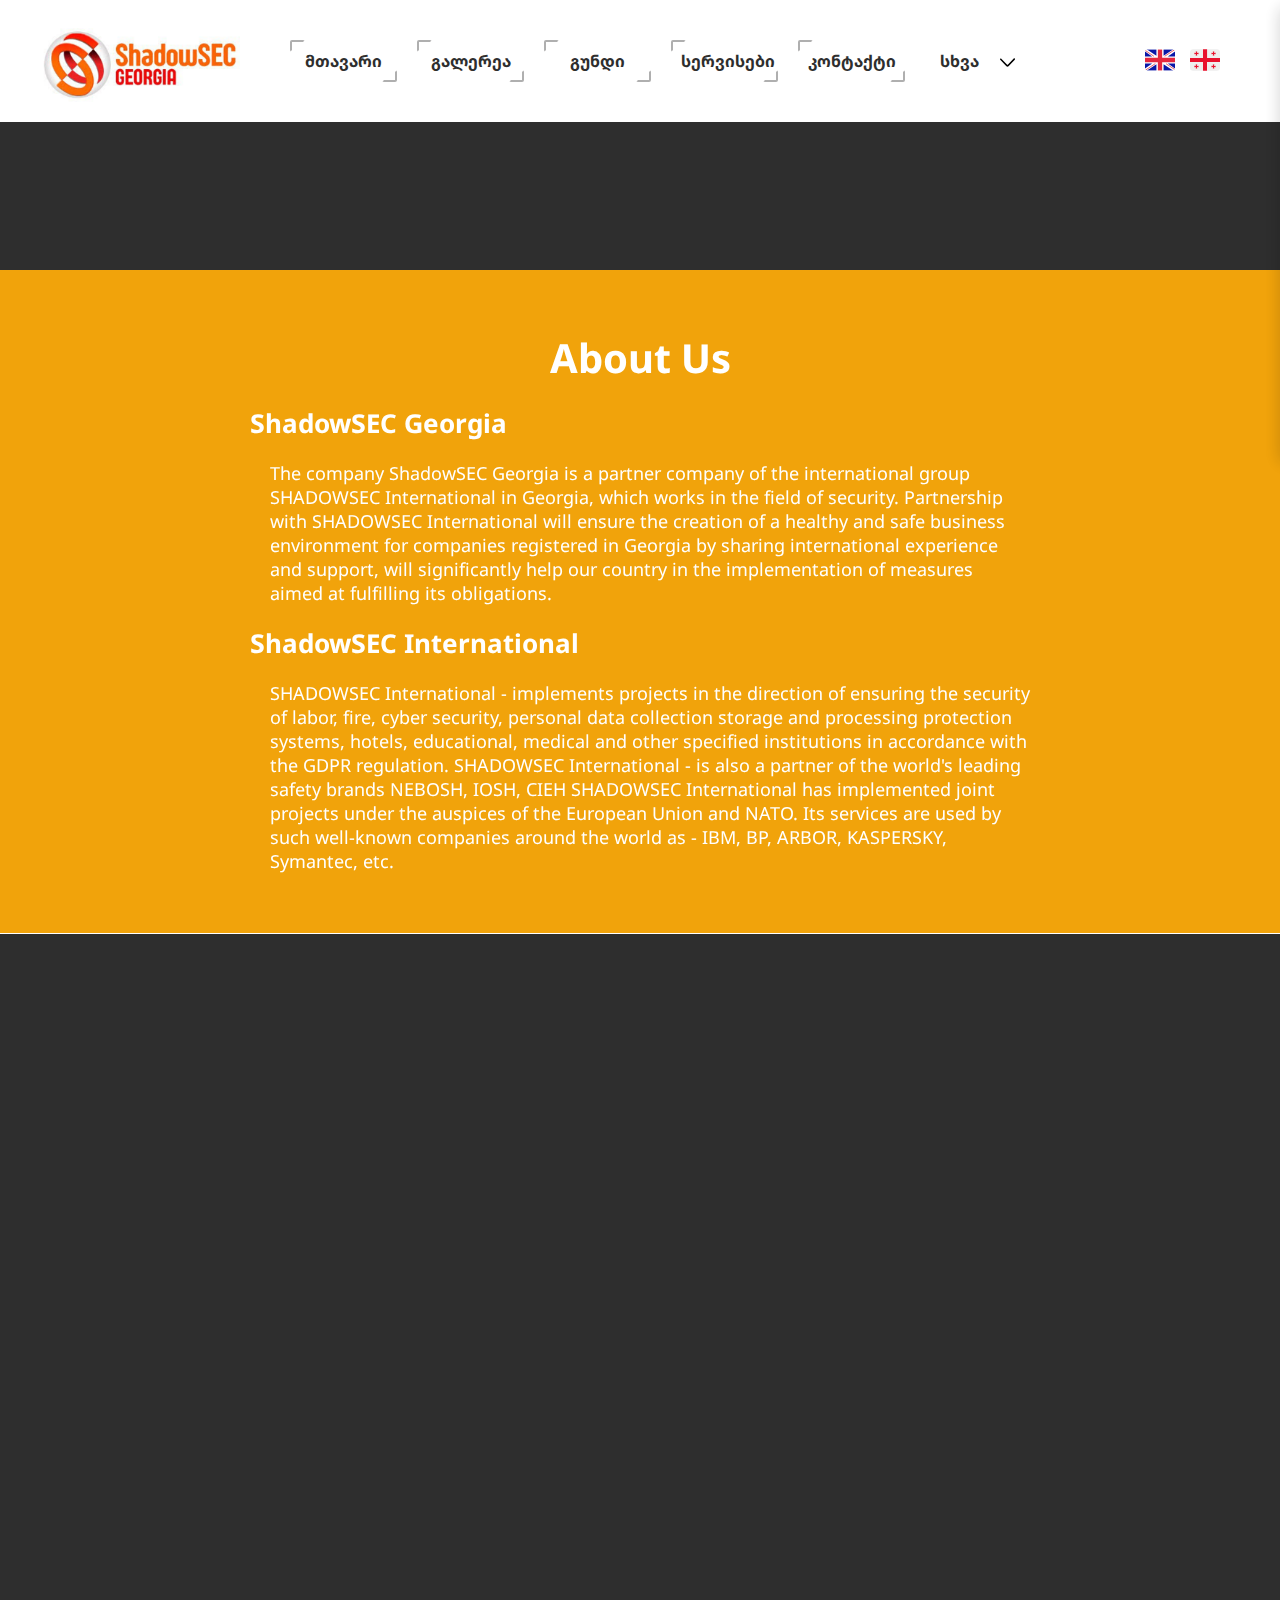
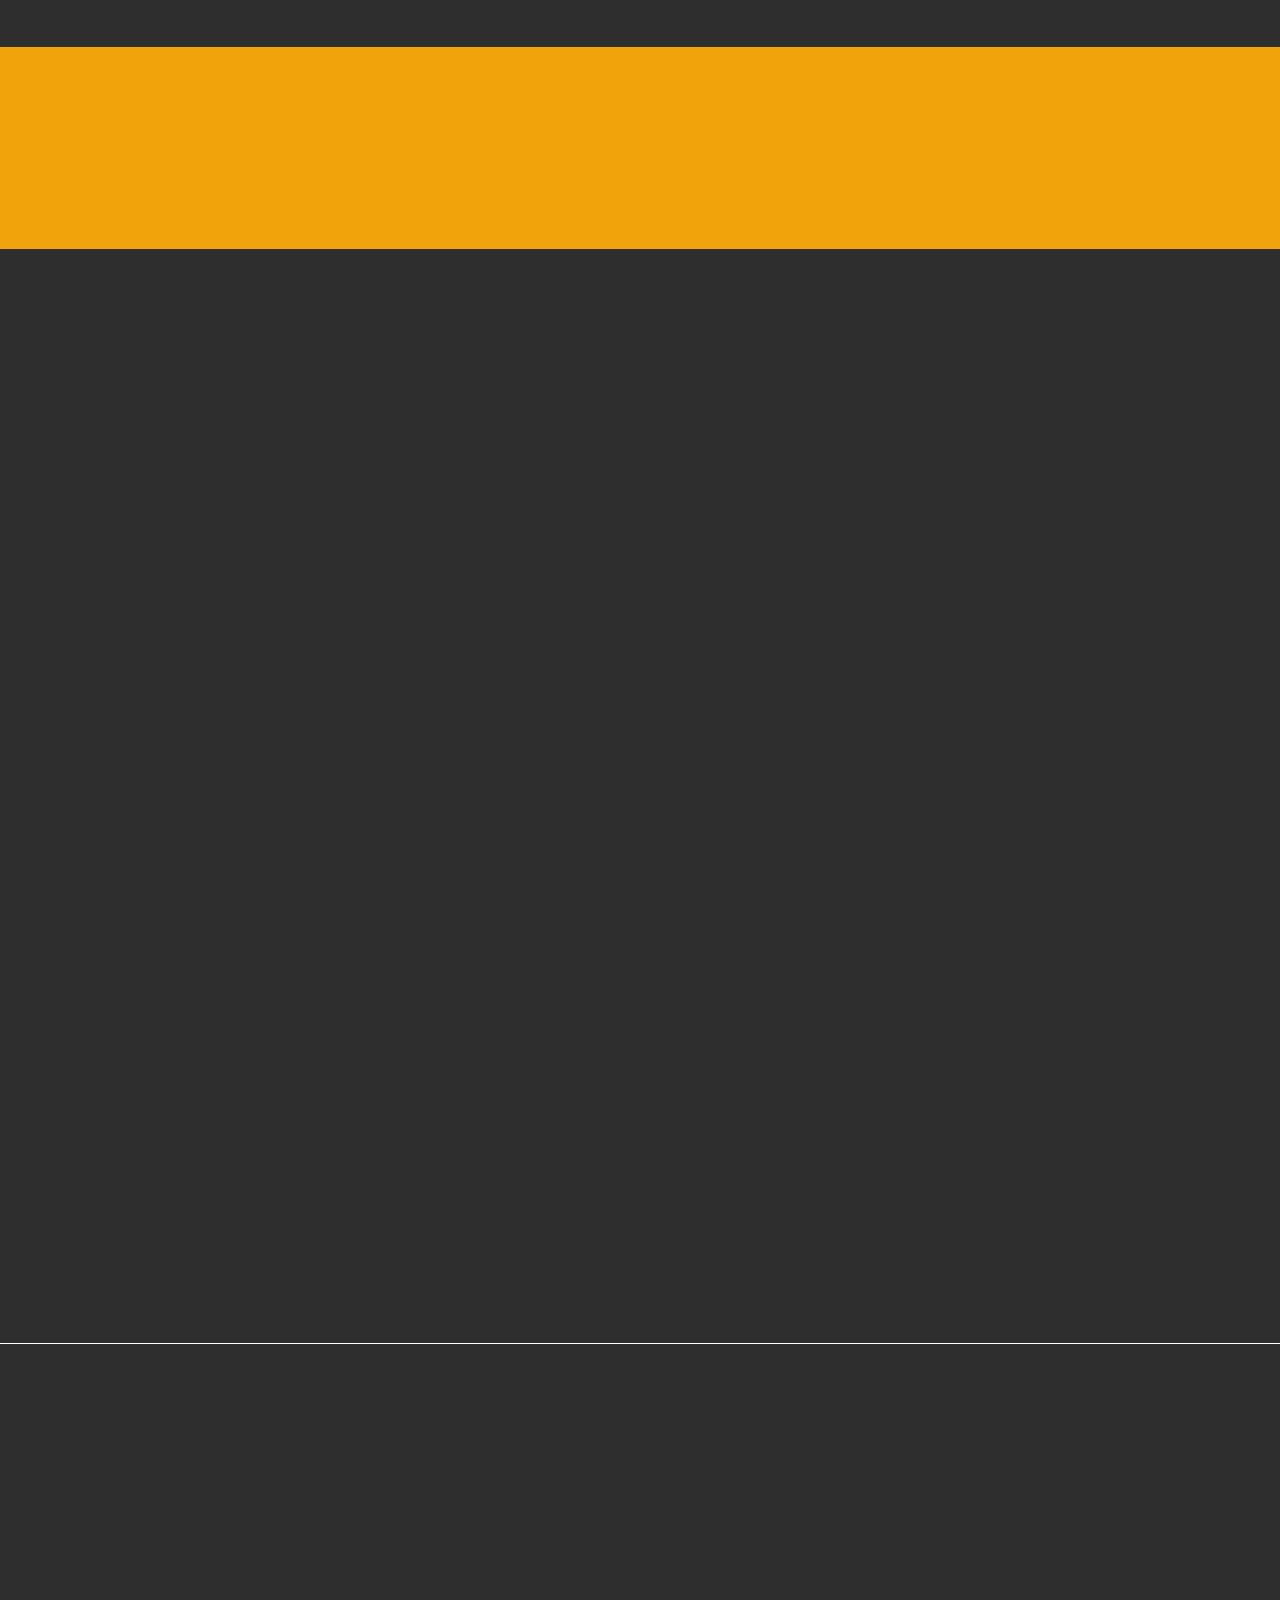
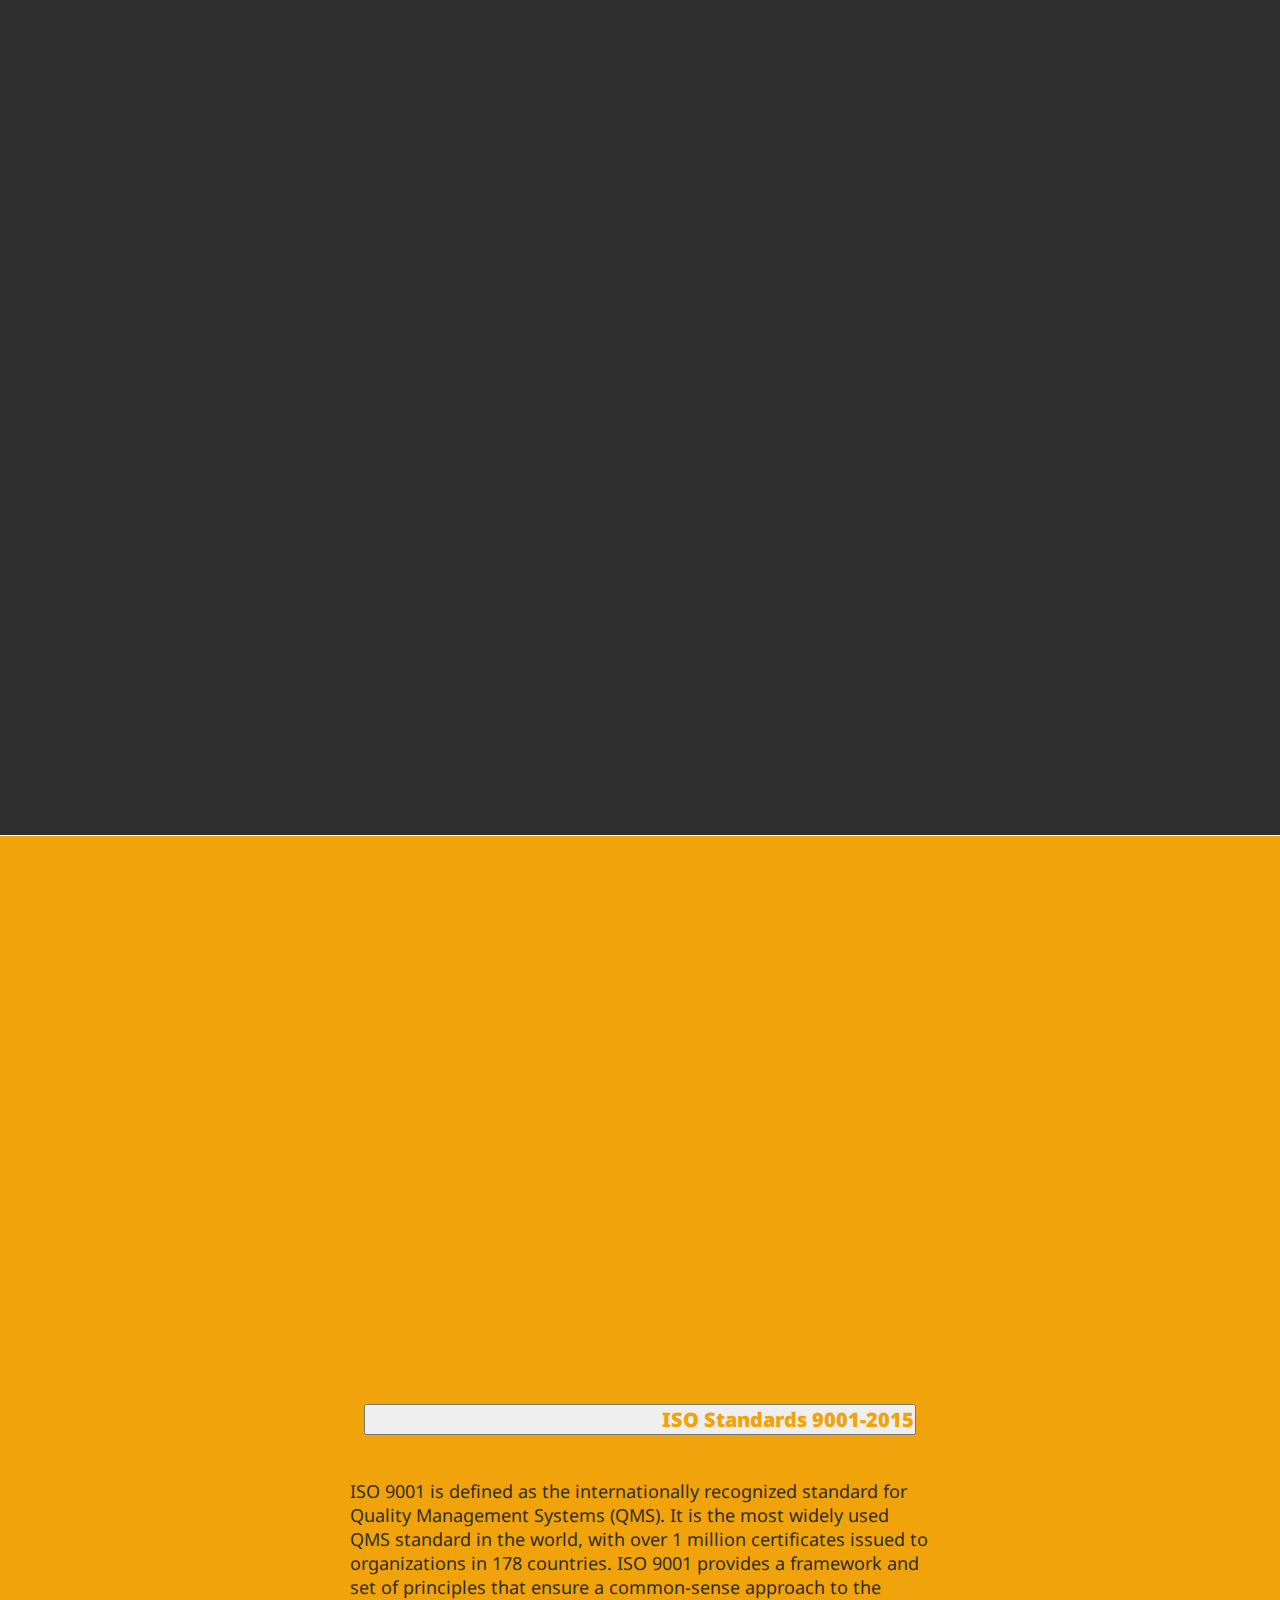
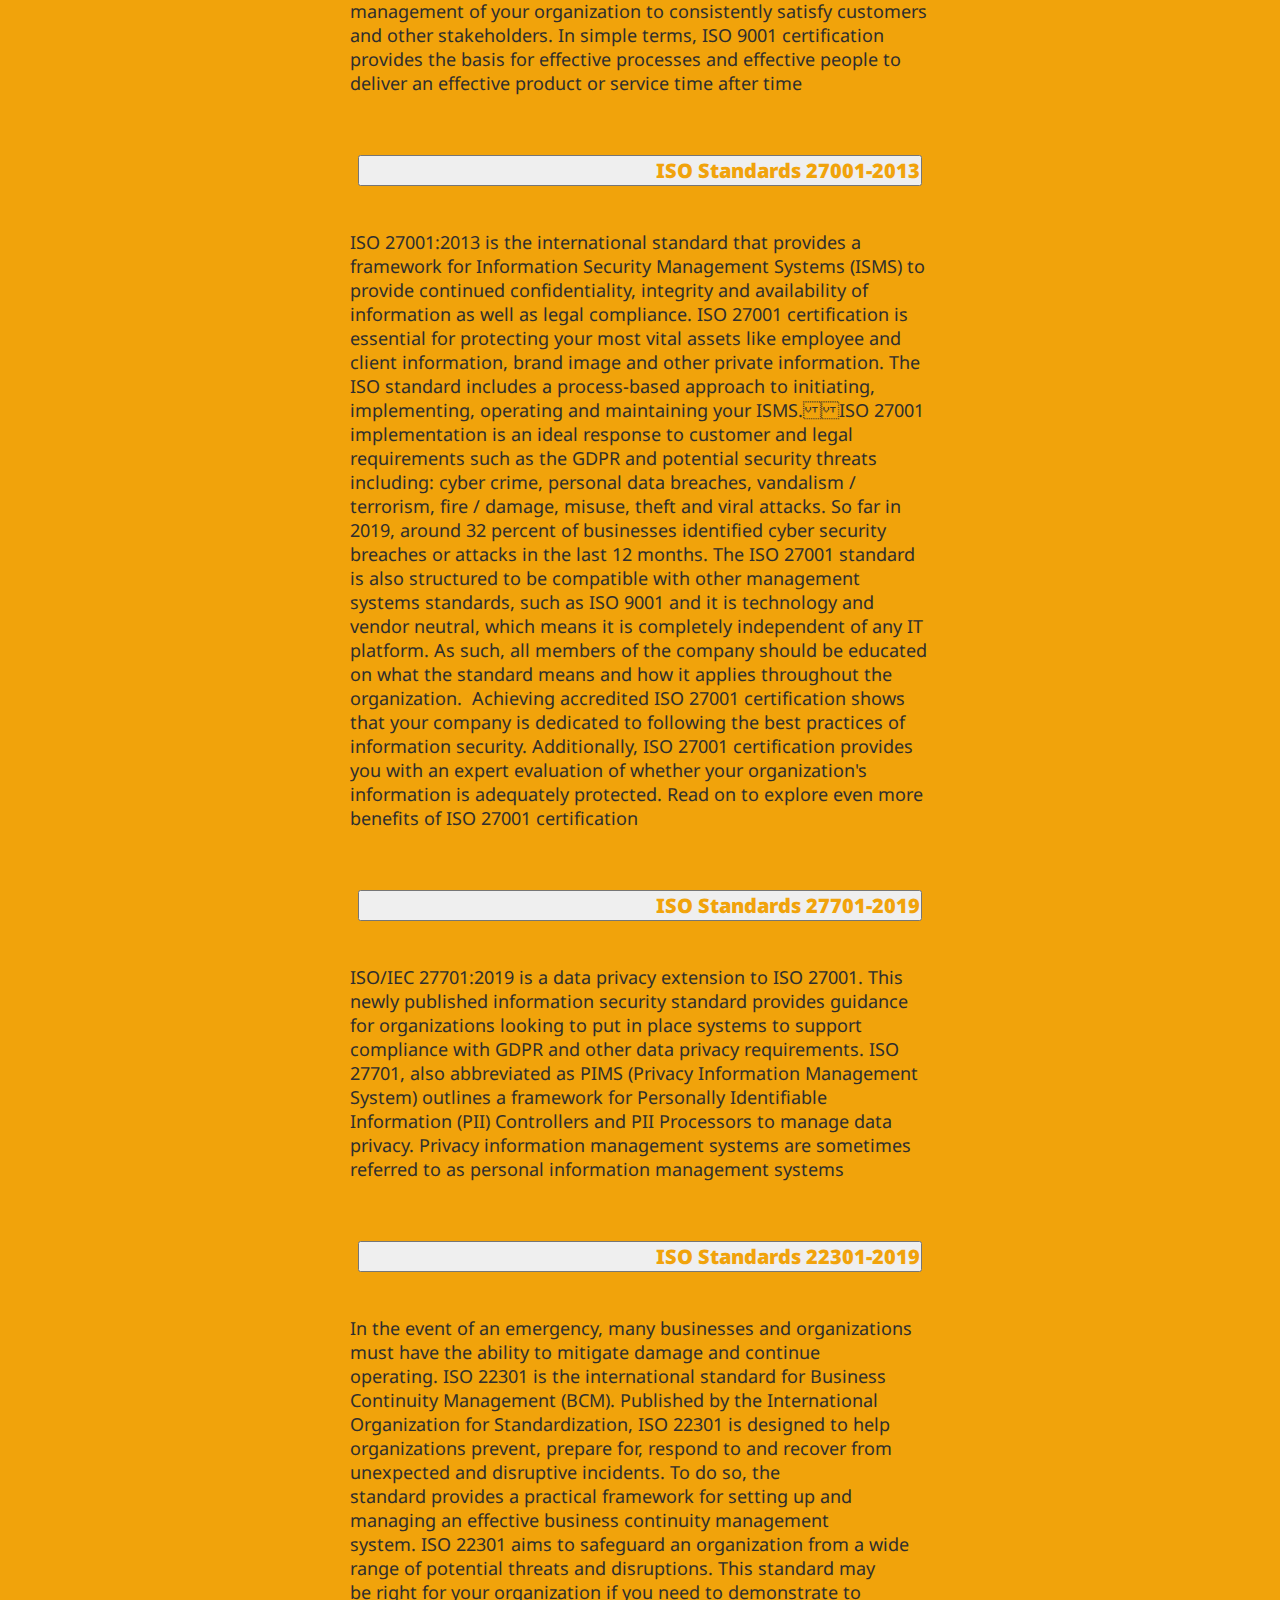
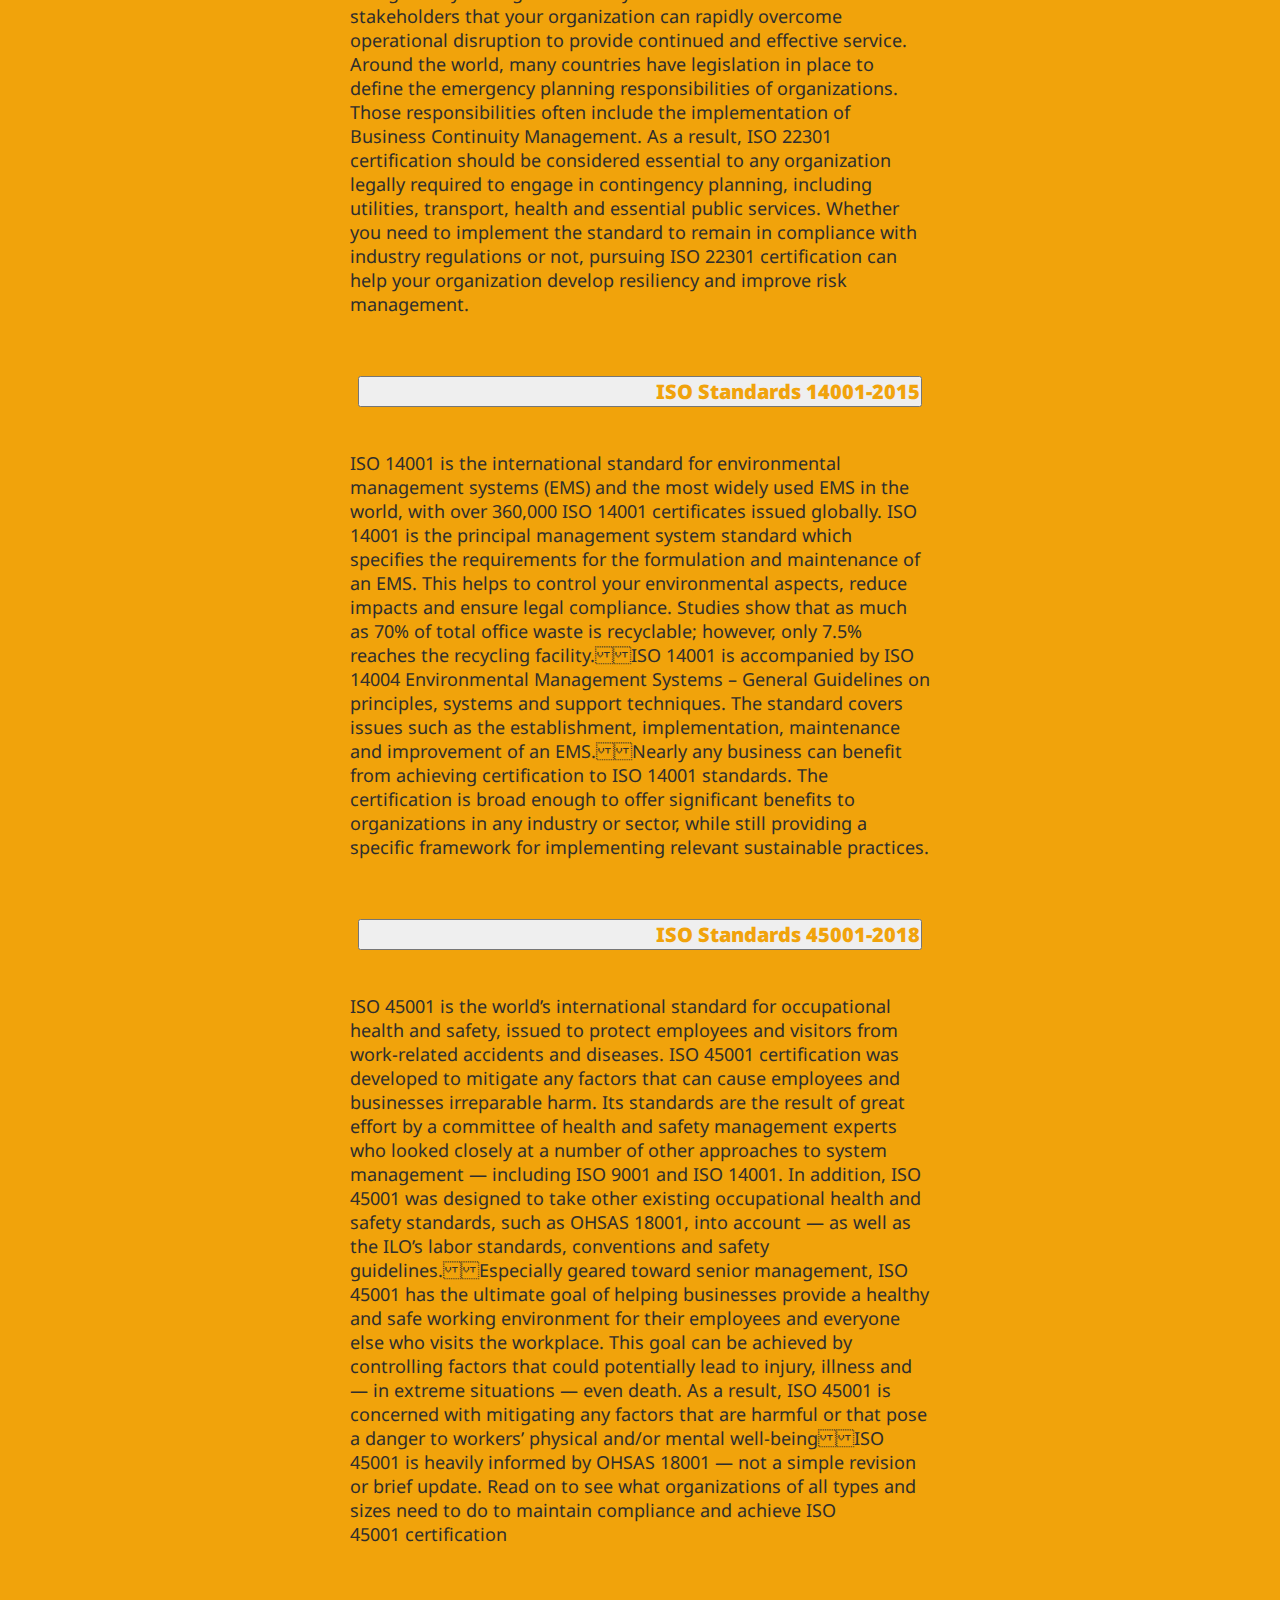
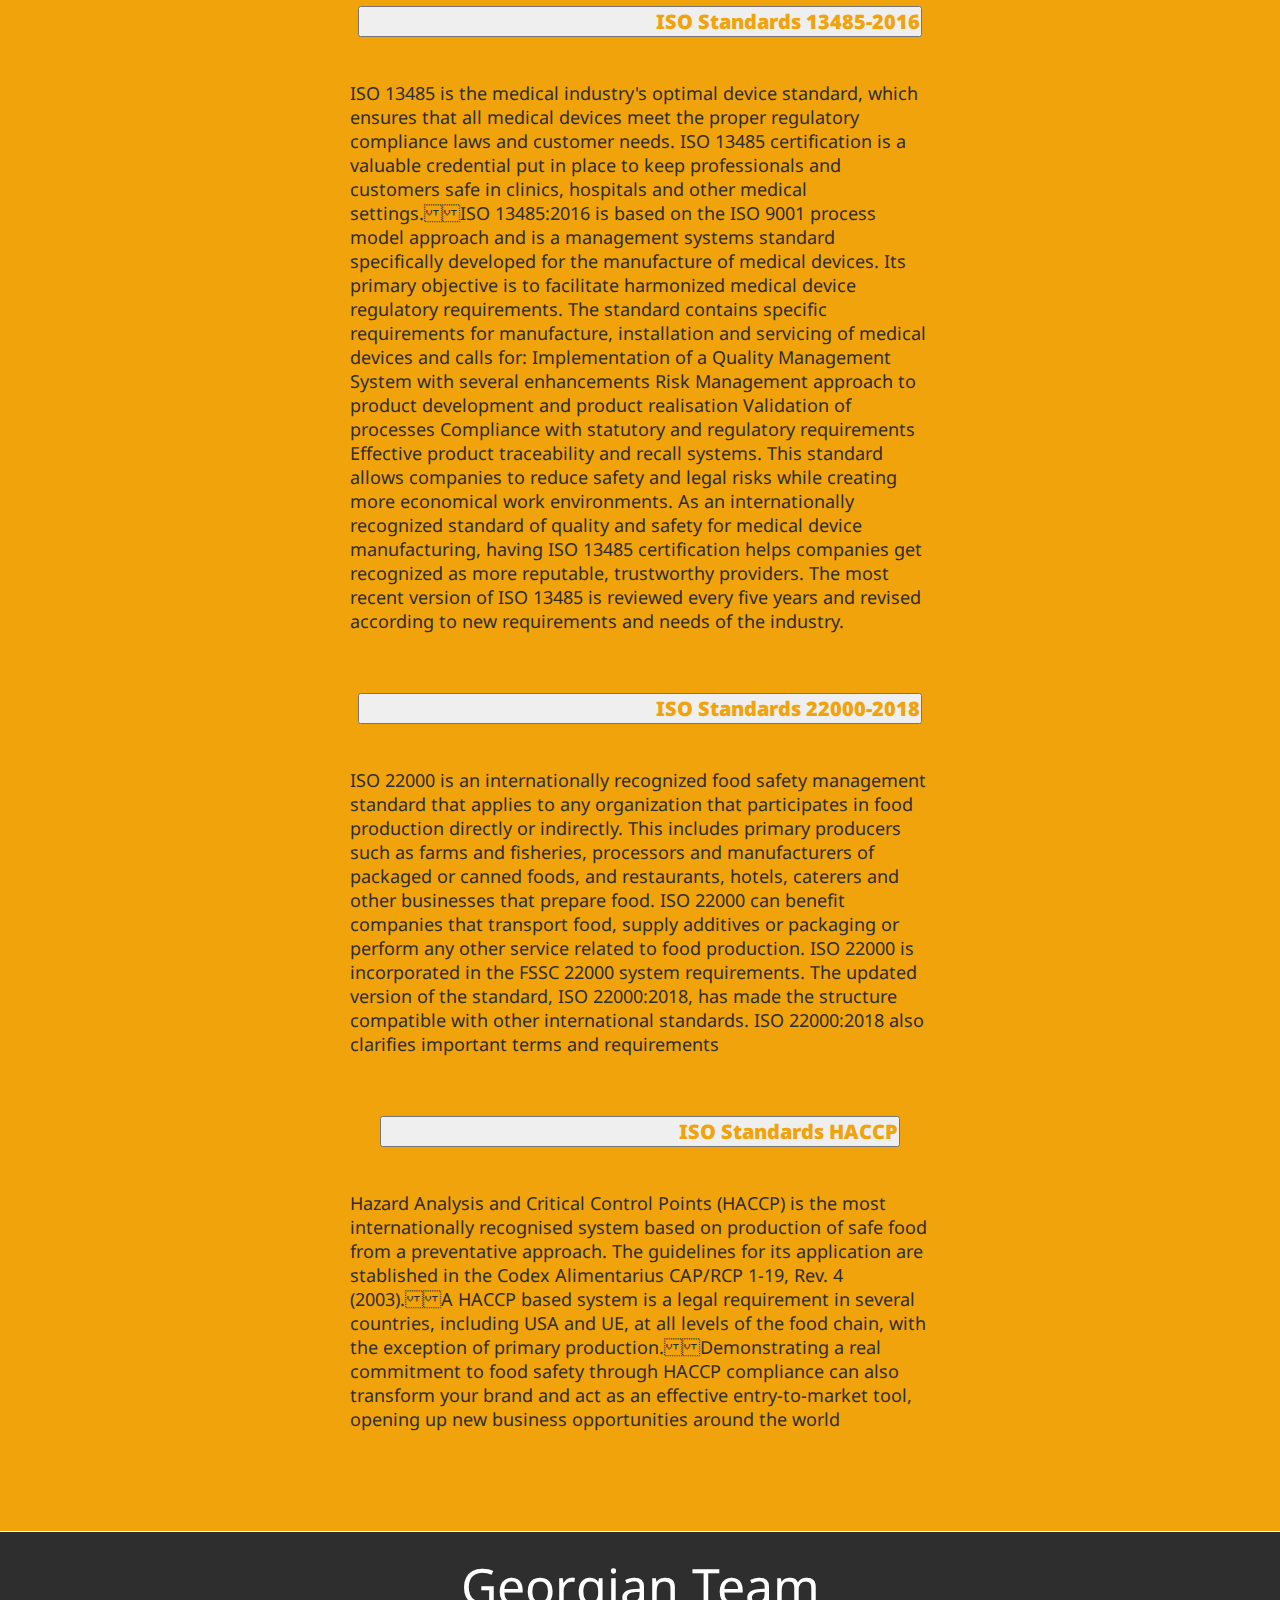
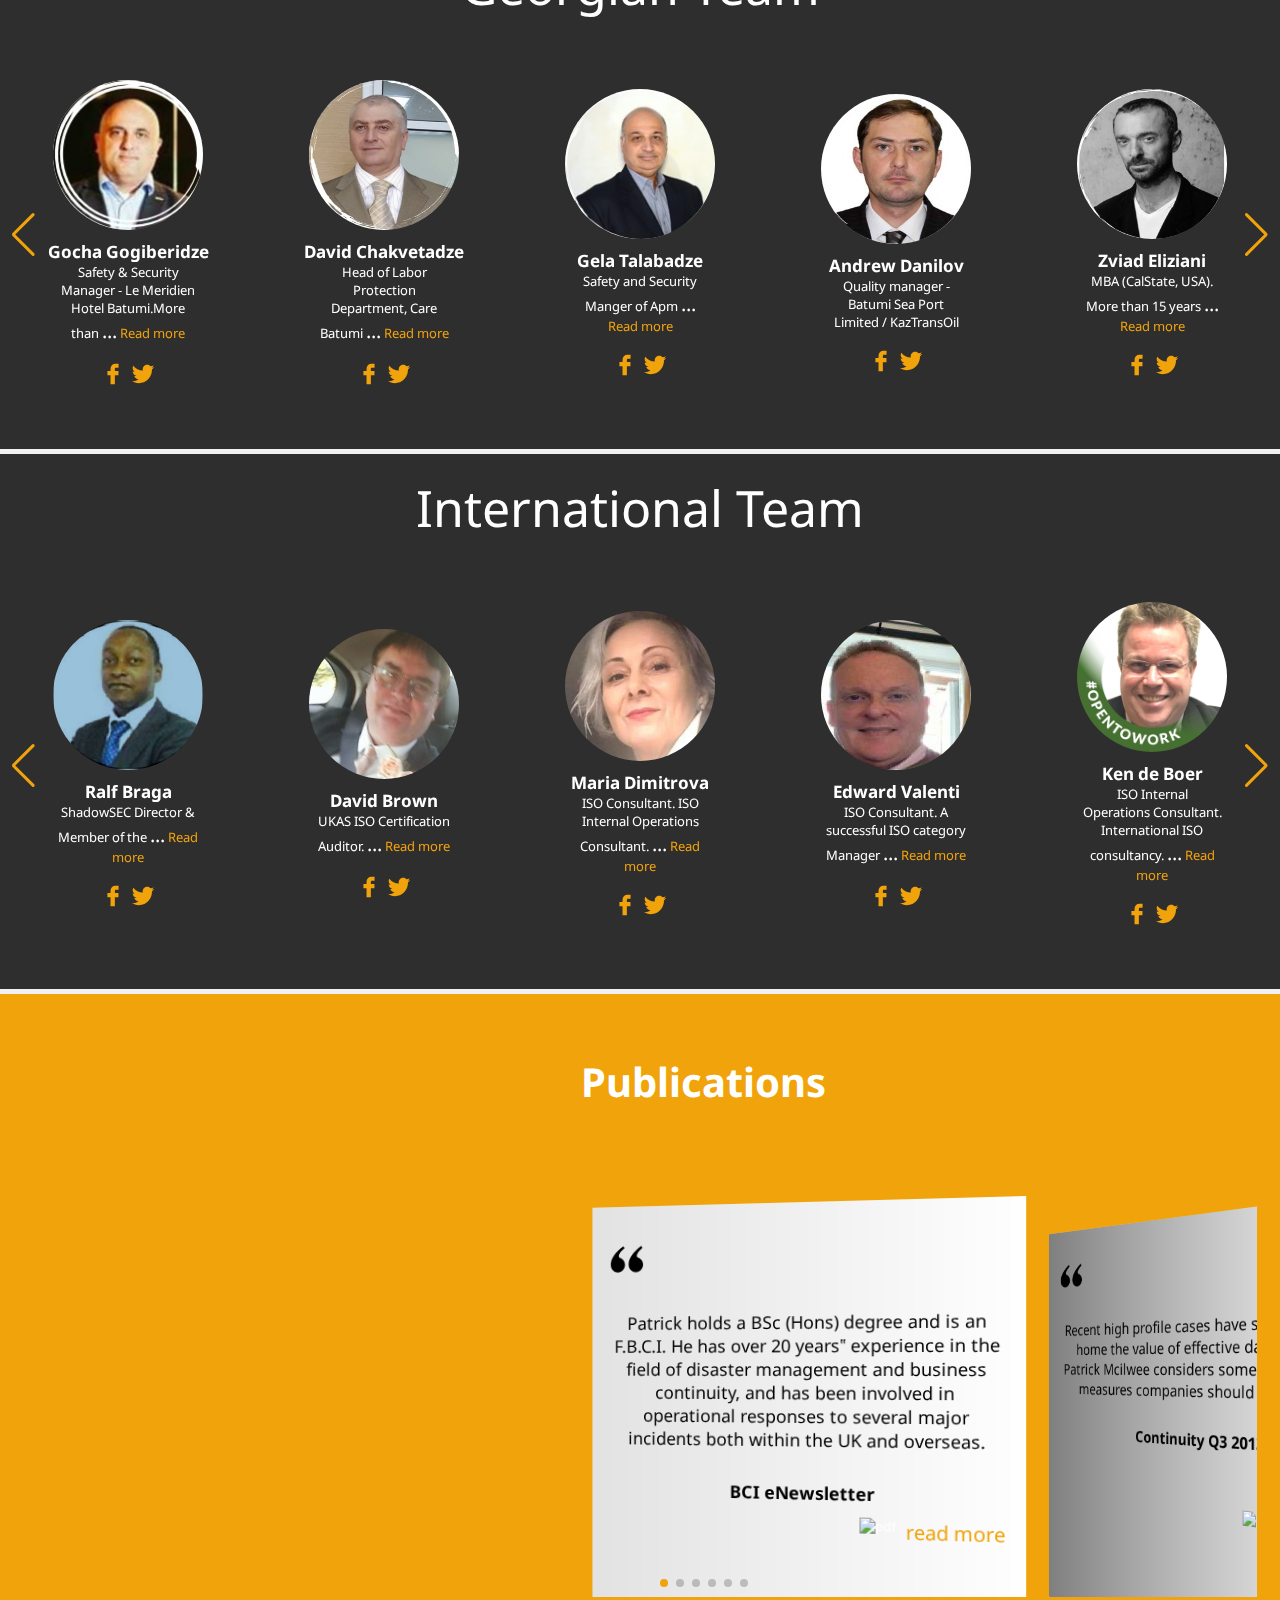
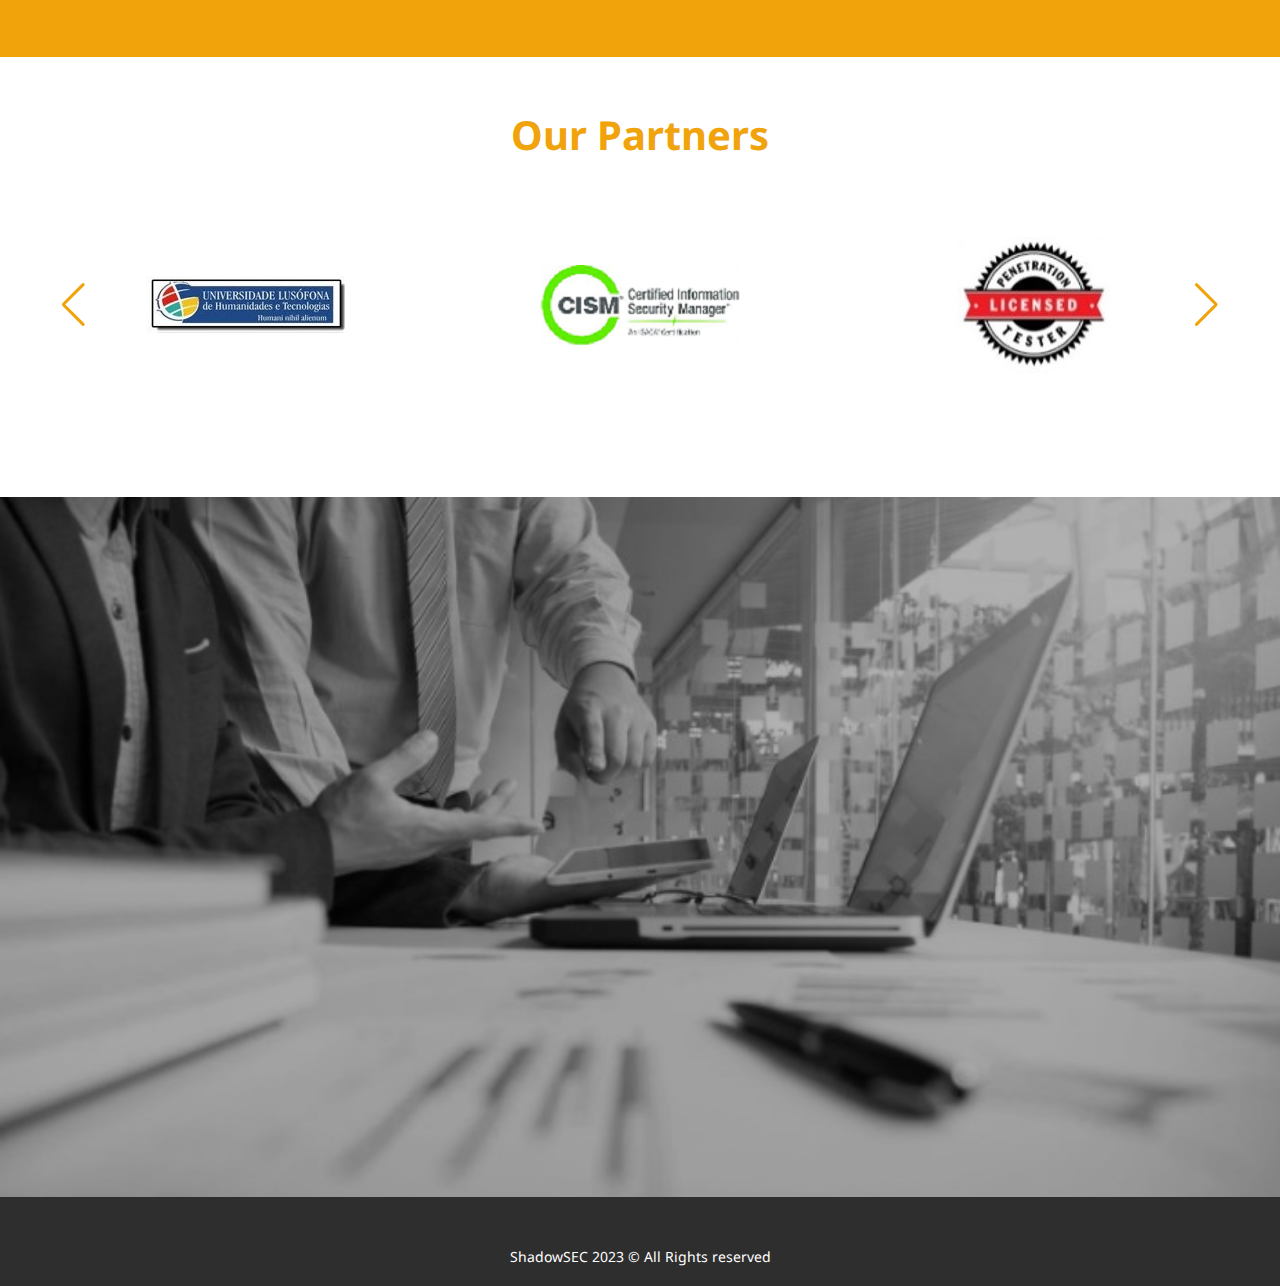
==== commit add8e024: "some changes" ====
--- a/indexGEO.html
+++ b/indexGEO.html
@@ -70,7 +70,6 @@
                     <li><a href="#gallery">გალერეა</a></li>
                     <li><a href="#standards">სტანდარტები</a></li>
                     <li><a href="#team">გუნდი</a></li>                    
-                    <li><a href="#publications">პუბლიკაციები</a></li>
                     <li><a href="#partners">პარტნიორები</a></li>
                     <li><a href="#contact">კონტაქტი</a></li>                    
                 </ul>
--- a/styleGEO.css
+++ b/styleGEO.css
@@ -575,6 +575,7 @@
 
 .section-three h2 {
     font-size: 3rem;
+    font-family: sans-serif;
 }
 
 
@@ -609,12 +610,16 @@
     margin-top: 2rem;
     font-size: 2rem;
     font-weight: 700;
+    font-family: sans-serif;
+
 }
 
 .sec-three-card-items p {
     margin-top: 2rem;
     width: 20rem;
     font-size: 1.5rem;
+    font-family: sans-serif;
+
 }
 
 /* SECTION FOUR */
@@ -640,6 +645,7 @@
     justify-content: center;
     gap: 2rem;
     flex-wrap: wrap;
+    margin-top: 2rem;
 }
 
 .sec-four-content1 {
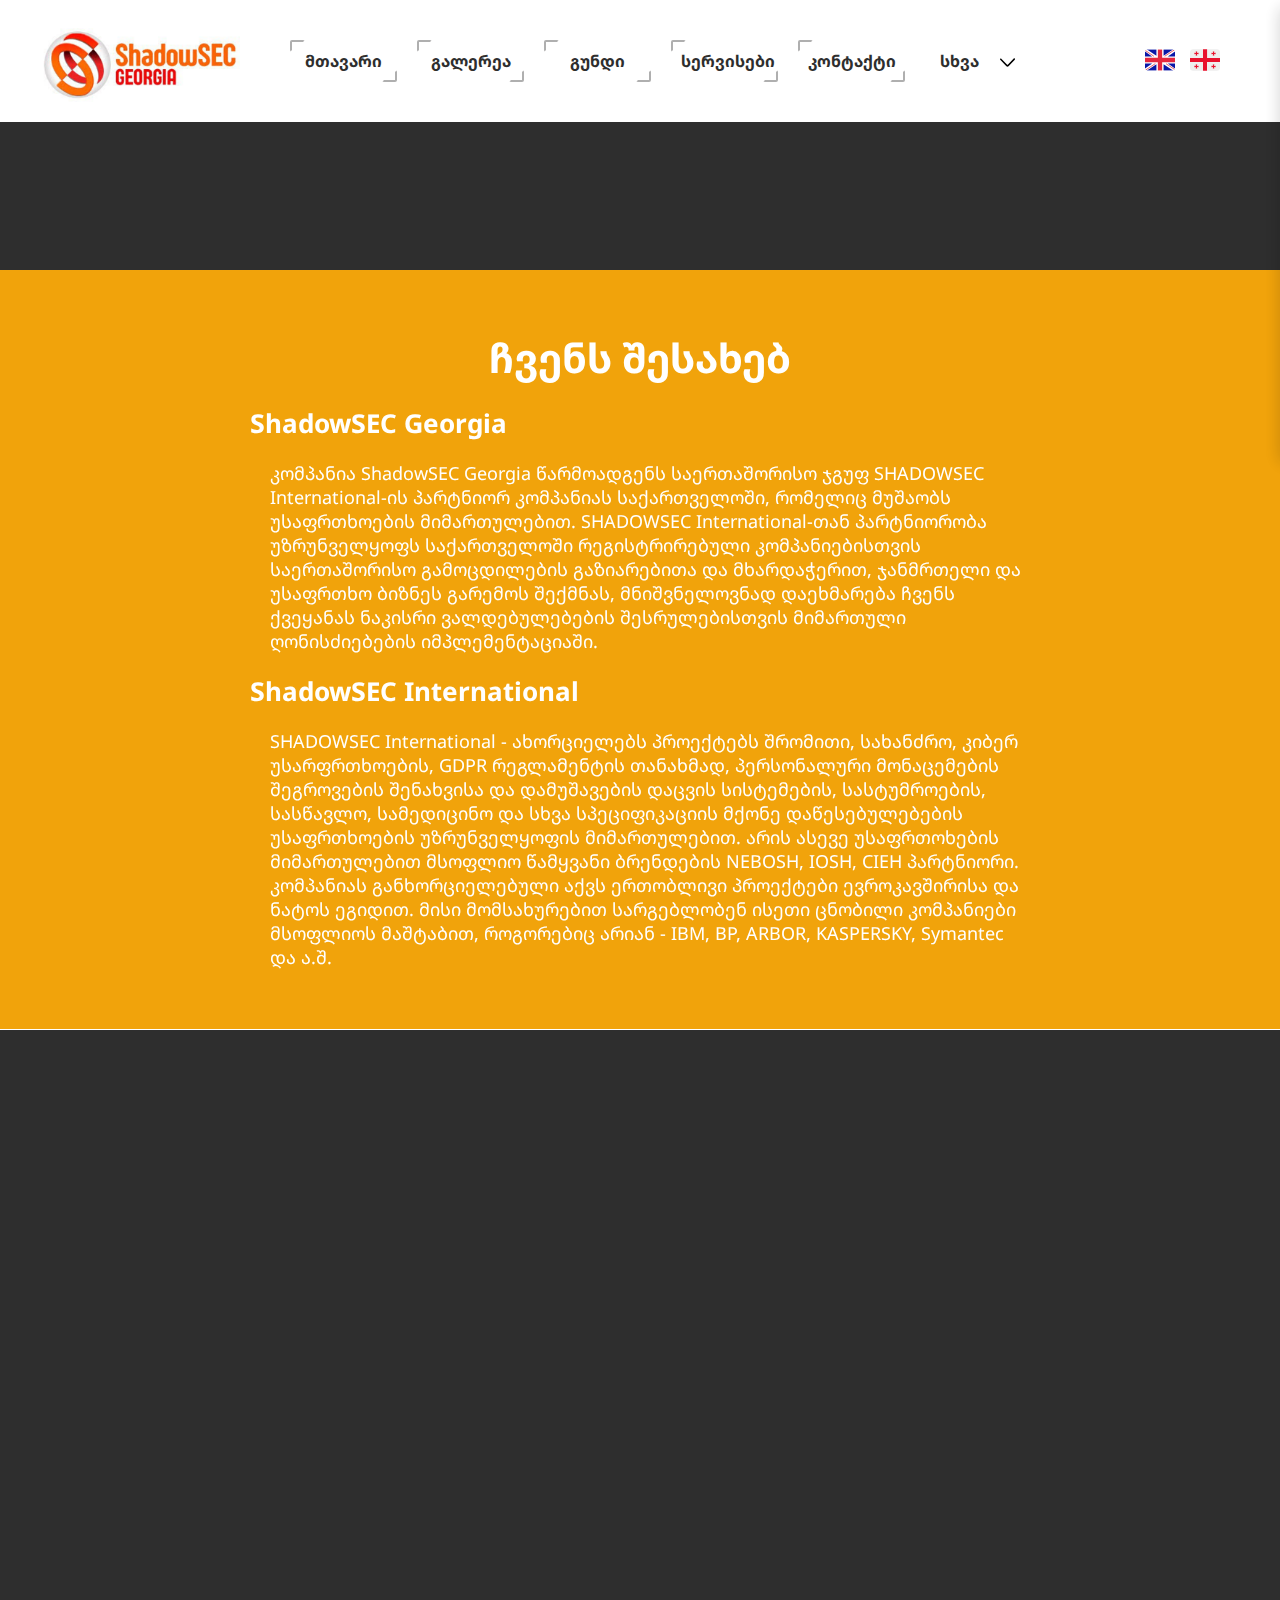
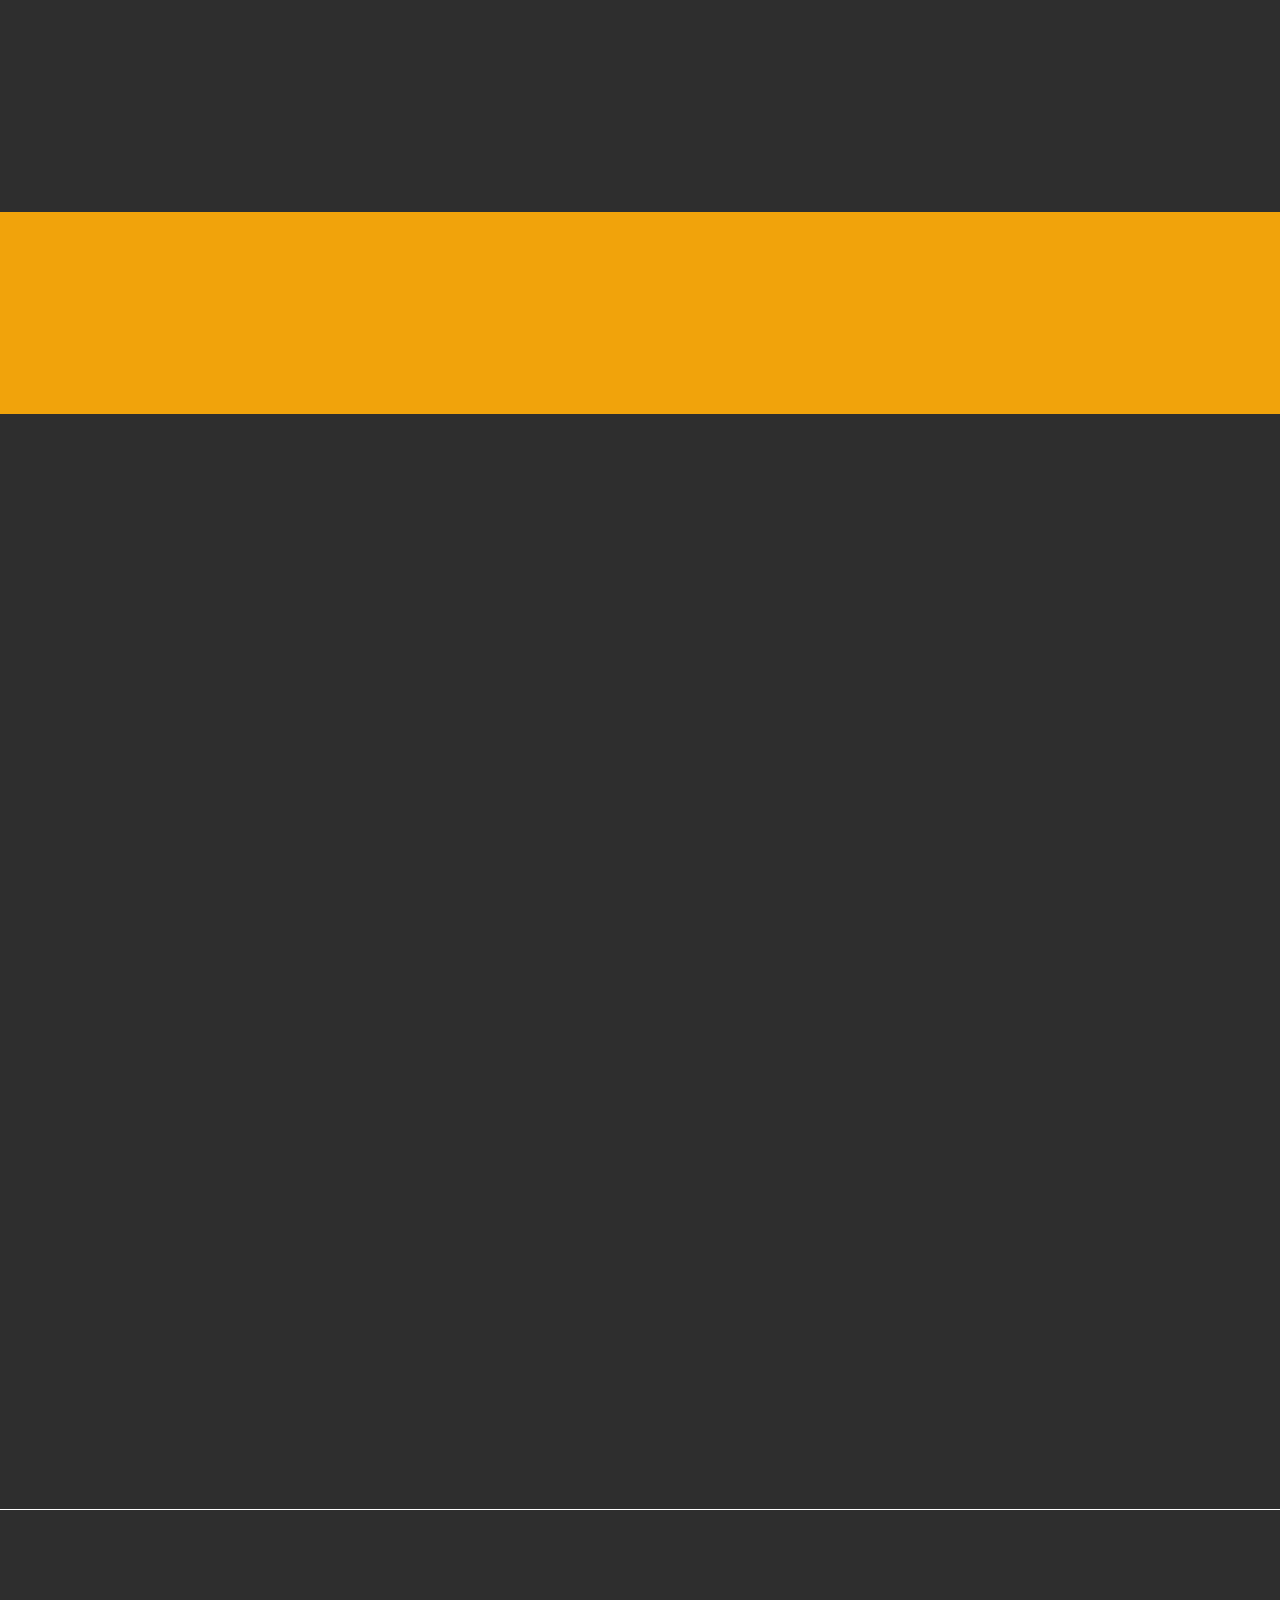
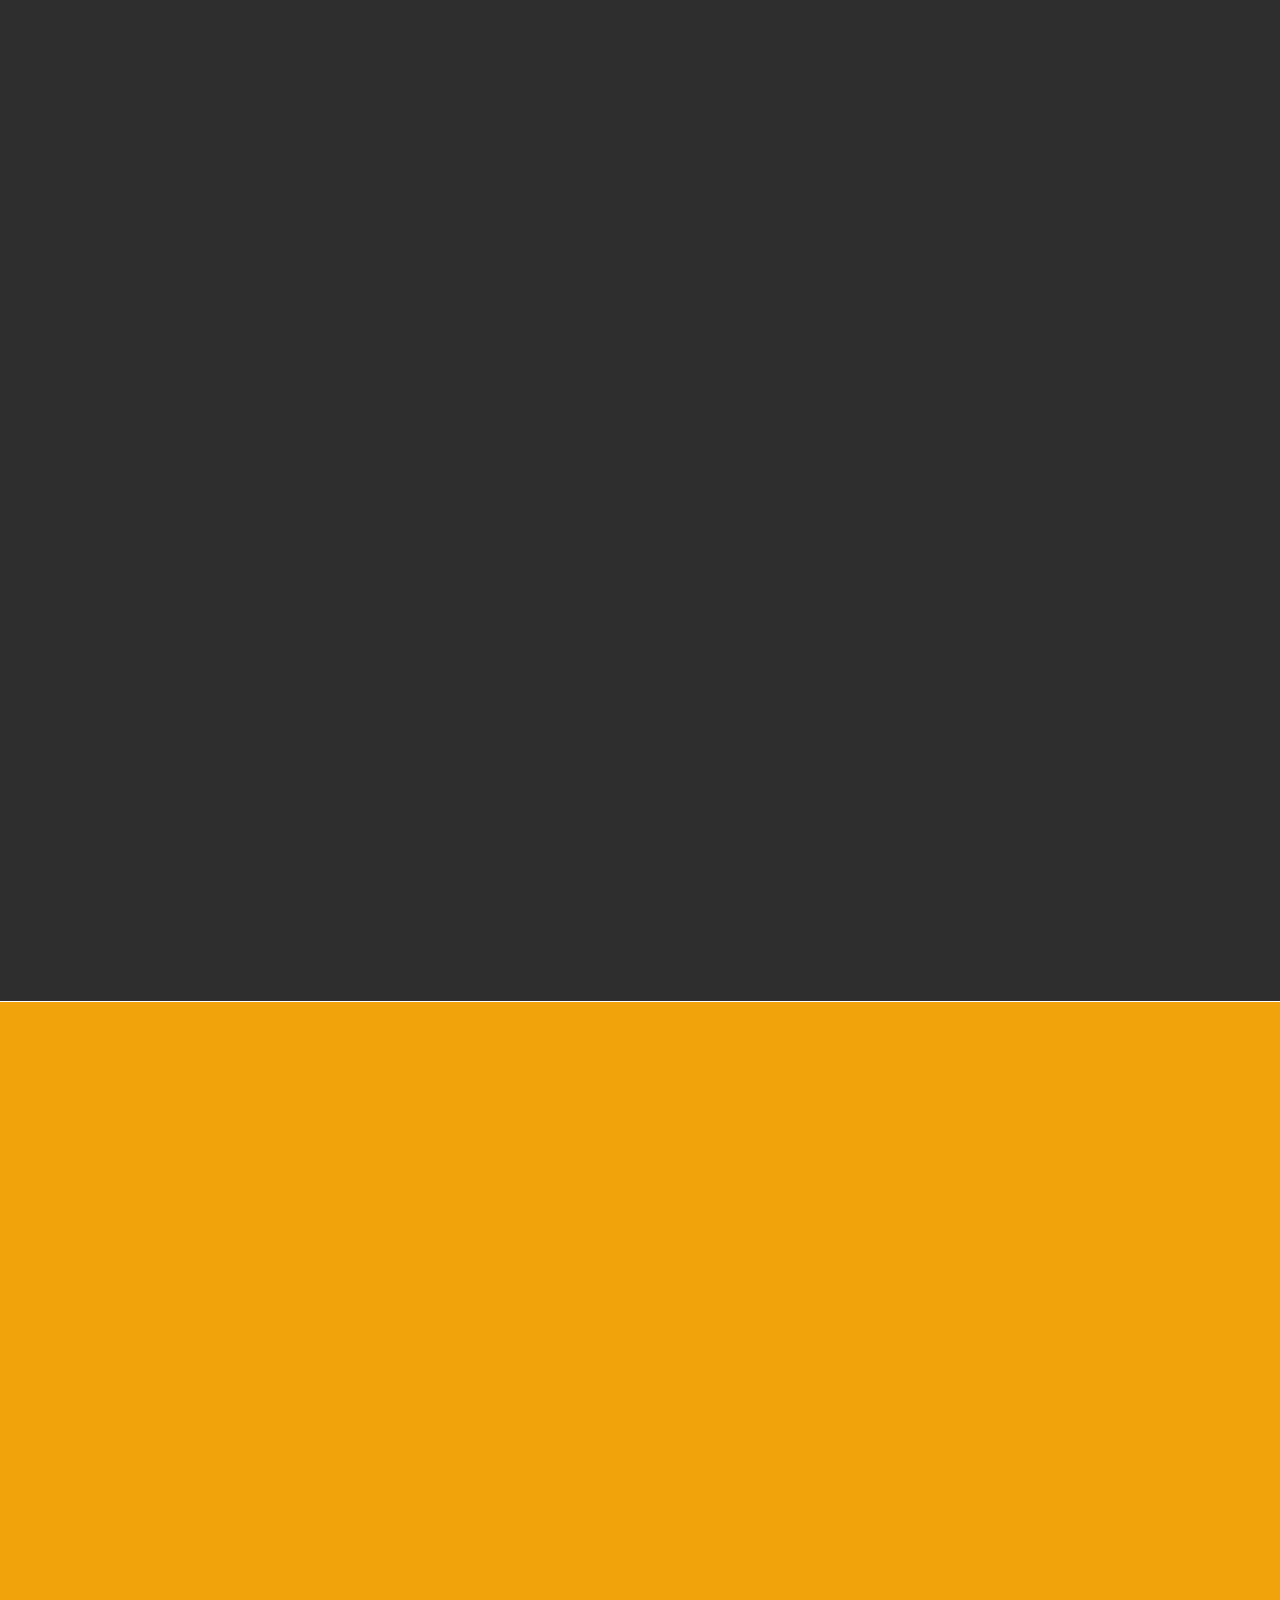
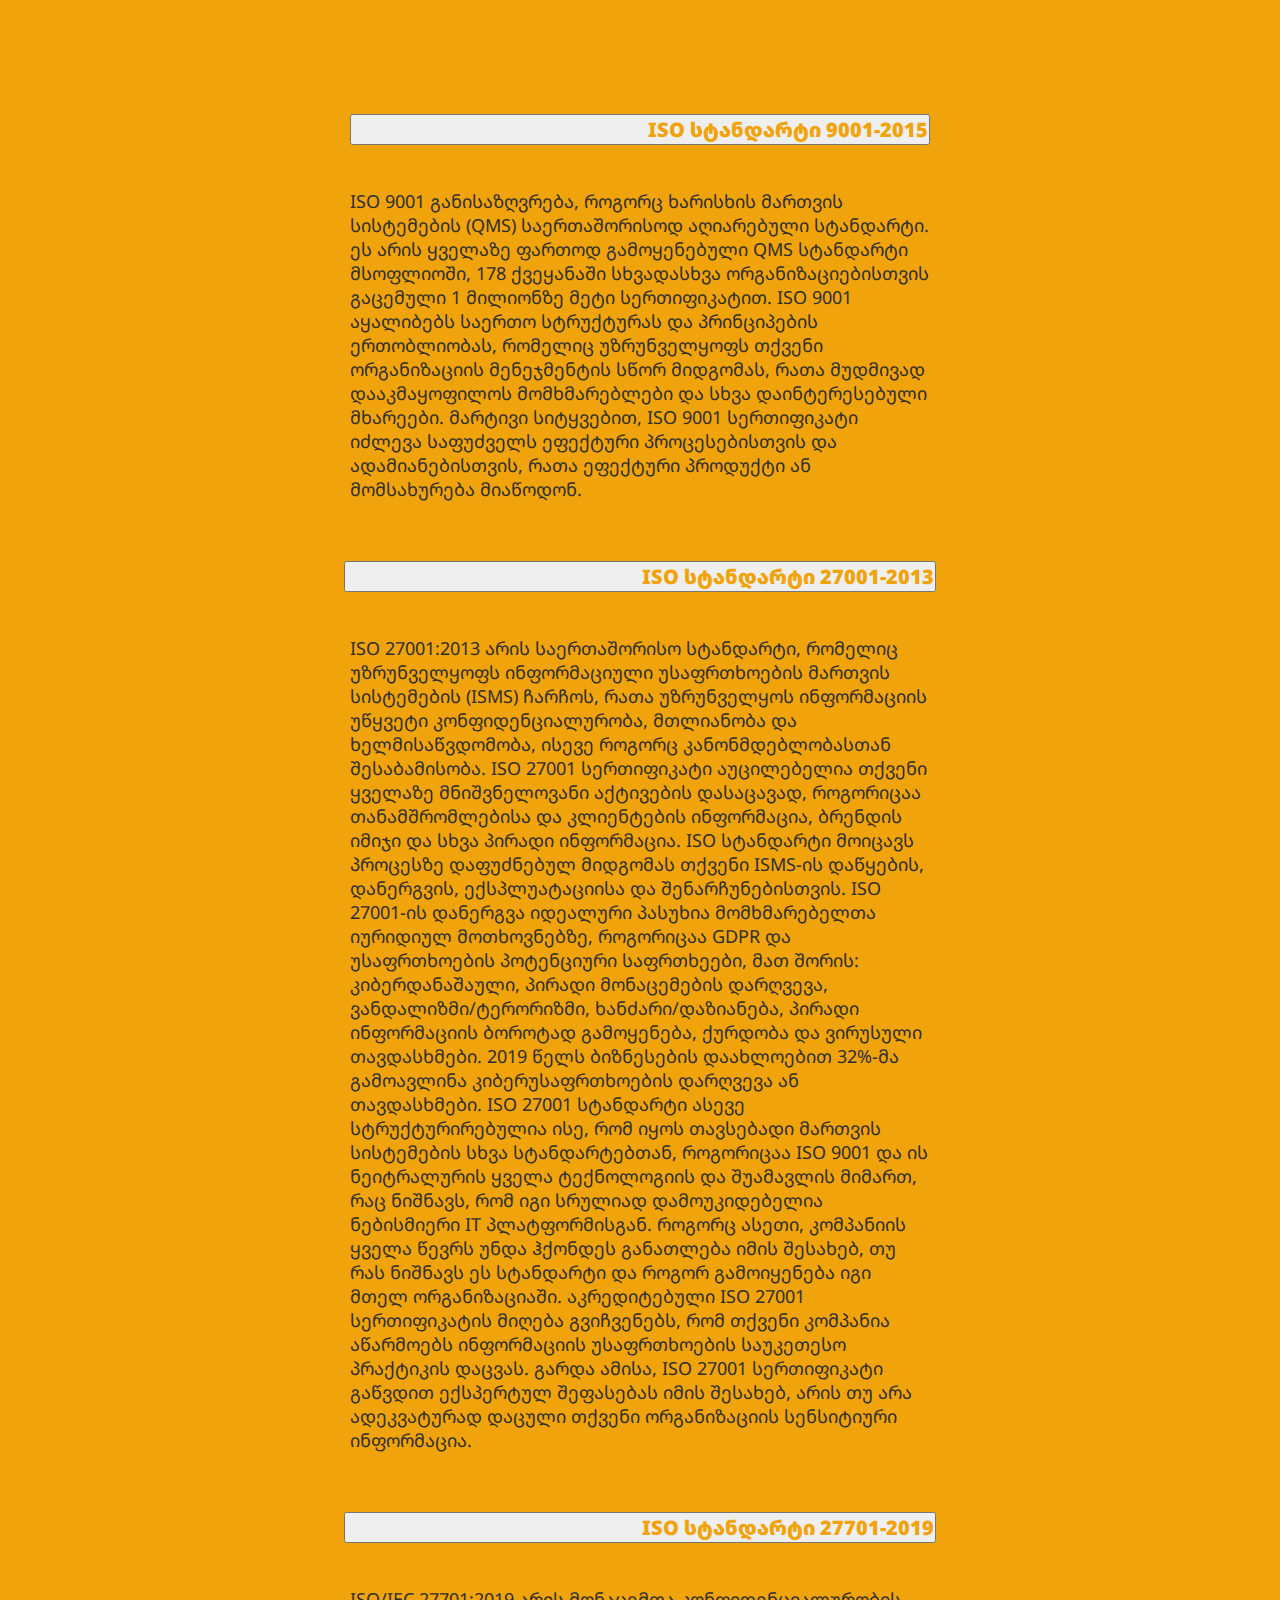
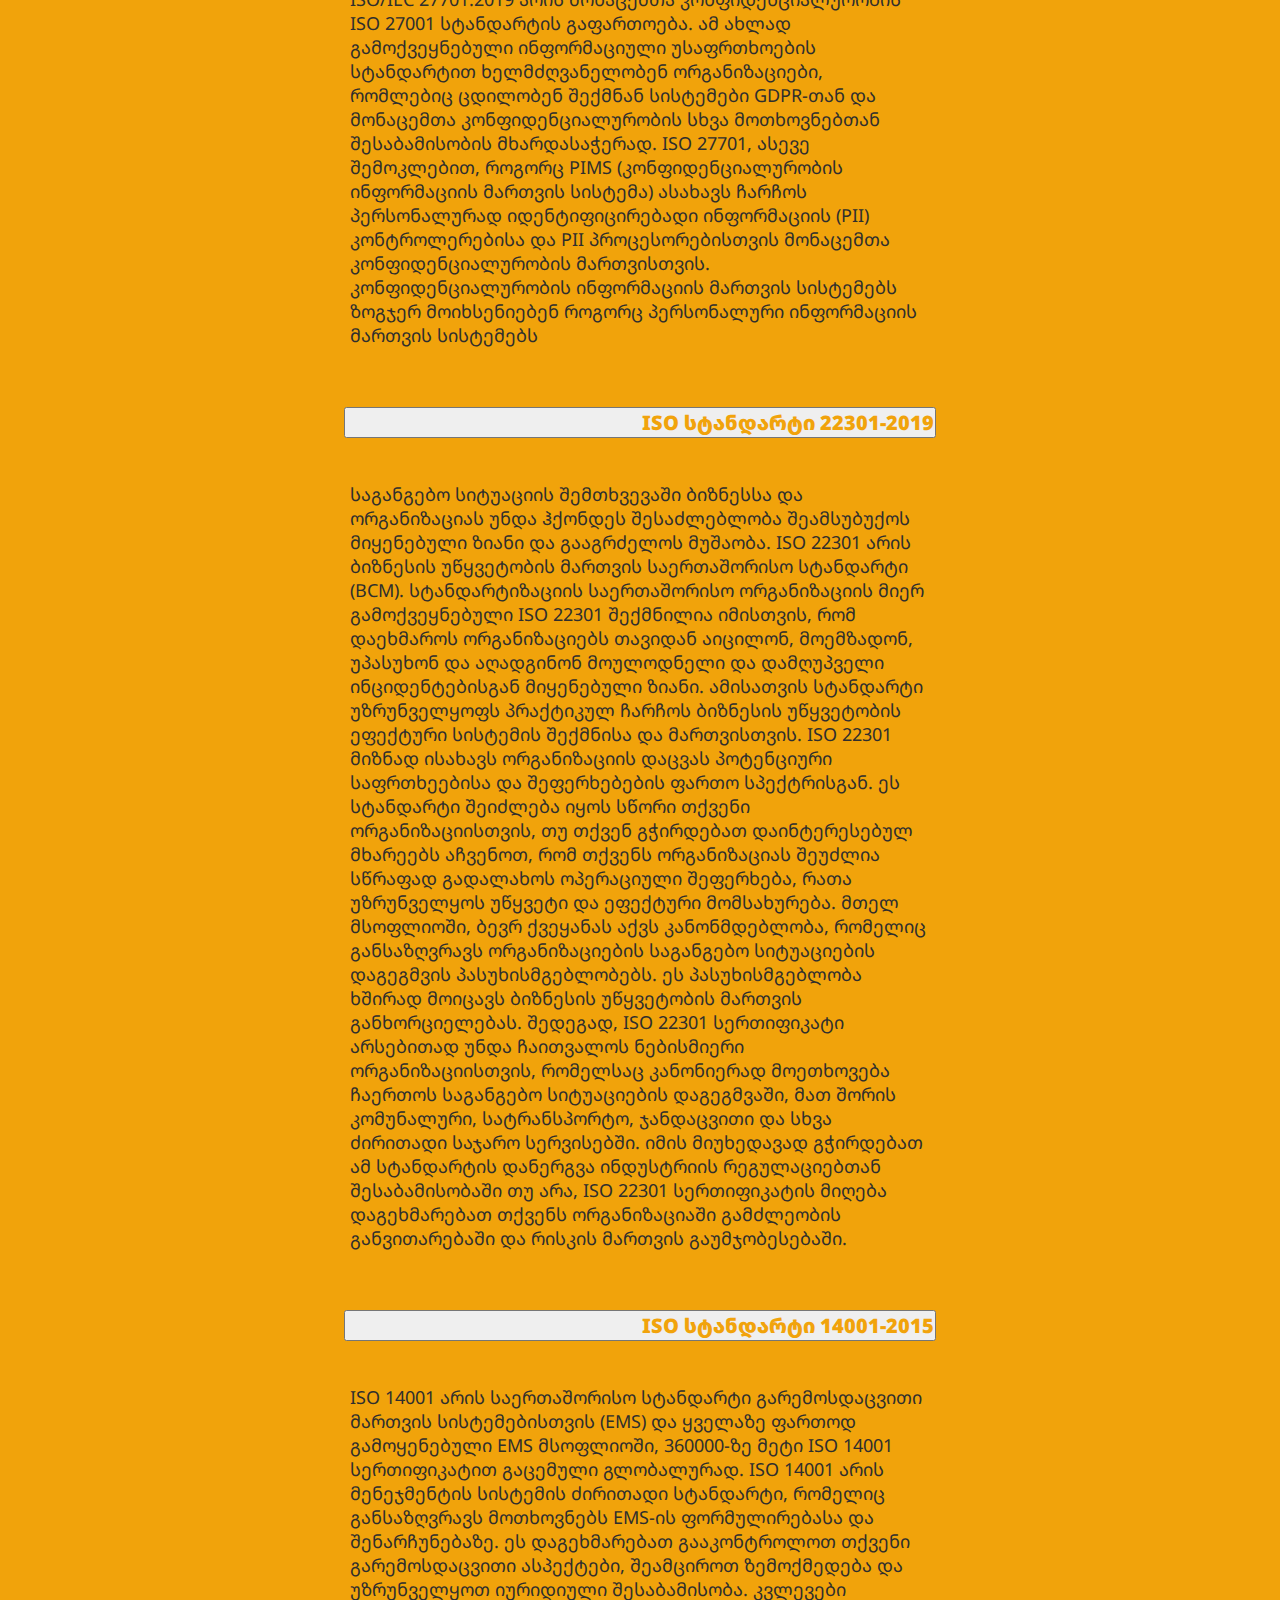
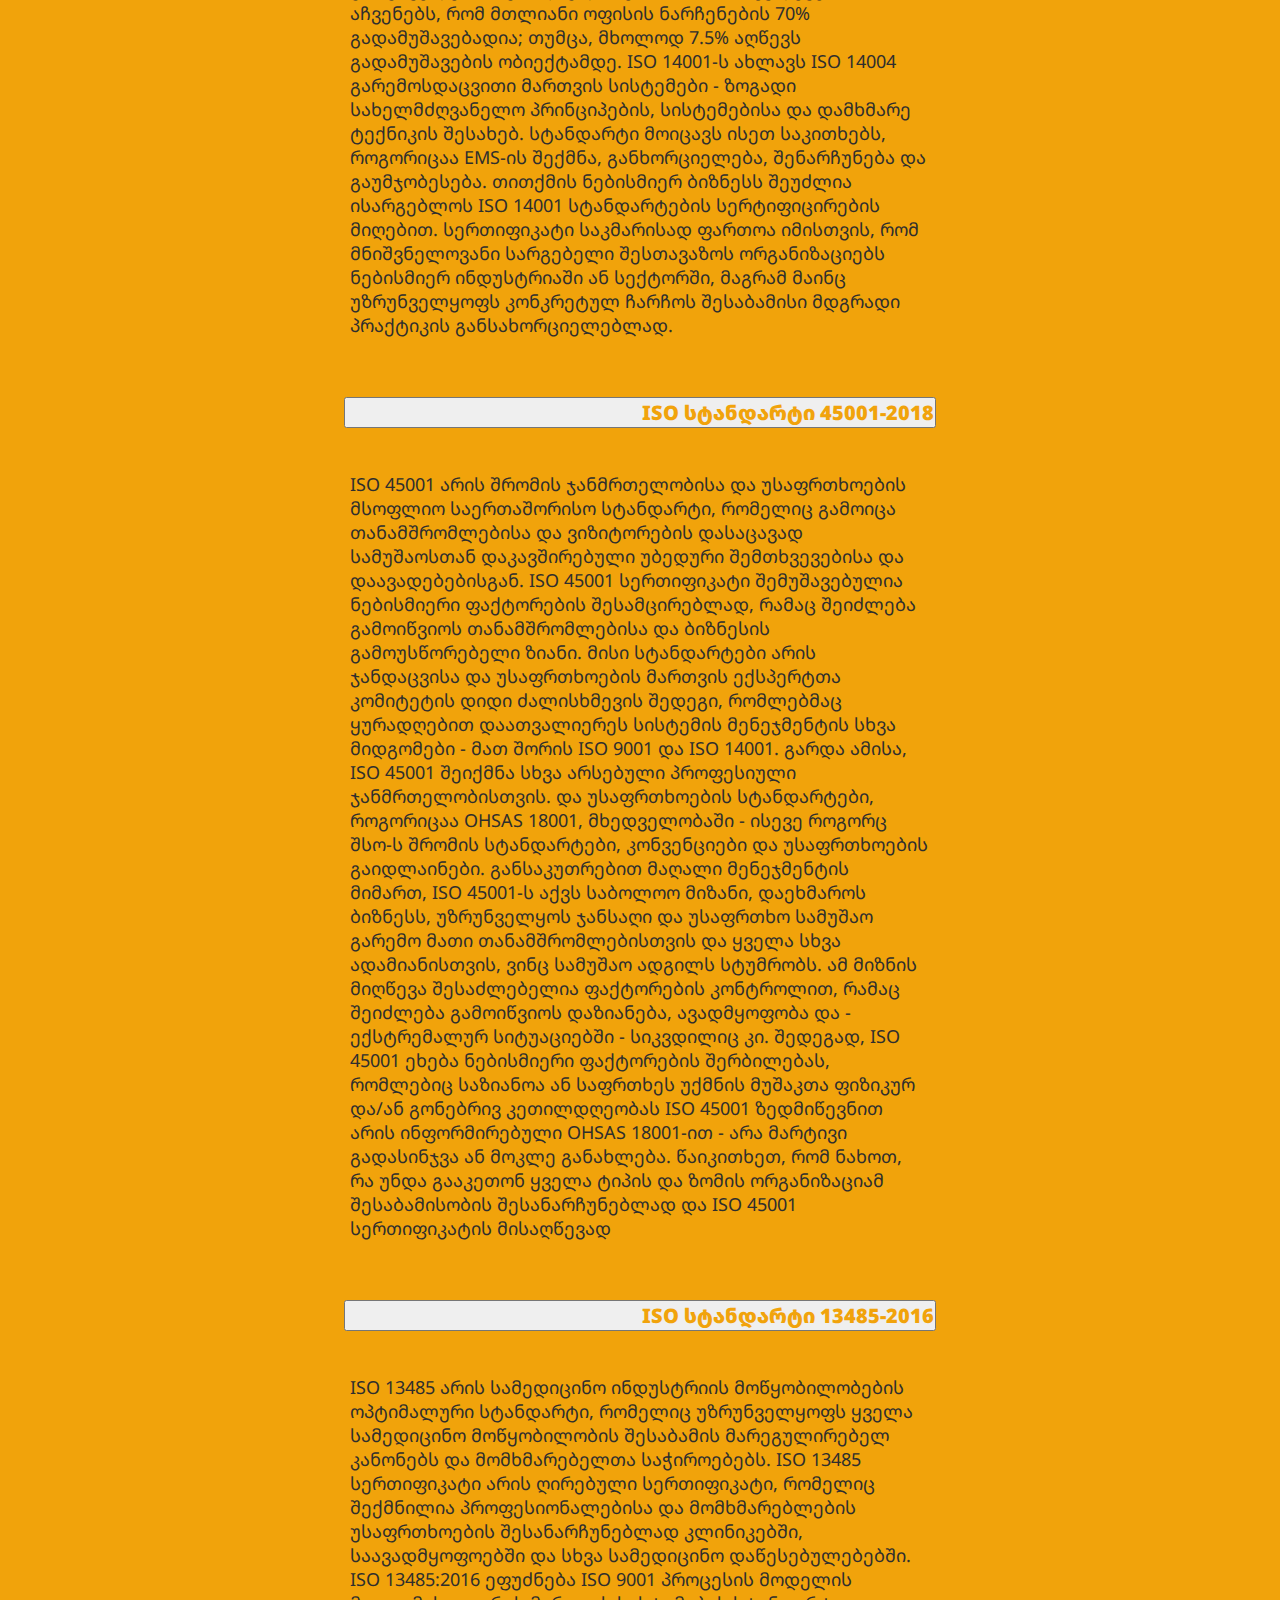
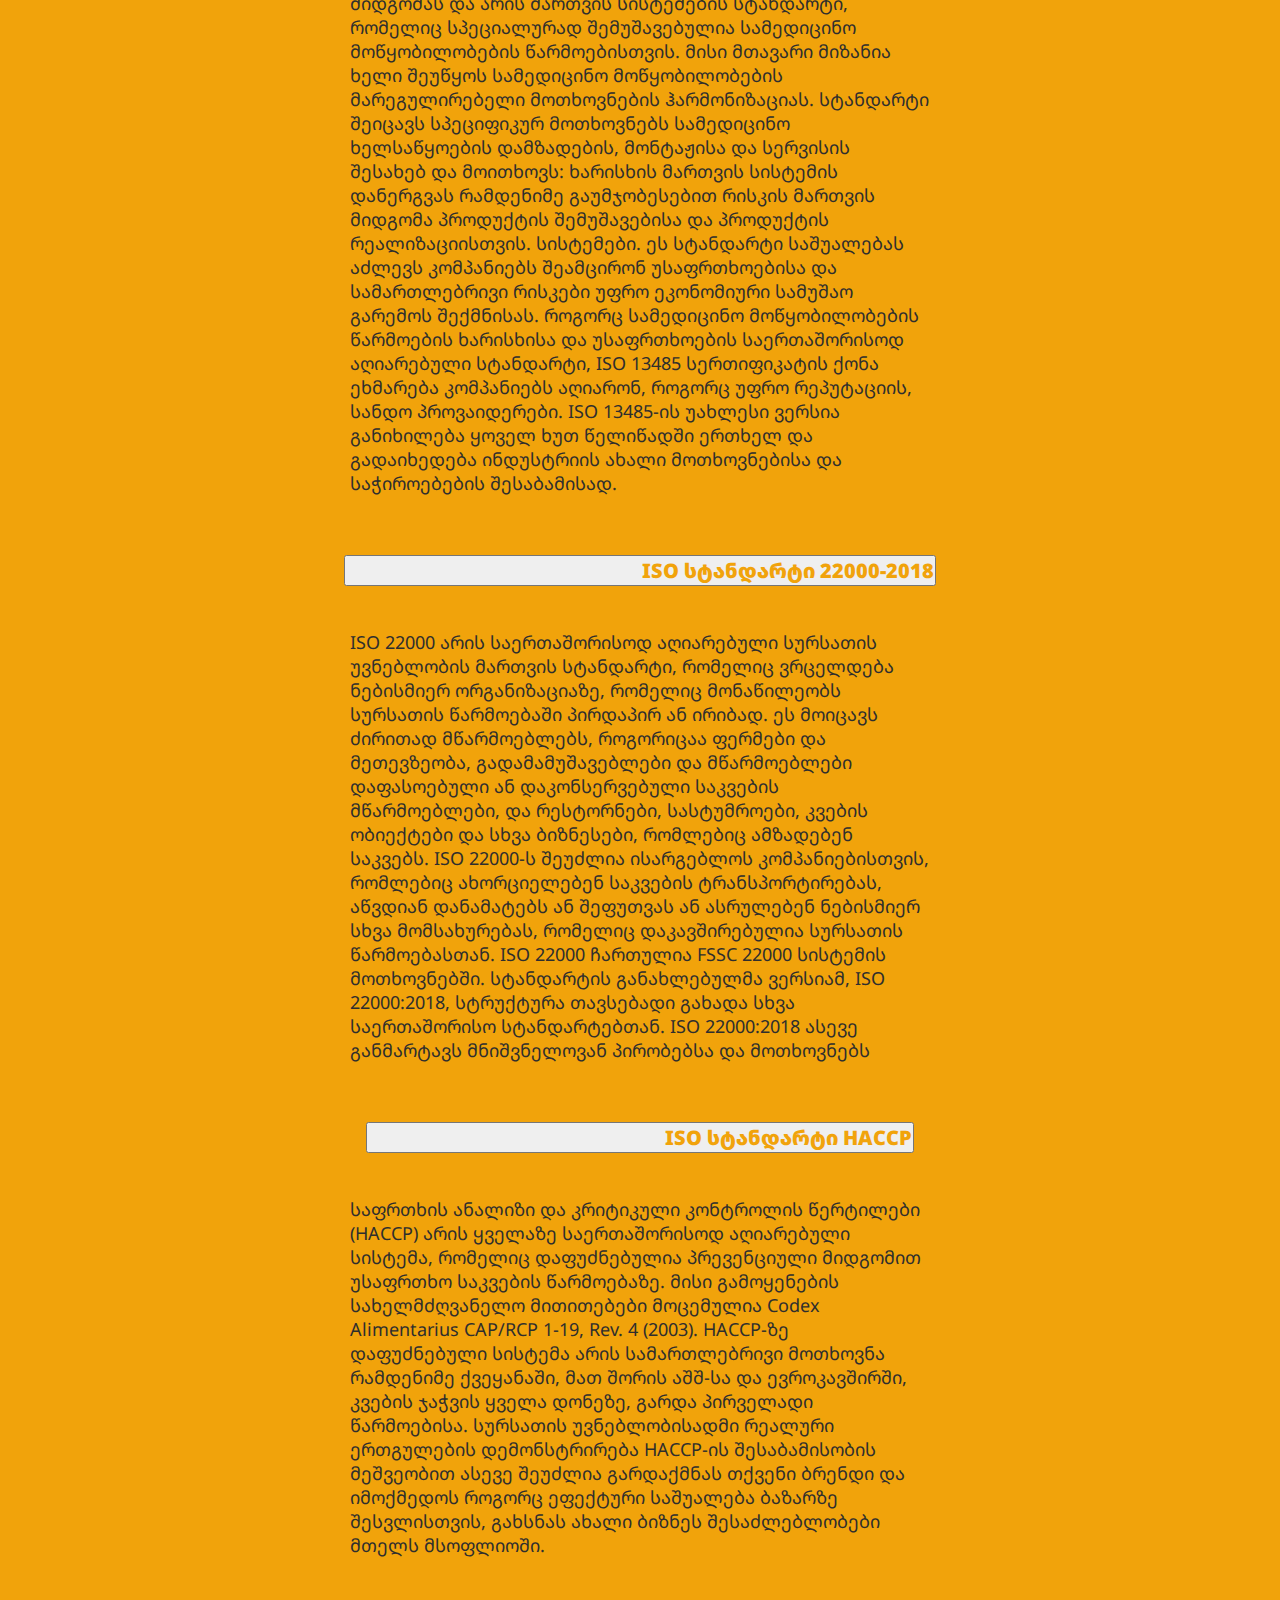
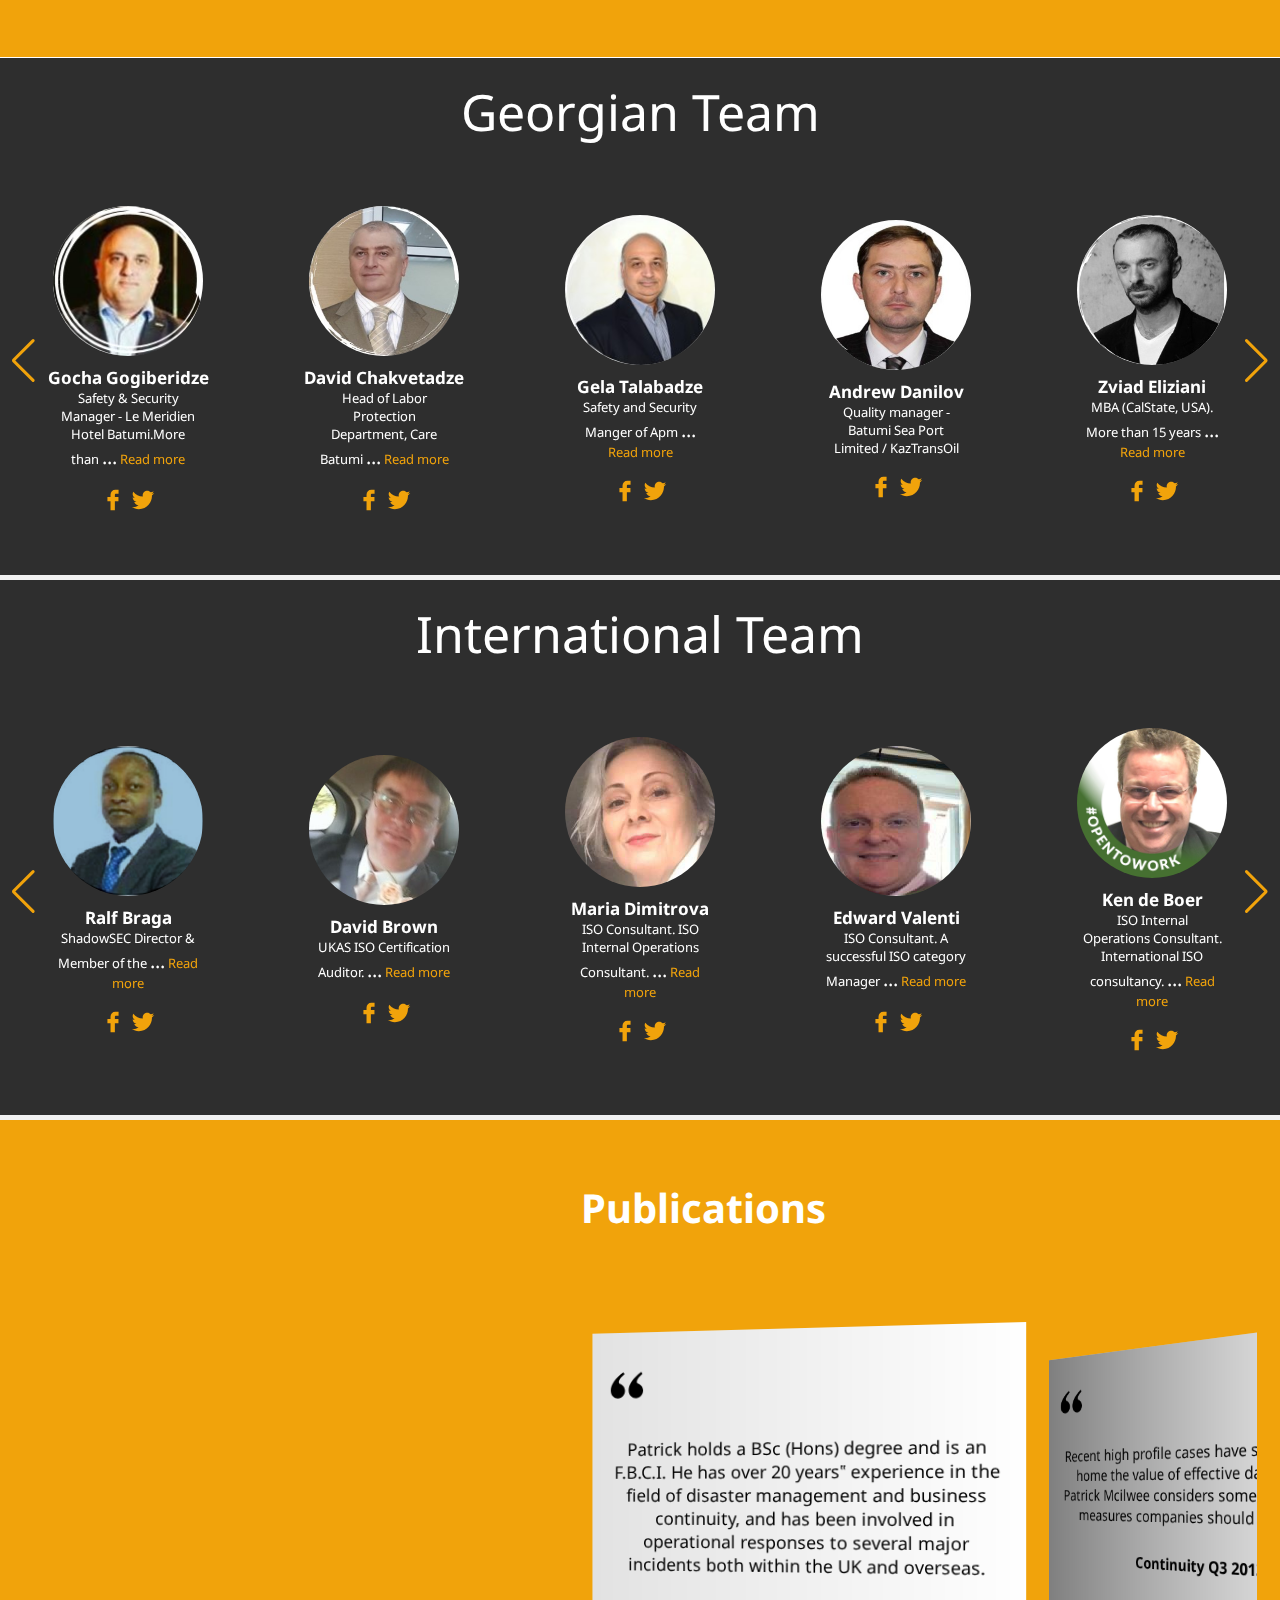
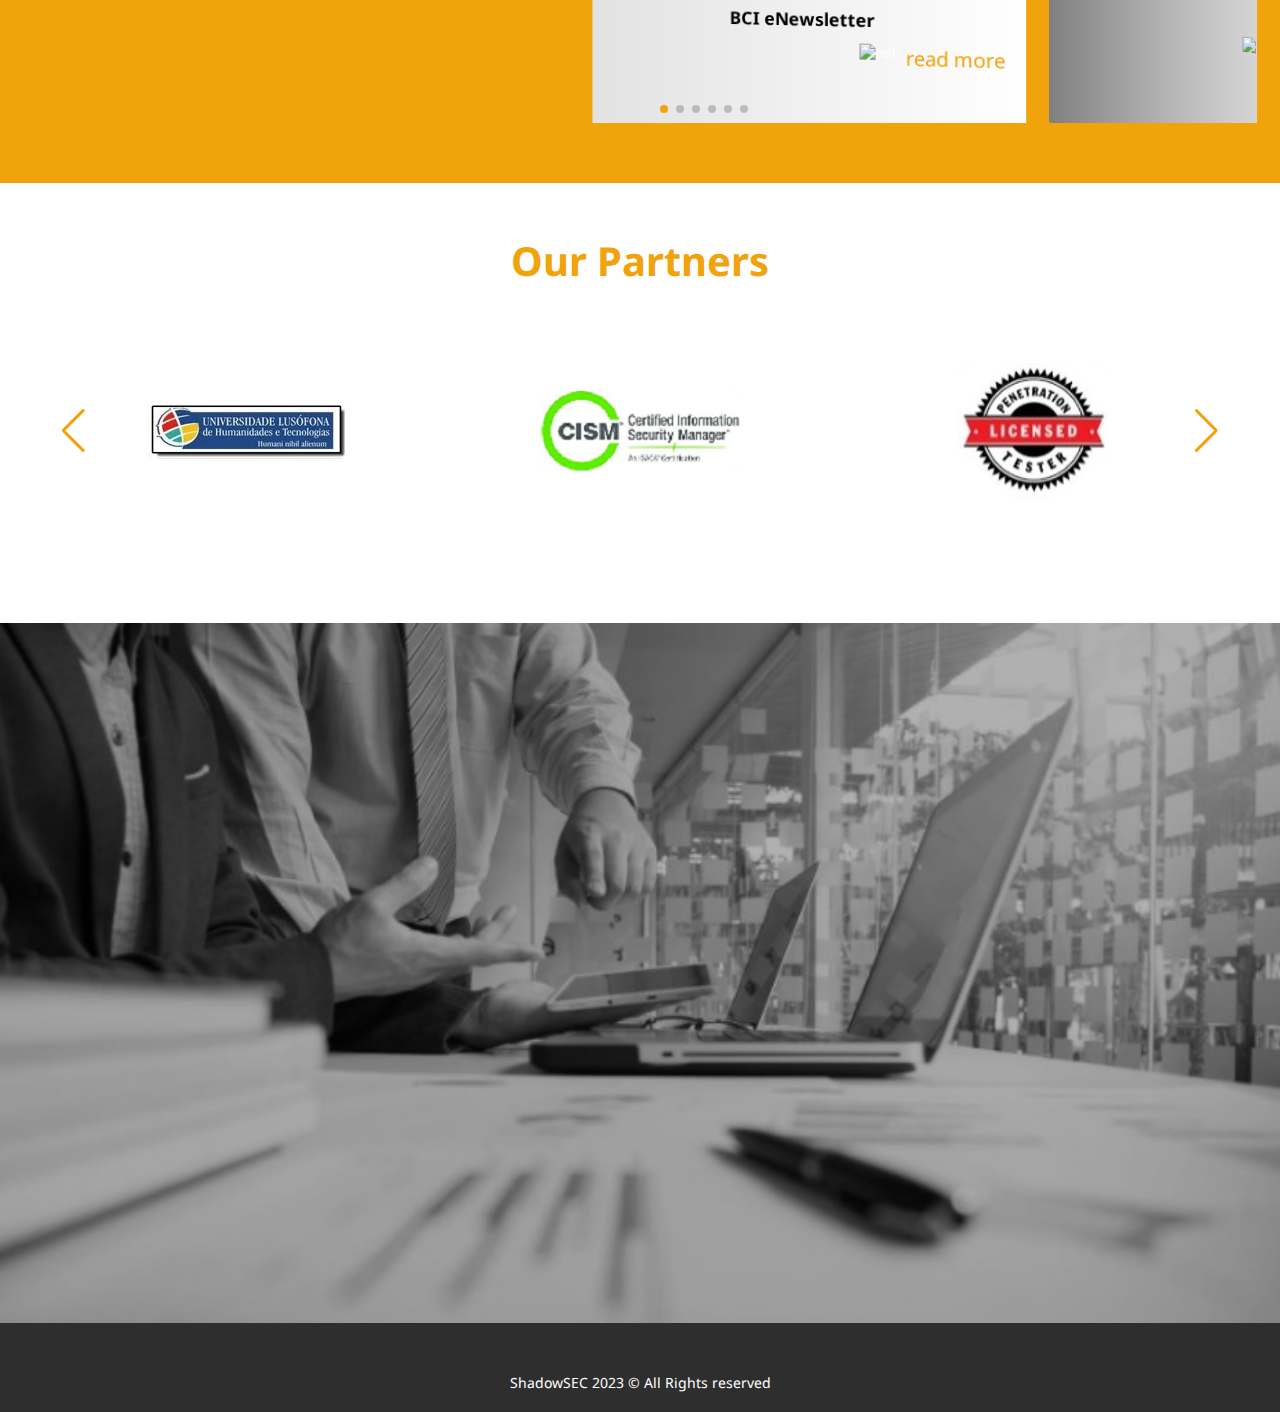
==== commit b5e882c5: "georgian lang" ====
--- a/indexGEO.html
+++ b/indexGEO.html
@@ -87,17 +87,15 @@
 
         <!-- SECTION- ABOUT US -->
         <section class="section-five" id="about">
-            <h2 data-aos="fade-right" style="text-align: center;">About Us</h2>
+            <h2 data-aos="fade-right" style="text-align: center;">ჩვენს შესახებ</h2>
             <div class="sec-five-content">
                 <div class="sec-five-content-item">
 
                     <h3 data-aos="fade-right">​ShadowSEC Georgia</h3>
-                    <p data-aos="fade-right">The company ShadowSEC Georgia is a partner company of the international
-                        group SHADOWSEC International in Georgia, which works in the field of security.
-                        Partnership with SHADOWSEC International will ensure the creation of a healthy and safe business
-                        environment for companies registered in Georgia by sharing international experience and support,
-                        will significantly help our country in the implementation of measures aimed at fulfilling its
-                        obligations.
+                    <p data-aos="fade-right">კომპანია ShadowSEC Georgia წარმოადგენს საერთაშორისო ჯგუფ SHADOWSEC  International-ის პარტნიორ კომპანიას საქართველოში, რომელიც მუშაობს უსაფრთხოების მიმართულებით.
+                        SHADOWSEC  International-თან პარტნიორობა უზრუნველყოფს საქართველოში რეგისტრირებული კომპანიებისთვის საერთაშორისო გამოცდილების გაზიარებითა და მხარდაჭერით, ჯანმრთელი და უსაფრთხო ბიზნეს გარემოს შექმნას,  მნიშვნელოვნად დაეხმარება ჩვენს ქვეყანას ნაკისრი ვალდებულებების შესრულებისთვის მიმართული ღონისძიებების იმპლემენტაციაში. 
+ 
+
                          </p>
                 </div>
 
@@ -105,16 +103,7 @@
                     <h3 data-aos="fade-right">ShadowSEC International</h3>
 
                     <p data-aos="fade-right">
-                        SHADOWSEC International - implements projects in the direction of ensuring the security of
-                        labor, fire, cyber security, personal data collection storage and processing protection systems,
-                        hotels, educational, medical and other specified institutions in accordance with the GDPR
-                        regulation.
-                        SHADOWSEC International - is also a partner of the world's leading safety brands NEBOSH, IOSH,
-                        CIEH
-                        SHADOWSEC International has implemented joint projects under the auspices of the European Union
-                        and NATO.
-                        Its services are used by such well-known companies around the world as - IBM, BP, ARBOR,
-                        KASPERSKY, Symantec, etc.
+                        SHADOWSEC International - ახორციელებს პროექტებს შრომითი, სახანძრო, კიბერ უსარფრთხოების, GDPR რეგლამენტის თანახმად, პერსონალური მონაცემების შეგროვების შენახვისა და  დამუშავების დაცვის სისტემების, სასტუმროების, სასწავლო, სამედიცინო და სხვა სპეციფიკაციის მქონე დაწესებულებების უსაფრთხოების უზრუნველყოფის მიმართულებით. არის ასევე უსაფრთოხების მიმართულებით მსოფლიო წამყვანი ბრენდების NEBOSH, IOSH, CIEH პარტნიორი. კომპანიას განხორციელებული აქვს ერთობლივი პროექტები ევროკავშირისა და ნატოს ეგიდით. მისი მომსახურებით სარგებლობენ ისეთი ცნობილი კომპანიები მსოფლიოს მაშტაბით, როგორებიც არიან  -  IBM, BP, ARBOR, KASPERSKY, Symantec და ა.შ.
                     </p>
                 </div>
             </div>
@@ -123,7 +112,7 @@
 
         <!-- SECTION ONE - ADVANTAGES -->
         <section class="section-one" id="advantages">
-            <h2 data-aos="fade-right" style="text-align: center;">ShadowSEC Georgia Advantages</h2>
+            <h2 data-aos="fade-right" style="text-align: center;">ShadowSEC Georgia უპირატესობები</h2>
             <!-- <p class="sec-one-info" data-aos="fade-right">​Lorem Ipsum is simply dummy It is a long established fact that a reader will be distracted by the readable content of a page when looking at its layout.</p> -->
             <div class="sec-one-cards">
                 <div class="sec-one-card-items sec-one-item1" data-aos="flip-left">
@@ -164,17 +153,15 @@
                         </svg>
                     </div>
                     <p>
-                    <p class="sec-one-card-title">​ShadowSEC Georgia - Benefits</p>
+                    <p class="sec-one-card-title">​ShadowSEC Georgia - ბენეფიტები</p>
                     <ul class="sec-one-lists">
-                        <li>The international company "Shadow SEC" is an official partner in Georgia</li>
-                        <li>Study/training program according to international standards</li>
-                        <li>Practical cases used in training materials and international experience of our partner
-                            companies</li><span id="dots1">...</span><span id="more1">
-                            <li>We issue a bilingual certificate - Shadow SEC Georgia and a joint certificate of the
-                                British head office Shadow SEC Group, and knowledge is confirmed by the specialists of
-                                our British partner company.</li>
-                            <li>Our trainers have many years of practical work experience in the field of labor safety,
-                                which is one of the important components of the high quality of training.</li>
+                        <li>საერთაშორისო კომპანია „Shadow SEC” ოფიციალური პარტნიორი საქართველოში</li>
+                        <li>საერთაშორისო სტანდარტების შესაბამის სასწავლო/ტრენინგ პროგრამა </li>
+                        <li>სასწავლო მასალებში გამოყენებული პრაქტიკული ქეისები და ჩვენი პარტნიორი კომპანიების საერთაშორისო გამოცდილება 
+                        </li><span id="dots1">...</span><span id="more1">
+                            <li>ჩვენს მიერ გაიცემა ორენოვანი სერთიფიკატი - Shadow SEC Georgia და ბრიტანული სათაო ოფისის Shadow SEC Group ერთობილივი სერთიფიკატი და ცოდნას ადასტურებს ჩვენი ბრიტანელი პარტნიორი კომპანიის სპეციალისტების მიერ</li>
+                            <li>ჩვენს ტრენერებს გააჩნიათ შრომის უსაფრთხოების მიმართულებით პრაქტიკული მუშაობის მრავალწლიანი გამოცდილება, რაც წარმოადგენს სწავლების მაღალი ხარისხის ერთ-ერთ მნიშვნელოვან კომპონენტს. 
+                            </li>
                     </ul>
                     </span> </p>
                     <button class="readBtn" onclick="myFunction1()" id="myBtn1">Read more</button>
@@ -190,20 +177,17 @@
                         </svg>
                     </div>
                     <p>
-                    <p class="sec-one-card-title">Advantages of SSH international audit and certification service</p>
+                    <p class="sec-one-card-title">SSH საერთაშორისო აუდიტის და სერთიფიცირების სერვისის უპირატესობები
+                    </p>
                     <ul class="sec-one-lists">
-                        <li>'STAYSAFE CERTIFICATION' - strengthens the company's reputation in terms of security and
-                            creates a security guarantee for customers, helps prevent possible incidents, losses,
-                            reduces the amount of customer complaints and negative evaluations</li><span
+                        <li>'STAYSAFE CERTIFICATION' - აძლიერებს კომპანიის რეპუტაციას უსაფრთხოების დაცულობის კუთხით და კლიენტებისთვის ქმნის დაცულობის გარანტიას, ხელს უწყობს შესაძლო ინციდენტების, დანაკარგების პრევენციას, ამცირებს კლიენტების საჩივრების და ნეგატიური შეფასებების ოდენობას
+                        </li><span
                             id="dots2">...</span><span id="more2">
-                            <li>Effective web application - which simplifies the assessment and monitoring process and
-                                allows the management to monitor the current situation and the status of implementation
-                                of the developed recommendations. During the audit, both standards related to local
-                                regulations and international approaches are used. The company's management receives a
-                                complete and realistic picture of the current situation regarding security issues</li>
-                            <li>Management dashboards in the web application - which includes several components - the
-                                corporation's management panel, risk management action plan, plan execution or
-                                non-execution results panel, benchmarking rating, etc.</li>
+                            <li>ეფექტური ვებ-აპლიკაცია - რაც აიოლებს შეფასების და მონიტორინგის პროცესს და საშუალებას აძლევს მენეჯმენტს აკონტროლოს არსებული სიტუაცია და შემუშავებული რეკომენდაციების შესრულების სტატუსი
+                            აუდიტის დროს მოწმდება როგორც  ადგილობრივ რეგულაციებთან დაკავშირებული სტანდარტები, ასევე გამოიყენება საერთაშორისო მასშტაბით არსებული მიდგომები. კომპანიის მენეჯმენტი იღებს სრულ და რეალისტურ სურათს უსაფრთხოების საკითხებთან დაკავშირებით არსებული სიტუაციის შესახებ.
+                            </li>
+                            <li>ვებ-აპლიკაციაში არსებული მართვის პანელი (management dashboards) - რაც მოიცავს რამდენიმე კომპონენტს - კორპორაციის მართვის პანელი, რისკების მართვის სამოქმედო გეგმა, გეგმის შესრულების ან არ-შესრულები შედეგების პანელი, ბენჩმარკინგის რეიტინგი და ა.შ.
+                            </li>
                     </ul>
                     </span></p>
                     <button class="readBtn" onclick="myFunction2()" id="myBtn2">Read more</button>
@@ -220,23 +204,20 @@
                         </svg>
                     </div>
                     <p>
-                    <p class="sec-one-card-title">Advantages of outsourcing the security system</p>
+                    <p class="sec-one-card-title">უსაფრთხოების სისტემის აუთსორსინგზე  გატანის უპირატესობა
+                    </p>
                     <ul class="sec-one-lists">
-                        <li>Synthesis of international and local expertise - we offer expertise and knowledge
-                            accumulated by our team, which is less possible in the case of a separate security
-                            department in the company. </li><span id="dots3">...</span><span id="more3">
-                            <li>The company will have a unique opportunity to receive
-                                comprehensive consultations, taking into account the experience of local and international
-                                practice, in necessary cases. The advantage of external expertise is also that - external experts are usually much
-                                better at detecting possible risks, problems, etc. of the existing security system.</li>
-                            <li>The company's owner and top management have complete information about the security
-                                situation at all times - also our team of experts gives periodic recommendations for
-                                necessary steps, changes and risk prevention.</li>
-                            <li>With outsourcing and international audit, the company is positioned as a secure company
-                                - this is a significant component in the decision-making process of buyers and will
-                                promote sales at the expense of reputation / image growth.</li>
-                            <li>Outsourcing/certification cost recovery at the expense of equipment tax - the company
-                                can add an additional minimum tax to the final price of the product/service</li>
+                        <li>საერთაშორისო და ადგილობრივი ექსპერტიზის სინთეზი -  ჩვენ გთავაზობთ ჩვენი გუნდის მიერ დაგროვილ ექსპერტიზას და ცოდნას, რაც კომპანიაში  ცალკე აღებული უსაფრთხოების დეპარტამენტის შემთხვევაში ნაკლებადაა შესაძლებელი.  
+                        </li><span id="dots3">...</span><span id="more3">
+                            <span id="sec-one-span">კომპანიას ექნება უნიკალური შესაძლებლობა, რომ საჭირო შემთხვევებში მიიღოს სრულყოფილი კონსულტაციები ადგილობრივი და საერთშორისო პრაქტიკის გამოცდილების გათვალისწინებით.</span>
+                            <li>გარე ექსპერტიზის უპირატესობაა ასევე ის, რომ - გარე ექსპერტები როგორც წესი გაცილებით უკეთესად აღმოაჩენენ  უსაფრთხოების არსებული სისტემის შესაძლო რისკებს, პრობლემებს და ა.შ. 
+                            </li>
+                            <li>კომპანიის მფლობელი და ტოპ მენეჯმენტი ფლობს სრულ ინფორმაციას მუდმივ რეჟიმში თუ რა სიტუაციაა უსაფრთხოების კუთხით - ასევე ჩვენი ექსპერტების გუნდიც პერიოდულ რეკომენდაციებს იძლევა საჭირო ნაბიჯების, ცვლილებების და რისკების პრევენციის მიზნით.  
+                            </li>
+                            <li>აუთსორსინგსა და საერთაშორისო აუდიტით კომპანია პოზიცირდება როგორც უსაფთხო კომპანია - ეს კი მნიშნველოვანი კომონენტია მყიდველების გადაწყვეტილების მიღების პროცესში და ხელს შეუწყობს გაყიდვებს რეპუტაციის/იმიჯის ზრდის ხარჯზე
+                            </li>
+                            <li>აუთსორსინგის/სერთიფიცირების ხარჯის დაფარვა აპარატამენტების გადასახადის ხარჯზე - კომპანიას შეუძლია დამატებით მინიმალური გადასახადი ჩადოს პროდუქტის/სერვისების საბოლოო ფასში 
+                            </li>
                     </ul>
                     </span></p>
                     <button class="readBtn" onclick="myFunction3()" id="myBtn3">Read more</button>
@@ -250,22 +231,23 @@
         <!-- SECTION TWO - PHONE -->
         <section class="section-two">
             <div class="sec-two-content">
-                <p data-aos="fade-right">​​We advise leaders on security of labor, fire, cyber security</p>
-                <div data-aos="fade-right">+12-345-678-89089</div>
+                <p data-aos="fade-right">ლიდერები შრომის, ხანძრის და კიბერუსაფრთხოების სფეროში</p>
+                <div data-aos="fade-right">+995 512 345 678</div>
             </div>
         </section>
         <!-- END OF SECTION TWO -->
 
         <!-- SECTION THREE - SERVICES -->
         <section class="section-three" id="services">
-            <h2 data-aos="fade-right" style="text-align: center;">ShadowSEC Georgia Services</h2>
+            <h2 data-aos="fade-right" style="text-align: center;">ShadowSEC Georgia სერვისები</h2>
             <div class="sec-three-cards1">
                 <div class="sec-three-card-items" data-aos="flip-left">
                     <div class="sec-three-icon">
                         <img src="./assets/lightW.svg" alt="light">
                     </div>
-                    <h3>Security Training</h3>
-                    <p>ShadowSEC Georgia Begins Training Professional, Professional, and Fire Safety Specialists</p>
+                    <h3>ტრენინგები უსაფრთხოების<br> მიმართულებით </h3>
+                    <p>ShadowSEC Georgia, იწყებს შრომით, პროფესიულ და სახანძრო უსაფთხოების სპეციალისტების მომზადებას
+                    </p>
                 </div>
 
                 <div class="sec-three-card-items" data-aos="flip-left">
@@ -273,17 +255,16 @@
                         <img src="./assets/settingsW.svg" alt="settings">
                     </div>
                     <h3>GDPR</h3>
-                    <p>implementation of protection systems for the collection, storage and processing of personal data
-                        in accordance with the GDPR international regulation</p>
+                    <p>GDPR საერთაშორისო რეგლამენტის თანახმად, პერსონალური მონაცემების შეგროვების შენახვისა და  დამუშავების დაცვის სისტემების იმპლემენტაცია </p>
                 </div>
 
                 <div class="sec-three-card-items" data-aos="flip-left">
                     <div class="sec-three-icon">
                         <img src="./assets/mobile.svg" alt="mobile">
                     </div>
-                    <h3>Cyber security solutions</h3>
-                    <p>Vitae suscipit tellus mauris a diam maecenas sed enim ut. Mauris augue neque gravida in
-                        fermentum. Praesent semper feugiat nibh sed pulvinar proin id venenatis.</p>
+                    <h3>უსაფრთხოების სისტემის<br> სრული პაკეტი </h3>
+                    <p>რაც გულისხმობს უსაფრთხოების და დაცვის კუთხით კომპანიებში არსებული სიტუაციის ანალიზი, შეფასება და სისტემის აწყობა, “აუთსორსინგის“ (OUTSOURCE)  სერვისი
+                    </p>
                 </div>
 
             </div>
@@ -295,9 +276,20 @@
                         <img src="./assets/document.svg" alt="document">
                     </div>
 
-                    <h3>security system package</h3>
-                    <p>A complete security system package - which means analysis of the current situation in companies
-                        in terms of security and protection, assessment and system assembly, "OUTSOURCE" service</p>
+                    <h3>საკონსულტაციო და სააუდიტორო<br> სერვისები</h3>
+                    <p>შრომითი და სახანძრო უსაფრთხოების და დაცვის მიმართულებით სხვადასხა სექტორში (სასტუმრო, სამშენებლო, და ა.შ.) - მათ შორის საერთაშორისო აუდიტი და სერთიფიცირება პარტნიორ ბრიტანულ  კომპანია „StaySafe Hospitality”-ისთან თანამშრომლობით. 
+                    </p>
+
+                </div>
+
+                <div class="sec-three-card-items" data-aos="flip-left">
+                    <div class="sec-three-icon">
+                        <img src="./assets/document.svg" alt="document">
+                    </div>
+
+                    <h3>საკონსულტაციო და სააუდიტორო<br> სერვისები</h3>
+                    <p>შრომითი და სახანძრო უსაფრთხოების და დაცვის მიმართულებით სხვადასხა სექტორში (სასტუმრო, სამშენებლო, და ა.შ.) - მათ შორის საერთაშორისო აუდიტი და სერთიფიცირება პარტნიორ ბრიტანულ  კომპანია „StaySafe Hospitality”-ისთან თანამშრომლობით. 
+                    </p>
 
                 </div>
 
@@ -308,18 +300,7 @@
                     <h3>Innovations</h3>
                     <p>Vitae suscipit tellus mauris a diam maecenas sed enim ut. Mauris augue neque gravida in fermentum. Praesent semper feugiat nibh sed pulvinar proin id venenatis.</p>
                 </div> -->
-
-                <div class="sec-three-card-items" data-aos="flip-left">
-                    <div class="sec-three-icon">
-                        <img src="./assets/users.svg" alt="users">
-                    </div>
-
-                    <h3>Consulting and auditing</h3>
-                    <p>in the direction of labor and fire safety and protection in other sectors (hotel, construction,
-                        etc.) - including international audit and certification in cooperation with the partner British
-                        company "StaySafe Hospitality".</p>
-
-                </div>
+                
 
             </div>
 
@@ -328,7 +309,7 @@
 
         <!-- SECTION FOUR - GALLERY -->
         <section class="section-four" id="gallery">
-            <h2 data-aos="fade-right" style="text-align: center;">Gallery</h2>
+            <h2 data-aos="fade-right" style="text-align: center;">გალერეა</h2>
             <div class="videoteka">
                 <!-- <h2 data-aos='fade-up'>Videos</h2> -->
                 <div class="gallery-video" data-aos='fade-up'>
@@ -383,26 +364,19 @@
         <!-- SECTION FIVE - STANDARDS -->
 
         <section class="section-five" id="standards">
-            <h2 data-aos="fade-right">​ShadowSec Certification & Training ISO Standards</h2>
+            <h2 data-aos="fade-right">ShadowSec სერტიფიცირება და ტრენინგი ISO სტანდარტებით  </h2>
 
             <p data-aos="fade-right">
-                &emsp;&emsp;Labour Safety, is a very important process across the EU from Oil and Gas works to
-                construction works laws governing , training , reporting and PPE are in place , ShadowSEC Georgia has
-                certified training course that cover all levels of labour safety
+                &emsp;&emsp;შრომის უსაფრთხოება - მთელი ევროკავშირის მასშტაბით ძალიან მნიშვნელოვანი პროცესია, ნავთობისა და გაზის სამუშაოებიდან დაწყებული სამშენებლო სამუშაოებით დამთავრებული. შრომის უსაფრთხოების შესახებ არსებობს  საკანონმდებლო რეგულაციები, ტრენინგები, ანგარიშები და PPE. ShadowSEC Georgia-ს გთავაზობთ სერტიფიცირებულ სასწავლო კურსს, რომელიც მოიცავს შრომის უსაფრთხოების ყველა დონეს.
             </p>
 
             <p data-aos="fade-right">
-                &emsp;&emsp;“Fire kills in minutes smoke kills in seconds” these words come from the Uk government
-                advertisements on fire safety. ShadowSec has a number of courses for Hotels, Restaurants, and other
-                public venues to ensure that the fire risk of each building is reduced and the risk is managed
+                &emsp;&emsp;"ცეცხლი კლავს წუთებში, კვამლი კლავს წამებში" -  ეს სიტყვები აღებულია დიდი ბრიტანეთის მთავრობის რეკლამიდან ხანძარსაწინააღმდეგო უსაფრთხოების შესახებ. ShadowSec გთავაზობთ რამდენიმე კურსს სასტუმროებისთვის, რესტორნებისთვის და სხვა საჯარო ადგილებისთვის, რათა უზრუნველყოს თითოეული შენობის ხანძრის რისკის შემცირება და მართვა.
 
             </p>
 
             <p data-aos="fade-right">
-                &emsp;&emsp;Looking after the children of a country is the most important role of any government as the
-                child are a counties future, ShadowSec School fire safety audit ensure that risk are known and managed ,
-                training for teachers is in place and a school can be given a certificate of compliance if it meets the
-                important goal of being a safe place for children to learn
+                &emsp;&emsp;მომავალ თაობებზე ზრუნვა ნებისმიერი მთავრობის ყველაზე მნიშვნელოვანი როლია, რადგან ბავშვი ქვეყნის მომავალია. ShadowSec სკოლის ხანძარსაწინააღმდეგო აუდიტით უზრუნველყოფს  რისკების იდენტიფიცირებას  და მართვას. მასწავლებლებისთვის ტარდება ტრენინგები და ასევე შესაძლებელია სკოლას მიეცეს უსაფრთხოების მოთხოვნების შესრულების სერთიფიკატი, თუკი ის დააკმაყოფილებს მთავარ მიზანს -  იყოს უსაფრთხო ადგილი ბავშვებისთვის.
 
             </p>
 
@@ -413,18 +387,12 @@
                     <h2 class="accordion-header">
                         <button class="accordion-button bg-dark" type="button" data-bs-toggle="collapse"
                             data-bs-target="#collapseOne" aria-expanded="true" aria-controls="collapseOne">
-                            ISO Standards 9001-2015
+                            ISO სტანდარტი 9001-2015
                         </button>
                     </h2>
                     <div id="collapseOne" class="accordion-collapse collapse show" data-bs-parent="#accordionExample">
                         <div class="accordion-body">
-                            ISO 9001 is defined as the internationally recognized standard for Quality Management
-                            Systems (QMS). It is the most widely used QMS standard in the world, with over 1 million
-                            certificates issued to organizations in 178 countries. ISO 9001 provides a framework and set
-                            of principles that ensure a common-sense approach to the management of your organization to
-                            consistently satisfy customers and other stakeholders. In simple terms, ISO 9001
-                            certification provides the basis for effective processes and effective people to deliver an
-                            effective product or service time after time
+                            ISO 9001 განისაზღვრება, როგორც ხარისხის მართვის სისტემების (QMS) საერთაშორისოდ აღიარებული სტანდარტი. ეს არის ყველაზე ფართოდ გამოყენებული QMS სტანდარტი მსოფლიოში, 178 ქვეყანაში სხვადასხვა ორგანიზაციებისთვის გაცემული 1 მილიონზე მეტი სერთიფიკატით. ISO 9001 აყალიბებს საერთო სტრუქტურას და პრინციპების ერთობლიობას, რომელიც უზრუნველყოფს თქვენი ორგანიზაციის მენეჯმენტის სწორ მიდგომას, რათა მუდმივად დააკმაყოფილოს მომხმარებლები და სხვა დაინტერესებული მხარეები. მარტივი სიტყვებით, ISO 9001 სერთიფიკატი იძლევა საფუძველს ეფექტური პროცესებისთვის და  ადამიანებისთვის, რათა ეფექტური პროდუქტი ან მომსახურება მიაწოდონ.
 
                         </div>
                     </div>
@@ -436,32 +404,12 @@
                     <h2 class="accordion-header">
                         <button class="accordion-button collapsed bg-dark" type="button" data-bs-toggle="collapse"
                             data-bs-target="#collapseTwo" aria-expanded="false" aria-controls="collapseTwo">
-                            ISO Standards 27001-2013
+                            ISO სტანდარტი 27001-2013
                         </button>
                     </h2>
                     <div id="collapseTwo" class="accordion-collapse collapse" data-bs-parent="#accordionExample">
                         <div class="accordion-body">
-                            ISO 27001:2013 is the international standard that provides a framework for Information
-                            Security Management Systems (ISMS) to provide continued confidentiality, integrity and
-                            availability of information as well as legal compliance. ISO 27001 certification is
-                            essential for protecting your most vital assets like employee and client information, brand
-                            image and other private information. The ISO standard includes a process-based approach to
-                            initiating, implementing, operating and maintaining your ISMS.--ISO 27001 implementation is
-                            an ideal response to customer and legal requirements such as the GDPR and potential security
-                            threats including: cyber crime, personal data breaches, vandalism / terrorism, fire /
-                            damage, misuse, theft and viral attacks.
-                            So far in 2019, around 32 percent of businesses identified cyber security breaches or
-                            attacks in the last 12 months. The ISO 27001 standard is also structured to be compatible
-                            with other management systems standards, such as ISO 9001 and it is technology and vendor
-                            neutral, which means it is completely independent of any IT platform. As such, all members
-                            of the company should be educated on what the standard means and how it applies throughout
-                            the organization. 
-                            Achieving accredited ISO 27001 certification shows that your company is dedicated to
-                            following the best practices of information security. Additionally, ISO 27001 certification
-                            provides you with an expert evaluation of whether your organization's information is
-                            adequately protected. Read on to explore even more benefits of ISO 27001 certification
+                            ISO 27001:2013 არის საერთაშორისო სტანდარტი, რომელიც უზრუნველყოფს ინფორმაციული უსაფრთხოების მართვის სისტემების (ISMS) ჩარჩოს, რათა უზრუნველყოს ინფორმაციის უწყვეტი კონფიდენციალურობა, მთლიანობა და ხელმისაწვდომობა, ისევე როგორც კანონმდებლობასთან შესაბამისობა. ISO 27001 სერთიფიკატი აუცილებელია თქვენი ყველაზე მნიშვნელოვანი აქტივების დასაცავად, როგორიცაა თანამშრომლებისა და კლიენტების ინფორმაცია, ბრენდის იმიჯი და სხვა პირადი ინფორმაცია. ISO სტანდარტი მოიცავს პროცესზე დაფუძნებულ მიდგომას თქვენი ISMS-ის დაწყების, დანერგვის, ექსპლუატაციისა და შენარჩუნებისთვის. ISO 27001-ის დანერგვა იდეალური პასუხია მომხმარებელთა იურიდიულ მოთხოვნებზე, როგორიცაა GDPR და უსაფრთხოების პოტენციური საფრთხეები, მათ შორის: კიბერდანაშაული, პირადი მონაცემების დარღვევა, ვანდალიზმი/ტერორიზმი, ხანძარი/დაზიანება, პირადი ინფორმაციის ბოროტად გამოყენება, ქურდობა და ვირუსული თავდასხმები. 2019 წელს ბიზნესების დაახლოებით 32%-მა გამოავლინა კიბერუსაფრთხოების დარღვევა ან თავდასხმები. ISO 27001 სტანდარტი ასევე სტრუქტურირებულია ისე, რომ იყოს თავსებადი მართვის სისტემების სხვა სტანდარტებთან, როგორიცაა ISO 9001 და ის ნეიტრალურის ყველა ტექნოლოგიის და შუამავლის მიმართ, რაც ნიშნავს, რომ იგი სრულიად დამოუკიდებელია ნებისმიერი IT პლატფორმისგან. როგორც ასეთი, კომპანიის ყველა წევრს უნდა ჰქონდეს განათლება იმის შესახებ, თუ რას ნიშნავს ეს სტანდარტი და როგორ გამოიყენება იგი მთელ ორგანიზაციაში. აკრედიტებული ISO 27001 სერთიფიკატის მიღება გვიჩვენებს, რომ თქვენი კომპანია აწარმოებს ინფორმაციის უსაფრთხოების საუკეთესო პრაქტიკის დაცვას. გარდა ამისა, ISO 27001 სერთიფიკატი გაწვდით ექსპერტულ შეფასებას იმის შესახებ, არის თუ არა ადეკვატურად დაცული თქვენი ორგანიზაციის სენსიტიური ინფორმაცია.
                         </div>
                     </div>
                 </div>
@@ -472,18 +420,12 @@
                     <h2 class="accordion-header">
                         <button class="accordion-button collapsed bg-dark" type="button" data-bs-toggle="collapse"
                             data-bs-target="#collapseThree" aria-expanded="false" aria-controls="collapseThree">
-                            ISO Standards 27701-2019
+                            ISO სტანდარტი 27701-2019
                         </button>
                     </h2>
                     <div id="collapseThree" class="accordion-collapse collapse" data-bs-parent="#accordionExample">
                         <div class="accordion-body">
-                            ISO/IEC 27701:2019 is a data privacy extension to ISO 27001. This newly published
-                            information security standard provides guidance for organizations looking to put in
-                            place systems to support compliance with GDPR and other data privacy requirements. ISO
-                            27701, also abbreviated as PIMS (Privacy Information Management System) outlines a
-                            framework for Personally Identifiable Information (PII) Controllers and PII Processors
-                            to manage data privacy. Privacy information management systems are sometimes referred to
-                            as personal information management systems
+                            ISO/IEC 27701:2019 არის მონაცემთა კონფიდენციალურობის ISO 27001 სტანდარტის გაფართოება. ამ ახლად გამოქვეყნებული ინფორმაციული უსაფრთხოების სტანდარტით ხელმძღვანელობენ ორგანიზაციები, რომლებიც ცდილობენ შექმნან სისტემები GDPR-თან და მონაცემთა კონფიდენციალურობის სხვა მოთხოვნებთან შესაბამისობის მხარდასაჭერად. ISO 27701, ასევე შემოკლებით, როგორც PIMS (კონფიდენციალურობის ინფორმაციის მართვის სისტემა) ასახავს ჩარჩოს პერსონალურად იდენტიფიცირებადი ინფორმაციის (PII) კონტროლერებისა და PII პროცესორებისთვის მონაცემთა კონფიდენციალურობის მართვისთვის. კონფიდენციალურობის ინფორმაციის მართვის სისტემებს ზოგჯერ მოიხსენიებენ როგორც პერსონალური ინფორმაციის მართვის სისტემებს
                         </div>
                     </div>
                 </div>
@@ -494,30 +436,12 @@
                     <h2 class="accordion-header">
                         <button class="accordion-button collapsed bg-dark" type="button" data-bs-toggle="collapse"
                             data-bs-target="#collapseFour" aria-expanded="false" aria-controls="collapseFour">
-                            ISO Standards 22301-2019
+                            ISO სტანდარტი 22301-2019
                         </button>
                     </h2>
                     <div id="collapseFour" class="accordion-collapse collapse" data-bs-parent="#accordionExample">
                         <div class="accordion-body">
-                            In the event of an emergency, many businesses and organizations must have the
-                            ability to mitigate damage and continue operating. ISO 22301 is the international
-                            standard for Business Continuity Management (BCM). Published by the International
-                            Organization for Standardization, ISO 22301 is designed to help organizations
-                            prevent, prepare for, respond to and recover from unexpected and disruptive
-                            incidents. To do so, the standard provides a practical framework for setting up and
-                            managing an effective business continuity management system. ISO 22301 aims to
-                            safeguard an organization from a wide range of potential threats and disruptions.
-                            This standard may be right for your organization if you need to demonstrate to
-                            stakeholders that your organization can rapidly overcome operational disruption to
-                            provide continued and effective service.
-                            Around the world, many countries have legislation in place to define the emergency
-                            planning responsibilities of organizations. Those responsibilities often include the
-                            implementation of Business Continuity Management. As a result, ISO 22301
-                            certification should be considered essential to any organization legally required to
-                            engage in contingency planning, including utilities, transport, health and essential
-                            public services. Whether you need to implement the standard to remain in compliance
-                            with industry regulations or not, pursuing ISO 22301 certification can help your
-                            organization develop resiliency and improve risk management.
+                            საგანგებო სიტუაციის შემთხვევაში ბიზნესსა და ორგანიზაციას უნდა ჰქონდეს შესაძლებლობა შეამსუბუქოს მიყენებული ზიანი და გააგრძელოს მუშაობა. ISO 22301 არის ბიზნესის უწყვეტობის მართვის საერთაშორისო სტანდარტი (BCM). სტანდარტიზაციის საერთაშორისო ორგანიზაციის მიერ გამოქვეყნებული ISO 22301 შექმნილია იმისთვის, რომ დაეხმაროს ორგანიზაციებს თავიდან აიცილონ, მოემზადონ, უპასუხონ და აღადგინონ მოულოდნელი და დამღუპველი ინციდენტებისგან მიყენებული ზიანი. ამისათვის სტანდარტი უზრუნველყოფს პრაქტიკულ ჩარჩოს ბიზნესის უწყვეტობის ეფექტური სისტემის შექმნისა და მართვისთვის. ISO 22301 მიზნად ისახავს ორგანიზაციის დაცვას პოტენციური საფრთხეებისა და შეფერხებების ფართო სპექტრისგან. ეს სტანდარტი შეიძლება იყოს სწორი თქვენი ორგანიზაციისთვის, თუ თქვენ გჭირდებათ დაინტერესებულ მხარეებს აჩვენოთ, რომ თქვენს ორგანიზაციას შეუძლია სწრაფად გადალახოს ოპერაციული შეფერხება, რათა უზრუნველყოს უწყვეტი და ეფექტური მომსახურება. მთელ მსოფლიოში, ბევრ ქვეყანას აქვს კანონმდებლობა, რომელიც განსაზღვრავს ორგანიზაციების საგანგებო სიტუაციების დაგეგმვის პასუხისმგებლობებს. ეს პასუხისმგებლობა ხშირად მოიცავს ბიზნესის უწყვეტობის მართვის განხორციელებას. შედეგად, ISO 22301 სერთიფიკატი არსებითად უნდა ჩაითვალოს ნებისმიერი ორგანიზაციისთვის, რომელსაც კანონიერად მოეთხოვება ჩაერთოს საგანგებო სიტუაციების დაგეგმვაში, მათ შორის კომუნალური, სატრანსპორტო, ჯანდაცვითი და სხვა ძირითადი საჯარო სერვისებში. იმის მიუხედავად გჭირდებათ ამ სტანდარტის დანერგვა ინდუსტრიის რეგულაციებთან შესაბამისობაში თუ არა, ISO 22301 სერთიფიკატის მიღება დაგეხმარებათ თქვენს ორგანიზაციაში გამძლეობის განვითარებაში და რისკის მართვის გაუმჯობესებაში.
                         </div>
                     </div>
                 </div>
@@ -528,30 +452,12 @@
                     <h2 class="accordion-header">
                         <button class="accordion-button collapsed bg-dark" type="button" data-bs-toggle="collapse"
                             data-bs-target="#collapseFive" aria-expanded="false" aria-controls="collapseFive">
-                            ISO Standards 14001-2015
+                            ISO სტანდარტი 14001-2015
                         </button>
                     </h2>
                     <div id="collapseFive" class="accordion-collapse collapse" data-bs-parent="#accordionExample">
                         <div class="accordion-body">
-                            ISO 14001 is the international standard for environmental management systems
-                            (EMS) and the most widely used EMS in the world, with over 360,000 ISO 14001
-                            certificates issued globally.
-                            ISO 14001 is the principal management system standard which specifies the
-                            requirements for the formulation and maintenance of an EMS. This helps to
-                            control your environmental aspects, reduce impacts and ensure legal compliance.
-                            Studies show that as much as 70% of total office waste is recyclable; however,
-                            only 7.5% reaches the recycling facility.--ISO 14001 is accompanied by ISO 14004
-                            Environmental Management Systems – General Guidelines on principles, systems and
-                            support techniques. The standard covers issues such as the establishment,
-                            implementation, maintenance and improvement of an EMS.--Nearly any business can
-                            benefit from achieving certification to ISO 14001 standards. The certification
-                            is broad enough to offer significant benefits to organizations in any industry
-                            or sector, while still providing a specific framework for implementing relevant
-                            sustainable practices.
+                            ISO 14001 არის საერთაშორისო სტანდარტი გარემოსდაცვითი მართვის სისტემებისთვის (EMS) და ყველაზე ფართოდ გამოყენებული EMS მსოფლიოში, 360000-ზე მეტი ISO 14001 სერთიფიკატით გაცემული გლობალურად. ISO 14001 არის მენეჯმენტის სისტემის ძირითადი სტანდარტი, რომელიც განსაზღვრავს მოთხოვნებს EMS-ის ფორმულირებასა და შენარჩუნებაზე. ეს დაგეხმარებათ გააკონტროლოთ თქვენი გარემოსდაცვითი ასპექტები, შეამციროთ ზემოქმედება და უზრუნველყოთ იურიდიული შესაბამისობა. კვლევები აჩვენებს, რომ მთლიანი ოფისის ნარჩენების 70% გადამუშავებადია; თუმცა, მხოლოდ 7.5% აღწევს გადამუშავების ობიექტამდე. ISO 14001-ს ახლავს ISO 14004 გარემოსდაცვითი მართვის სისტემები - ზოგადი სახელმძღვანელო პრინციპების, სისტემებისა და დამხმარე ტექნიკის შესახებ. სტანდარტი მოიცავს ისეთ საკითხებს, როგორიცაა EMS-ის შექმნა, განხორციელება, შენარჩუნება და გაუმჯობესება. თითქმის ნებისმიერ ბიზნესს შეუძლია ისარგებლოს ISO 14001 სტანდარტების სერტიფიცირების მიღებით. სერთიფიკატი საკმარისად ფართოა იმისთვის, რომ მნიშვნელოვანი სარგებელი შესთავაზოს ორგანიზაციებს ნებისმიერ ინდუსტრიაში ან სექტორში, მაგრამ მაინც უზრუნველყოფს კონკრეტულ ჩარჩოს შესაბამისი მდგრადი პრაქტიკის განსახორციელებლად.
                         </div>
                     </div>
                 </div>
@@ -562,31 +468,12 @@
                     <h2 class="accordion-header">
                         <button class="accordion-button collapsed bg-dark" type="button" data-bs-toggle="collapse"
                             data-bs-target="#collapseSix" aria-expanded="false" aria-controls="collapseSix">
-                            ISO Standards 45001-2018
+                            ISO სტანდარტი 45001-2018
                         </button>
                     </h2>
                     <div id="collapseSix" class="accordion-collapse collapse" data-bs-parent="#accordionExample">
                         <div class="accordion-body">
-                            ISO 45001 is the world’s international standard for occupational health and safety, issued
-                            to protect employees and visitors from work-related accidents and diseases. ISO 45001
-                            certification was developed to mitigate any factors that can cause employees and businesses
-                            irreparable harm. Its standards are the result of great effort by a committee of health and
-                            safety management experts who looked closely at a number of other approaches to system
-                            management — including ISO 9001 and ISO 14001. In addition, ISO 45001 was designed to take
-                            other existing occupational health and safety standards, such as OHSAS 18001, into account —
-                            as well as the ILO’s labor standards, conventions and safety guidelines.--Especially geared
-                            toward senior management, ISO 45001 has the ultimate goal of helping businesses provide a
-                            healthy and safe working environment for their employees and everyone else who visits the
-                            workplace. This goal can be achieved by controlling factors that could potentially lead to
-                            injury, illness and — in extreme situations — even death. As a result, ISO 45001 is
-                            concerned with mitigating any factors that are harmful or that pose a danger to workers’
-                            physical and/or mental well-being--ISO 45001 is heavily informed by OHSAS 18001 — not a
-                            simple revision or brief update. Read on to see what organizations of all types and sizes
-                            need to do to maintain compliance and achieve ISO 45001 certification
+                            ISO 45001 არის შრომის ჯანმრთელობისა და უსაფრთხოების მსოფლიო საერთაშორისო სტანდარტი, რომელიც გამოიცა თანამშრომლებისა და ვიზიტორების დასაცავად სამუშაოსთან დაკავშირებული უბედური შემთხვევებისა და დაავადებებისგან. ISO 45001 სერთიფიკატი შემუშავებულია ნებისმიერი ფაქტორების შესამცირებლად, რამაც შეიძლება გამოიწვიოს თანამშრომლებისა და ბიზნესის გამოუსწორებელი ზიანი. მისი სტანდარტები არის ჯანდაცვისა და უსაფრთხოების მართვის ექსპერტთა კომიტეტის დიდი ძალისხმევის შედეგი, რომლებმაც ყურადღებით დაათვალიერეს სისტემის მენეჯმენტის სხვა მიდგომები - მათ შორის ISO 9001 და ISO 14001. გარდა ამისა, ISO 45001 შეიქმნა სხვა არსებული პროფესიული ჯანმრთელობისთვის. და უსაფრთხოების სტანდარტები, როგორიცაა OHSAS 18001, მხედველობაში - ისევე როგორც შსო-ს შრომის სტანდარტები, კონვენციები და უსაფრთხოების გაიდლაინები. განსაკუთრებით მაღალი მენეჯმენტის მიმართ, ISO 45001-ს აქვს საბოლოო მიზანი, დაეხმაროს ბიზნესს, უზრუნველყოს ჯანსაღი და უსაფრთხო სამუშაო გარემო მათი თანამშრომლებისთვის და ყველა სხვა ადამიანისთვის, ვინც სამუშაო ადგილს სტუმრობს. ამ მიზნის მიღწევა შესაძლებელია ფაქტორების კონტროლით, რამაც შეიძლება გამოიწვიოს დაზიანება, ავადმყოფობა და - ექსტრემალურ სიტუაციებში - სიკვდილიც კი. შედეგად, ISO 45001 ეხება ნებისმიერი ფაქტორების შერბილებას, რომლებიც საზიანოა ან საფრთხეს უქმნის მუშაკთა ფიზიკურ და/ან გონებრივ კეთილდღეობას ISO 45001 ზედმიწევნით არის ინფორმირებული OHSAS 18001-ით - არა მარტივი გადასინჯვა ან მოკლე განახლება. წაიკითხეთ, რომ ნახოთ, რა უნდა გააკეთონ ყველა ტიპის და ზომის ორგანიზაციამ შესაბამისობის შესანარჩუნებლად და ISO 45001 სერთიფიკატის მისაღწევად
                         </div>
                     </div>
                 </div>
@@ -597,32 +484,12 @@
                     <h2 class="accordion-header">
                         <button class="accordion-button collapsed bg-dark" type="button" data-bs-toggle="collapse"
                             data-bs-target="#collapseSeven" aria-expanded="false" aria-controls="collapseSeven">
-                            ISO Standards 13485-2016
+                            ISO სტანდარტი 13485-2016
                         </button>
                     </h2>
                     <div id="collapseSeven" class="accordion-collapse collapse" data-bs-parent="#accordionExample">
                         <div class="accordion-body">
-                            ISO 13485 is the medical industry's optimal device standard, which ensures that all medical
-                            devices meet the proper regulatory compliance laws and customer needs. ISO 13485
-                            certification is a valuable credential put in place to keep professionals and customers safe
-                            in clinics, hospitals and other medical settings.--ISO 13485:2016 is based on the ISO 9001
-                            process model approach and is a management systems standard specifically developed for the
-                            manufacture of medical devices. Its primary objective is to facilitate harmonized medical
-                            device regulatory requirements. The standard contains specific requirements for manufacture,
-                            installation and servicing of medical devices and calls for:
-                            Implementation of a Quality Management System with several enhancements
-                            Risk Management approach to product development and product realisation
-                            Validation of processes
-                            Compliance with statutory and regulatory requirements
-                            Effective product traceability and recall systems.
-                            This standard allows companies to reduce safety and legal risks while creating more
-                            economical work environments. As an internationally recognized standard of quality and
-                            safety for medical device manufacturing, having ISO 13485 certification helps companies get
-                            recognized as more reputable, trustworthy providers. The most recent version of ISO 13485 is
-                            reviewed every five years and revised according to new requirements and needs of the
-                            industry.
+                            ISO 13485 არის სამედიცინო ინდუსტრიის მოწყობილობების ოპტიმალური სტანდარტი, რომელიც უზრუნველყოფს ყველა სამედიცინო მოწყობილობის შესაბამის მარეგულირებელ კანონებს და მომხმარებელთა საჭიროებებს. ISO 13485 სერთიფიკატი არის ღირებული სერთიფიკატი, რომელიც შექმნილია პროფესიონალებისა და მომხმარებლების უსაფრთხოების შესანარჩუნებლად კლინიკებში, საავადმყოფოებში და სხვა სამედიცინო დაწესებულებებში. ISO 13485:2016 ეფუძნება ISO 9001 პროცესის მოდელის მიდგომას და არის მართვის სისტემების სტანდარტი, რომელიც სპეციალურად შემუშავებულია სამედიცინო მოწყობილობების წარმოებისთვის. მისი მთავარი მიზანია ხელი შეუწყოს სამედიცინო მოწყობილობების მარეგულირებელი მოთხოვნების ჰარმონიზაციას. სტანდარტი შეიცავს სპეციფიკურ მოთხოვნებს სამედიცინო ხელსაწყოების დამზადების, მონტაჟისა და სერვისის შესახებ და მოითხოვს: ხარისხის მართვის სისტემის დანერგვას რამდენიმე გაუმჯობესებით რისკის მართვის მიდგომა პროდუქტის შემუშავებისა და პროდუქტის რეალიზაციისთვის. სისტემები. ეს სტანდარტი საშუალებას აძლევს კომპანიებს შეამცირონ უსაფრთხოებისა და სამართლებრივი რისკები უფრო ეკონომიური სამუშაო გარემოს შექმნისას. როგორც სამედიცინო მოწყობილობების წარმოების ხარისხისა და უსაფრთხოების საერთაშორისოდ აღიარებული სტანდარტი, ISO 13485 სერთიფიკატის ქონა ეხმარება კომპანიებს აღიარონ, როგორც უფრო რეპუტაციის, სანდო პროვაიდერები. ISO 13485-ის უახლესი ვერსია განიხილება ყოველ ხუთ წელიწადში ერთხელ და გადაიხედება ინდუსტრიის ახალი მოთხოვნებისა და საჭიროებების შესაბამისად.
                         </div>
                     </div>
                 </div>
@@ -633,20 +500,12 @@
                     <h2 class="accordion-header">
                         <button class="accordion-button collapsed bg-dark" type="button" data-bs-toggle="collapse"
                             data-bs-target="#collapseEight" aria-expanded="false" aria-controls="collapseEight">
-                            ISO Standards 22000-2018
+                            ISO სტანდარტი 22000-2018
                         </button>
                     </h2>
                     <div id="collapseEight" class="accordion-collapse collapse" data-bs-parent="#accordionExample">
                         <div class="accordion-body">
-                            ISO 22000 is an internationally recognized food safety management standard that applies to
-                            any organization that participates in food production directly or indirectly. This includes
-                            primary producers such as farms and fisheries, processors and manufacturers of packaged or
-                            canned foods, and restaurants, hotels, caterers and other businesses that prepare food. ISO
-                            22000 can benefit companies that transport food, supply additives or packaging or perform
-                            any other service related to food production. ISO 22000 is incorporated in the FSSC 22000
-                            system requirements. The updated version of the standard, ISO 22000:2018, has made the
-                            structure compatible with other international standards. ISO 22000:2018 also clarifies
-                            important terms and requirements
+                            ISO 22000 არის საერთაშორისოდ აღიარებული სურსათის უვნებლობის მართვის სტანდარტი, რომელიც ვრცელდება ნებისმიერ ორგანიზაციაზე, რომელიც მონაწილეობს სურსათის წარმოებაში პირდაპირ ან ირიბად. ეს მოიცავს ძირითად მწარმოებლებს, როგორიცაა ფერმები და მეთევზეობა, გადამამუშავებლები და მწარმოებლები დაფასოებული ან დაკონსერვებული საკვების მწარმოებლები, და რესტორნები, სასტუმროები, კვების ობიექტები და სხვა ბიზნესები, რომლებიც ამზადებენ საკვებს. ISO 22000-ს შეუძლია ისარგებლოს კომპანიებისთვის, რომლებიც ახორციელებენ საკვების ტრანსპორტირებას, აწვდიან დანამატებს ან შეფუთვას ან ასრულებენ ნებისმიერ სხვა მომსახურებას, რომელიც დაკავშირებულია სურსათის წარმოებასთან. ISO 22000 ჩართულია FSSC 22000 სისტემის მოთხოვნებში. სტანდარტის განახლებულმა ვერსიამ, ISO 22000:2018, სტრუქტურა თავსებადი გახადა სხვა საერთაშორისო სტანდარტებთან. ISO 22000:2018 ასევე განმარტავს მნიშვნელოვან პირობებსა და მოთხოვნებს
                         </div>
                     </div>
                 </div>
@@ -657,22 +516,12 @@
                     <h2 class="accordion-header">
                         <button class="accordion-button collapsed bg-dark" type="button" data-bs-toggle="collapse"
                             data-bs-target="#collapseNine" aria-expanded="false" aria-controls="collapseNine">
-                            ISO Standards HACCP
+                            ISO სტანდარტი HACCP
                         </button>
                     </h2>
                     <div id="collapseNine" class="accordion-collapse collapse" data-bs-parent="#accordionExample">
                         <div class="accordion-body">
-                            Hazard Analysis and Critical Control Points (HACCP) is the most internationally recognised
-                            system based on production of safe food from a preventative approach. The guidelines for its
-                            application are stablished in the Codex Alimentarius CAP/RCP 1-19, Rev. 4 (2003).--A HACCP
-                            based system is a legal requirement in several countries, including USA and UE, at all
-                            levels of the food chain, with the exception of primary production.--Demonstrating a real
-                            commitment to food safety through HACCP compliance can also transform your brand and act as
-                            an effective entry-to-market tool, opening up new business opportunities around the world
+                            საფრთხის ანალიზი და კრიტიკული კონტროლის წერტილები (HACCP) არის ყველაზე საერთაშორისოდ აღიარებული სისტემა, რომელიც დაფუძნებულია პრევენციული მიდგომით უსაფრთხო საკვების წარმოებაზე. მისი გამოყენების სახელმძღვანელო მითითებები მოცემულია Codex Alimentarius CAP/RCP 1-19, Rev. 4 (2003). HACCP-ზე დაფუძნებული სისტემა არის სამართლებრივი მოთხოვნა რამდენიმე ქვეყანაში, მათ შორის აშშ-სა და ევროკავშირში, კვების ჯაჭვის ყველა დონეზე, გარდა პირველადი წარმოებისა. სურსათის უვნებლობისადმი რეალური ერთგულების დემონსტრირება HACCP-ის შესაბამისობის მეშვეობით ასევე შეუძლია გარდაქმნას თქვენი ბრენდი და იმოქმედოს როგორც ეფექტური საშუალება ბაზარზე შესვლისთვის, გახსნას ახალი ბიზნეს შესაძლებლობები მთელს მსოფლიოში.
                         </div>
                     </div>
                 </div>
--- a/styleGEO.css
+++ b/styleGEO.css
@@ -477,10 +477,16 @@
     gap: 1rem;
 }
 
-.sec-one-lists li {
+.sec-one-lists li,
+#sec-one-span {
     font-size: 1.7rem;
-}
-
+    /* color: var(--black); */
+}
+
+#sec-one-span{
+    display: inline-block;
+    margin-bottom: 1rem;
+}
 .sec-one-card-items:hover:before {
     display: none;
 }
@@ -510,7 +516,8 @@
 .sec-one-item3:hover .sec-one-card-title,
 .sec-one-item1:hover .sec-one-lists li,
 .sec-one-item2:hover .sec-one-lists li,
-.sec-one-item3:hover .sec-one-lists li {
+.sec-one-item3:hover .sec-one-lists li,
+.sec-one-item3:hover .sec-one-lists #sec-one-span {
     color: var(--black);
 }
 
@@ -547,7 +554,7 @@
     color: var(--white);
     font-size: 3rem;
     font-weight: 700;
-    max-width: 45rem;
+    max-width: 55rem;
 }
 
 .sec-two-content div {
@@ -616,7 +623,7 @@
 
 .sec-three-card-items p {
     margin-top: 2rem;
-    width: 20rem;
+    width: 25rem;
     font-size: 1.5rem;
     font-family: sans-serif;
 
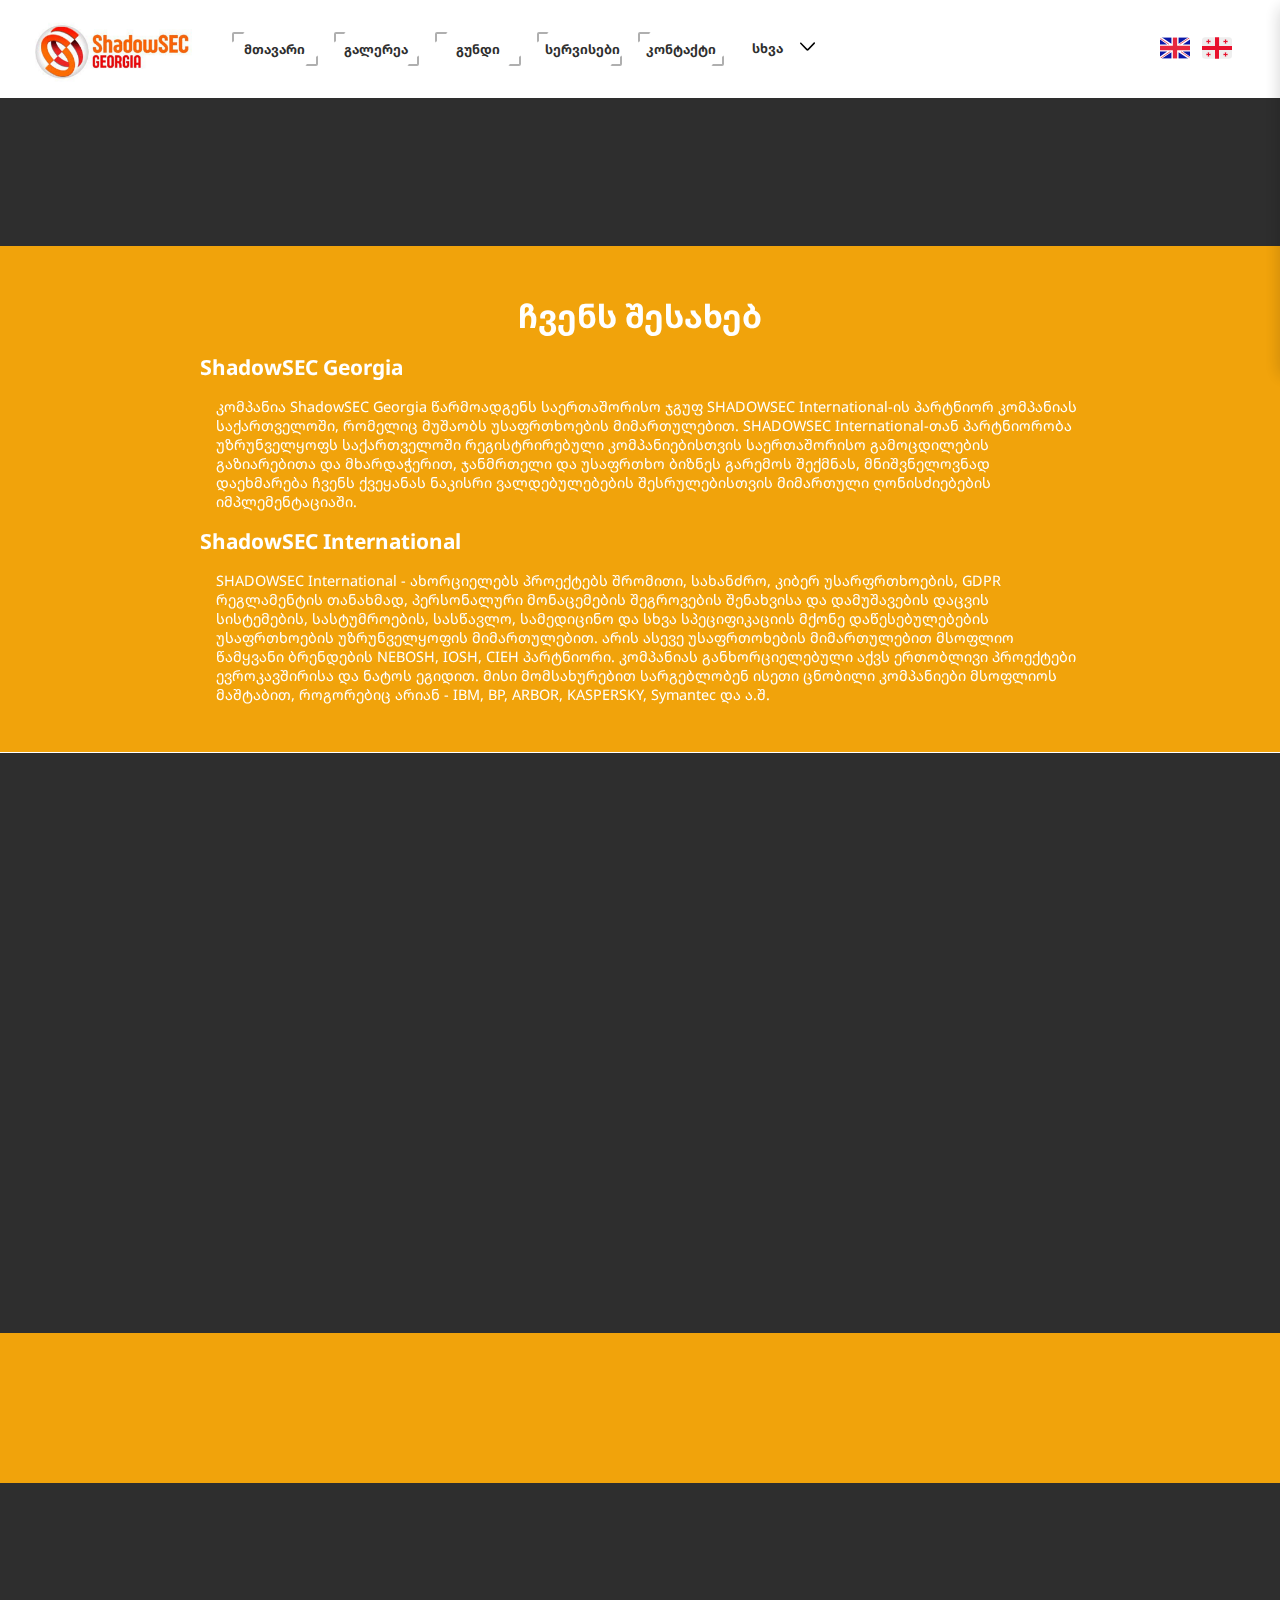
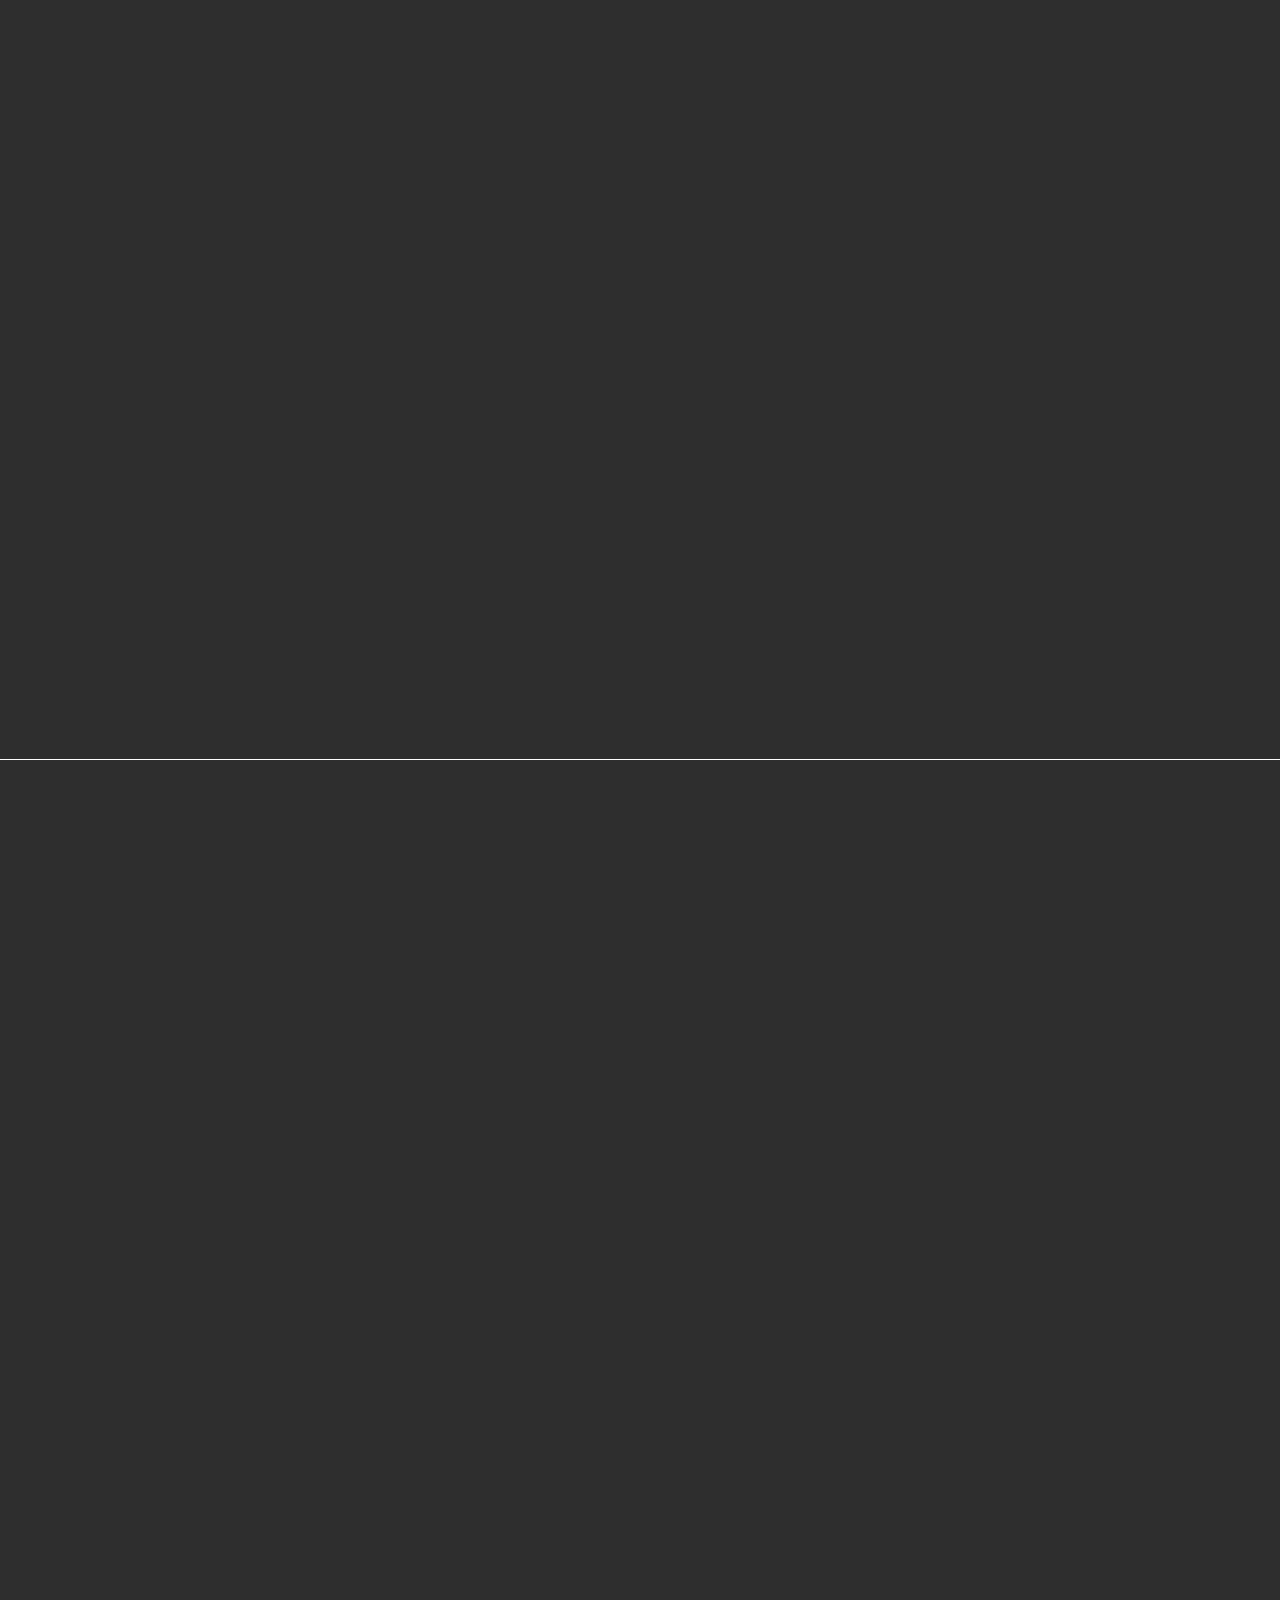
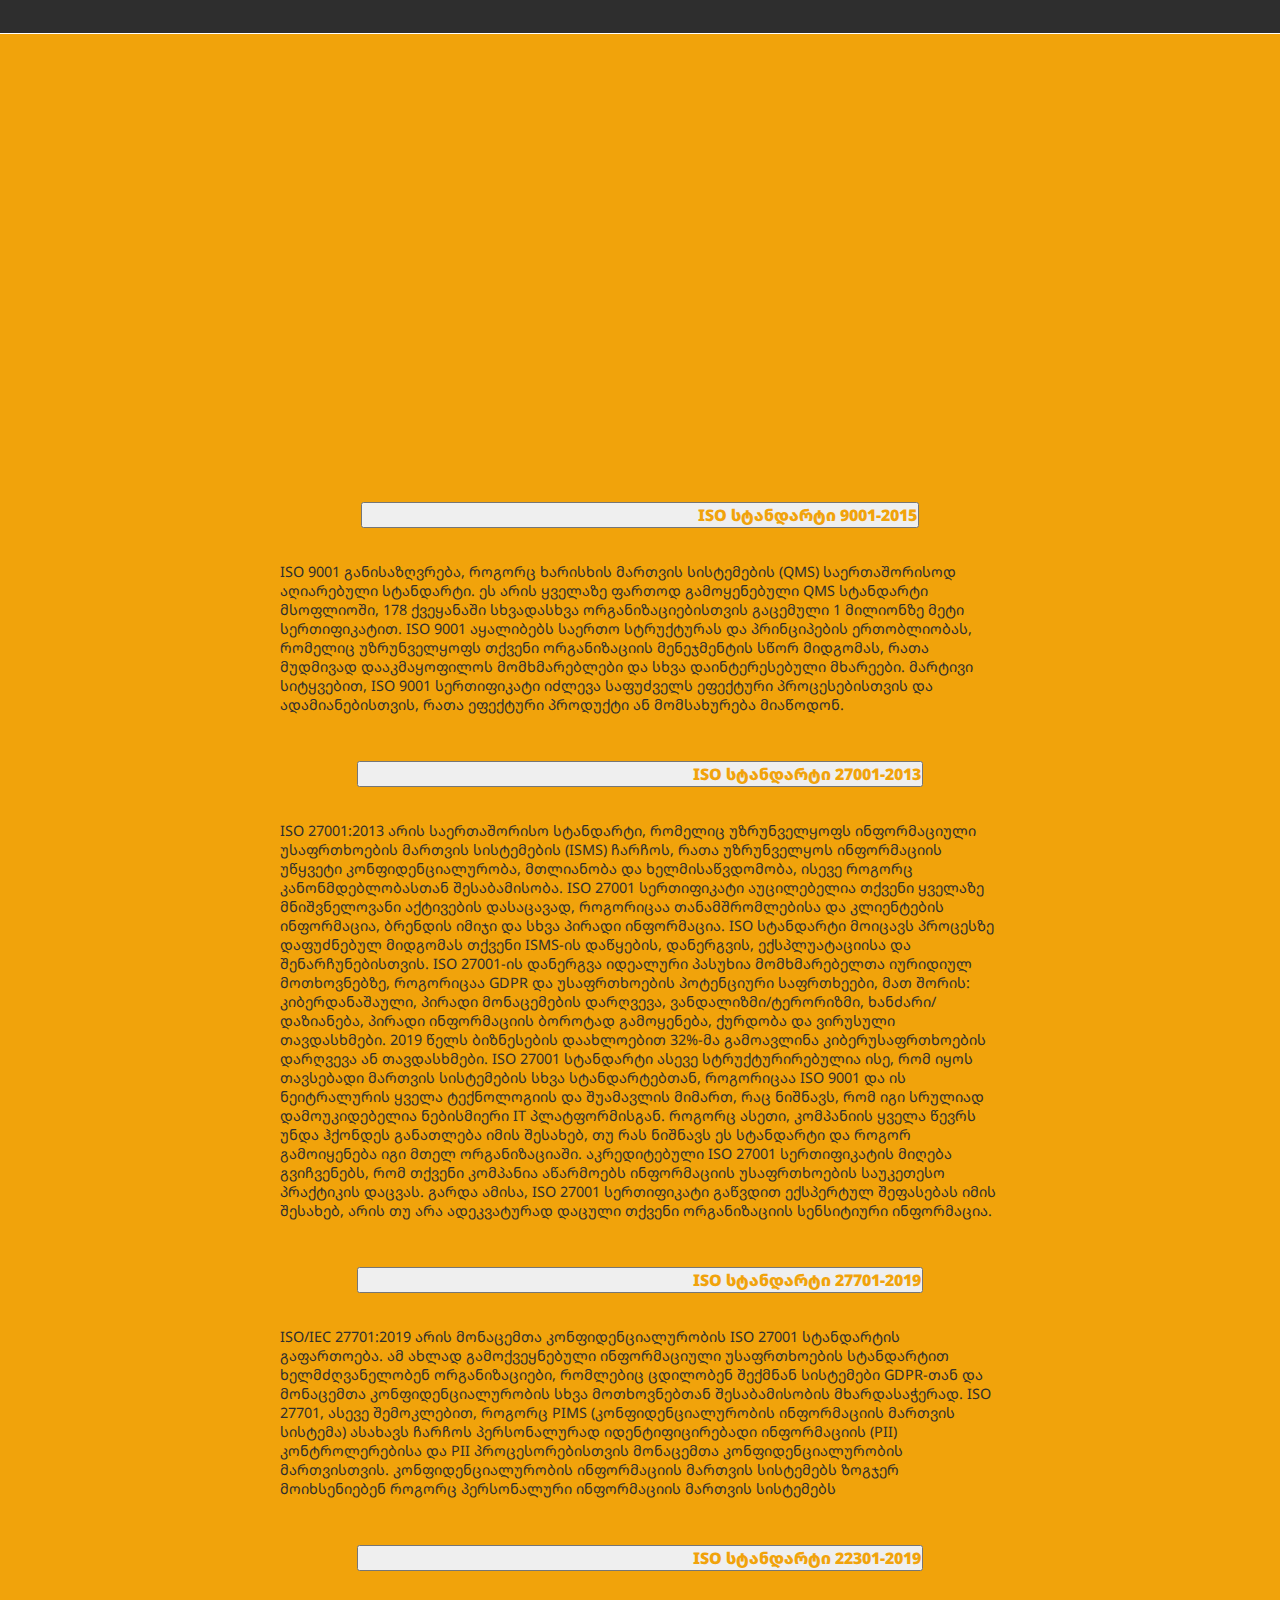
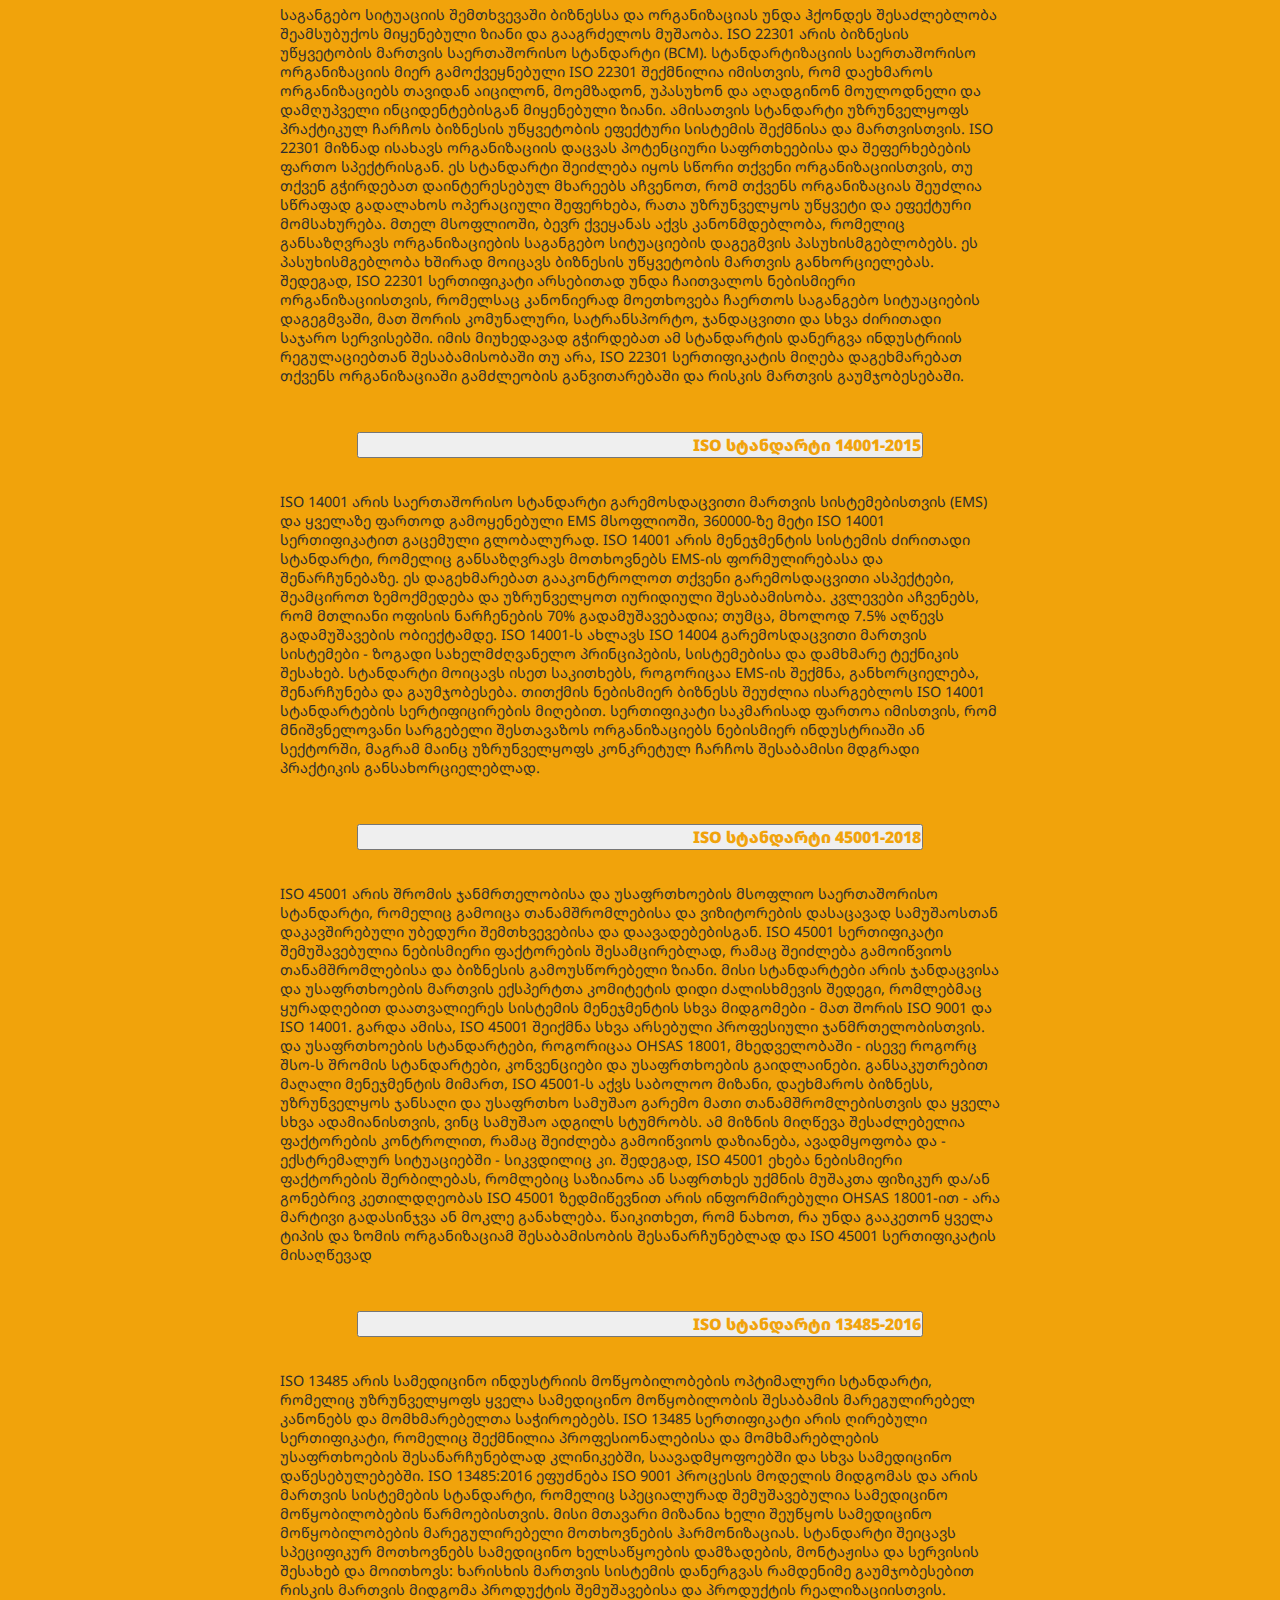
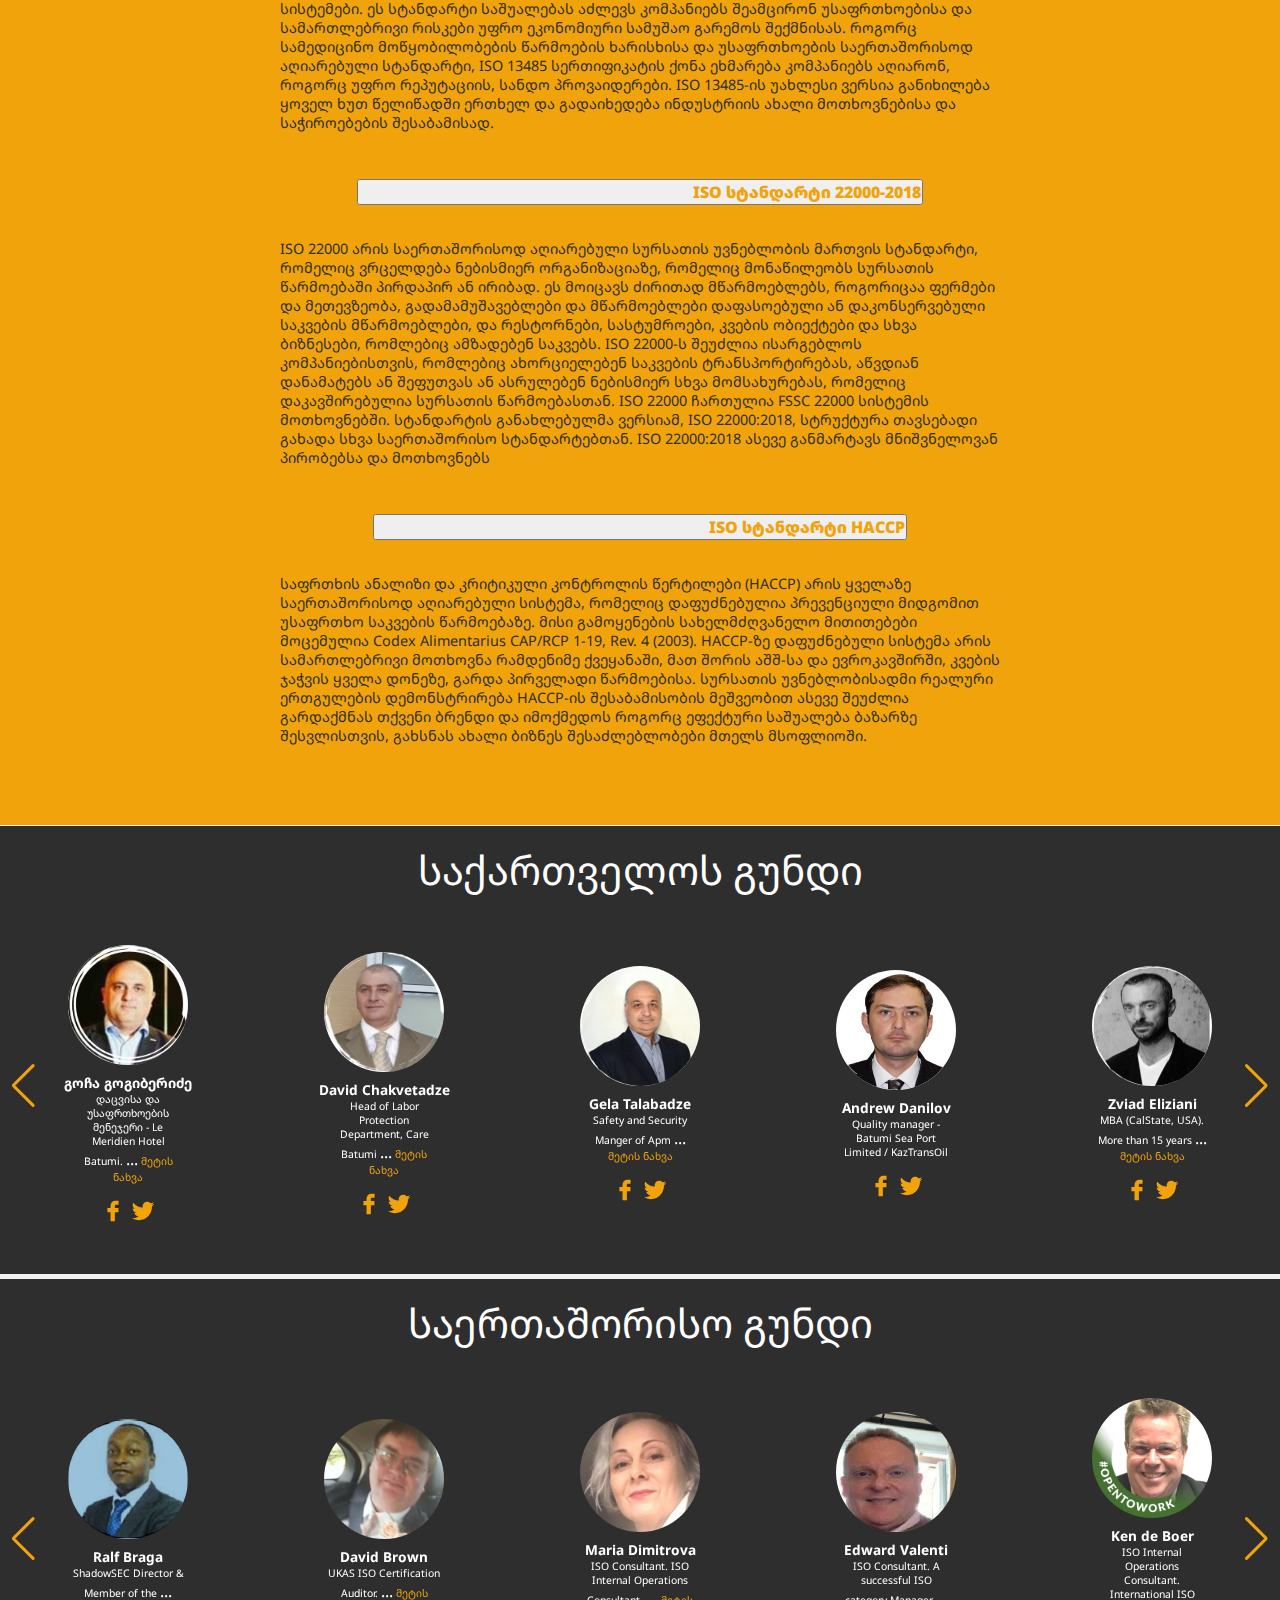
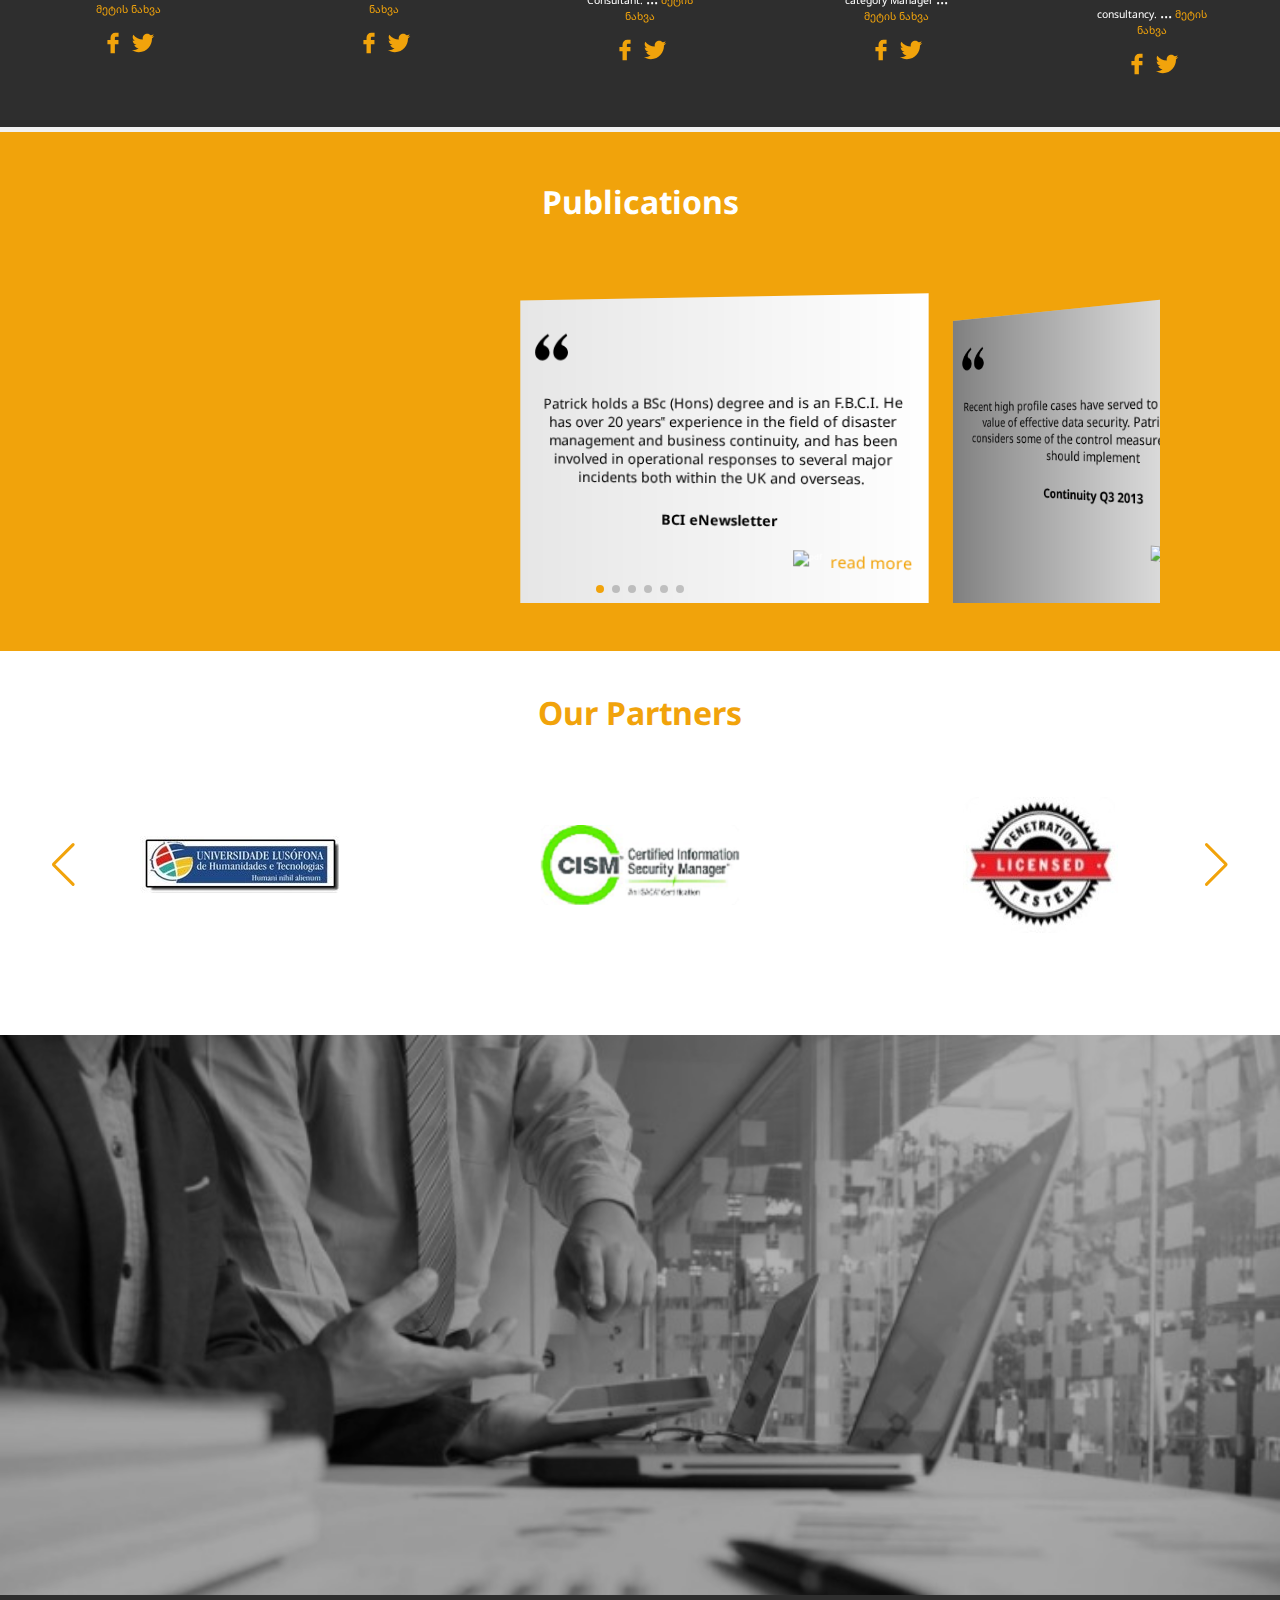
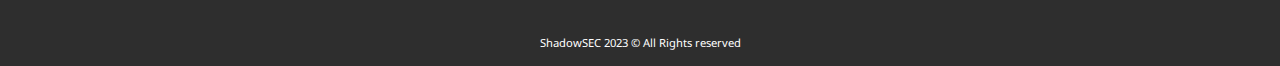
==== commit f719f057: "translated some of text and changed team's button's" ====
--- a/indexGEO.html
+++ b/indexGEO.html
@@ -11,6 +11,8 @@
     <link rel="shortcut icon" href="./assets/favicon.ico" type="image/x-icon">
     <link rel="stylesheet" href="https://unpkg.com/aos@next/dist/aos.css" />
     <link rel="stylesheet" href="https://cdn.jsdelivr.net/npm/swiper@10/swiper-bundle.min.css" />
+
+
     
 </head>
 
@@ -164,7 +166,7 @@
                             </li>
                     </ul>
                     </span> </p>
-                    <button class="readBtn" onclick="myFunction1()" id="myBtn1">Read more</button>
+                    <button class="readBtn" onclick="myFunction1()" id="myBtn1">მეტის ნახვა</button>
                 </div>
 
                 <div class="sec-one-card-items sec-one-item2" data-aos="flip-left">
@@ -190,7 +192,7 @@
                             </li>
                     </ul>
                     </span></p>
-                    <button class="readBtn" onclick="myFunction2()" id="myBtn2">Read more</button>
+                    <button class="readBtn" onclick="myFunction2()" id="myBtn2">მეტის ნახვა</button>
 
                 </div>
 
@@ -220,7 +222,7 @@
                             </li>
                     </ul>
                     </span></p>
-                    <button class="readBtn" onclick="myFunction3()" id="myBtn3">Read more</button>
+                    <button class="readBtn" onclick="myFunction3()" id="myBtn3">მეტის ნახვა</button>
                 </div>
             </div>
 
@@ -535,18 +537,18 @@
         <section class="section-six" id="team">
 
             <div class="sec-six-content1">
-                <p class="team">Georgian Team</p>
+                <p class="team">საქართველოს გუნდი</p>
                 <div class="swiper mySwiper2">
                     <div class="swiper-wrapper">
                         
                         <div class="swiper-slide">
                             <div class="sec-six-item">
                                 <img class="sec-six-avatar" src="./assets/gocha.jpg" alt="gocha">
-                                <p>Gocha Gogiberidze</p>
-                                <span class="anotation">Safety & Security Manager - Le Meridien Hotel Batumi.More than
-                                    <span id="dots4">...</span><span id="more4"> 20 years experience in Safety
-                                        and Security sphere (including Radisson Blue Batumi etc.)</span>
-                                    <a id="myBtn4" onclick="myFunction4()">Read more</a>
+                                <p >გოჩა გოგიბერიძე</p>
+                                <span class="anotation">დაცვისა და უსაფრთხოების მენეჯერი - Le Meridien Hotel Batumi.  
+                                    <span id="dots4">...</span><span id="more4"> 20 წელზე მეტი გამოცდილება
+                                        უსაფრთხოებისა და უსაფრთხოების სფეროში (მათ შორის Radisson Blue Batumi და ა.შ.)</span>
+                                    <a id="myBtn4" onclick="myFunction4()">მეტის ნახვა</a>
                                 </span>
                                 <div class="sec-six-socials">
                                     <a href="https://facebook.com" target="_blank"><img src="./assets/fb.svg"
@@ -565,7 +567,7 @@
                                         id="dots5">...</span>
                                     <span id="more5">Industrial Safety, Ecology And Health
                                         Sea Port. 20 Years Of Experience In The Field Of Labor Protection </span>
-                                    <a id="myBtn5" onclick="myFunction5()">Read more</a>
+                                    <a id="myBtn5" onclick="myFunction5()">მეტის ნახვა</a>
                                 </span>
                                 <div class="sec-six-socials">
                                     <a href="https://facebook.com" target="_blank"><img src="./assets/fb.svg"
@@ -585,7 +587,7 @@
                                         experience in
                                         Safety and
                                         Security. Over 10 years experience in HSSE.</span>
-                                    <a id="myBtn6" onclick="myFunction6()">Read more</a>
+                                    <a id="myBtn6" onclick="myFunction6()">მეტის ნახვა</a>
                                 </span>
                                 <div class="sec-six-socials">
                                     <a href="https://facebook.com" target="_blank"><img src="./assets/fb.svg"
@@ -621,7 +623,7 @@
                                         Management,
                                         International
                                         cooperation, Tourism Development Projects, Marketing/PR etc.</span>
-                                    <a id="myBtn7" onclick="myFunction7()">Read more</a>
+                                    <a id="myBtn7" onclick="myFunction7()">მეტის ნახვა</a>
                                 </span>
                                 <div class="sec-six-socials">
                                     <a href="https://facebook.com" target="_blank"><img src="./assets/fb.svg"
@@ -644,7 +646,7 @@
                                         Process
                                         Safety,
                                         Activities Oversight, Incident Investigations And Emergency Response.</span>
-                                    <a id="myBtn8" onclick="myFunction8()">Read more</a>
+                                    <a id="myBtn8" onclick="myFunction8()">მეტის ნახვა</a>
                                 </span>
                                 <div class="sec-six-socials">
                                     <a href="https://facebook.com" target="_blank"><img src="./assets/fb.svg"
@@ -663,7 +665,7 @@
                                     Palace Apartments<span id="dots9">...</span> <span id="more9"> managed by McInerney
                                         Hospitality
                                         International LLC</span>
-                                    <a id="myBtn9" onclick="myFunction9()">Read more</a>
+                                    <a id="myBtn9" onclick="myFunction9()">მეტის ნახვა</a>
                                 </span>
                                 <div class="sec-six-socials">
                                     <a href="https://facebook.com" target="_blank"><img src="./assets/fb.svg"
@@ -684,7 +686,7 @@
                                         Safety Environmental and Quality Management ISO 9001-2015 Quality
                                         Management Systems Auditor Lead and QRSM International
                                         Ltd., International Food Safety Expert.</span>
-                                    <a id="myBtn10" onclick="myFunction10()">Read more</a>
+                                    <a id="myBtn10" onclick="myFunction10()">მეტის ნახვა</a>
                                 </span>
                                 <div class="sec-six-socials">
                                     <a href="https://facebook.com" target="_blank"><img src="./assets/fb.svg"
@@ -706,7 +708,7 @@
                                         auditing of occupational health & safety, quality and energy management systems
                                         in accordance
                                         with requirements of international standards & local legislation.</span>
-                                    <a id="myBtn11" onclick="myFunction11()">Read more</a>
+                                    <a id="myBtn11" onclick="myFunction11()">მეტის ნახვა</a>
                                 </span>
                                 <div class="sec-six-socials">
                                     <a href="https://facebook.com" target="_blank"><img src="./assets/fb.svg"
@@ -725,7 +727,7 @@
                                         id="dots12">...</span>
                                     <span id="more12"> of experience in Safety & Security (Hualing Tbilisi Hotel,
                                         Radisson Blue Tbilisi, Carrefour Georgia, OSCE).</span>
-                                    <a id="myBtn12" onclick="myFunction12()">Read more</a>
+                                    <a id="myBtn12" onclick="myFunction12()">მეტის ნახვა</a>
                                 </span>
                                 <div class="sec-six-socials">
                                     <a href="https://facebook.com" target="_blank"><img src="./assets/fb.svg"
@@ -788,7 +790,7 @@
                                         id="dots20">...</span>
                                     <span id="more20">Certified:  Conformity Assessment from the Georgian Laboratory Association and Labor and occupational safety standards for auditors by IT-Knowledge.
                                     </span>
-                                    <a id="myBtn20" onclick="myFunction20()">Read more</a>
+                                    <a id="myBtn20" onclick="myFunction20()">მეტის ნახვა</a>
                                 </span>
                                 <div class="sec-six-socials">
                                     <a href="https://facebook.com" target="_blank"><img src="./assets/fb.svg"
@@ -808,7 +810,7 @@
                                         id="dots21">...</span>
                                     <span id="more21">Over 10 years experience in  security (International 5 Star  Hotels: Marriott Tbilisi, Holiday Inn, Wyndham Grand Tbilisi), family guard, CCTV technical support.
                                     </span>
-                                    <a id="myBtn21" onclick="myFunction21()">Read more</a>
+                                    <a id="myBtn21" onclick="myFunction21()">მეტის ნახვა</a>
                                 </span>
                                 <div class="sec-six-socials">
                                     <a href="https://facebook.com" target="_blank"><img src="./assets/fb.svg"
@@ -828,7 +830,7 @@
                                         id="dots22">...</span>
                                     <span id="more22">Over 10 years experience in BP Georgia in operational departments. 
                                     </span>
-                                    <a id="myBtn22" onclick="myFunction22()">Read more</a>
+                                    <a id="myBtn22" onclick="myFunction22()">მეტის ნახვა</a>
                                 </span>
                                 <div class="sec-six-socials">
                                     <a href="https://facebook.com" target="_blank"><img src="./assets/fb.svg"
@@ -849,7 +851,7 @@
             </div>
 
             <div class="sec-six-content2">
-                <p class="team">International Team</p>
+                <p class="team">საერთაშორისო გუნდი</p>
                 <div class="swiper mySwiper3">
                     <div class="swiper-wrapper">
                         <div class="swiper-slide">
@@ -859,7 +861,7 @@
                                 <span class="anotation">ShadowSEC Director & Member of the <span
                                         id="dots13">...</span><span id="more13">
                                         International ISO Governing Committee Representing Portugal. </span>
-                                    <a id="myBtn13" onclick="myFunction13()">Read more</a>
+                                    <a id="myBtn13" onclick="myFunction13()">მეტის ნახვა</a>
                                 </span>
                                 <div class="sec-six-socials">
                                     <a href="https://facebook.com" target="_blank"><img src="./assets/fb.svg"
@@ -877,7 +879,7 @@
                                         id="dots14">...</span><span id="more14">
                                         ISO Lead Auditor / Lead Implementer & Trainer for ISO Standards ISO 27001 /
                                         22301 / 20000 / 9001 / 14001 / 22000 / OHSAS 45001 & HACCP.</span>
-                                    <a id="myBtn14" onclick="myFunction14()">Read more</a>
+                                    <a id="myBtn14" onclick="myFunction14()">მეტის ნახვა</a>
                                 </span>
                                 <div class="sec-six-socials">
                                     <a href="https://facebook.com" target="_blank"><img src="./assets/fb.svg"
@@ -898,7 +900,7 @@
                                         industries. Skilled in
                                         Negotiation, Data Analysis, Business Development,
                                         Marketing Strategy, and Sales Management.</span>
-                                    <a id="myBtn15" onclick="myFunction15()">Read more</a>
+                                    <a id="myBtn15" onclick="myFunction15()">მეტის ნახვა</a>
                                 </span>
                                 <div class="sec-six-socials">
                                     <a href="https://facebook.com" target="_blank"><img src="./assets/fb.svg"
@@ -922,7 +924,7 @@
                                         devices,
                                         pharmaceuticals and there manufacture, IRCA Lead auditor ISO9001-2015
                                         ISO13458-2018.</span>
-                                    <a id="myBtn16" onclick="myFunction16()">Read more</a>
+                                    <a id="myBtn16" onclick="myFunction16()">მეტის ნახვა</a>
                                 </span>
                                 <div class="sec-six-socials">
                                     <a href="https://facebook.com" target="_blank"><img src="./assets/fb.svg"
@@ -943,7 +945,7 @@
                                         implementation and certification + Global ISO 27001 (Information & Data
                                         Security)
                                         Subject Matter Expert + Responsibility for global ISO 27001 revenue.</span>
-                                    <a id="myBtn17" onclick="myFunction17()">Read more</a>
+                                    <a id="myBtn17" onclick="myFunction17()">მეტის ნახვა</a>
                                 </span>
                                 <div class="sec-six-socials">
                                     <a href="https://facebook.com" target="_blank"><img src="./assets/fb.svg"
@@ -964,7 +966,7 @@
                                         ISO Standards ISO 27001 / 22301 / 20000 / 9001 /
                                         14001 / 22000 /13458/ OHSAS 45001 & HACCP/ UKAS technical expert,
                                         Nebosh, ISOH approved trainer</span>
-                                    <a id="myBtn18" onclick="myFunction18()">Read more</a>
+                                    <a id="myBtn18" onclick="myFunction18()">მეტის ნახვა</a>
                                 </span>
                                 <div class="sec-six-socials">
                                     <a href="https://facebook.com" target="_blank"><img src="./assets/fb.svg"
@@ -986,7 +988,7 @@
                                         developing ISO standards for facilities looking after the elderly and
                                         infirm, and has developed a large number of training course
                                         to help both staff and residents to improve quality of life.</span>
-                                    <a id="myBtn19" onclick="myFunction19()">Read more</a>
+                                    <a id="myBtn19" onclick="myFunction19()">მეტის ნახვა</a>
                                 </span>
                                 <div class="sec-six-socials">
                                     <a href="https://facebook.com" target="_blank"><img src="./assets/fb.svg"
@@ -1254,7 +1256,7 @@
     </button>
 
     <!-- SCRIPTS -->
-    <script src="main.js"></script>
+    <script src="maingeo.js"></script>
     <script src="https://cdn.jsdelivr.net/npm/bootstrap@5.3.1/dist/js/bootstrap.bundle.min.js"
         integrity="sha384-HwwvtgBNo3bZJJLYd8oVXjrBZt8cqVSpeBNS5n7C8IVInixGAoxmnlMuBnhbgrkm"
         crossorigin="anonymous"></script>
--- a/styleGEO.css
+++ b/styleGEO.css
@@ -15,7 +15,7 @@
     margin: 0;
     padding: 0;
     box-sizing: border-box;
-    font-size: 62.5%;
+    font-size: 50%;
     text-decoration: none !important;
     font-family: 'Noto Sans Georgian', sans-serif;
     color: var(--white)
@@ -532,9 +532,16 @@
 .readBtn {
     margin-left: 50%;
     font-size: 1.5rem;
-    color: black;
+    color:#f1f1f1 ;
     padding: 1rem;
     transform: translateX(-50%);
+    background-color:#f1a30b;
+    border-color: #dbd0bb;
+    border-radius: 15%;
+}
+
+.readBtn:hover{
+background-color:#2e2e2e;
 }
 
 /* SECTION TWO */
@@ -552,16 +559,16 @@
 
 .sec-two-content p {
     color: var(--white);
-    font-size: 3rem;
+    font-size: 2.5rem;
     font-weight: 700;
-    max-width: 55rem;
+    max-width: 60rem;
 }
 
 .sec-two-content div {
     display: flex;
     justify-content: center;
     align-items: center;
-    width: 20rem;
+    width: 23rem;
     height: 5rem;
     background-color: var(--black);
     color: var(--white);
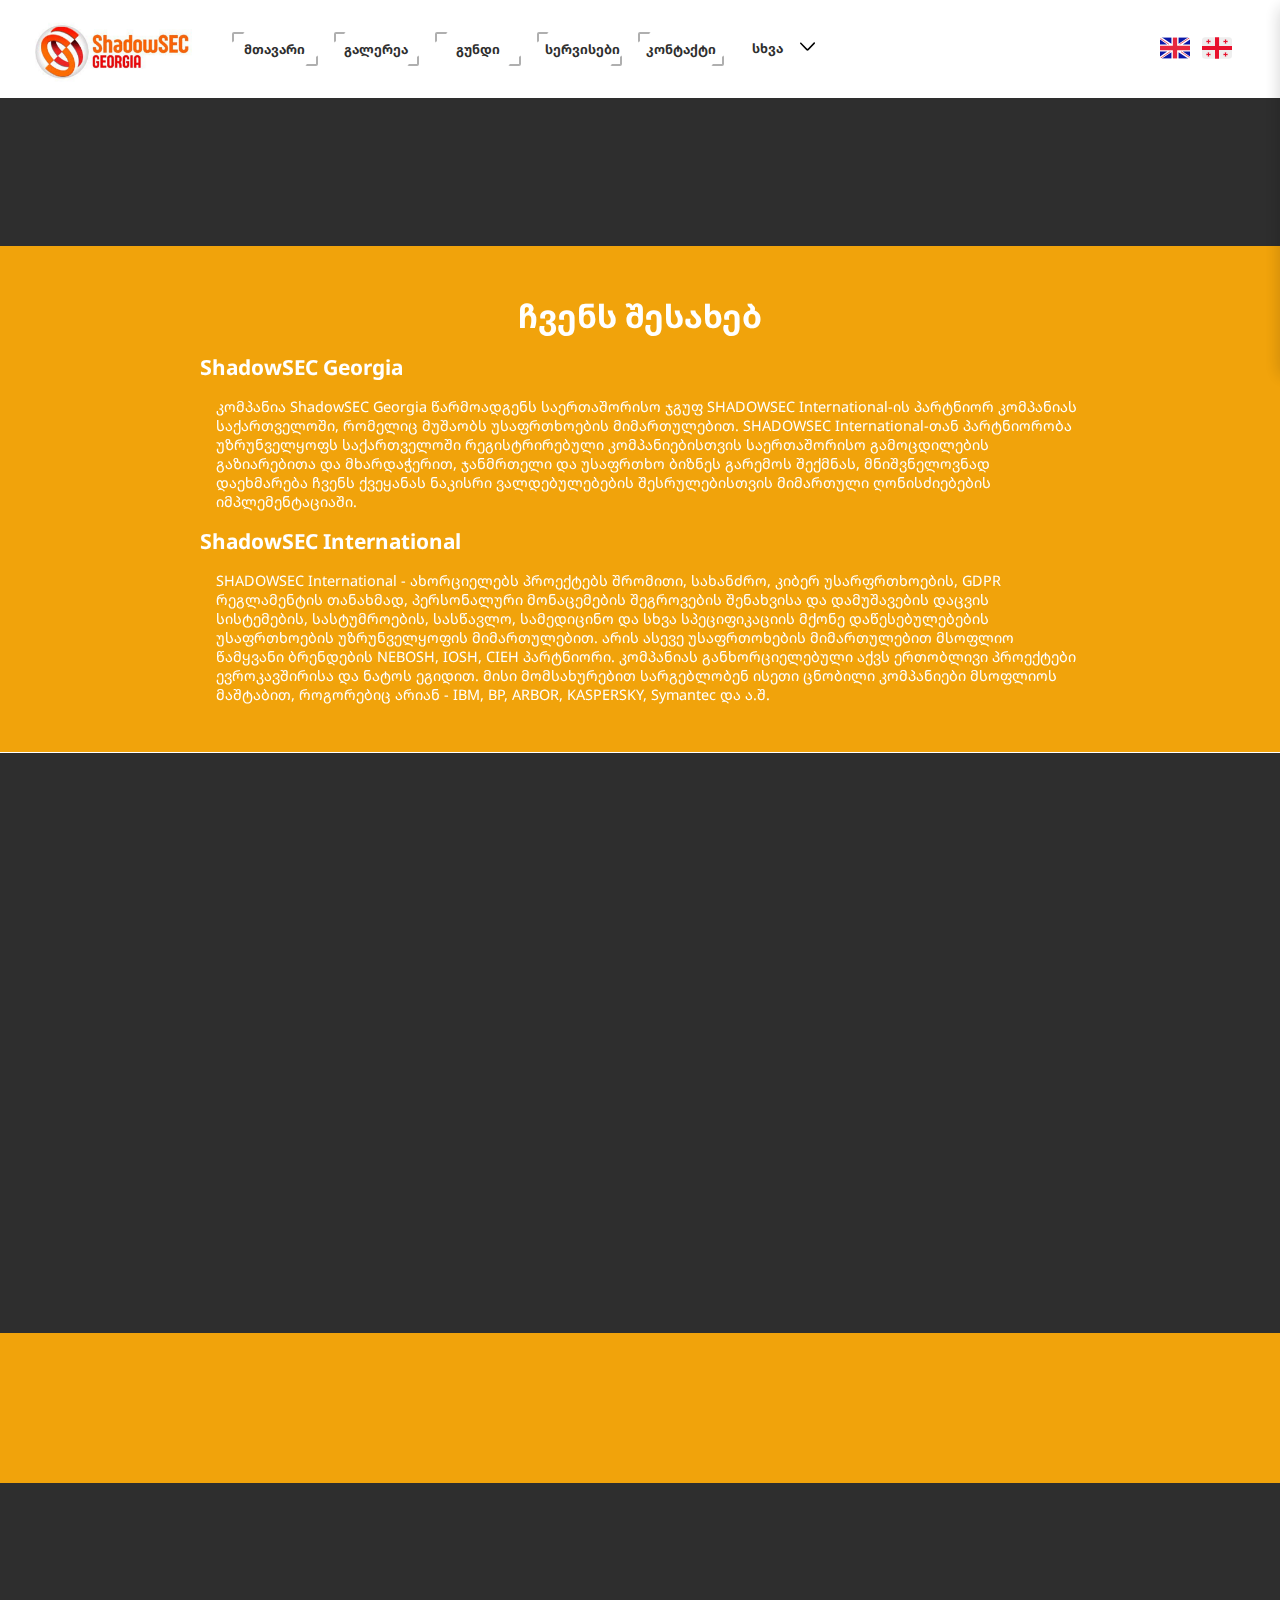
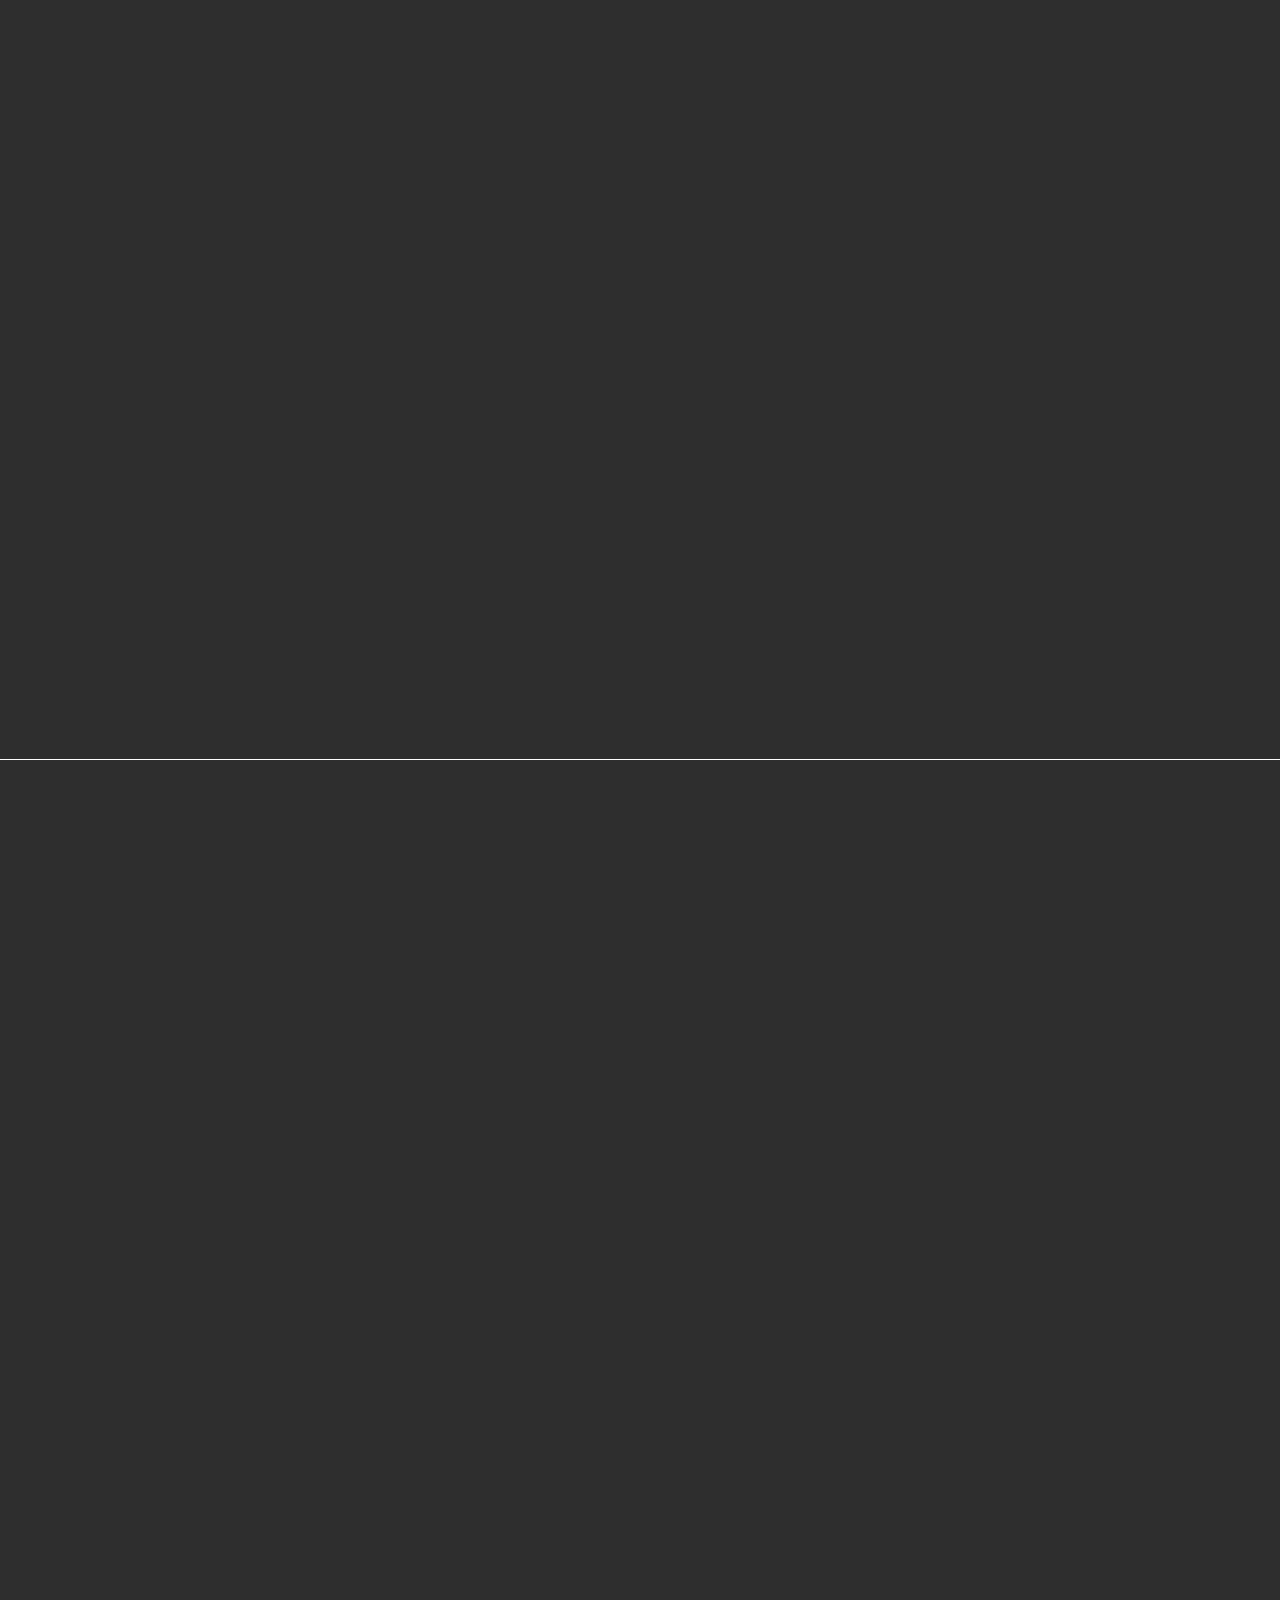
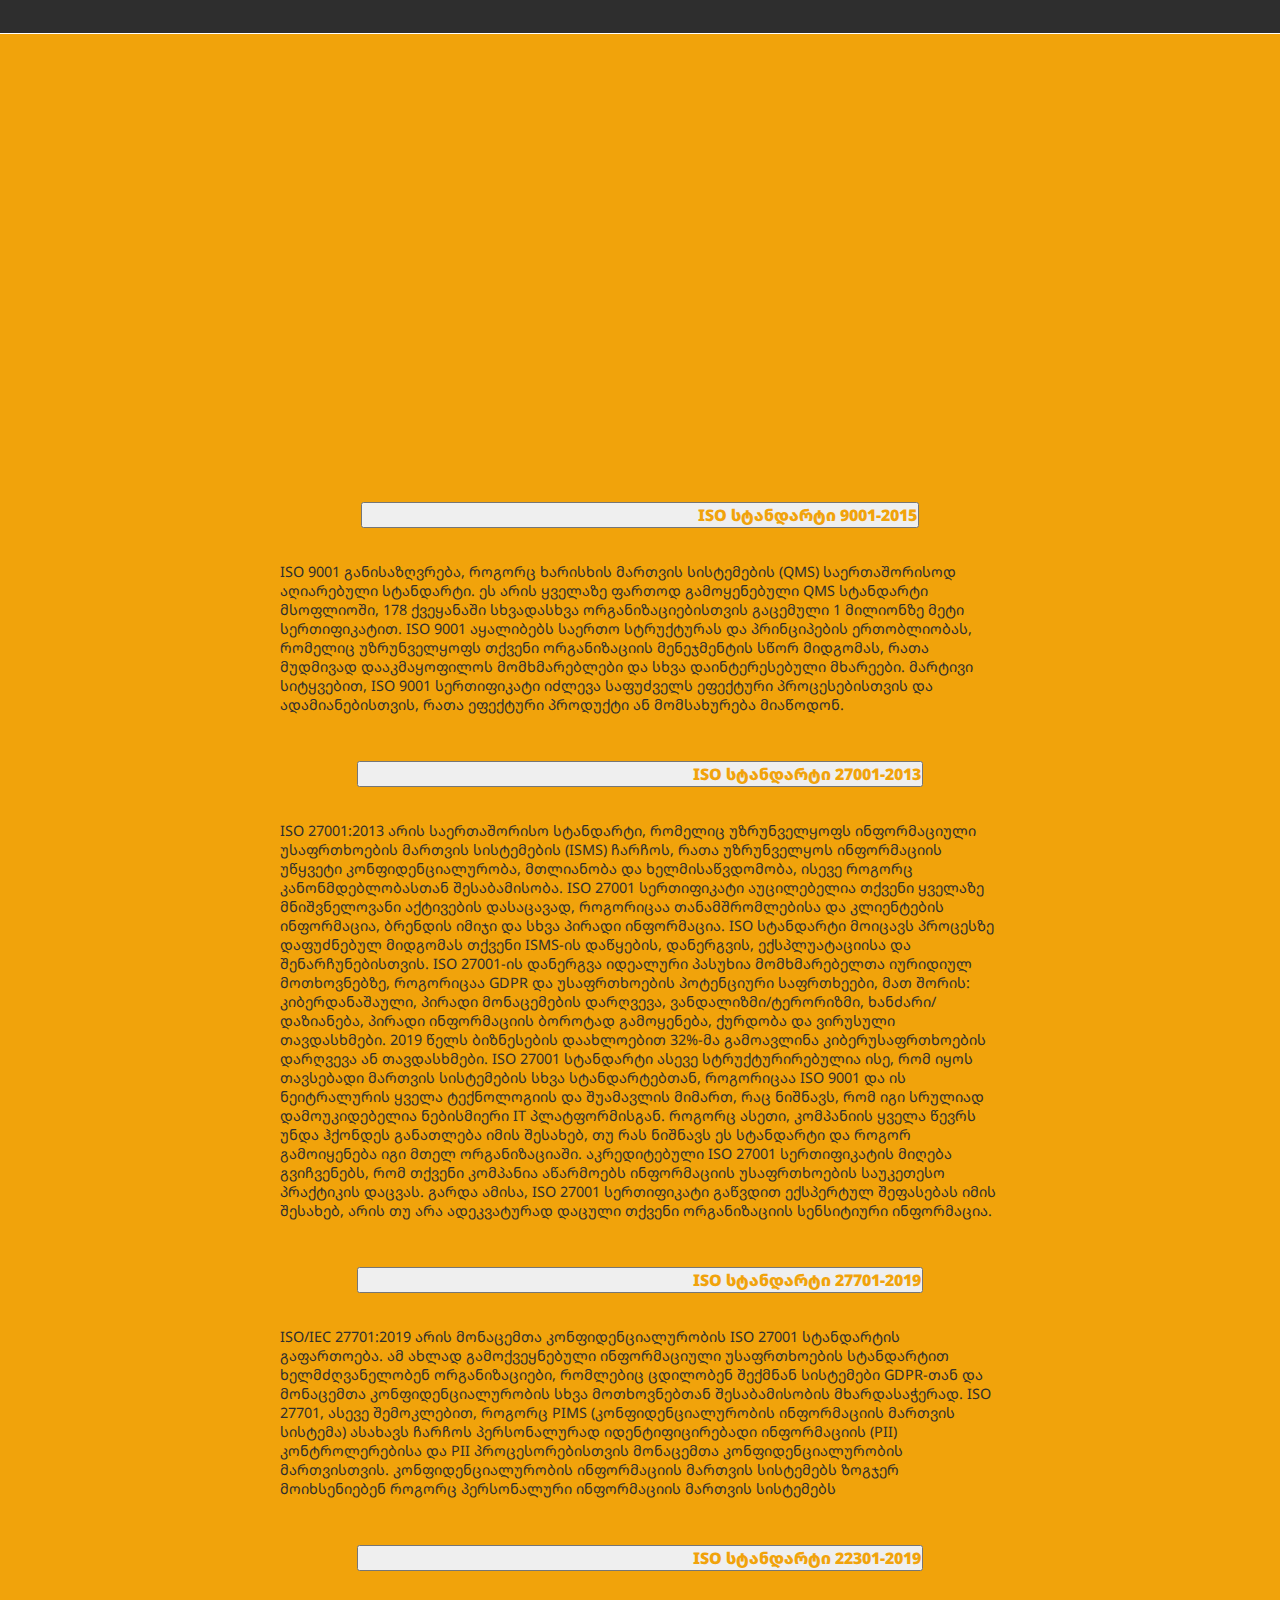
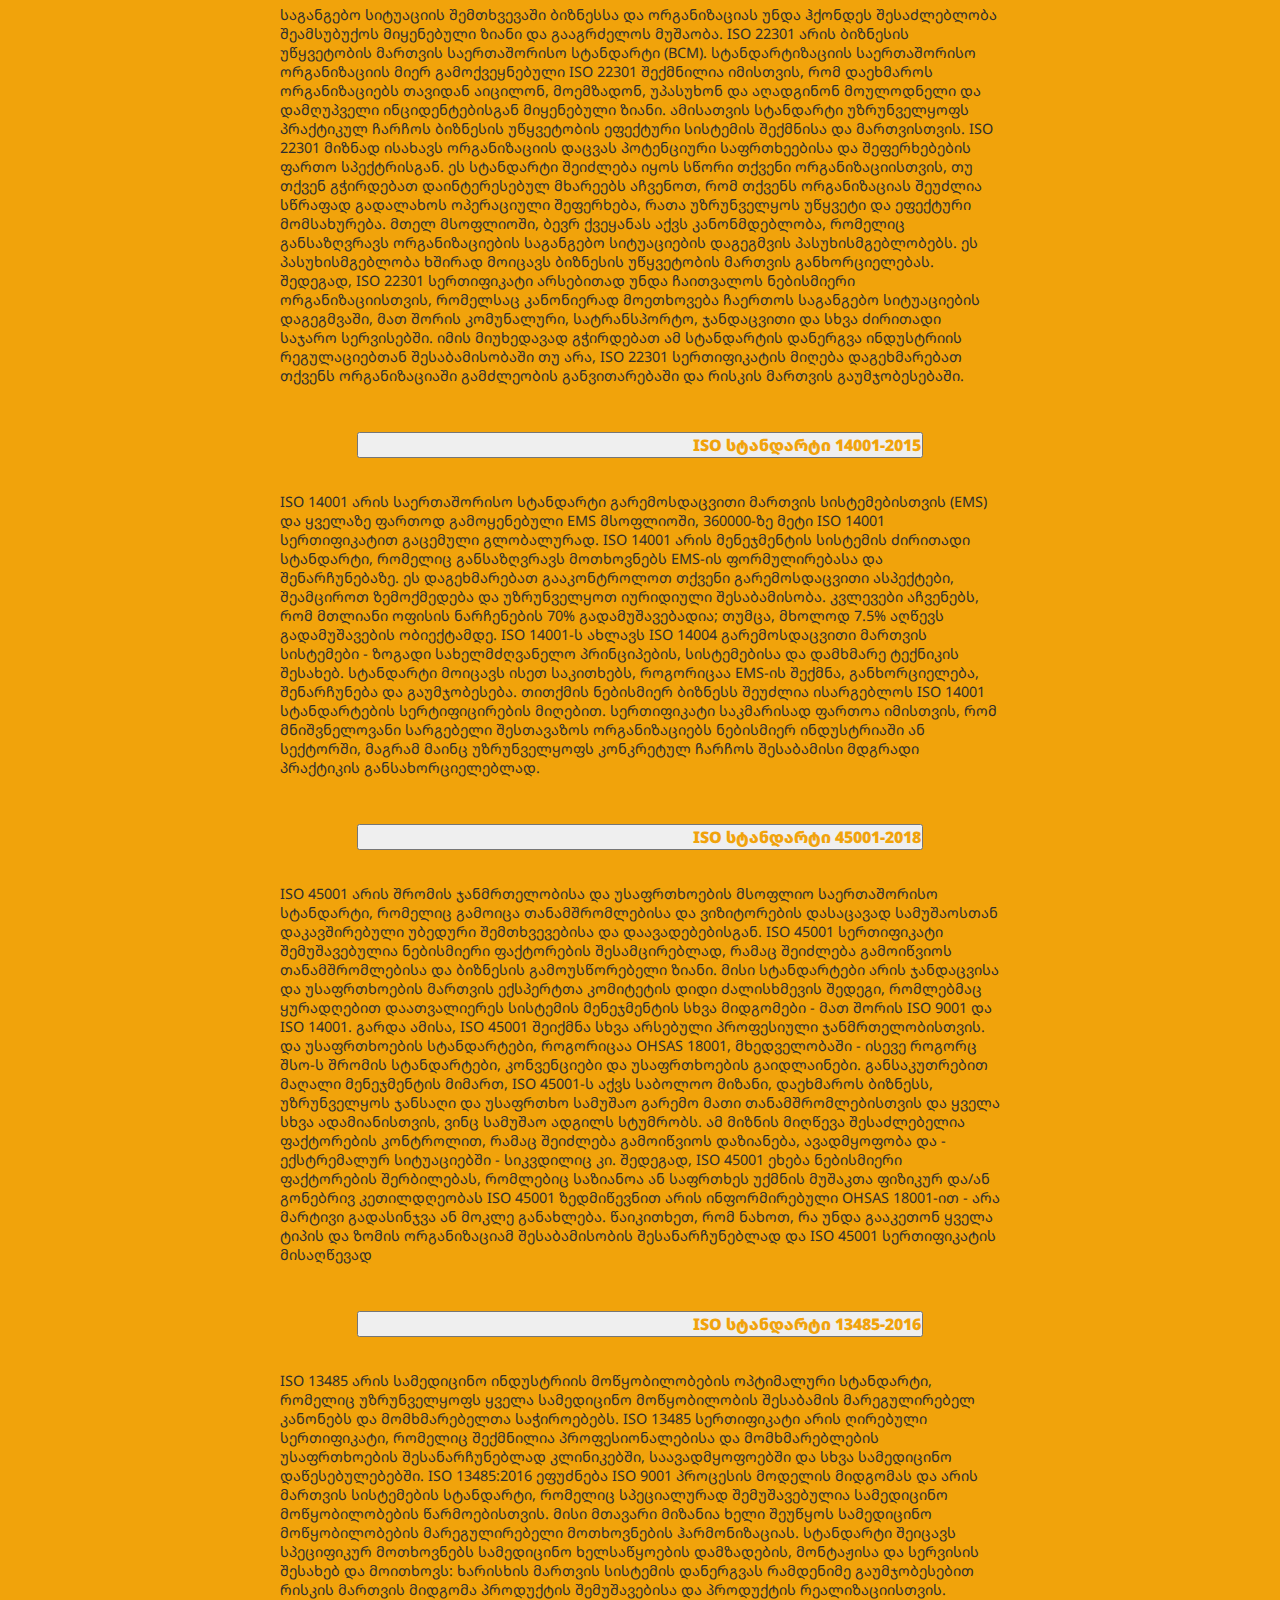
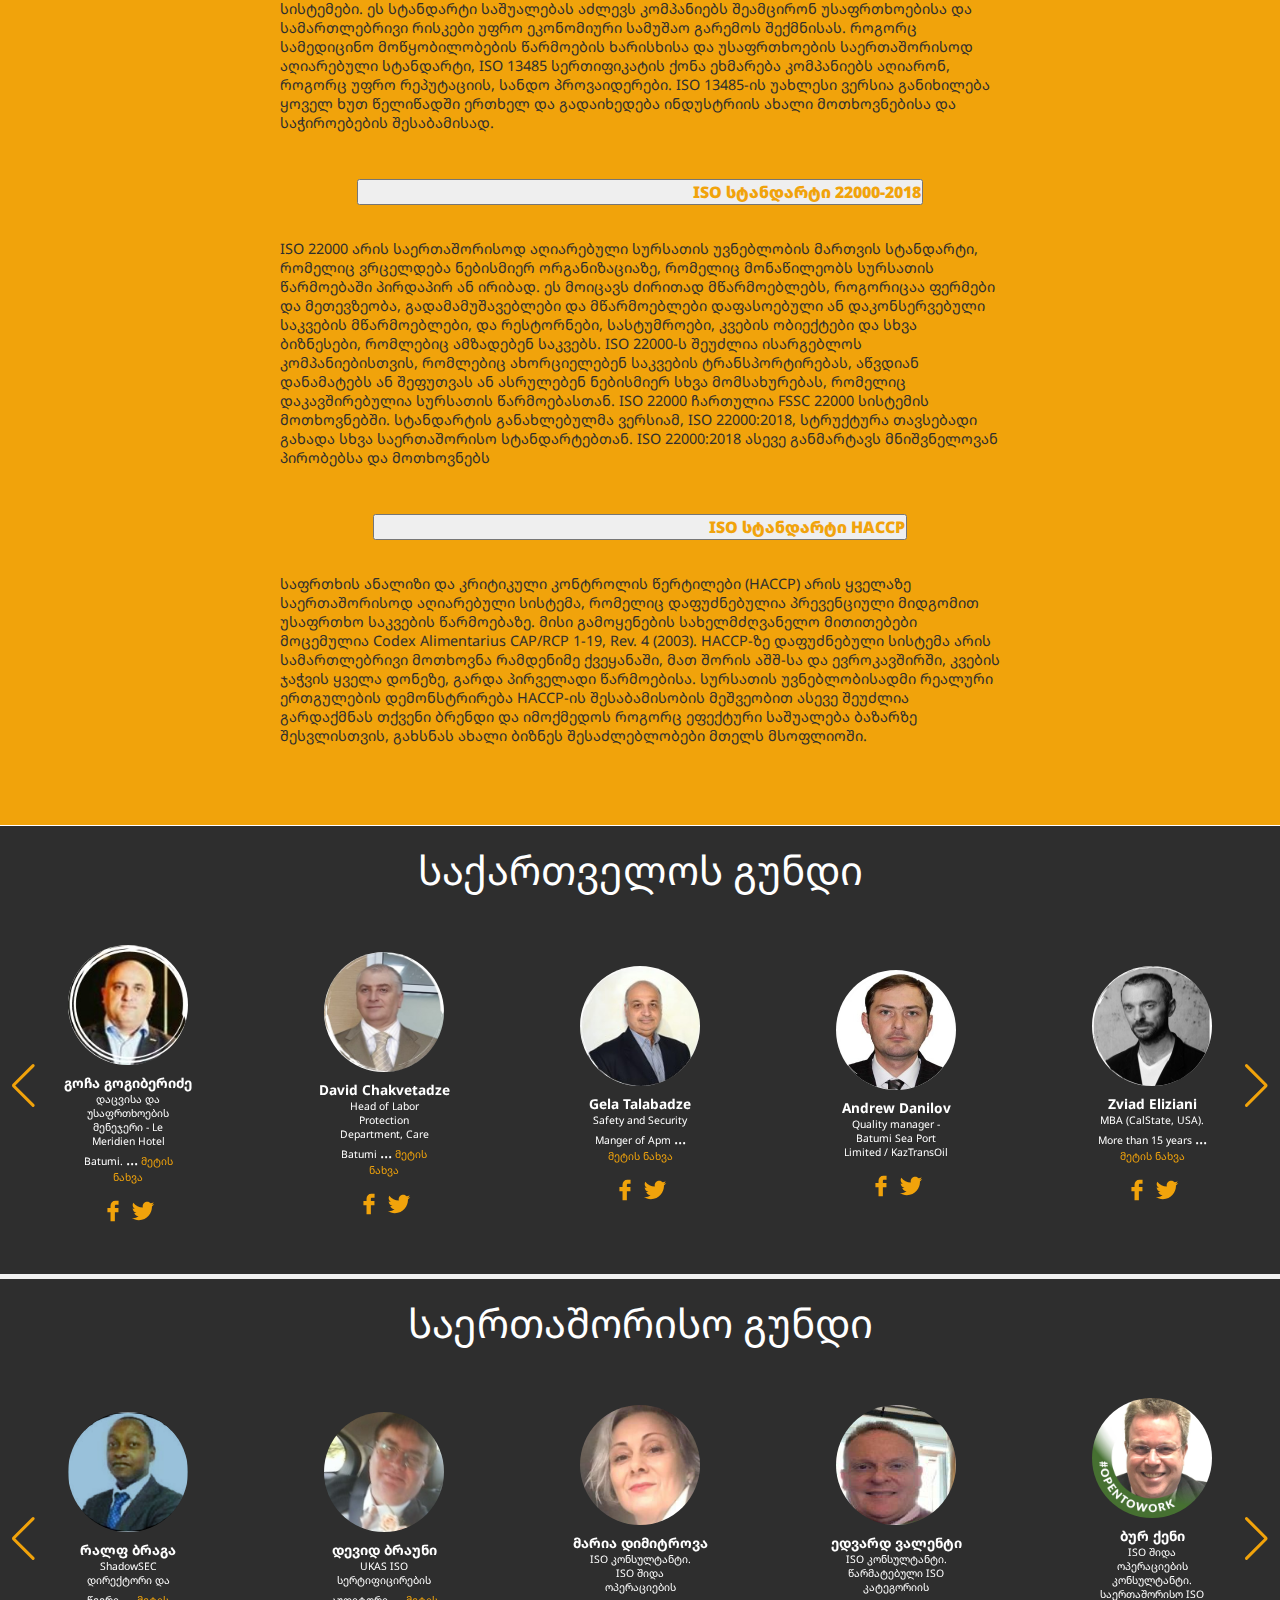
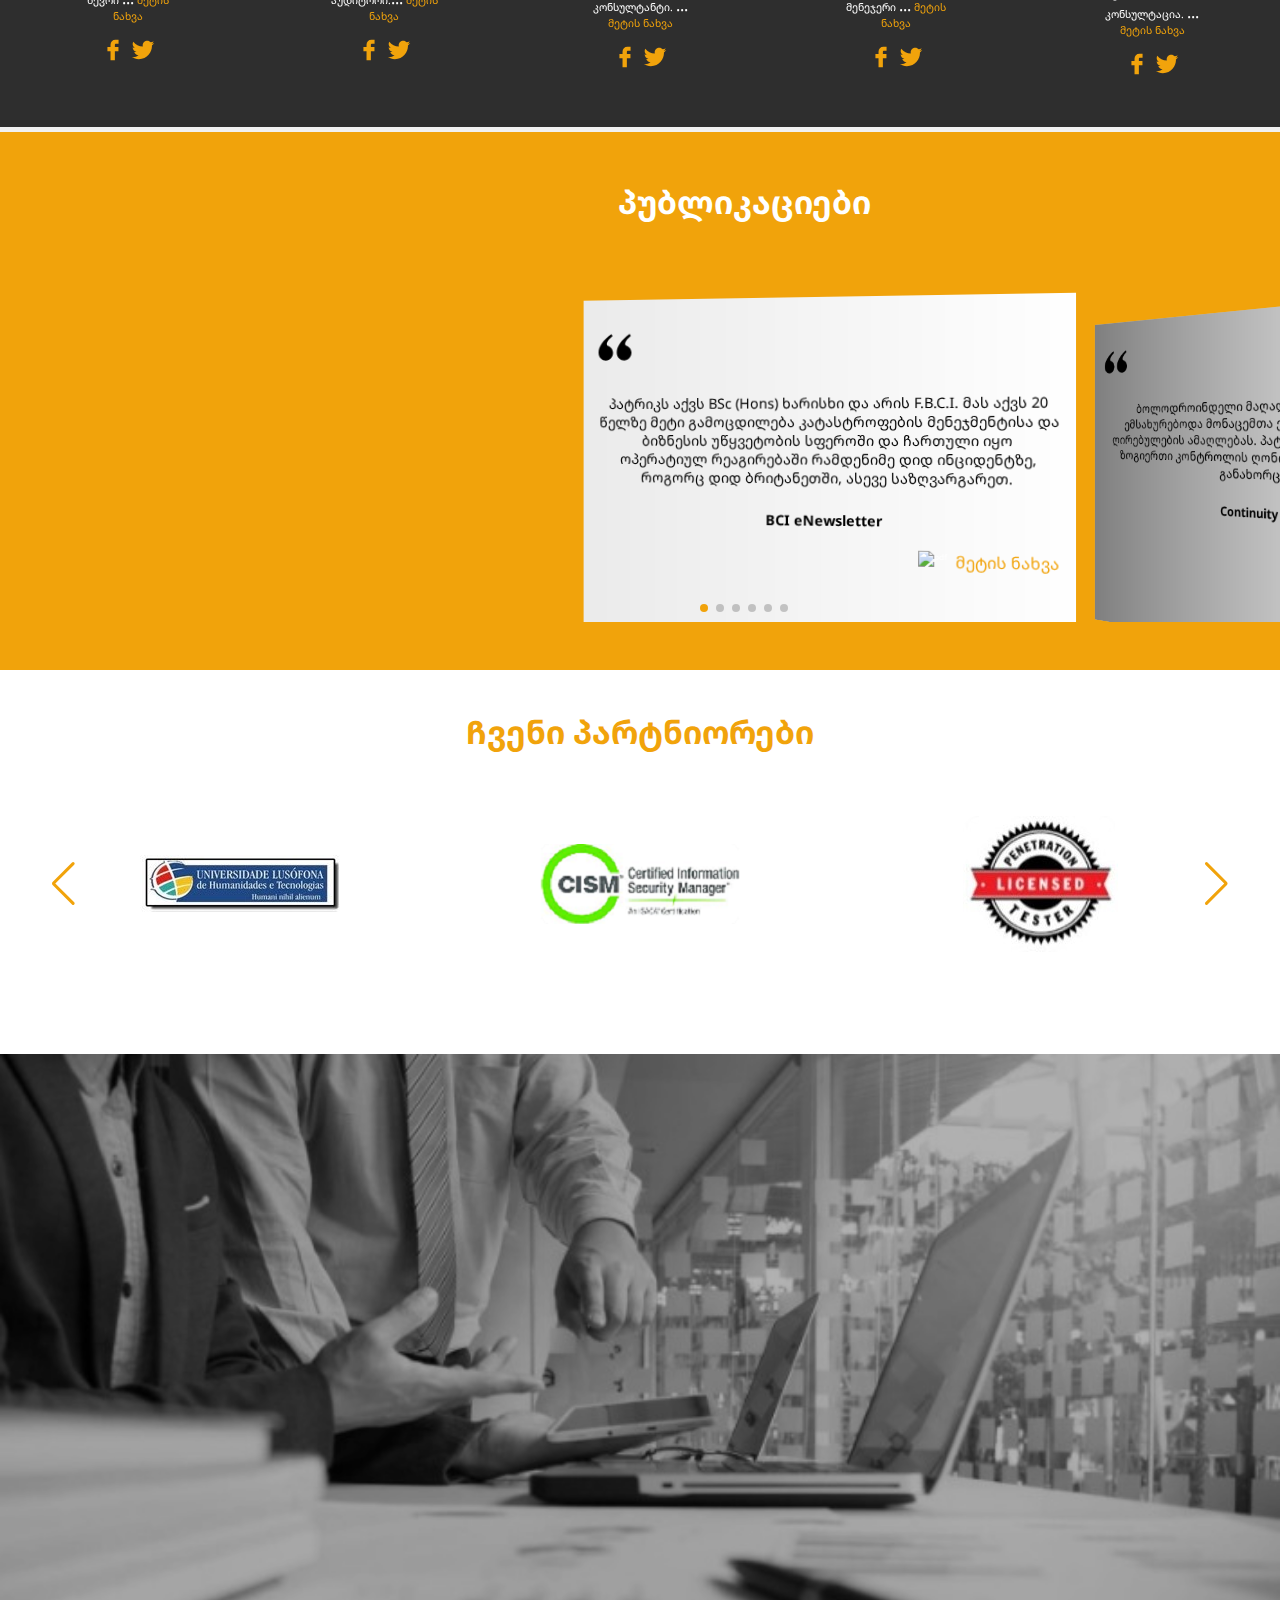
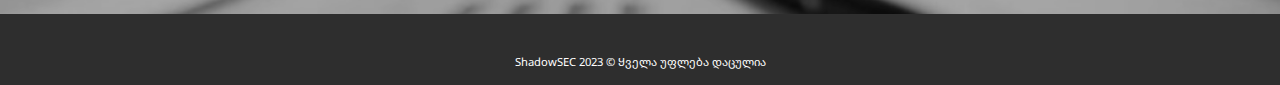
==== commit 15ff1add: "translations" ====
--- a/indexGEO.html
+++ b/indexGEO.html
@@ -857,10 +857,10 @@
                         <div class="swiper-slide">
                             <div class="sec-six-item">
                                 <img class="sec-six-avatar" src="./assets/ralf braga.png" alt="Ralf">
-                                <p>Ralf Braga</p>
-                                <span class="anotation">ShadowSEC Director & Member of the <span
+                                <p>რალფ ბრაგა</p>
+                                <span class="anotation">ShadowSEC დირექტორი და წევრი <span
                                         id="dots13">...</span><span id="more13">
-                                        International ISO Governing Committee Representing Portugal. </span>
+                                            ISO საერთაშორისო მმართველი კომიტეტის, რომელიც წარმოადგენს პორტუგალიას.</span>
                                     <a id="myBtn13" onclick="myFunction13()">მეტის ნახვა</a>
                                 </span>
                                 <div class="sec-six-socials">
@@ -874,11 +874,10 @@
                         <div class="swiper-slide">
                             <div class="sec-six-item">
                                 <img class="sec-six-avatar" src="./assets/david brown.jpeg" alt="David Brown">
-                                <p>David Brown</p>
-                                <span class="anotation">UKAS ISO Certification Auditor. <span
+                                <p>დევიდ ბრაუნი</p>
+                                <span class="anotation">UKAS ISO სერტიფიცირების აუდიტორი.<span
                                         id="dots14">...</span><span id="more14">
-                                        ISO Lead Auditor / Lead Implementer & Trainer for ISO Standards ISO 27001 /
-                                        22301 / 20000 / 9001 / 14001 / 22000 / OHSAS 45001 & HACCP.</span>
+                                            ISO წამყვანი აუდიტორი / წამყვანი განმახორციელებელი და ტრენერი ISO სტანდარტების ISO 27001 / 22301 / 20000 / 9001 / 14001 / 22000 / OHSAS 45001 & HACCP.</span>
                                     <a id="myBtn14" onclick="myFunction14()">მეტის ნახვა</a>
                                 </span>
                                 <div class="sec-six-socials">
@@ -892,14 +891,10 @@
                         <div class="swiper-slide">
                             <div class="sec-six-item">
                                 <img class="sec-six-avatar" src="./assets/Maria Dimitrova.png" alt="maria Dimitrova">
-                                <p>Maria Dimitrova</p>
-                                <span class="anotation">ISO Consultant. ISO Internal Operations Consultant. <span
+                                <p>მარია დიმიტროვა</p>
+                                <span class="anotation">ISO კონსულტანტი. ISO შიდა ოპერაციების კონსულტანტი. <span
                                         id="dots15">...</span><span id="more15">
-                                        Experienced Manager with a demonstrated
-                                        history of working in the IT, civil engineering, and telecommunications
-                                        industries. Skilled in
-                                        Negotiation, Data Analysis, Business Development,
-                                        Marketing Strategy, and Sales Management.</span>
+                                            გამოცდილი მენეჯერი IT, სამოქალაქო ინჟინერიის და სატელეკომუნიკაციო ინდუსტრიებში მუშაობის დემონსტრირებული ისტორიით. ფლობს მოლაპარაკებებს, მონაცემთა ანალიზს, ბიზნესის განვითარებას, მარკეტინგის სტრატეგიას და გაყიდვების მენეჯმენტს.</span>
                                     <a id="myBtn15" onclick="myFunction15()">მეტის ნახვა</a>
                                 </span>
                                 <div class="sec-six-socials">
@@ -913,17 +908,10 @@
                         <div class="swiper-slide">
                             <div class="sec-six-item">
                                 <img class="sec-six-avatar" src="./assets/edward Valenti.png" alt="Edward">
-                                <p>Edward Valenti</p>
-                                <span class="anotation">ISO Consultant.
-                                    A successful ISO category Manager <span id="dots16">...</span><span id="more16">
-                                        with a wide range of international
-                                        procurement,
-                                        merchandising and pharmaceutical experience. Able to build backroom
-                                        processes
-                                        for an ISO certification body dealing with Health and Safety and medical
-                                        devices,
-                                        pharmaceuticals and there manufacture, IRCA Lead auditor ISO9001-2015
-                                        ISO13458-2018.</span>
+                                <p>ედვარდ ვალენტი</p>
+                                <span class="anotation">ISO კონსულტანტი.
+                                    წარმატებული ISO კატეგორიის მენეჯერი <span id="dots16">...</span><span id="more16">
+                                        საერთაშორისო შესყიდვების, სავაჭრო და ფარმაცევტული გამოცდილებით. შეუძლია შექმნას კულუარული პროცესები ISO სერტიფიცირების ორგანოსთვის, რომელიც ეხება ჯანმრთელობასა და უსაფრთხოებას და სამედიცინო მოწყობილობებს, ფარმაცევტულ და იქ წარმოებას, IRCA წამყვანი აუდიტორი ISO9001-2015 ISO13458-2018.</span>
                                     <a id="myBtn16" onclick="myFunction16()">მეტის ნახვა</a>
                                 </span>
                                 <div class="sec-six-socials">
@@ -937,14 +925,9 @@
                         <div class="swiper-slide">
                             <div class="sec-six-item">
                                 <img class="sec-six-avatar" src="./assets/Ken de Boer.jpeg" alt="ken de boer">
-                                <p>Ken de Boer</p>
-                                <span class="anotation">ISO Internal Operations Consultant.
-                                    International ISO consultancy. <span id="dots17">...</span><span id="more17">
-                                        Advised local, national and global businesses
-                                        regarding ISO
-                                        implementation and certification + Global ISO 27001 (Information & Data
-                                        Security)
-                                        Subject Matter Expert + Responsibility for global ISO 27001 revenue.</span>
+                                <p>ბურ ქენი</p>
+                                <span class="anotation">ISO შიდა ოპერაციების კონსულტანტი. საერთაშორისო ISO კონსულტაცია. <span id="dots17">...</span><span id="more17">
+                                    კონსულტაციას უწევს ადგილობრივ, ეროვნულ და გლობალურ ბიზნესებს ISO დანერგვასა და სერტიფიცირებასთან დაკავშირებით + გლობალური ISO 27001 (ინფორმაცია და მონაცემთა უსაფრთხოება) საგნის ექსპერტი + პასუხისმგებლობა გლობალურ ISO 27001 შემოსავლებზე.</span>
                                     <a id="myBtn17" onclick="myFunction17()">მეტის ნახვა</a>
                                 </span>
                                 <div class="sec-six-socials">
@@ -959,13 +942,9 @@
                             <div class="sec-six-item">
                                 <img class="sec-six-avatar" src="./assets/Dr Patrick Mcilwee.png"
                                     alt="Dr Patrick Mcilwee">
-                                <p>Dr Patrick Mcilwee</p>
-                                <span class="anotation">CEO ShadowSEC Group.
-                                    ISO Lead Auditor <span id="dots18">...</span><span id="more18"> Lead Implementer &
-                                        Trainer for
-                                        ISO Standards ISO 27001 / 22301 / 20000 / 9001 /
-                                        14001 / 22000 /13458/ OHSAS 45001 & HACCP/ UKAS technical expert,
-                                        Nebosh, ISOH approved trainer</span>
+                                <p>დოქტორი პატრიკ მაკილვი</p>
+                                <span class="anotation">აღმასრულებელი დირექტორი ShadowSEC ჯგუფი.
+                                    ISO წამყვანი აუდიტორი <span id="dots18">...</span><span id="more18"> ISO სტანდარტების წამყვანი განმახორციელებელი და ტრენერი ISO 27001 / 22301 / 20000 / 9001 / 14001 / 22000 / 13458 / OHSAS 45001 & HACCP / UKAS ტექნიკური ექსპერტი, Nebosh, ISOH დამტკიცებული ტრენერი</span>
                                     <a id="myBtn18" onclick="myFunction18()">მეტის ნახვა</a>
                                 </span>
                                 <div class="sec-six-socials">
@@ -979,15 +958,10 @@
                         <div class="swiper-slide">
                             <div class="sec-six-item">
                                 <img class="sec-six-avatar" src="./assets/Melaine Valenti.png" alt="Melaine Valenti">
-                                <p>Melaine Valenti</p>
-                                <span class="anotation">Head ShadowSEC Care Homes audit and Training.<span
+                                <p>მელაინ ვალენტი</p>
+                                <span class="anotation">ShadowSEC Care Homes-ის აუდიტის და ტრენინგის ხელმძღვანელი.<span
                                         id="dots19">...</span>
-                                    <span id="more19"> ShadowSEC training and auditing of residential care homes across
-                                        the UK,
-                                        she has over 30 years experience in the UK/EU health market,
-                                        developing ISO standards for facilities looking after the elderly and
-                                        infirm, and has developed a large number of training course
-                                        to help both staff and residents to improve quality of life.</span>
+                                    <span id="more19"> ShadowSEC-ის ტრენინგი და საცხოვრებელი სახლების აუდიტი გაერთიანებული სამეფოს მასშტაბით, მას აქვს 30 წელზე მეტი გამოცდილება გაერთიანებული სამეფოს/ევროკავშირის ჯანდაცვის ბაზარზე, ავითარებს ISO სტანდარტებს ხანდაზმულთა და უძლურებზე მოვლის საშუალებებისთვის, და აქვს შემუშავებული დიდი რაოდენობით სასწავლო კურსები, რათა დაეხმაროს ორივეს. პერსონალი და მოსახლეობა ცხოვრების ხარისხის გასაუმჯობესებლად.</span>
                                     <a id="myBtn19" onclick="myFunction19()">მეტის ნახვა</a>
                                 </span>
                                 <div class="sec-six-socials">
@@ -1009,7 +983,7 @@
         <section class="section-seven" id="publications">
            
             <div class="sec-seven-content2">
-                <h2 class="pub-heading">Publications</h2>
+                <h2 class="pub-heading">პუბლიკაციები</h2>
 
                 <div class="swiper mySwiper4">
 
@@ -1018,32 +992,26 @@
                         <div class="swiper-slide swiper-slide4">
                             <div class="sec-seven-quote-item" >
                                 <img src="./assets/quote.svg" alt="quote">
-                                <p>Patrick holds a BSc (Hons) degree and is an F.B.C.I. He has over 20
-                                    years‟ experience in the field of disaster management and business
-                                    continuity, and has been involved in operational responses to several
-                                    major incidents both within the UK and overseas.
+                                <p>პატრიკს აქვს BSc (Hons) ხარისხი და არის F.B.C.I. მას აქვს 20 წელზე მეტი გამოცდილება კატასტროფების მენეჯმენტისა და ბიზნესის უწყვეტობის სფეროში და ჩართული იყო ოპერატიულ რეაგირებაში რამდენიმე დიდ ინციდენტზე, როგორც დიდ ბრიტანეთში, ასევე საზღვარგარეთ.
                                 </p>
                                 <span>BCI eNewsletter</span>
                             </div>
                             <a href="./assets/1.pdf" class="pub-pdf" target="_blank">
                                 <img src="./assets/pdf.svg" alt="pdf">
-                                read more
+                                მეტის ნახვა
                             </a>
                         </div>
 
                         <div class="swiper-slide swiper-slide4">
                             <div class="sec-seven-quote-item" >
                                 <img src="./assets/quote.svg" alt="quote">
-                                <p>Recent high profile cases have served to drive
-                                    home the value of effective data security. Patrick
-                                    Mcilwee considers some of the control measures
-                                    companies should implement
+                                <p>ბოლოდროინდელი მაღალი დონის შემთხვევები ემსახურებოდა მონაცემთა ეფექტური უსაფრთხოების ღირებულების ამაღლებას. პატრიკ მაკილვი მიიჩნევს, რომ ზოგიერთი კონტროლის ღონისძიება კომპანიებმა უნდა განახორციელონ.
                                 </p>
                                 <span>Continuity Q3 2013</span>
                             </div>
                             <a href="./assets/2.pdf" class="pub-pdf" target="_blank">
                                 <img src="./assets/pdf.svg" alt="pdf">
-                                read more
+                               მეტის ნახვა
                             </a>
 
                         </div>
@@ -1051,16 +1019,13 @@
                         <div class="swiper-slide swiper-slide4">
                             <div class="sec-seven-quote-item" >
                                 <img src="./assets/quote.svg" alt="quote">
-                                <p>Sites encouraging vulnerable youngsters to self harm or commit suicide are
-                                    a sinister threat to both individuals and wider society, says Patrick McIlwee,
-                                    who investigates some of the myths and realities of such websites, as well as
-                                    possible solutions
+                                <p>საიტები, რომლებიც მოუწოდებენ დაუცველ ახალგაზრდებს თვითდაზიანებაში ან თვითმკვლელობამდე მიიყვანონ, ბოროტი საფრთხეა როგორც ინდივიდებისთვის, ასევე ფართო საზოგადოებისთვის, ამბობს პატრიკ მაკილვი, რომელიც იკვლევს ასეთი ვებსაიტების ზოგიერთ მითს და რეალობას, ასევე შესაძლო გადაწყვეტილებებს.
                                 </p>
-                                <span>CRISIS RESPONSE 2018</span>
+                                <span>კრიზისის რეაგირება 2018 წელი</span>
                             </div>
                             <a href="./assets/3.pdf" class="pub-pdf" target="_blank">
                                 <img src="./assets/pdf.svg" alt="pdf">
-                                read more
+                                მეტის ნახვა
                             </a>
 
                         </div>
@@ -1068,15 +1033,15 @@
                         <div class="swiper-slide swiper-slide4">
                             <div class="sec-seven-quote-item" >
                                 <img src="./assets/quote.svg" alt="quote">
-                                <p>Os problemas näo acontecem apenas aos outros. Patrick Mcilwee, guru na area
-                                    de BOM, defende que antecipar cenários de desastre e planear 0 que fazer
-                                    pode ajudar a ultrapassar situaçOes mais complicadas
+                                <p>პრობლემები მხოლოდ სხვებს არ უჩნდებათ. პატრიკ მაკილვი, გურუ მინდორში
+                                    BOM-ის, ამტკიცებს, რომ კატასტროფის სცენარების მოლოდინი და დაგეგმვა
+                                    დაგეხმარებათ უფრო რთული სიტუაციების დაძლევაში
                                 </p>
                                 <span>Semana Inlormatica 2012</span>
                             </div>
                             <a href="./assets/4.pdf" class="pub-pdf" target="_blank">
                                 <img src="./assets/pdf.svg" alt="pdf">
-                                read more
+                                მეტის ნახვა
                             </a>
 
                         </div>
@@ -1084,29 +1049,26 @@
                         <div class="swiper-slide swiper-slide4">
                             <div class="sec-seven-quote-item" >
                                 <img src="./assets/quote.svg" alt="quote">
-                                <p>We have been seeing news of terror attacks in Nigeria on an
-                                    almost weekly basis for the last year or so, but what is the real
-                                    picture, especially for organisations wishing to operate in this
-                                    area? Patrick Mcilwee presents an analysis of the situation
+                                <p>ჩვენ თითქმის ყოველკვირეულად ვხედავთ ნიგერიაში ტერორისტული თავდასხმების ამბებს ბოლო ერთი წლის განმავლობაში, მაგრამ როგორია რეალური სურათი, განსაკუთრებით იმ ორგანიზაციებისთვის, რომლებსაც სურთ ამ სფეროში მოღვაწეობა? პატრიკ მაკილვი წარმოგიდგენთ სიტუაციის ანალიზს.
                                 </p>
-                                <span>CRISIS RESPONSE </span>
+                                <span>კრიზისზე რეაგირება </span>
                             </div>
                             <a href="./assets/5.pdf" class="pub-pdf" target="_blank">
                                 <img src="./assets/pdf.svg" alt="pdf">
-                                read more
+                                მეტის ნახვა
                             </a>
                         </div>
                         
                         <div class="swiper-slide swiper-slide4">
                             <div class="sec-seven-quote-item" >
                                 <img src="./assets/quote.svg" alt="quote">
-                                <p>"Chile no ha tenido que enfrentarse todavia a las grandes amenazas que vienen en cibercrimen" - El experto en ciberseguridad Patrick Mcilwee
+                                <p>"ჩილეს ჯერ არ მოუწია დიდი საფრთხეების წინაშე, რომელიც მოდის კიბერდანაშაულისგან" - კიბერუსაფრთხოების ექსპერტი პატრიკ მაკილვი.
                                 </p>
                                 <span> </span>
                             </div>
                             <a href="./assets/6.pdf" class="pub-pdf" target="_blank">
                                 <img src="./assets/pdf.svg" alt="pdf">
-                                read more
+                                მეტის ნახვა
                             </a>
                         </div> 
 
@@ -1151,7 +1113,7 @@
 
         <!-- SECTION NINE - PARTNERS -->
         <section class="section-nine" id="partners">
-            <h2>Our Partners</h2>
+            <h2>Ჩვენი პარტნიორები</h2>
             <div class="swiper mySwiper">
                 <div class="swiper-wrapper">
                     <div class="swiper-slide"><img src="./assets/part1.jpg" alt="1"></div>
@@ -1193,24 +1155,24 @@
         <footer id="contact">
             <div class="footer-content1" data-aos="fade-left">
                 <div>
-                    <h2>Contact Us</h2>
+                    <h2>Დაგვიკავშირდით</h2>
                     <div class="footer-item">
                         <img src="./assets/phone.svg" alt="phone">
-                        <span>Call Us</span>
+                        <span>დაგვირეკეთ</span>
                     </div>
                     <p class="footer-text">1 (234) 567-891, 1 (234) 987-654</p>
                     <div class="footer-item">
                         <img src="./assets/flocation.svg" alt="location">
-                        <span>Location</span>
+                        <span>მისამართი</span>
                     </div>
                     <p class="footer-text">121 Rock Sreet, 21 Avenue, New York, NY </p>
                     <span class="footer-text">92103-9000</span>
                     <div class="footer-item">
                         <img src="./assets/clock.svg" alt="clock">
-                        <span>​Business Hours</span>
+                        <span>სამუშაო საათები</span>
                     </div>
                     <p class="footer-text">Mon – Fri …… 10 am – 8 pm, Sat, Sun ....… </p>
-                    <span class="footer-text">Closed</span>
+                    <span class="footer-text">დახურულია</span>
                 </div>
             </div>
 
@@ -1218,23 +1180,23 @@
                 <form>
                     <div class="footer-email-name">
                         <div class="footer-email">
-                            <label for="email">Email</label>
-                            <input type="email" id="email" placeholder="Enter a valid email" required>
+                            <label for="email">ელ-ფოსტა</label>
+                            <input type="email" id="email" placeholder="შეიყვანეთ სწორი ელ-ფოსტა" required>
                         </div>
                         <div class="footer-name">
-                            <label for="name">Name</label>
-                            <input type="text" id="name" placeholder="Enter your Name" required>
+                            <label for="name">სახელი</label>
+                            <input type="text" id="name" placeholder="შეიყვანეთ თქვენი სახელი" required>
                         </div>
                     </div>
                     <div class="footer-adress">
-                        <label for="adress">Adress</label>
-                        <input type="text" id="adress" placeholder="Enter your address" required>
+                        <label for="adress">მისამართი</label>
+                        <input type="text" id="adress" placeholder="შეიყვანეთ თქვენი მისამართი" required>
                     </div>
                     <div class="footer-massage">
-                        <label for="message">Message</label>
-                        <textarea id="message" cols="30" rows="10" placeholder="Enter your message" required></textarea>
-                    </div>
-                    <button class="footer-btn">Submit</button>
+                        <label for="message">შეტყობინება</label>
+                        <textarea id="message" cols="30" rows="10" placeholder="შეიყვანეთ თქვენი შეტყობინება" required></textarea>
+                    </div>
+                    <button class="footer-btn">გაგზავნა</button>
 
                 </form>
 
@@ -1244,7 +1206,7 @@
 
         <!-- SECTION COPYRIGHT -->
         <section class="copyright">
-            <p>ShadowSEC 2023 © All Rights reserved</p>
+            <p>ShadowSEC 2023 © Ყველა უფლება დაცულია</p>
         </section>
         <!-- END OF SECTION COPYRIGHT -->
 
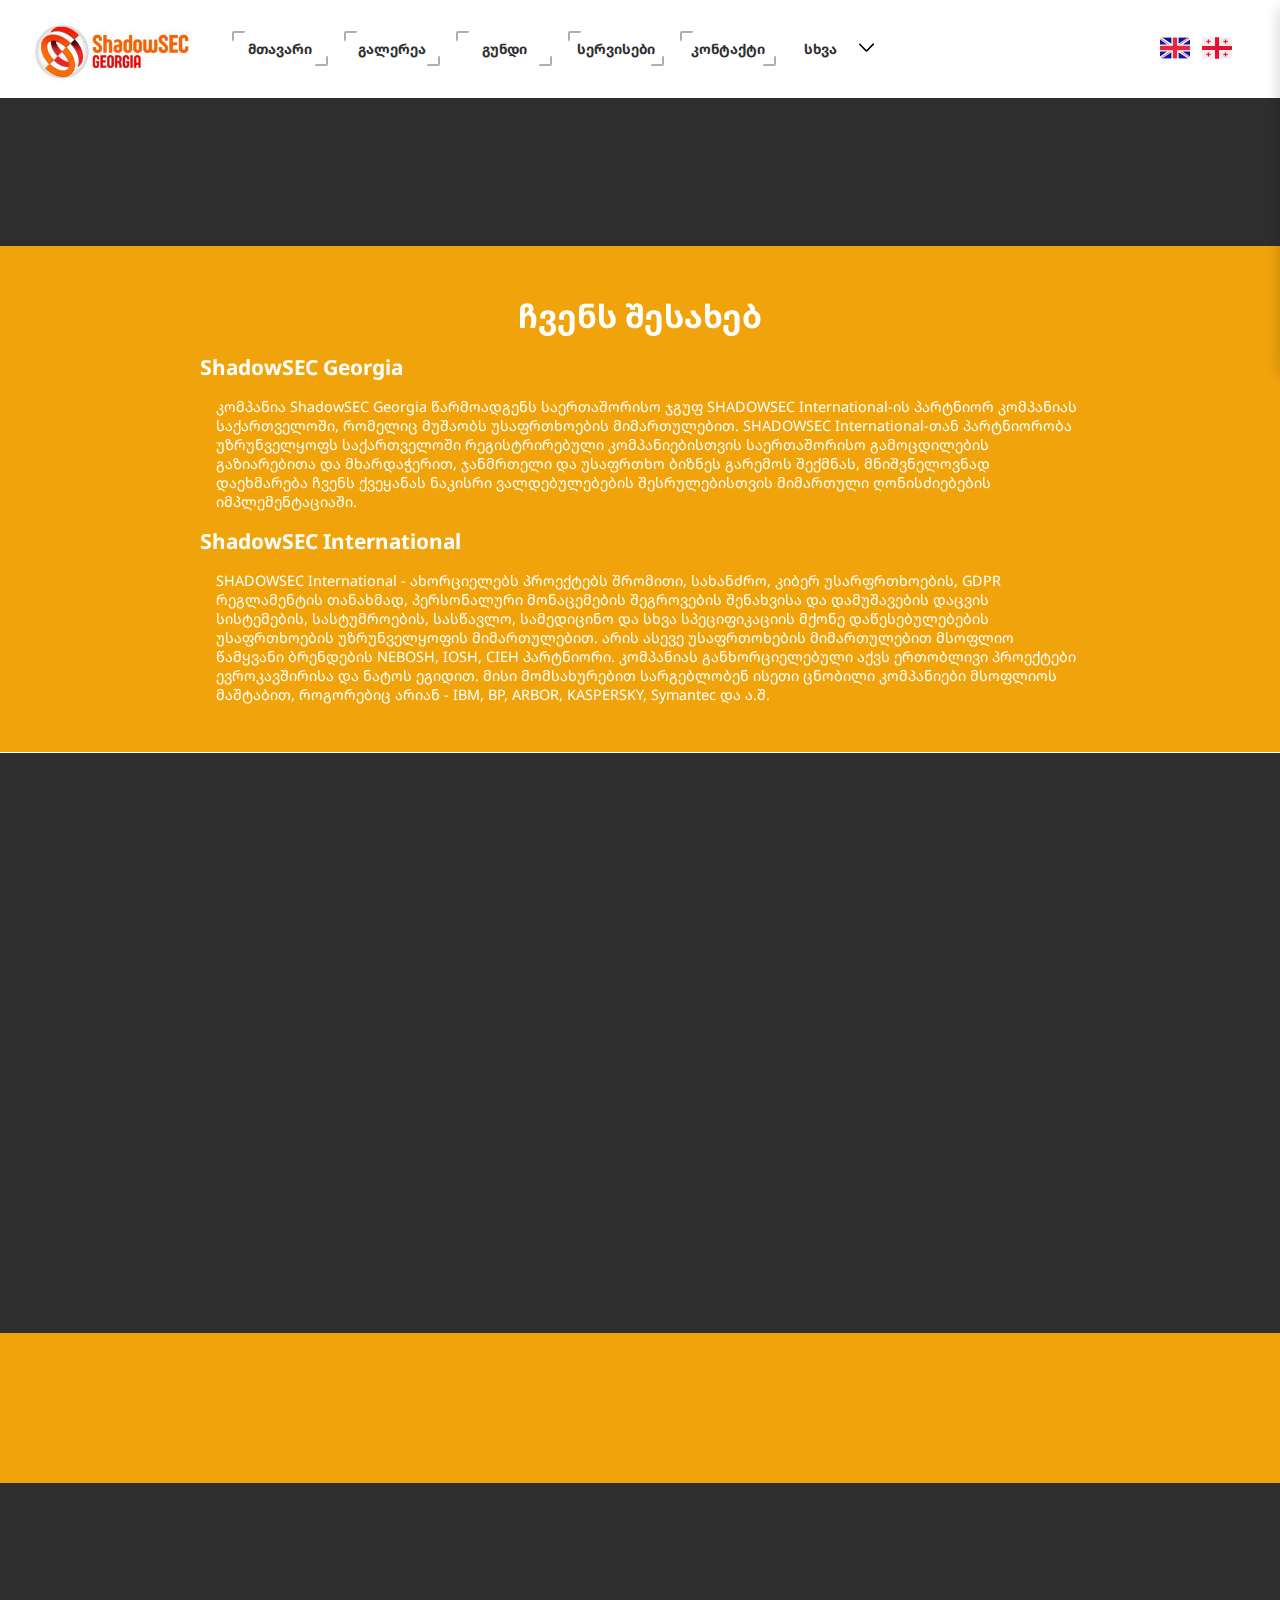
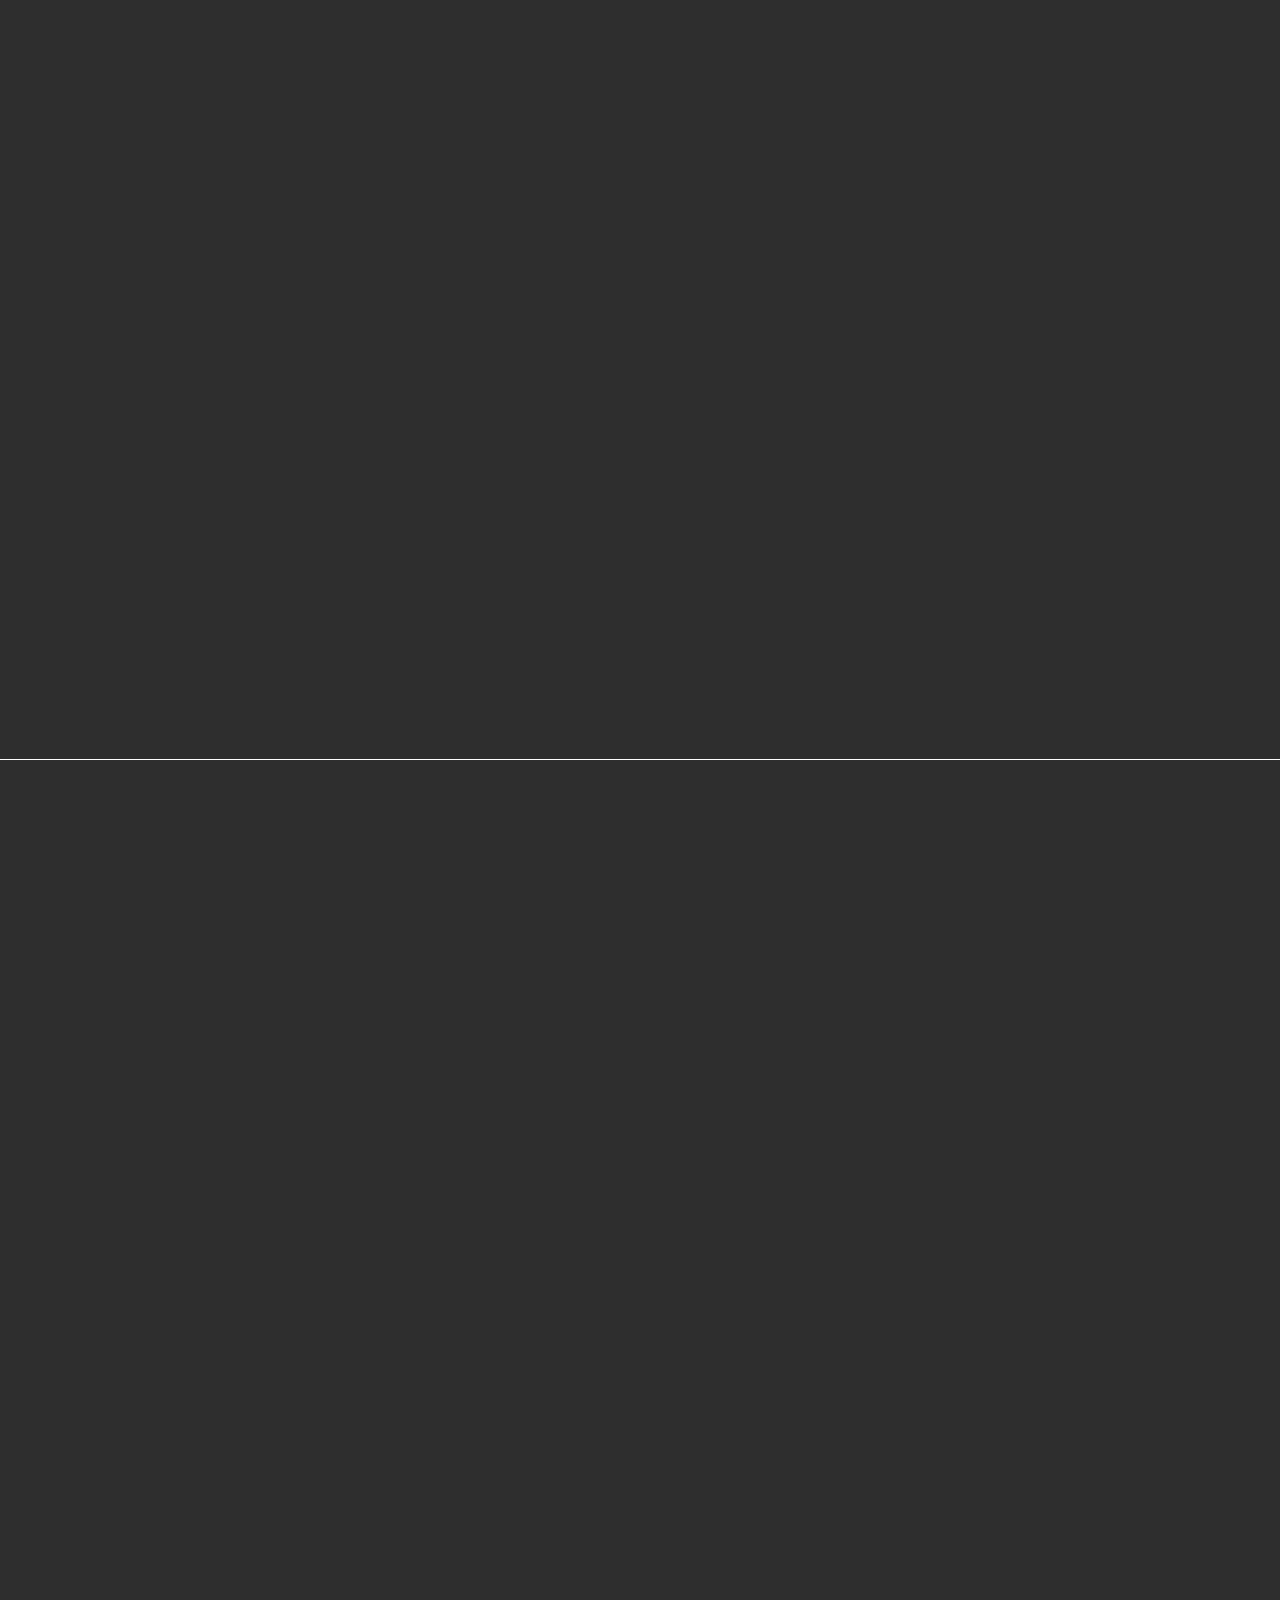
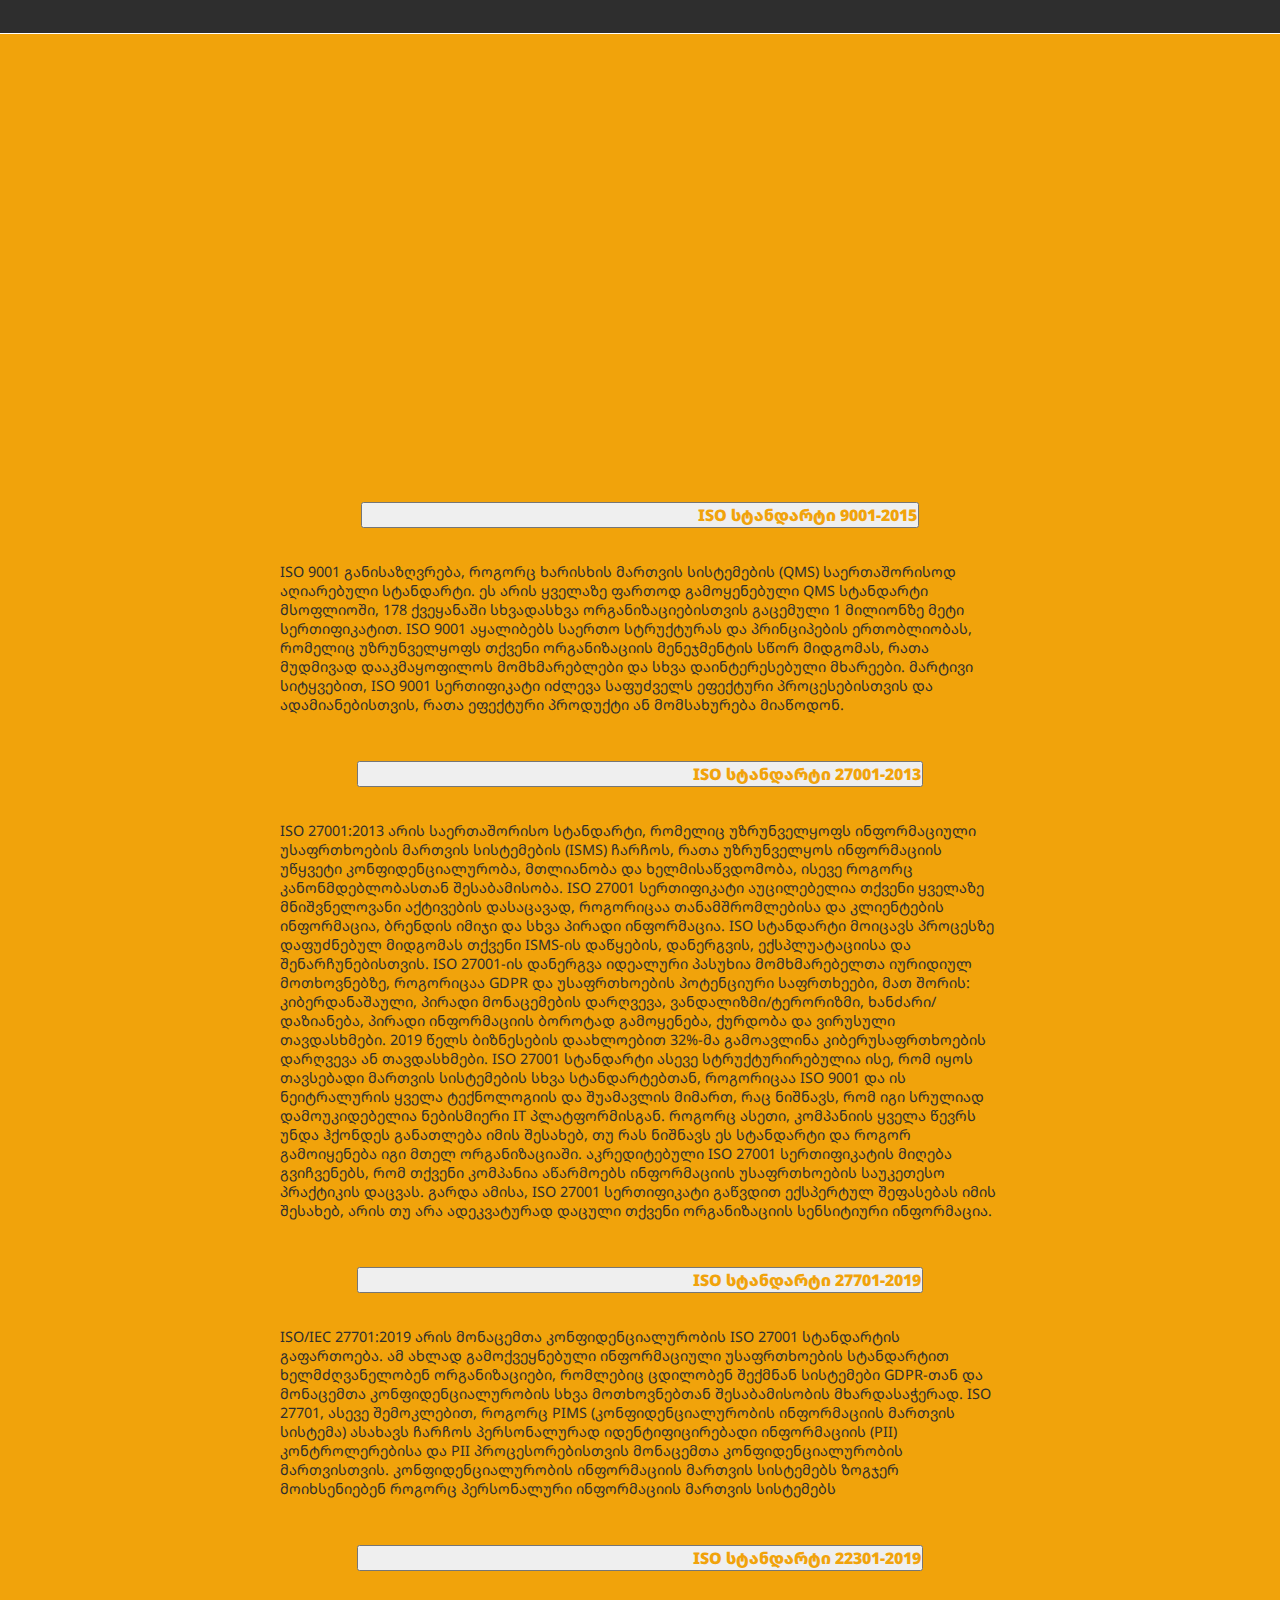
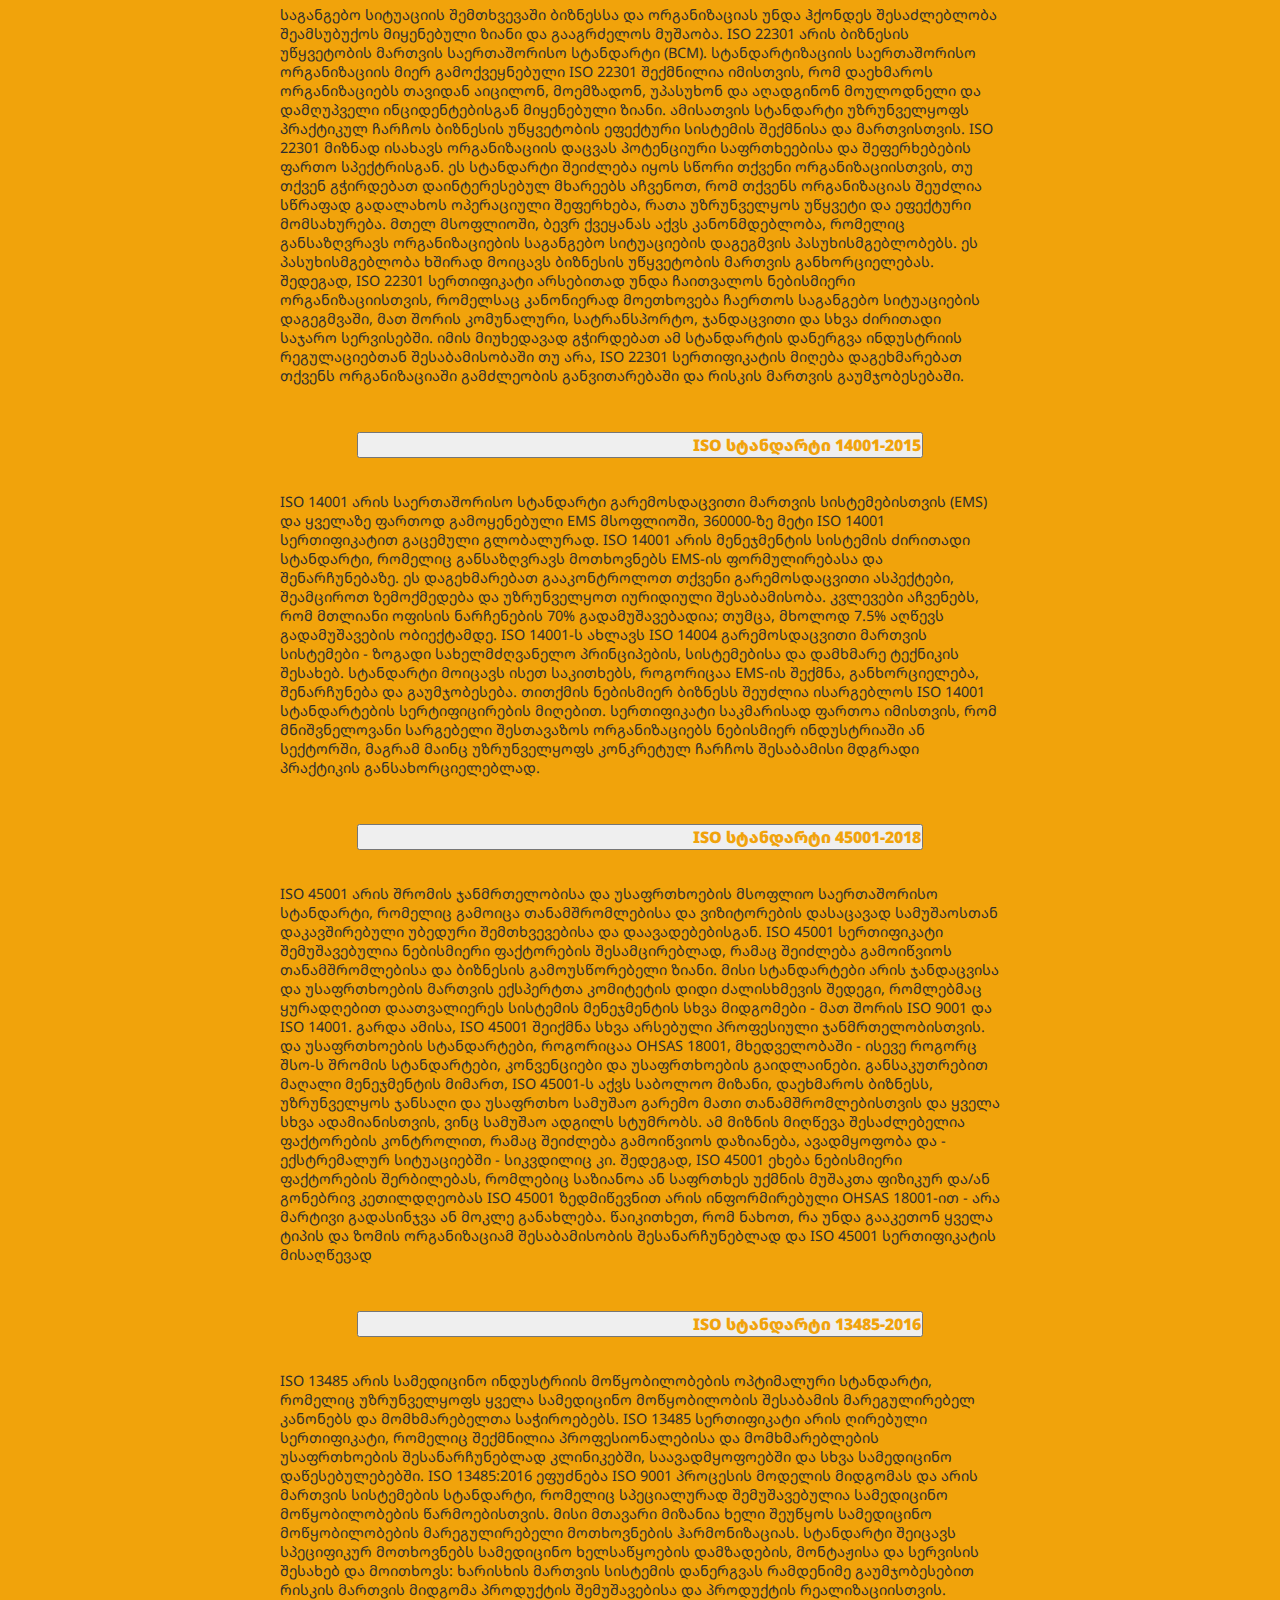
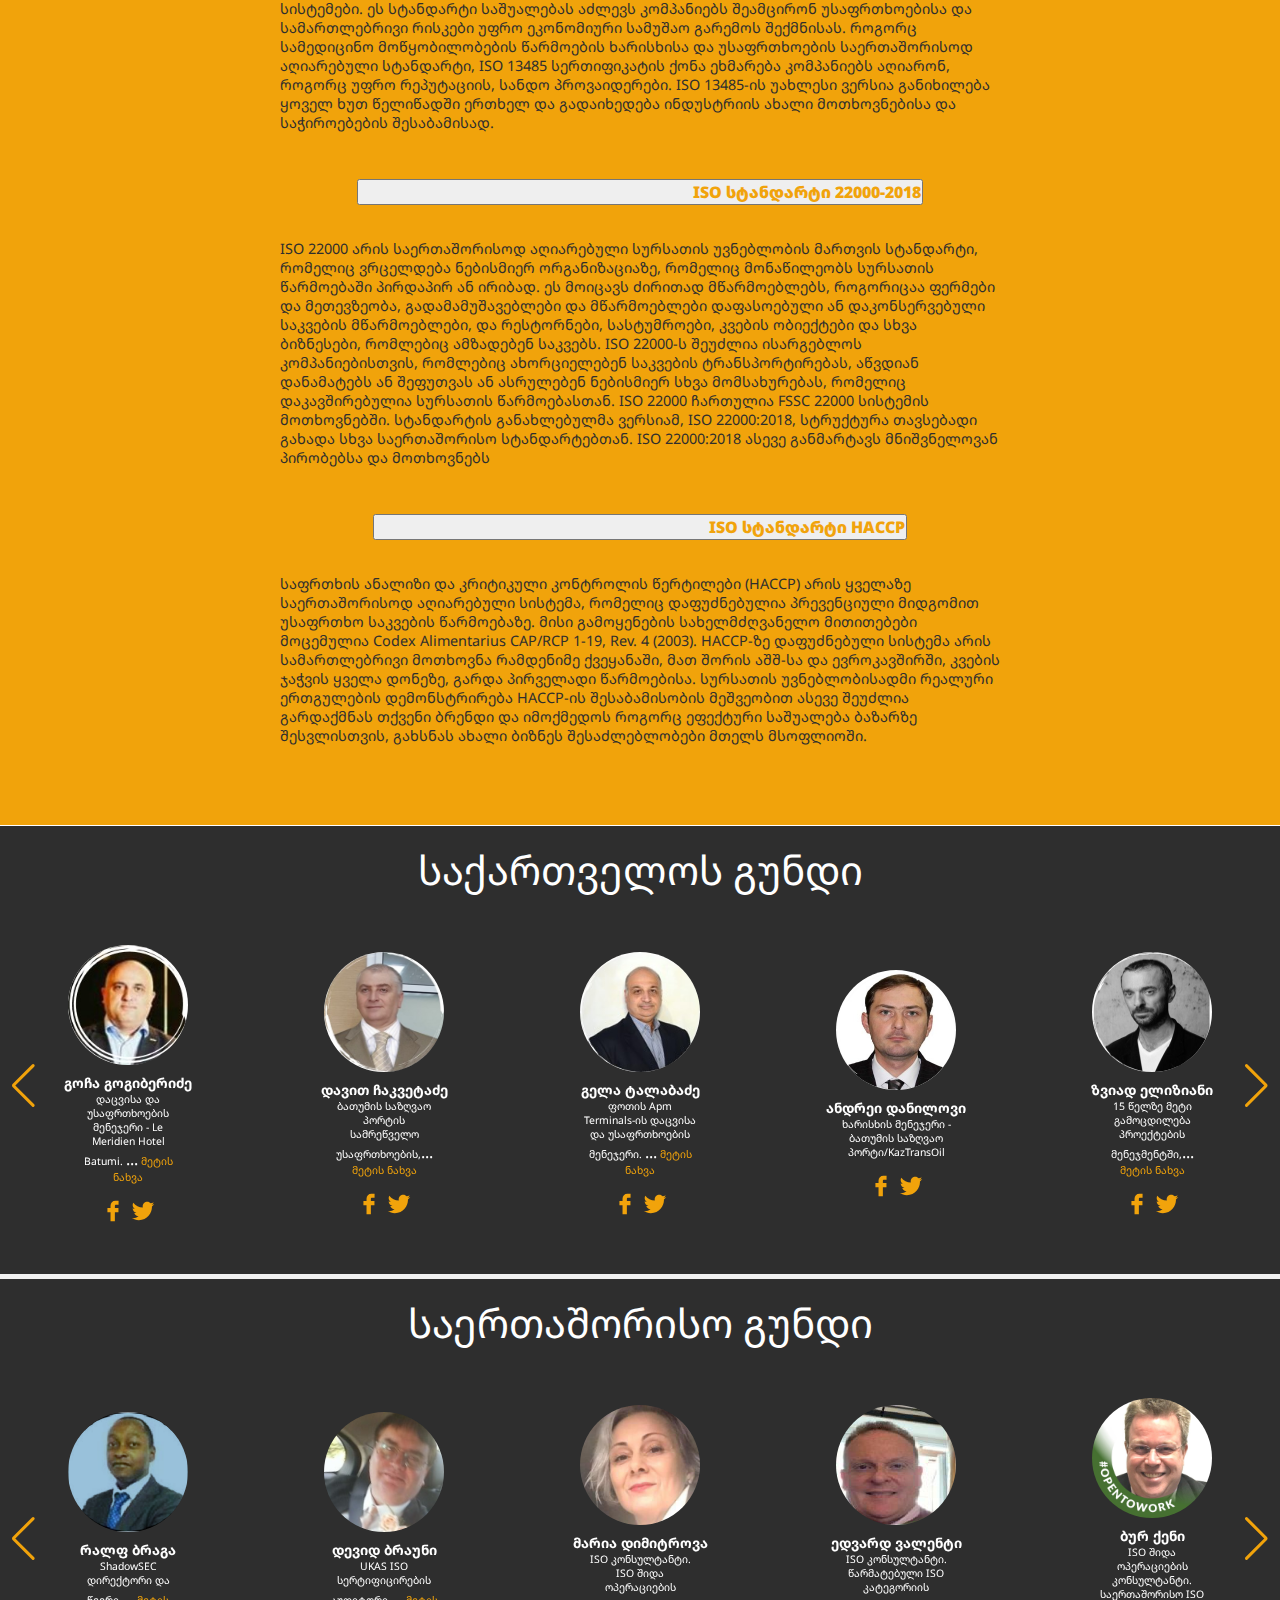
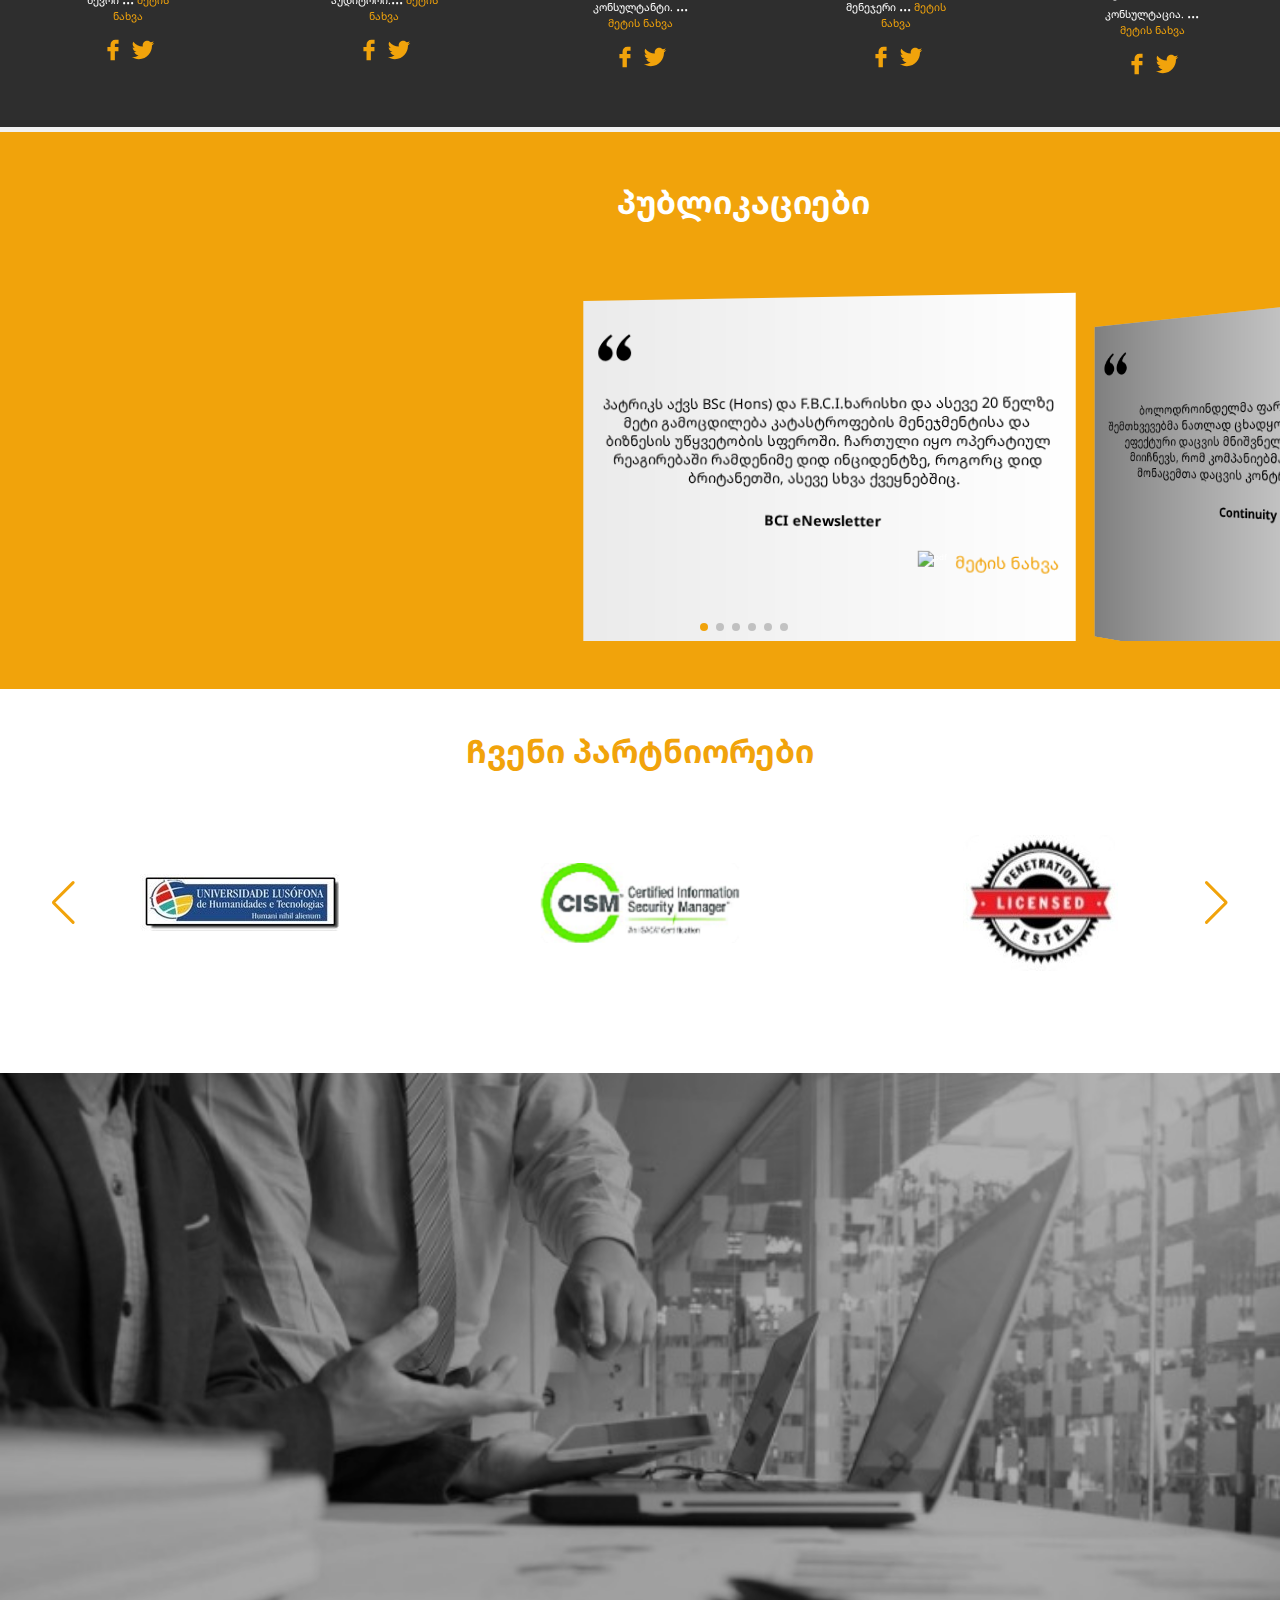
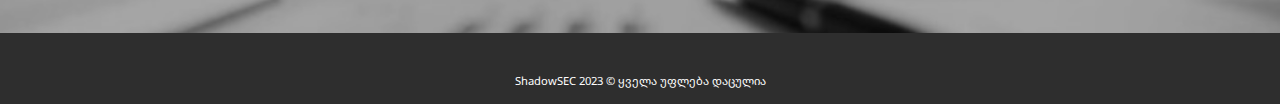
==== commit f234bf58: "Merge pull request #18 from irakli85/usho" ====
--- a/indexGEO.html
+++ b/indexGEO.html
@@ -11,9 +11,6 @@
     <link rel="shortcut icon" href="./assets/favicon.ico" type="image/x-icon">
     <link rel="stylesheet" href="https://unpkg.com/aos@next/dist/aos.css" />
     <link rel="stylesheet" href="https://cdn.jsdelivr.net/npm/swiper@10/swiper-bundle.min.css" />
-
-
-    
 </head>
 
 <body>
@@ -39,7 +36,7 @@
                         <a href="#about">ჩვენს შესახებ</a>
                         <a href="#standards">სტანდარტები</a>
                         <a href="#publications">პუბლიკაციები</a>
-                        <a href="#partners">პარტნიორები</a>                        
+                        <a href="#partners">პარტნიორები</a>
                     </div>
                 </div>
 
@@ -71,9 +68,9 @@
                     <li><a href="#services">სერვისები</a></li>
                     <li><a href="#gallery">გალერეა</a></li>
                     <li><a href="#standards">სტანდარტები</a></li>
-                    <li><a href="#team">გუნდი</a></li>                    
+                    <li><a href="#team">გუნდი</a></li>
                     <li><a href="#partners">პარტნიორები</a></li>
-                    <li><a href="#contact">კონტაქტი</a></li>                    
+                    <li><a href="#contact">კონტაქტი</a></li>
                 </ul>
             </menu>
         </header>
@@ -94,18 +91,27 @@
                 <div class="sec-five-content-item">
 
                     <h3 data-aos="fade-right">​ShadowSEC Georgia</h3>
-                    <p data-aos="fade-right">კომპანია ShadowSEC Georgia წარმოადგენს საერთაშორისო ჯგუფ SHADOWSEC  International-ის პარტნიორ კომპანიას საქართველოში, რომელიც მუშაობს უსაფრთხოების მიმართულებით.
-                        SHADOWSEC  International-თან პარტნიორობა უზრუნველყოფს საქართველოში რეგისტრირებული კომპანიებისთვის საერთაშორისო გამოცდილების გაზიარებითა და მხარდაჭერით, ჯანმრთელი და უსაფრთხო ბიზნეს გარემოს შექმნას,  მნიშვნელოვნად დაეხმარება ჩვენს ქვეყანას ნაკისრი ვალდებულებების შესრულებისთვის მიმართული ღონისძიებების იმპლემენტაციაში. 
- 
-
-                         </p>
+                    <p data-aos="fade-right">
+                        კომპანია ShadowSEC Georgia წარმოადგენს საერთაშორისო ჯგუფ SHADOWSEC International-ის პარტნიორ
+                        კომპანიას საქართველოში, რომელიც მუშაობს უსაფრთხოების მიმართულებით.
+                        SHADOWSEC International-თან პარტნიორობა უზრუნველყოფს საქართველოში რეგისტრირებული კომპანიებისთვის
+                        საერთაშორისო გამოცდილების გაზიარებითა და მხარდაჭერით, ჯანმრთელი და უსაფრთხო ბიზნეს გარემოს
+                        შექმნას, მნიშვნელოვნად დაეხმარება ჩვენს ქვეყანას ნაკისრი ვალდებულებების შესრულებისთვის მიმართული
+                        ღონისძიებების იმპლემენტაციაში.
+                    </p>
                 </div>
 
                 <div class="sec-five-content-item">
                     <h3 data-aos="fade-right">ShadowSEC International</h3>
 
                     <p data-aos="fade-right">
-                        SHADOWSEC International - ახორციელებს პროექტებს შრომითი, სახანძრო, კიბერ უსარფრთხოების, GDPR რეგლამენტის თანახმად, პერსონალური მონაცემების შეგროვების შენახვისა და  დამუშავების დაცვის სისტემების, სასტუმროების, სასწავლო, სამედიცინო და სხვა სპეციფიკაციის მქონე დაწესებულებების უსაფრთხოების უზრუნველყოფის მიმართულებით. არის ასევე უსაფრთოხების მიმართულებით მსოფლიო წამყვანი ბრენდების NEBOSH, IOSH, CIEH პარტნიორი. კომპანიას განხორციელებული აქვს ერთობლივი პროექტები ევროკავშირისა და ნატოს ეგიდით. მისი მომსახურებით სარგებლობენ ისეთი ცნობილი კომპანიები მსოფლიოს მაშტაბით, როგორებიც არიან  -  IBM, BP, ARBOR, KASPERSKY, Symantec და ა.შ.
+                        SHADOWSEC International - ახორციელებს პროექტებს შრომითი, სახანძრო, კიბერ უსარფრთხოების, GDPR
+                        რეგლამენტის თანახმად, პერსონალური მონაცემების შეგროვების შენახვისა და დამუშავების დაცვის
+                        სისტემების, სასტუმროების, სასწავლო, სამედიცინო და სხვა სპეციფიკაციის მქონე დაწესებულებების
+                        უსაფრთხოების უზრუნველყოფის მიმართულებით. არის ასევე უსაფრთოხების მიმართულებით მსოფლიო წამყვანი
+                        ბრენდების NEBOSH, IOSH, CIEH პარტნიორი. კომპანიას განხორციელებული აქვს ერთობლივი პროექტები
+                        ევროკავშირისა და ნატოს ეგიდით. მისი მომსახურებით სარგებლობენ ისეთი ცნობილი კომპანიები მსოფლიოს
+                        მაშტაბით, როგორებიც არიან - IBM, BP, ARBOR, KASPERSKY, Symantec და ა.შ.
                     </p>
                 </div>
             </div>
@@ -154,18 +160,24 @@
 
                         </svg>
                     </div>
+                    <p class="sec-one-card-title">​ShadowSEC Georgia - ბენეფიტები</p>
                     <p>
-                    <p class="sec-one-card-title">​ShadowSEC Georgia - ბენეფიტები</p>
                     <ul class="sec-one-lists">
                         <li>საერთაშორისო კომპანია „Shadow SEC” ოფიციალური პარტნიორი საქართველოში</li>
                         <li>საერთაშორისო სტანდარტების შესაბამის სასწავლო/ტრენინგ პროგრამა </li>
-                        <li>სასწავლო მასალებში გამოყენებული პრაქტიკული ქეისები და ჩვენი პარტნიორი კომპანიების საერთაშორისო გამოცდილება 
-                        </li><span id="dots1">...</span><span id="more1">
-                            <li>ჩვენს მიერ გაიცემა ორენოვანი სერთიფიკატი - Shadow SEC Georgia და ბრიტანული სათაო ოფისის Shadow SEC Group ერთობილივი სერთიფიკატი და ცოდნას ადასტურებს ჩვენი ბრიტანელი პარტნიორი კომპანიის სპეციალისტების მიერ</li>
-                            <li>ჩვენს ტრენერებს გააჩნიათ შრომის უსაფრთხოების მიმართულებით პრაქტიკული მუშაობის მრავალწლიანი გამოცდილება, რაც წარმოადგენს სწავლების მაღალი ხარისხის ერთ-ერთ მნიშვნელოვან კომპონენტს. 
-                            </li>
+                        <li>სასწავლო მასალებში გამოყენებული პრაქტიკული ქეისები და ჩვენი პარტნიორი კომპანიების
+                            საერთაშორისო გამოცდილება</li>
+                        <span id="dots1">...</span>
+                        <span id="more1">
+                            <li>ჩვენს მიერ გაიცემა ორენოვანი სერთიფიკატი - Shadow SEC Georgia და ბრიტანული სათაო ოფისის
+                                Shadow SEC Group ერთობილივი სერთიფიკატი და ცოდნას ადასტურებს ჩვენი ბრიტანელი პარტნიორი
+                                კომპანიის სპეციალისტების მიერ</li>
+                            <li>ჩვენს ტრენერებს გააჩნიათ შრომის უსაფრთხოების მიმართულებით პრაქტიკული მუშაობის
+                                მრავალწლიანი გამოცდილება, რაც წარმოადგენს სწავლების მაღალი ხარისხის ერთ-ერთ მნიშვნელოვან
+                                კომპონენტს.</li>
+                        </span>
                     </ul>
-                    </span> </p>
+                    </p>
                     <button class="readBtn" onclick="myFunction1()" id="myBtn1">მეტის ნახვა</button>
                 </div>
 
@@ -182,18 +194,27 @@
                     <p class="sec-one-card-title">SSH საერთაშორისო აუდიტის და სერთიფიცირების სერვისის უპირატესობები
                     </p>
                     <ul class="sec-one-lists">
-                        <li>'STAYSAFE CERTIFICATION' - აძლიერებს კომპანიის რეპუტაციას უსაფრთხოების დაცულობის კუთხით და კლიენტებისთვის ქმნის დაცულობის გარანტიას, ხელს უწყობს შესაძლო ინციდენტების, დანაკარგების პრევენციას, ამცირებს კლიენტების საჩივრების და ნეგატიური შეფასებების ოდენობას
-                        </li><span
-                            id="dots2">...</span><span id="more2">
-                            <li>ეფექტური ვებ-აპლიკაცია - რაც აიოლებს შეფასების და მონიტორინგის პროცესს და საშუალებას აძლევს მენეჯმენტს აკონტროლოს არსებული სიტუაცია და შემუშავებული რეკომენდაციების შესრულების სტატუსი
-                            აუდიტის დროს მოწმდება როგორც  ადგილობრივ რეგულაციებთან დაკავშირებული სტანდარტები, ასევე გამოიყენება საერთაშორისო მასშტაბით არსებული მიდგომები. კომპანიის მენეჯმენტი იღებს სრულ და რეალისტურ სურათს უსაფრთხოების საკითხებთან დაკავშირებით არსებული სიტუაციის შესახებ.
+                        <li>'STAYSAFE CERTIFICATION' - აძლიერებს კომპანიის რეპუტაციას უსაფრთხოების დაცულობის კუთხით და
+                            კლიენტებისთვის ქმნის დაცულობის გარანტიას, ხელს უწყობს შესაძლო ინციდენტების, დანაკარგების
+                            პრევენციას, ამცირებს კლიენტების საჩივრების და ნეგატიური შეფასებების ოდენობას
+                        </li>
+                        <span id="dots2">...</span>
+                        <span id="more2">
+                            <li>ეფექტური ვებ-აპლიკაცია - რაც აიოლებს შეფასების და მონიტორინგის პროცესს და საშუალებას
+                                აძლევს მენეჯმენტს აკონტროლოს არსებული სიტუაცია და შემუშავებული რეკომენდაციების
+                                შესრულების სტატუსი
+                                აუდიტის დროს მოწმდება როგორც ადგილობრივ რეგულაციებთან დაკავშირებული სტანდარტები, ასევე
+                                გამოიყენება საერთაშორისო მასშტაბით არსებული მიდგომები. კომპანიის მენეჯმენტი იღებს სრულ
+                                და რეალისტურ სურათს უსაფრთხოების საკითხებთან დაკავშირებით არსებული სიტუაციის შესახებ.
                             </li>
-                            <li>ვებ-აპლიკაციაში არსებული მართვის პანელი (management dashboards) - რაც მოიცავს რამდენიმე კომპონენტს - კორპორაციის მართვის პანელი, რისკების მართვის სამოქმედო გეგმა, გეგმის შესრულების ან არ-შესრულები შედეგების პანელი, ბენჩმარკინგის რეიტინგი და ა.შ.
+                            <li>ვებ-აპლიკაციაში არსებული მართვის პანელი (management dashboards) - რაც მოიცავს რამდენიმე
+                                კომპონენტს - კორპორაციის მართვის პანელი, რისკების მართვის სამოქმედო გეგმა, გეგმის
+                                შესრულების ან არ-შესრულები შედეგების პანელი, ბენჩმარკინგის რეიტინგი და ა.შ.
                             </li>
+                        </span>
                     </ul>
-                    </span></p>
+                    </p>
                     <button class="readBtn" onclick="myFunction2()" id="myBtn2">მეტის ნახვა</button>
-
                 </div>
 
                 <div class="sec-one-card-items sec-one-item3" data-aos="flip-left">
@@ -206,22 +227,36 @@
                         </svg>
                     </div>
                     <p>
-                    <p class="sec-one-card-title">უსაფრთხოების სისტემის აუთსორსინგზე  გატანის უპირატესობა
+                    <p class="sec-one-card-title">უსაფრთხოების სისტემის აუთსორსინგზე გატანის უპირატესობა
                     </p>
                     <ul class="sec-one-lists">
-                        <li>საერთაშორისო და ადგილობრივი ექსპერტიზის სინთეზი -  ჩვენ გთავაზობთ ჩვენი გუნდის მიერ დაგროვილ ექსპერტიზას და ცოდნას, რაც კომპანიაში  ცალკე აღებული უსაფრთხოების დეპარტამენტის შემთხვევაში ნაკლებადაა შესაძლებელი.  
-                        </li><span id="dots3">...</span><span id="more3">
-                            <span id="sec-one-span">კომპანიას ექნება უნიკალური შესაძლებლობა, რომ საჭირო შემთხვევებში მიიღოს სრულყოფილი კონსულტაციები ადგილობრივი და საერთშორისო პრაქტიკის გამოცდილების გათვალისწინებით.</span>
-                            <li>გარე ექსპერტიზის უპირატესობაა ასევე ის, რომ - გარე ექსპერტები როგორც წესი გაცილებით უკეთესად აღმოაჩენენ  უსაფრთხოების არსებული სისტემის შესაძლო რისკებს, პრობლემებს და ა.შ. 
+                        <li>საერთაშორისო და ადგილობრივი ექსპერტიზის სინთეზი - ჩვენ გთავაზობთ ჩვენი გუნდის მიერ დაგროვილ
+                            ექსპერტიზას და ცოდნას, რაც კომპანიაში ცალკე აღებული უსაფრთხოების დეპარტამენტის შემთხვევაში
+                            ნაკლებადაა შესაძლებელი.
+                        </li>
+                        <span id="dots3">...</span>
+                        <span id="more3">
+                            <span id="sec-one-span">კომპანიას ექნება უნიკალური შესაძლებლობა, რომ საჭირო შემთხვევებში
+                                მიიღოს სრულყოფილი კონსულტაციები ადგილობრივი და საერთშორისო პრაქტიკის გამოცდილების
+                                გათვალისწინებით.</span>
+                            <li>გარე ექსპერტიზის უპირატესობაა ასევე ის, რომ - გარე ექსპერტები როგორც წესი გაცილებით
+                                უკეთესად აღმოაჩენენ უსაფრთხოების არსებული სისტემის შესაძლო რისკებს, პრობლემებს და ა.შ.
                             </li>
-                            <li>კომპანიის მფლობელი და ტოპ მენეჯმენტი ფლობს სრულ ინფორმაციას მუდმივ რეჟიმში თუ რა სიტუაციაა უსაფრთხოების კუთხით - ასევე ჩვენი ექსპერტების გუნდიც პერიოდულ რეკომენდაციებს იძლევა საჭირო ნაბიჯების, ცვლილებების და რისკების პრევენციის მიზნით.  
+                            <li>კომპანიის მფლობელი და ტოპ მენეჯმენტი ფლობს სრულ ინფორმაციას მუდმივ რეჟიმში თუ რა
+                                სიტუაციაა უსაფრთხოების კუთხით - ასევე ჩვენი ექსპერტების გუნდიც პერიოდულ რეკომენდაციებს
+                                იძლევა საჭირო ნაბიჯების, ცვლილებების და რისკების პრევენციის მიზნით.
                             </li>
-                            <li>აუთსორსინგსა და საერთაშორისო აუდიტით კომპანია პოზიცირდება როგორც უსაფთხო კომპანია - ეს კი მნიშნველოვანი კომონენტია მყიდველების გადაწყვეტილების მიღების პროცესში და ხელს შეუწყობს გაყიდვებს რეპუტაციის/იმიჯის ზრდის ხარჯზე
+                            <li>აუთსორსინგსა და საერთაშორისო აუდიტით კომპანია პოზიცირდება როგორც უსაფთხო კომპანია - ეს
+                                კი მნიშნველოვანი კომონენტია მყიდველების გადაწყვეტილების მიღების პროცესში და ხელს
+                                შეუწყობს გაყიდვებს რეპუტაციის/იმიჯის ზრდის ხარჯზე
                             </li>
-                            <li>აუთსორსინგის/სერთიფიცირების ხარჯის დაფარვა აპარატამენტების გადასახადის ხარჯზე - კომპანიას შეუძლია დამატებით მინიმალური გადასახადი ჩადოს პროდუქტის/სერვისების საბოლოო ფასში 
+                            <li>აუთსორსინგის/სერთიფიცირების ხარჯის დაფარვა აპარატამენტების გადასახადის ხარჯზე -
+                                კომპანიას შეუძლია დამატებით მინიმალური გადასახადი ჩადოს პროდუქტის/სერვისების საბოლოო
+                                ფასში
                             </li>
+                        </span>
                     </ul>
-                    </span></p>
+                    </p>
                     <button class="readBtn" onclick="myFunction3()" id="myBtn3">მეტის ნახვა</button>
                 </div>
             </div>
@@ -257,7 +292,8 @@
                         <img src="./assets/settingsW.svg" alt="settings">
                     </div>
                     <h3>GDPR</h3>
-                    <p>GDPR საერთაშორისო რეგლამენტის თანახმად, პერსონალური მონაცემების შეგროვების შენახვისა და  დამუშავების დაცვის სისტემების იმპლემენტაცია </p>
+                    <p>GDPR საერთაშორისო რეგლამენტის თანახმად, პერსონალური მონაცემების შეგროვების შენახვისა და
+                        დამუშავების დაცვის სისტემების იმპლემენტაცია </p>
                 </div>
 
                 <div class="sec-three-card-items" data-aos="flip-left">
@@ -265,7 +301,8 @@
                         <img src="./assets/mobile.svg" alt="mobile">
                     </div>
                     <h3>უსაფრთხოების სისტემის<br> სრული პაკეტი </h3>
-                    <p>რაც გულისხმობს უსაფრთხოების და დაცვის კუთხით კომპანიებში არსებული სიტუაციის ანალიზი, შეფასება და სისტემის აწყობა, “აუთსორსინგის“ (OUTSOURCE)  სერვისი
+                    <p>რაც გულისხმობს უსაფრთხოების და დაცვის კუთხით კომპანიებში არსებული სიტუაციის ანალიზი, შეფასება და
+                        სისტემის აწყობა, “აუთსორსინგის“ (OUTSOURCE) სერვისი
                     </p>
                 </div>
 
@@ -279,18 +316,22 @@
                     </div>
 
                     <h3>საკონსულტაციო და სააუდიტორო<br> სერვისები</h3>
-                    <p>შრომითი და სახანძრო უსაფრთხოების და დაცვის მიმართულებით სხვადასხა სექტორში (სასტუმრო, სამშენებლო, და ა.შ.) - მათ შორის საერთაშორისო აუდიტი და სერთიფიცირება პარტნიორ ბრიტანულ  კომპანია „StaySafe Hospitality”-ისთან თანამშრომლობით. 
+                    <p>შრომითი და სახანძრო უსაფრთხოების და დაცვის მიმართულებით სხვადასხა სექტორში (სასტუმრო, სამშენებლო,
+                        და ა.შ.) - მათ შორის საერთაშორისო აუდიტი და სერთიფიცირება პარტნიორ ბრიტანულ კომპანია „StaySafe
+                        Hospitality”-ისთან თანამშრომლობით.
                     </p>
 
                 </div>
 
                 <div class="sec-three-card-items" data-aos="flip-left">
                     <div class="sec-three-icon">
-                        <img src="./assets/document.svg" alt="document">
+                        <img src="./assets/location.svg" alt="location">
                     </div>
 
                     <h3>საკონსულტაციო და სააუდიტორო<br> სერვისები</h3>
-                    <p>შრომითი და სახანძრო უსაფრთხოების და დაცვის მიმართულებით სხვადასხა სექტორში (სასტუმრო, სამშენებლო, და ა.შ.) - მათ შორის საერთაშორისო აუდიტი და სერთიფიცირება პარტნიორ ბრიტანულ  კომპანია „StaySafe Hospitality”-ისთან თანამშრომლობით. 
+                    <p>შრომითი და სახანძრო უსაფრთხოების და დაცვის მიმართულებით სხვადასხა სექტორში (სასტუმრო, სამშენებლო,
+                        და ა.შ.) - მათ შორის საერთაშორისო აუდიტი და სერთიფიცირება პარტნიორ ბრიტანულ კომპანია „StaySafe
+                        Hospitality”-ისთან თანამშრომლობით.
                     </p>
 
                 </div>
@@ -302,7 +343,7 @@
                     <h3>Innovations</h3>
                     <p>Vitae suscipit tellus mauris a diam maecenas sed enim ut. Mauris augue neque gravida in fermentum. Praesent semper feugiat nibh sed pulvinar proin id venenatis.</p>
                 </div> -->
-                
+
 
             </div>
 
@@ -366,19 +407,29 @@
         <!-- SECTION FIVE - STANDARDS -->
 
         <section class="section-five" id="standards">
-            <h2 data-aos="fade-right">ShadowSec სერტიფიცირება და ტრენინგი ISO სტანდარტებით  </h2>
+            <h2 data-aos="fade-right">ShadowSec სერტიფიცირება და ტრენინგი ISO სტანდარტებით </h2>
 
             <p data-aos="fade-right">
-                &emsp;&emsp;შრომის უსაფრთხოება - მთელი ევროკავშირის მასშტაბით ძალიან მნიშვნელოვანი პროცესია, ნავთობისა და გაზის სამუშაოებიდან დაწყებული სამშენებლო სამუშაოებით დამთავრებული. შრომის უსაფრთხოების შესახებ არსებობს  საკანონმდებლო რეგულაციები, ტრენინგები, ანგარიშები და PPE. ShadowSEC Georgia-ს გთავაზობთ სერტიფიცირებულ სასწავლო კურსს, რომელიც მოიცავს შრომის უსაფრთხოების ყველა დონეს.
+                &emsp;&emsp;შრომის უსაფრთხოება - მთელი ევროკავშირის მასშტაბით ძალიან მნიშვნელოვანი პროცესია, ნავთობისა
+                და გაზის სამუშაოებიდან დაწყებული სამშენებლო სამუშაოებით დამთავრებული. შრომის უსაფრთხოების შესახებ
+                არსებობს საკანონმდებლო რეგულაციები, ტრენინგები, ანგარიშები და PPE. ShadowSEC Georgia-ს გთავაზობთ
+                სერტიფიცირებულ სასწავლო კურსს, რომელიც მოიცავს შრომის უსაფრთხოების ყველა დონეს.
             </p>
 
             <p data-aos="fade-right">
-                &emsp;&emsp;"ცეცხლი კლავს წუთებში, კვამლი კლავს წამებში" -  ეს სიტყვები აღებულია დიდი ბრიტანეთის მთავრობის რეკლამიდან ხანძარსაწინააღმდეგო უსაფრთხოების შესახებ. ShadowSec გთავაზობთ რამდენიმე კურსს სასტუმროებისთვის, რესტორნებისთვის და სხვა საჯარო ადგილებისთვის, რათა უზრუნველყოს თითოეული შენობის ხანძრის რისკის შემცირება და მართვა.
+                &emsp;&emsp;"ცეცხლი კლავს წუთებში, კვამლი კლავს წამებში" - ეს სიტყვები აღებულია დიდი ბრიტანეთის
+                მთავრობის რეკლამიდან ხანძარსაწინააღმდეგო უსაფრთხოების შესახებ. ShadowSec გთავაზობთ რამდენიმე კურსს
+                სასტუმროებისთვის, რესტორნებისთვის და სხვა საჯარო ადგილებისთვის, რათა უზრუნველყოს თითოეული შენობის
+                ხანძრის რისკის შემცირება და მართვა.
 
             </p>
 
             <p data-aos="fade-right">
-                &emsp;&emsp;მომავალ თაობებზე ზრუნვა ნებისმიერი მთავრობის ყველაზე მნიშვნელოვანი როლია, რადგან ბავშვი ქვეყნის მომავალია. ShadowSec სკოლის ხანძარსაწინააღმდეგო აუდიტით უზრუნველყოფს  რისკების იდენტიფიცირებას  და მართვას. მასწავლებლებისთვის ტარდება ტრენინგები და ასევე შესაძლებელია სკოლას მიეცეს უსაფრთხოების მოთხოვნების შესრულების სერთიფიკატი, თუკი ის დააკმაყოფილებს მთავარ მიზანს -  იყოს უსაფრთხო ადგილი ბავშვებისთვის.
+                &emsp;&emsp;მომავალ თაობებზე ზრუნვა ნებისმიერი მთავრობის ყველაზე მნიშვნელოვანი როლია, რადგან ბავშვი
+                ქვეყნის მომავალია. ShadowSec სკოლის ხანძარსაწინააღმდეგო აუდიტით უზრუნველყოფს რისკების იდენტიფიცირებას და
+                მართვას. მასწავლებლებისთვის ტარდება ტრენინგები და ასევე შესაძლებელია სკოლას მიეცეს უსაფრთხოების
+                მოთხოვნების შესრულების სერთიფიკატი, თუკი ის დააკმაყოფილებს მთავარ მიზანს - იყოს უსაფრთხო ადგილი
+                ბავშვებისთვის.
 
             </p>
 
@@ -394,7 +445,13 @@
                     </h2>
                     <div id="collapseOne" class="accordion-collapse collapse show" data-bs-parent="#accordionExample">
                         <div class="accordion-body">
-                            ISO 9001 განისაზღვრება, როგორც ხარისხის მართვის სისტემების (QMS) საერთაშორისოდ აღიარებული სტანდარტი. ეს არის ყველაზე ფართოდ გამოყენებული QMS სტანდარტი მსოფლიოში, 178 ქვეყანაში სხვადასხვა ორგანიზაციებისთვის გაცემული 1 მილიონზე მეტი სერთიფიკატით. ISO 9001 აყალიბებს საერთო სტრუქტურას და პრინციპების ერთობლიობას, რომელიც უზრუნველყოფს თქვენი ორგანიზაციის მენეჯმენტის სწორ მიდგომას, რათა მუდმივად დააკმაყოფილოს მომხმარებლები და სხვა დაინტერესებული მხარეები. მარტივი სიტყვებით, ISO 9001 სერთიფიკატი იძლევა საფუძველს ეფექტური პროცესებისთვის და  ადამიანებისთვის, რათა ეფექტური პროდუქტი ან მომსახურება მიაწოდონ.
+                            ISO 9001 განისაზღვრება, როგორც ხარისხის მართვის სისტემების (QMS) საერთაშორისოდ აღიარებული
+                            სტანდარტი. ეს არის ყველაზე ფართოდ გამოყენებული QMS სტანდარტი მსოფლიოში, 178 ქვეყანაში
+                            სხვადასხვა ორგანიზაციებისთვის გაცემული 1 მილიონზე მეტი სერთიფიკატით. ISO 9001 აყალიბებს
+                            საერთო სტრუქტურას და პრინციპების ერთობლიობას, რომელიც უზრუნველყოფს თქვენი ორგანიზაციის
+                            მენეჯმენტის სწორ მიდგომას, რათა მუდმივად დააკმაყოფილოს მომხმარებლები და სხვა დაინტერესებული
+                            მხარეები. მარტივი სიტყვებით, ISO 9001 სერთიფიკატი იძლევა საფუძველს ეფექტური პროცესებისთვის
+                            და ადამიანებისთვის, რათა ეფექტური პროდუქტი ან მომსახურება მიაწოდონ.
 
                         </div>
                     </div>
@@ -411,7 +468,25 @@
                     </h2>
                     <div id="collapseTwo" class="accordion-collapse collapse" data-bs-parent="#accordionExample">
                         <div class="accordion-body">
-                            ISO 27001:2013 არის საერთაშორისო სტანდარტი, რომელიც უზრუნველყოფს ინფორმაციული უსაფრთხოების მართვის სისტემების (ISMS) ჩარჩოს, რათა უზრუნველყოს ინფორმაციის უწყვეტი კონფიდენციალურობა, მთლიანობა და ხელმისაწვდომობა, ისევე როგორც კანონმდებლობასთან შესაბამისობა. ISO 27001 სერთიფიკატი აუცილებელია თქვენი ყველაზე მნიშვნელოვანი აქტივების დასაცავად, როგორიცაა თანამშრომლებისა და კლიენტების ინფორმაცია, ბრენდის იმიჯი და სხვა პირადი ინფორმაცია. ISO სტანდარტი მოიცავს პროცესზე დაფუძნებულ მიდგომას თქვენი ISMS-ის დაწყების, დანერგვის, ექსპლუატაციისა და შენარჩუნებისთვის. ISO 27001-ის დანერგვა იდეალური პასუხია მომხმარებელთა იურიდიულ მოთხოვნებზე, როგორიცაა GDPR და უსაფრთხოების პოტენციური საფრთხეები, მათ შორის: კიბერდანაშაული, პირადი მონაცემების დარღვევა, ვანდალიზმი/ტერორიზმი, ხანძარი/დაზიანება, პირადი ინფორმაციის ბოროტად გამოყენება, ქურდობა და ვირუსული თავდასხმები. 2019 წელს ბიზნესების დაახლოებით 32%-მა გამოავლინა კიბერუსაფრთხოების დარღვევა ან თავდასხმები. ISO 27001 სტანდარტი ასევე სტრუქტურირებულია ისე, რომ იყოს თავსებადი მართვის სისტემების სხვა სტანდარტებთან, როგორიცაა ISO 9001 და ის ნეიტრალურის ყველა ტექნოლოგიის და შუამავლის მიმართ, რაც ნიშნავს, რომ იგი სრულიად დამოუკიდებელია ნებისმიერი IT პლატფორმისგან. როგორც ასეთი, კომპანიის ყველა წევრს უნდა ჰქონდეს განათლება იმის შესახებ, თუ რას ნიშნავს ეს სტანდარტი და როგორ გამოიყენება იგი მთელ ორგანიზაციაში. აკრედიტებული ISO 27001 სერთიფიკატის მიღება გვიჩვენებს, რომ თქვენი კომპანია აწარმოებს ინფორმაციის უსაფრთხოების საუკეთესო პრაქტიკის დაცვას. გარდა ამისა, ISO 27001 სერთიფიკატი გაწვდით ექსპერტულ შეფასებას იმის შესახებ, არის თუ არა ადეკვატურად დაცული თქვენი ორგანიზაციის სენსიტიური ინფორმაცია.
+                            ISO 27001:2013 არის საერთაშორისო სტანდარტი, რომელიც უზრუნველყოფს ინფორმაციული უსაფრთხოების
+                            მართვის სისტემების (ISMS) ჩარჩოს, რათა უზრუნველყოს ინფორმაციის უწყვეტი კონფიდენციალურობა,
+                            მთლიანობა და ხელმისაწვდომობა, ისევე როგორც კანონმდებლობასთან შესაბამისობა. ISO 27001
+                            სერთიფიკატი აუცილებელია თქვენი ყველაზე მნიშვნელოვანი აქტივების დასაცავად, როგორიცაა
+                            თანამშრომლებისა და კლიენტების ინფორმაცია, ბრენდის იმიჯი და სხვა პირადი ინფორმაცია. ISO
+                            სტანდარტი მოიცავს პროცესზე დაფუძნებულ მიდგომას თქვენი ISMS-ის დაწყების, დანერგვის,
+                            ექსპლუატაციისა და შენარჩუნებისთვის. ISO 27001-ის დანერგვა იდეალური პასუხია მომხმარებელთა
+                            იურიდიულ მოთხოვნებზე, როგორიცაა GDPR და უსაფრთხოების პოტენციური საფრთხეები, მათ შორის:
+                            კიბერდანაშაული, პირადი მონაცემების დარღვევა, ვანდალიზმი/ტერორიზმი, ხანძარი/დაზიანება, პირადი
+                            ინფორმაციის ბოროტად გამოყენება, ქურდობა და ვირუსული თავდასხმები. 2019 წელს ბიზნესების
+                            დაახლოებით 32%-მა გამოავლინა კიბერუსაფრთხოების დარღვევა ან თავდასხმები. ISO 27001 სტანდარტი
+                            ასევე სტრუქტურირებულია ისე, რომ იყოს თავსებადი მართვის სისტემების სხვა სტანდარტებთან,
+                            როგორიცაა ISO 9001 და ის ნეიტრალურის ყველა ტექნოლოგიის და შუამავლის მიმართ, რაც ნიშნავს, რომ
+                            იგი სრულიად დამოუკიდებელია ნებისმიერი IT პლატფორმისგან. როგორც ასეთი, კომპანიის ყველა წევრს
+                            უნდა ჰქონდეს განათლება იმის შესახებ, თუ რას ნიშნავს ეს სტანდარტი და როგორ გამოიყენება იგი
+                            მთელ ორგანიზაციაში. აკრედიტებული ISO 27001 სერთიფიკატის მიღება გვიჩვენებს, რომ თქვენი
+                            კომპანია აწარმოებს ინფორმაციის უსაფრთხოების საუკეთესო პრაქტიკის დაცვას. გარდა ამისა, ISO
+                            27001 სერთიფიკატი გაწვდით ექსპერტულ შეფასებას იმის შესახებ, არის თუ არა ადეკვატურად დაცული
+                            თქვენი ორგანიზაციის სენსიტიური ინფორმაცია.
                         </div>
                     </div>
                 </div>
@@ -427,7 +502,14 @@
                     </h2>
                     <div id="collapseThree" class="accordion-collapse collapse" data-bs-parent="#accordionExample">
                         <div class="accordion-body">
-                            ISO/IEC 27701:2019 არის მონაცემთა კონფიდენციალურობის ISO 27001 სტანდარტის გაფართოება. ამ ახლად გამოქვეყნებული ინფორმაციული უსაფრთხოების სტანდარტით ხელმძღვანელობენ ორგანიზაციები, რომლებიც ცდილობენ შექმნან სისტემები GDPR-თან და მონაცემთა კონფიდენციალურობის სხვა მოთხოვნებთან შესაბამისობის მხარდასაჭერად. ISO 27701, ასევე შემოკლებით, როგორც PIMS (კონფიდენციალურობის ინფორმაციის მართვის სისტემა) ასახავს ჩარჩოს პერსონალურად იდენტიფიცირებადი ინფორმაციის (PII) კონტროლერებისა და PII პროცესორებისთვის მონაცემთა კონფიდენციალურობის მართვისთვის. კონფიდენციალურობის ინფორმაციის მართვის სისტემებს ზოგჯერ მოიხსენიებენ როგორც პერსონალური ინფორმაციის მართვის სისტემებს
+                            ISO/IEC 27701:2019 არის მონაცემთა კონფიდენციალურობის ISO 27001 სტანდარტის გაფართოება. ამ
+                            ახლად გამოქვეყნებული ინფორმაციული უსაფრთხოების სტანდარტით ხელმძღვანელობენ ორგანიზაციები,
+                            რომლებიც ცდილობენ შექმნან სისტემები GDPR-თან და მონაცემთა კონფიდენციალურობის სხვა
+                            მოთხოვნებთან შესაბამისობის მხარდასაჭერად. ISO 27701, ასევე შემოკლებით, როგორც PIMS
+                            (კონფიდენციალურობის ინფორმაციის მართვის სისტემა) ასახავს ჩარჩოს პერსონალურად
+                            იდენტიფიცირებადი ინფორმაციის (PII) კონტროლერებისა და PII პროცესორებისთვის მონაცემთა
+                            კონფიდენციალურობის მართვისთვის. კონფიდენციალურობის ინფორმაციის მართვის სისტემებს ზოგჯერ
+                            მოიხსენიებენ როგორც პერსონალური ინფორმაციის მართვის სისტემებს
                         </div>
                     </div>
                 </div>
@@ -443,7 +525,24 @@
                     </h2>
                     <div id="collapseFour" class="accordion-collapse collapse" data-bs-parent="#accordionExample">
                         <div class="accordion-body">
-                            საგანგებო სიტუაციის შემთხვევაში ბიზნესსა და ორგანიზაციას უნდა ჰქონდეს შესაძლებლობა შეამსუბუქოს მიყენებული ზიანი და გააგრძელოს მუშაობა. ISO 22301 არის ბიზნესის უწყვეტობის მართვის საერთაშორისო სტანდარტი (BCM). სტანდარტიზაციის საერთაშორისო ორგანიზაციის მიერ გამოქვეყნებული ISO 22301 შექმნილია იმისთვის, რომ დაეხმაროს ორგანიზაციებს თავიდან აიცილონ, მოემზადონ, უპასუხონ და აღადგინონ მოულოდნელი და დამღუპველი ინციდენტებისგან მიყენებული ზიანი. ამისათვის სტანდარტი უზრუნველყოფს პრაქტიკულ ჩარჩოს ბიზნესის უწყვეტობის ეფექტური სისტემის შექმნისა და მართვისთვის. ISO 22301 მიზნად ისახავს ორგანიზაციის დაცვას პოტენციური საფრთხეებისა და შეფერხებების ფართო სპექტრისგან. ეს სტანდარტი შეიძლება იყოს სწორი თქვენი ორგანიზაციისთვის, თუ თქვენ გჭირდებათ დაინტერესებულ მხარეებს აჩვენოთ, რომ თქვენს ორგანიზაციას შეუძლია სწრაფად გადალახოს ოპერაციული შეფერხება, რათა უზრუნველყოს უწყვეტი და ეფექტური მომსახურება. მთელ მსოფლიოში, ბევრ ქვეყანას აქვს კანონმდებლობა, რომელიც განსაზღვრავს ორგანიზაციების საგანგებო სიტუაციების დაგეგმვის პასუხისმგებლობებს. ეს პასუხისმგებლობა ხშირად მოიცავს ბიზნესის უწყვეტობის მართვის განხორციელებას. შედეგად, ISO 22301 სერთიფიკატი არსებითად უნდა ჩაითვალოს ნებისმიერი ორგანიზაციისთვის, რომელსაც კანონიერად მოეთხოვება ჩაერთოს საგანგებო სიტუაციების დაგეგმვაში, მათ შორის კომუნალური, სატრანსპორტო, ჯანდაცვითი და სხვა ძირითადი საჯარო სერვისებში. იმის მიუხედავად გჭირდებათ ამ სტანდარტის დანერგვა ინდუსტრიის რეგულაციებთან შესაბამისობაში თუ არა, ISO 22301 სერთიფიკატის მიღება დაგეხმარებათ თქვენს ორგანიზაციაში გამძლეობის განვითარებაში და რისკის მართვის გაუმჯობესებაში.
+                            საგანგებო სიტუაციის შემთხვევაში ბიზნესსა და ორგანიზაციას უნდა ჰქონდეს შესაძლებლობა
+                            შეამსუბუქოს მიყენებული ზიანი და გააგრძელოს მუშაობა. ISO 22301 არის ბიზნესის უწყვეტობის
+                            მართვის საერთაშორისო სტანდარტი (BCM). სტანდარტიზაციის საერთაშორისო ორგანიზაციის მიერ
+                            გამოქვეყნებული ISO 22301 შექმნილია იმისთვის, რომ დაეხმაროს ორგანიზაციებს თავიდან აიცილონ,
+                            მოემზადონ, უპასუხონ და აღადგინონ მოულოდნელი და დამღუპველი ინციდენტებისგან მიყენებული ზიანი.
+                            ამისათვის სტანდარტი უზრუნველყოფს პრაქტიკულ ჩარჩოს ბიზნესის უწყვეტობის ეფექტური სისტემის
+                            შექმნისა და მართვისთვის. ISO 22301 მიზნად ისახავს ორგანიზაციის დაცვას პოტენციური
+                            საფრთხეებისა და შეფერხებების ფართო სპექტრისგან. ეს სტანდარტი შეიძლება იყოს სწორი თქვენი
+                            ორგანიზაციისთვის, თუ თქვენ გჭირდებათ დაინტერესებულ მხარეებს აჩვენოთ, რომ თქვენს ორგანიზაციას
+                            შეუძლია სწრაფად გადალახოს ოპერაციული შეფერხება, რათა უზრუნველყოს უწყვეტი და ეფექტური
+                            მომსახურება. მთელ მსოფლიოში, ბევრ ქვეყანას აქვს კანონმდებლობა, რომელიც განსაზღვრავს
+                            ორგანიზაციების საგანგებო სიტუაციების დაგეგმვის პასუხისმგებლობებს. ეს პასუხისმგებლობა ხშირად
+                            მოიცავს ბიზნესის უწყვეტობის მართვის განხორციელებას. შედეგად, ISO 22301 სერთიფიკატი არსებითად
+                            უნდა ჩაითვალოს ნებისმიერი ორგანიზაციისთვის, რომელსაც კანონიერად მოეთხოვება ჩაერთოს საგანგებო
+                            სიტუაციების დაგეგმვაში, მათ შორის კომუნალური, სატრანსპორტო, ჯანდაცვითი და სხვა ძირითადი
+                            საჯარო სერვისებში. იმის მიუხედავად გჭირდებათ ამ სტანდარტის დანერგვა ინდუსტრიის რეგულაციებთან
+                            შესაბამისობაში თუ არა, ISO 22301 სერთიფიკატის მიღება დაგეხმარებათ თქვენს ორგანიზაციაში
+                            გამძლეობის განვითარებაში და რისკის მართვის გაუმჯობესებაში.
                         </div>
                     </div>
                 </div>
@@ -459,7 +558,19 @@
                     </h2>
                     <div id="collapseFive" class="accordion-collapse collapse" data-bs-parent="#accordionExample">
                         <div class="accordion-body">
-                            ISO 14001 არის საერთაშორისო სტანდარტი გარემოსდაცვითი მართვის სისტემებისთვის (EMS) და ყველაზე ფართოდ გამოყენებული EMS მსოფლიოში, 360000-ზე მეტი ISO 14001 სერთიფიკატით გაცემული გლობალურად. ISO 14001 არის მენეჯმენტის სისტემის ძირითადი სტანდარტი, რომელიც განსაზღვრავს მოთხოვნებს EMS-ის ფორმულირებასა და შენარჩუნებაზე. ეს დაგეხმარებათ გააკონტროლოთ თქვენი გარემოსდაცვითი ასპექტები, შეამციროთ ზემოქმედება და უზრუნველყოთ იურიდიული შესაბამისობა. კვლევები აჩვენებს, რომ მთლიანი ოფისის ნარჩენების 70% გადამუშავებადია; თუმცა, მხოლოდ 7.5% აღწევს გადამუშავების ობიექტამდე. ISO 14001-ს ახლავს ISO 14004 გარემოსდაცვითი მართვის სისტემები - ზოგადი სახელმძღვანელო პრინციპების, სისტემებისა და დამხმარე ტექნიკის შესახებ. სტანდარტი მოიცავს ისეთ საკითხებს, როგორიცაა EMS-ის შექმნა, განხორციელება, შენარჩუნება და გაუმჯობესება. თითქმის ნებისმიერ ბიზნესს შეუძლია ისარგებლოს ISO 14001 სტანდარტების სერტიფიცირების მიღებით. სერთიფიკატი საკმარისად ფართოა იმისთვის, რომ მნიშვნელოვანი სარგებელი შესთავაზოს ორგანიზაციებს ნებისმიერ ინდუსტრიაში ან სექტორში, მაგრამ მაინც უზრუნველყოფს კონკრეტულ ჩარჩოს შესაბამისი მდგრადი პრაქტიკის განსახორციელებლად.
+                            ISO 14001 არის საერთაშორისო სტანდარტი გარემოსდაცვითი მართვის სისტემებისთვის (EMS) და ყველაზე
+                            ფართოდ გამოყენებული EMS მსოფლიოში, 360000-ზე მეტი ISO 14001 სერთიფიკატით გაცემული
+                            გლობალურად. ISO 14001 არის მენეჯმენტის სისტემის ძირითადი სტანდარტი, რომელიც განსაზღვრავს
+                            მოთხოვნებს EMS-ის ფორმულირებასა და შენარჩუნებაზე. ეს დაგეხმარებათ გააკონტროლოთ თქვენი
+                            გარემოსდაცვითი ასპექტები, შეამციროთ ზემოქმედება და უზრუნველყოთ იურიდიული შესაბამისობა.
+                            კვლევები აჩვენებს, რომ მთლიანი ოფისის ნარჩენების 70% გადამუშავებადია; თუმცა, მხოლოდ 7.5%
+                            აღწევს გადამუშავების ობიექტამდე. ISO 14001-ს ახლავს ISO 14004 გარემოსდაცვითი მართვის
+                            სისტემები - ზოგადი სახელმძღვანელო პრინციპების, სისტემებისა და დამხმარე ტექნიკის შესახებ.
+                            სტანდარტი მოიცავს ისეთ საკითხებს, როგორიცაა EMS-ის შექმნა, განხორციელება, შენარჩუნება და
+                            გაუმჯობესება. თითქმის ნებისმიერ ბიზნესს შეუძლია ისარგებლოს ISO 14001 სტანდარტების
+                            სერტიფიცირების მიღებით. სერთიფიკატი საკმარისად ფართოა იმისთვის, რომ მნიშვნელოვანი სარგებელი
+                            შესთავაზოს ორგანიზაციებს ნებისმიერ ინდუსტრიაში ან სექტორში, მაგრამ მაინც უზრუნველყოფს
+                            კონკრეტულ ჩარჩოს შესაბამისი მდგრადი პრაქტიკის განსახორციელებლად.
                         </div>
                     </div>
                 </div>
@@ -475,7 +586,24 @@
                     </h2>
                     <div id="collapseSix" class="accordion-collapse collapse" data-bs-parent="#accordionExample">
                         <div class="accordion-body">
-                            ISO 45001 არის შრომის ჯანმრთელობისა და უსაფრთხოების მსოფლიო საერთაშორისო სტანდარტი, რომელიც გამოიცა თანამშრომლებისა და ვიზიტორების დასაცავად სამუშაოსთან დაკავშირებული უბედური შემთხვევებისა და დაავადებებისგან. ISO 45001 სერთიფიკატი შემუშავებულია ნებისმიერი ფაქტორების შესამცირებლად, რამაც შეიძლება გამოიწვიოს თანამშრომლებისა და ბიზნესის გამოუსწორებელი ზიანი. მისი სტანდარტები არის ჯანდაცვისა და უსაფრთხოების მართვის ექსპერტთა კომიტეტის დიდი ძალისხმევის შედეგი, რომლებმაც ყურადღებით დაათვალიერეს სისტემის მენეჯმენტის სხვა მიდგომები - მათ შორის ISO 9001 და ISO 14001. გარდა ამისა, ISO 45001 შეიქმნა სხვა არსებული პროფესიული ჯანმრთელობისთვის. და უსაფრთხოების სტანდარტები, როგორიცაა OHSAS 18001, მხედველობაში - ისევე როგორც შსო-ს შრომის სტანდარტები, კონვენციები და უსაფრთხოების გაიდლაინები. განსაკუთრებით მაღალი მენეჯმენტის მიმართ, ISO 45001-ს აქვს საბოლოო მიზანი, დაეხმაროს ბიზნესს, უზრუნველყოს ჯანსაღი და უსაფრთხო სამუშაო გარემო მათი თანამშრომლებისთვის და ყველა სხვა ადამიანისთვის, ვინც სამუშაო ადგილს სტუმრობს. ამ მიზნის მიღწევა შესაძლებელია ფაქტორების კონტროლით, რამაც შეიძლება გამოიწვიოს დაზიანება, ავადმყოფობა და - ექსტრემალურ სიტუაციებში - სიკვდილიც კი. შედეგად, ISO 45001 ეხება ნებისმიერი ფაქტორების შერბილებას, რომლებიც საზიანოა ან საფრთხეს უქმნის მუშაკთა ფიზიკურ და/ან გონებრივ კეთილდღეობას ISO 45001 ზედმიწევნით არის ინფორმირებული OHSAS 18001-ით - არა მარტივი გადასინჯვა ან მოკლე განახლება. წაიკითხეთ, რომ ნახოთ, რა უნდა გააკეთონ ყველა ტიპის და ზომის ორგანიზაციამ შესაბამისობის შესანარჩუნებლად და ISO 45001 სერთიფიკატის მისაღწევად
+                            ISO 45001 არის შრომის ჯანმრთელობისა და უსაფრთხოების მსოფლიო საერთაშორისო სტანდარტი, რომელიც
+                            გამოიცა თანამშრომლებისა და ვიზიტორების დასაცავად სამუშაოსთან დაკავშირებული უბედური
+                            შემთხვევებისა და დაავადებებისგან. ISO 45001 სერთიფიკატი შემუშავებულია ნებისმიერი ფაქტორების
+                            შესამცირებლად, რამაც შეიძლება გამოიწვიოს თანამშრომლებისა და ბიზნესის გამოუსწორებელი ზიანი.
+                            მისი სტანდარტები არის ჯანდაცვისა და უსაფრთხოების მართვის ექსპერტთა კომიტეტის დიდი
+                            ძალისხმევის შედეგი, რომლებმაც ყურადღებით დაათვალიერეს სისტემის მენეჯმენტის სხვა მიდგომები -
+                            მათ შორის ISO 9001 და ISO 14001. გარდა ამისა, ISO 45001 შეიქმნა სხვა არსებული პროფესიული
+                            ჯანმრთელობისთვის. და უსაფრთხოების სტანდარტები, როგორიცაა OHSAS 18001, მხედველობაში - ისევე
+                            როგორც შსო-ს შრომის სტანდარტები, კონვენციები და უსაფრთხოების გაიდლაინები. განსაკუთრებით
+                            მაღალი მენეჯმენტის მიმართ, ISO 45001-ს აქვს საბოლოო მიზანი, დაეხმაროს ბიზნესს, უზრუნველყოს
+                            ჯანსაღი და უსაფრთხო სამუშაო გარემო მათი თანამშრომლებისთვის და ყველა სხვა ადამიანისთვის, ვინც
+                            სამუშაო ადგილს სტუმრობს. ამ მიზნის მიღწევა შესაძლებელია ფაქტორების კონტროლით, რამაც შეიძლება
+                            გამოიწვიოს დაზიანება, ავადმყოფობა და - ექსტრემალურ სიტუაციებში - სიკვდილიც კი. შედეგად, ISO
+                            45001 ეხება ნებისმიერი ფაქტორების შერბილებას, რომლებიც საზიანოა ან საფრთხეს უქმნის მუშაკთა
+                            ფიზიკურ და/ან გონებრივ კეთილდღეობას ISO 45001 ზედმიწევნით არის ინფორმირებული OHSAS 18001-ით
+                            - არა მარტივი გადასინჯვა ან მოკლე განახლება. წაიკითხეთ, რომ ნახოთ, რა უნდა გააკეთონ ყველა
+                            ტიპის და ზომის ორგანიზაციამ შესაბამისობის შესანარჩუნებლად და ISO 45001 სერთიფიკატის
+                            მისაღწევად
                         </div>
                     </div>
                 </div>
@@ -491,7 +619,22 @@
                     </h2>
                     <div id="collapseSeven" class="accordion-collapse collapse" data-bs-parent="#accordionExample">
                         <div class="accordion-body">
-                            ISO 13485 არის სამედიცინო ინდუსტრიის მოწყობილობების ოპტიმალური სტანდარტი, რომელიც უზრუნველყოფს ყველა სამედიცინო მოწყობილობის შესაბამის მარეგულირებელ კანონებს და მომხმარებელთა საჭიროებებს. ISO 13485 სერთიფიკატი არის ღირებული სერთიფიკატი, რომელიც შექმნილია პროფესიონალებისა და მომხმარებლების უსაფრთხოების შესანარჩუნებლად კლინიკებში, საავადმყოფოებში და სხვა სამედიცინო დაწესებულებებში. ISO 13485:2016 ეფუძნება ISO 9001 პროცესის მოდელის მიდგომას და არის მართვის სისტემების სტანდარტი, რომელიც სპეციალურად შემუშავებულია სამედიცინო მოწყობილობების წარმოებისთვის. მისი მთავარი მიზანია ხელი შეუწყოს სამედიცინო მოწყობილობების მარეგულირებელი მოთხოვნების ჰარმონიზაციას. სტანდარტი შეიცავს სპეციფიკურ მოთხოვნებს სამედიცინო ხელსაწყოების დამზადების, მონტაჟისა და სერვისის შესახებ და მოითხოვს: ხარისხის მართვის სისტემის დანერგვას რამდენიმე გაუმჯობესებით რისკის მართვის მიდგომა პროდუქტის შემუშავებისა და პროდუქტის რეალიზაციისთვის. სისტემები. ეს სტანდარტი საშუალებას აძლევს კომპანიებს შეამცირონ უსაფრთხოებისა და სამართლებრივი რისკები უფრო ეკონომიური სამუშაო გარემოს შექმნისას. როგორც სამედიცინო მოწყობილობების წარმოების ხარისხისა და უსაფრთხოების საერთაშორისოდ აღიარებული სტანდარტი, ISO 13485 სერთიფიკატის ქონა ეხმარება კომპანიებს აღიარონ, როგორც უფრო რეპუტაციის, სანდო პროვაიდერები. ISO 13485-ის უახლესი ვერსია განიხილება ყოველ ხუთ წელიწადში ერთხელ და გადაიხედება ინდუსტრიის ახალი მოთხოვნებისა და საჭიროებების შესაბამისად.
+                            ISO 13485 არის სამედიცინო ინდუსტრიის მოწყობილობების ოპტიმალური სტანდარტი, რომელიც
+                            უზრუნველყოფს ყველა სამედიცინო მოწყობილობის შესაბამის მარეგულირებელ კანონებს და მომხმარებელთა
+                            საჭიროებებს. ISO 13485 სერთიფიკატი არის ღირებული სერთიფიკატი, რომელიც შექმნილია
+                            პროფესიონალებისა და მომხმარებლების უსაფრთხოების შესანარჩუნებლად კლინიკებში, საავადმყოფოებში
+                            და სხვა სამედიცინო დაწესებულებებში. ISO 13485:2016 ეფუძნება ISO 9001 პროცესის მოდელის
+                            მიდგომას და არის მართვის სისტემების სტანდარტი, რომელიც სპეციალურად შემუშავებულია სამედიცინო
+                            მოწყობილობების წარმოებისთვის. მისი მთავარი მიზანია ხელი შეუწყოს სამედიცინო მოწყობილობების
+                            მარეგულირებელი მოთხოვნების ჰარმონიზაციას. სტანდარტი შეიცავს სპეციფიკურ მოთხოვნებს სამედიცინო
+                            ხელსაწყოების დამზადების, მონტაჟისა და სერვისის შესახებ და მოითხოვს: ხარისხის მართვის
+                            სისტემის დანერგვას რამდენიმე გაუმჯობესებით რისკის მართვის მიდგომა პროდუქტის შემუშავებისა და
+                            პროდუქტის რეალიზაციისთვის. სისტემები. ეს სტანდარტი საშუალებას აძლევს კომპანიებს შეამცირონ
+                            უსაფრთხოებისა და სამართლებრივი რისკები უფრო ეკონომიური სამუშაო გარემოს შექმნისას. როგორც
+                            სამედიცინო მოწყობილობების წარმოების ხარისხისა და უსაფრთხოების საერთაშორისოდ აღიარებული
+                            სტანდარტი, ISO 13485 სერთიფიკატის ქონა ეხმარება კომპანიებს აღიარონ, როგორც უფრო რეპუტაციის,
+                            სანდო პროვაიდერები. ISO 13485-ის უახლესი ვერსია განიხილება ყოველ ხუთ წელიწადში ერთხელ და
+                            გადაიხედება ინდუსტრიის ახალი მოთხოვნებისა და საჭიროებების შესაბამისად.
                         </div>
                     </div>
                 </div>
@@ -507,7 +650,16 @@
                     </h2>
                     <div id="collapseEight" class="accordion-collapse collapse" data-bs-parent="#accordionExample">
                         <div class="accordion-body">
-                            ISO 22000 არის საერთაშორისოდ აღიარებული სურსათის უვნებლობის მართვის სტანდარტი, რომელიც ვრცელდება ნებისმიერ ორგანიზაციაზე, რომელიც მონაწილეობს სურსათის წარმოებაში პირდაპირ ან ირიბად. ეს მოიცავს ძირითად მწარმოებლებს, როგორიცაა ფერმები და მეთევზეობა, გადამამუშავებლები და მწარმოებლები დაფასოებული ან დაკონსერვებული საკვების მწარმოებლები, და რესტორნები, სასტუმროები, კვების ობიექტები და სხვა ბიზნესები, რომლებიც ამზადებენ საკვებს. ISO 22000-ს შეუძლია ისარგებლოს კომპანიებისთვის, რომლებიც ახორციელებენ საკვების ტრანსპორტირებას, აწვდიან დანამატებს ან შეფუთვას ან ასრულებენ ნებისმიერ სხვა მომსახურებას, რომელიც დაკავშირებულია სურსათის წარმოებასთან. ISO 22000 ჩართულია FSSC 22000 სისტემის მოთხოვნებში. სტანდარტის განახლებულმა ვერსიამ, ISO 22000:2018, სტრუქტურა თავსებადი გახადა სხვა საერთაშორისო სტანდარტებთან. ISO 22000:2018 ასევე განმარტავს მნიშვნელოვან პირობებსა და მოთხოვნებს
+                            ISO 22000 არის საერთაშორისოდ აღიარებული სურსათის უვნებლობის მართვის სტანდარტი, რომელიც
+                            ვრცელდება ნებისმიერ ორგანიზაციაზე, რომელიც მონაწილეობს სურსათის წარმოებაში პირდაპირ ან
+                            ირიბად. ეს მოიცავს ძირითად მწარმოებლებს, როგორიცაა ფერმები და მეთევზეობა, გადამამუშავებლები
+                            და მწარმოებლები დაფასოებული ან დაკონსერვებული საკვების მწარმოებლები, და რესტორნები,
+                            სასტუმროები, კვების ობიექტები და სხვა ბიზნესები, რომლებიც ამზადებენ საკვებს. ISO 22000-ს
+                            შეუძლია ისარგებლოს კომპანიებისთვის, რომლებიც ახორციელებენ საკვების ტრანსპორტირებას, აწვდიან
+                            დანამატებს ან შეფუთვას ან ასრულებენ ნებისმიერ სხვა მომსახურებას, რომელიც დაკავშირებულია
+                            სურსათის წარმოებასთან. ISO 22000 ჩართულია FSSC 22000 სისტემის მოთხოვნებში. სტანდარტის
+                            განახლებულმა ვერსიამ, ISO 22000:2018, სტრუქტურა თავსებადი გახადა სხვა საერთაშორისო
+                            სტანდარტებთან. ISO 22000:2018 ასევე განმარტავს მნიშვნელოვან პირობებსა და მოთხოვნებს
                         </div>
                     </div>
                 </div>
@@ -523,7 +675,14 @@
                     </h2>
                     <div id="collapseNine" class="accordion-collapse collapse" data-bs-parent="#accordionExample">
                         <div class="accordion-body">
-                            საფრთხის ანალიზი და კრიტიკული კონტროლის წერტილები (HACCP) არის ყველაზე საერთაშორისოდ აღიარებული სისტემა, რომელიც დაფუძნებულია პრევენციული მიდგომით უსაფრთხო საკვების წარმოებაზე. მისი გამოყენების სახელმძღვანელო მითითებები მოცემულია Codex Alimentarius CAP/RCP 1-19, Rev. 4 (2003). HACCP-ზე დაფუძნებული სისტემა არის სამართლებრივი მოთხოვნა რამდენიმე ქვეყანაში, მათ შორის აშშ-სა და ევროკავშირში, კვების ჯაჭვის ყველა დონეზე, გარდა პირველადი წარმოებისა. სურსათის უვნებლობისადმი რეალური ერთგულების დემონსტრირება HACCP-ის შესაბამისობის მეშვეობით ასევე შეუძლია გარდაქმნას თქვენი ბრენდი და იმოქმედოს როგორც ეფექტური საშუალება ბაზარზე შესვლისთვის, გახსნას ახალი ბიზნეს შესაძლებლობები მთელს მსოფლიოში.
+                            საფრთხის ანალიზი და კრიტიკული კონტროლის წერტილები (HACCP) არის ყველაზე საერთაშორისოდ
+                            აღიარებული სისტემა, რომელიც დაფუძნებულია პრევენციული მიდგომით უსაფრთხო საკვების წარმოებაზე.
+                            მისი გამოყენების სახელმძღვანელო მითითებები მოცემულია Codex Alimentarius CAP/RCP 1-19, Rev. 4
+                            (2003). HACCP-ზე დაფუძნებული სისტემა არის სამართლებრივი მოთხოვნა რამდენიმე ქვეყანაში, მათ
+                            შორის აშშ-სა და ევროკავშირში, კვების ჯაჭვის ყველა დონეზე, გარდა პირველადი წარმოებისა.
+                            სურსათის უვნებლობისადმი რეალური ერთგულების დემონსტრირება HACCP-ის შესაბამისობის მეშვეობით
+                            ასევე შეუძლია გარდაქმნას თქვენი ბრენდი და იმოქმედოს როგორც ეფექტური საშუალება ბაზარზე
+                            შესვლისთვის, გახსნას ახალი ბიზნეს შესაძლებლობები მთელს მსოფლიოში.
                         </div>
                     </div>
                 </div>
@@ -540,14 +699,15 @@
                 <p class="team">საქართველოს გუნდი</p>
                 <div class="swiper mySwiper2">
                     <div class="swiper-wrapper">
-                        
+
                         <div class="swiper-slide">
                             <div class="sec-six-item">
                                 <img class="sec-six-avatar" src="./assets/gocha.jpg" alt="gocha">
-                                <p >გოჩა გოგიბერიძე</p>
-                                <span class="anotation">დაცვისა და უსაფრთხოების მენეჯერი - Le Meridien Hotel Batumi.  
+                                <p>გოჩა გოგიბერიძე</p>
+                                <span class="anotation">დაცვისა და უსაფრთხოების მენეჯერი - Le Meridien Hotel Batumi.
                                     <span id="dots4">...</span><span id="more4"> 20 წელზე მეტი გამოცდილება
-                                        უსაფრთხოებისა და უსაფრთხოების სფეროში (მათ შორის Radisson Blue Batumi და ა.შ.)</span>
+                                        უსაფრთხოებისა და უსაფრთხოების სფეროში (მათ შორის Radisson Blue Batumi და
+                                        ა.შ.)</span>
                                     <a id="myBtn4" onclick="myFunction4()">მეტის ნახვა</a>
                                 </span>
                                 <div class="sec-six-socials">
@@ -562,11 +722,12 @@
                         <div class="swiper-slide">
                             <div class="sec-six-item">
                                 <img class="sec-six-avatar" src="./assets/david.jpg" alt="david">
-                                <p>David Chakvetadze</p>
-                                <span class="anotation">Head of Labor Protection Department, Care Batumi <span
+                                <p>დავით ჩაკვეტაძე</p>
+                                <span class="anotation">ბათუმის საზღვაო პორტის სამრეწველო უსაფრთხოების,<span
                                         id="dots5">...</span>
-                                    <span id="more5">Industrial Safety, Ecology And Health
-                                        Sea Port. 20 Years Of Experience In The Field Of Labor Protection </span>
+                                    <span id="more5">ეკოლოგიისა და ჯანმრთელობის დაცვის დეპარტამენტის შრომის უსაფრთხოების
+                                        დეპარტამენტის უფროსი.
+                                        20 წლიანი გამოცდილება შრომის უსაფრთხოების სფეროში </span>
                                     <a id="myBtn5" onclick="myFunction5()">მეტის ნახვა</a>
                                 </span>
                                 <div class="sec-six-socials">
@@ -581,12 +742,11 @@
                         <div class="swiper-slide">
                             <div class="sec-six-item">
                                 <img class="sec-six-avatar" src="./assets/gela.jpg" alt="gela">
-                                <p>Gela Talabadze</p>
-                                <span class="anotation">Safety and Security Manger of Apm <span id="dots6">...</span>
-                                    <span id="more6"> Terminals Poti. More than 20 years
-                                        experience in
-                                        Safety and
-                                        Security. Over 10 years experience in HSSE.</span>
+                                <p>გელა ტალაბაძე</p>
+                                <span class="anotation"> ფოთის Apm Terminals-ის დაცვისა და უსაფრთხოების მენეჯერი. <span
+                                        id="dots6">...</span>
+                                    <span id="more6"> დაცვისა და უსაფრთხოების სფეროში 20 წელზე მეტი გამოცდილება.
+                                        10 წელზე მეტი გამოცდილება HSSE-ში.</span>
                                     <a id="myBtn6" onclick="myFunction6()">მეტის ნახვა</a>
                                 </span>
                                 <div class="sec-six-socials">
@@ -601,8 +761,8 @@
                         <div class="swiper-slide">
                             <div class="sec-six-item">
                                 <img class="sec-six-avatar" src="./assets/andrew.jpg" alt="andrew">
-                                <p>Andrew Danilov</p>
-                                <span>Quality manager - Batumi Sea Port Limited / KazTransOil
+                                <p>ანდრეი დანილოვი</p>
+                                <span>ხარისხის მენეჯერი - ბათუმის საზღვაო პორტი/KazTransOil
                                 </span>
                                 <div class="sec-six-socials">
                                     <a href="https://facebook.com" target="_blank"><img src="./assets/fb.svg"
@@ -616,13 +776,11 @@
                         <div class="swiper-slide">
                             <div class="sec-six-item">
                                 <img class="sec-six-avatar" src="./assets/zviad.jpg" alt="zviad">
-                                <p>Zviad Eliziani</p>
-                                <span class="anotation">MBA (CalState, USA). More than 15 years <span
+                                <p>ზვიად ელიზიანი</p>
+                                <span class="anotation">15 წელზე მეტი გამოცდილება პროექტების მენეჯმენტში,<span
                                         id="dots7">...</span> <span id="more7">
-                                        of experience in Project
-                                        Management,
-                                        International
-                                        cooperation, Tourism Development Projects, Marketing/PR etc.</span>
+                                        საერთაშორისო თანამშრომლობაში, ტურიზმის განვითარების პროექტებში, მარკეტინგი/PR და
+                                        ა.შ.</span>
                                     <a id="myBtn7" onclick="myFunction7()">მეტის ნახვა</a>
                                 </span>
                                 <div class="sec-six-socials">
@@ -637,15 +795,13 @@
                         <div class="swiper-slide">
                             <div class="sec-six-item">
                                 <img class="sec-six-avatar" src="./assets/kakha.jpg" alt="kakha">
-                                <p>Kakha Margiani</p>
-                                <span class="anotation">Qualified Health And Safety Professional With <span
-                                        id="dots8">...</span> <span id="more8"> Over 14 Years Of Hse
-                                        Experience,
-                                        Including
-                                        Control Of Work, H&s Management Systems, Risk Management And Personal And
-                                        Process
-                                        Safety,
-                                        Activities Oversight, Incident Investigations And Emergency Response.</span>
+                                <p>კახა მარგიანი</p>
+                                <span class="anotation">ჯანდაცვისა და უსაფრთხოების კვალიფიცირებული სპეციალისტი <span
+                                        id="dots8">...</span><span id="more8"> 14 წელზე მეტი ხნის Hse გამოცდილებით,
+                                        მათ შორის სამუშაოს კონტროლის, H&S მართვის სისტემების,
+                                        რისკების მენეჯმენტისა და პირადი და ტექნოლოგიური უსაფრთხოების,
+                                        აქტივობების ზედამხედველობის, ინციდენტების გამოძიების და სასწრაფო რეაგირების
+                                        ჩათვლით.</span>
                                     <a id="myBtn8" onclick="myFunction8()">მეტის ნახვა</a>
                                 </span>
                                 <div class="sec-six-socials">
@@ -660,10 +816,9 @@
                         <div class="swiper-slide">
                             <div class="sec-six-item">
                                 <img class="sec-six-avatar" src="./assets/levan.jpg" alt="levan">
-                                <p>Levan Otarashvili</p>
-                                <span class="anotation"> Operations Manager at Alliance
-                                    Palace Apartments<span id="dots9">...</span> <span id="more9"> managed by McInerney
-                                        Hospitality
+                                <p>ლევან ოთარაშვილი</p>
+                                <span class="anotation"> ოპერაციების მენეჯერი Alliance Palace Apartments-ში,
+                                    <span id="dots9">...</span> <span id="more9"> რომელსაც მართავს McInerney Hospitality
                                         International LLC</span>
                                     <a id="myBtn9" onclick="myFunction9()">მეტის ნახვა</a>
                                 </span>
@@ -679,13 +834,13 @@
                         <div class="swiper-slide">
                             <div class="sec-six-item">
                                 <img class="sec-six-avatar" src="./assets/miranda.jpg" alt="miranda">
-                                <p>Miranda Gorgiladze</p>
+                                <p>მირანდა გორგილაძე</p>
                                 <span class="anotation">
-                                    Academic Doctor of Agrarian Sciences / Food Expert SEQM <span
+                                    აგრარულ მეცნიერებათა აკადემიური დოქტორი/სურსათის ექსპერტი <span
                                         id="dots10">...</span><span id="more10">
-                                        Safety Environmental and Quality Management ISO 9001-2015 Quality
-                                        Management Systems Auditor Lead and QRSM International
-                                        Ltd., International Food Safety Expert.</span>
+                                        SEQM Safety Environmental and Quality Management ISO 9001-2015 ხარისხის
+                                        მართვის სისტემების წამყვანი აუდიტორი და შპს QRSM International,
+                                        სურსათის უვნებლობის საერთაშორისო ექსპერტი.</span>
                                     <a id="myBtn10" onclick="myFunction10()">მეტის ნახვა</a>
                                 </span>
                                 <div class="sec-six-socials">
@@ -700,14 +855,13 @@
                         <div class="swiper-slide">
                             <div class="sec-six-item">
                                 <img class="sec-six-avatar" src="./assets/rezo.png" alt="rezo">
-                                <p>Rezo Bakuridze</p>
-                                <span class="anotation">Head of Integrated Management System and Standardization <span
+                                <p>რეზო ბაკურიძე</p>
+                                <span class="anotation">ბათუმის საზღვაო ნავსადგურის ინტეგრირებული მართვის სისტემისა<span
                                         id="dots11">...</span><span id="more11">
-                                        Department, Batumi Sea Port More than 12 years of experience in development,
-                                        maintenance and
-                                        auditing of occupational health & safety, quality and energy management systems
-                                        in accordance
-                                        with requirements of international standards & local legislation.</span>
+                                            და სტანდარტიზაციის დეპარტამენტის უფროსი
+                                            12 წელზე მეტი გამოცდილება შრომისა და ჯანდაცვის უსაფრთხოების აუდიტში, ხარისხისა და ენერგეტიკის
+                                            მართვის სისტემების შემუშავებასა და შენარჩუნებაში  საერთაშორისო სტანდარტებისა და 
+                                            ადგილობრივი კანონმდებლობის მოთხოვნების შესაბამისად.</span>
                                     <a id="myBtn11" onclick="myFunction11()">მეტის ნახვა</a>
                                 </span>
                                 <div class="sec-six-socials">
@@ -722,10 +876,11 @@
                         <div class="swiper-slide">
                             <div class="sec-six-item">
                                 <img class="sec-six-avatar" src="./assets/nodar.jpg" alt="nodar">
-                                <p>Nodar Natidze</p>
-                                <span class="anotation">Hospitality Safety / Fire Safety Expert Over 16 years<span
+                                <p>ნოდარ ნათიძე</p>
+                                <span class="anotation">სასტუმრო და სახანძრო უსაფრთხოების ექსპერტი.<span
                                         id="dots12">...</span>
-                                    <span id="more12"> of experience in Safety & Security (Hualing Tbilisi Hotel,
+                                    <span id="more12"> 16 წელზე მეტი სამუშაო გამოცდილებით უსაფრთხოებისა და
+                                         დაცვის სფეროში (Hualing Tbilisi Hotel,
                                         Radisson Blue Tbilisi, Carrefour Georgia, OSCE).</span>
                                     <a id="myBtn12" onclick="myFunction12()">მეტის ნახვა</a>
                                 </span>
@@ -741,8 +896,8 @@
                         <div class="swiper-slide">
                             <div class="sec-six-item">
                                 <img class="sec-six-avatar" src="./assets/shota.jpg" alt="shota">
-                                <p>Shota Dolidze</p>
-                                <span>Loss Prevention Le Meridien Hotel Batumi</span>
+                                <p>შოთა დოლიძე</p>
+                                <span>დანაკარგების პრევენცია Le Meridien Hotel Batumi</span>
                                 <div class="sec-six-socials">
                                     <a href="https://facebook.com" target="_blank"><img src="./assets/fb.svg"
                                             alt="fb"></a>
@@ -755,9 +910,8 @@
                         <div class="swiper-slide">
                             <div class="sec-six-item">
                                 <img class="sec-six-avatar" src="./assets/lasha.png" alt="lasha">
-                                <p>Lasha Liluashvili</p>
-                                <span>Loss Prevention Le Meridien Hotel Batumi
-                                </span>
+                                <p>ლაშა ლილუაშვილი</p>
+                                <span>დანაკარგების პრევენცია Le Meridien Hotel Batumi</span>
                                 <div class="sec-six-socials">
                                     <a href="https://facebook.com" target="_blank"><img src="./assets/fb.svg"
                                             alt="fb"></a>
@@ -770,8 +924,8 @@
                         <div class="swiper-slide">
                             <div class="sec-six-item">
                                 <img class="sec-six-avatar" src="./assets/mamuka.jpg" alt="mamuka">
-                                <p>Mamuka Nakashidze</p>
-                                <span>Professor of medical science and first aid trainer
+                                <p>მამუკა ნაკაშიძე</p>
+                                <span>მედიცინის მეცნიერებათა პროფესორი და პირველადი დახმარების ტრენერი
                                 </span>
                                 <div class="sec-six-socials">
                                     <a href="https://facebook.com" target="_blank"><img src="./assets/fb.svg"
@@ -785,10 +939,10 @@
                         <div class="swiper-slide">
                             <div class="sec-six-item">
                                 <img class="sec-six-avatar" src="./assets/ketevan.jpg" alt="ketevan">
-                                <p>Ketevan Tsikarishvili</p>
-                                <span class="anotation">Quality Manager at Mshen-expert<span
-                                        id="dots20">...</span>
-                                    <span id="more20">Certified:  Conformity Assessment from the Georgian Laboratory Association and Labor and occupational safety standards for auditors by IT-Knowledge.
+                                <p>ქეთევან ციკარიშვილი</p>
+                                <span class="anotation">ხარისხის მენეჯერი Mshen-expert<span id="dots20">...</span>
+                                    <span id="more20"> სერტიფიცირებული: საქართველოს ლაბორატორიების ასოციაციის შესაბამისობის 
+                                        შეფასება და ჯანდაცვისა და შრომის უსაფრთხოების სტანდარტები IT-Knowledge აუდიტორებისთვის .
                                     </span>
                                     <a id="myBtn20" onclick="myFunction20()">მეტის ნახვა</a>
                                 </span>
@@ -804,11 +958,12 @@
                         <div class="swiper-slide">
                             <div class="sec-six-item">
                                 <img class="sec-six-avatar" src="./assets/lasha2.png" alt="lasha2">
-                                <p>Lasha Panchulidze</p>
-                                <span class="anotation">Loss Prevention    Le Meridien Hotel Batumi 
-                                    <span
-                                        id="dots21">...</span>
-                                    <span id="more21">Over 10 years experience in  security (International 5 Star  Hotels: Marriott Tbilisi, Holiday Inn, Wyndham Grand Tbilisi), family guard, CCTV technical support.
+                                <p>ლაშა ფანჩულიძე</p>
+                                <span class="anotation">დანაკარგების პრევენცია Le Meridien Hotel Batumi
+                                    <span id="dots21">...</span>
+                                    <span id="more21"> 10 წლიანი გამოცდილება უსაფრთხოების სფეროში 
+                                        (საერთაშორისო 5 ვარსკვლავიანი სასტუმროები:
+                                        Marriott Tbilisi, Holiday Inn, Wyndham Grand Tbilisi), საოჯახო დაცვა, CCTV ტექნიკური მხარდაჭერა.
                                     </span>
                                     <a id="myBtn21" onclick="myFunction21()">მეტის ნახვა</a>
                                 </span>
@@ -824,11 +979,10 @@
                         <div class="swiper-slide">
                             <div class="sec-six-item">
                                 <img class="sec-six-avatar" src="./assets/malkhaz.jpg" alt="malkhaz">
-                                <p>Malkhaz Abuseridze</p>
-                                <span class="anotation">Maintenance Coordinator BP Georgia
-                                    <span
-                                        id="dots22">...</span>
-                                    <span id="more22">Over 10 years experience in BP Georgia in operational departments. 
+                                <p>მალხაზ აბუსერიძე</p>
+                                <span class="anotation">ტექნიკური უზრუნველყოფის კოორდინატორი BP Georgia
+                                    <span id="dots22">...</span>
+                                    <span id="more22">10 წელზე მეტი გამოცდილება BP Georgia-ში ოპერატიულ განყოფილებებში.
                                     </span>
                                     <a id="myBtn22" onclick="myFunction22()">მეტის ნახვა</a>
                                 </span>
@@ -841,7 +995,7 @@
                             </div>
                         </div>
 
-                        
+
                         <!-- ------------- -->
 
                     </div>
@@ -858,9 +1012,9 @@
                             <div class="sec-six-item">
                                 <img class="sec-six-avatar" src="./assets/ralf braga.png" alt="Ralf">
                                 <p>რალფ ბრაგა</p>
-                                <span class="anotation">ShadowSEC დირექტორი და წევრი <span
-                                        id="dots13">...</span><span id="more13">
-                                            ISO საერთაშორისო მმართველი კომიტეტის, რომელიც წარმოადგენს პორტუგალიას.</span>
+                                <span class="anotation">ShadowSEC დირექტორი და წევრი <span id="dots13">...</span><span
+                                        id="more13">
+                                        ISO საერთაშორისო მმართველი კომიტეტის, რომელიც წარმოადგენს პორტუგალიას.</span>
                                     <a id="myBtn13" onclick="myFunction13()">მეტის ნახვა</a>
                                 </span>
                                 <div class="sec-six-socials">
@@ -877,7 +1031,8 @@
                                 <p>დევიდ ბრაუნი</p>
                                 <span class="anotation">UKAS ISO სერტიფიცირების აუდიტორი.<span
                                         id="dots14">...</span><span id="more14">
-                                            ISO წამყვანი აუდიტორი / წამყვანი განმახორციელებელი და ტრენერი ISO სტანდარტების ISO 27001 / 22301 / 20000 / 9001 / 14001 / 22000 / OHSAS 45001 & HACCP.</span>
+                                        ISO წამყვანი აუდიტორი / წამყვანი განმახორციელებელი და ტრენერი ISO სტანდარტების
+                                        ISO 27001 / 22301 / 20000 / 9001 / 14001 / 22000 / OHSAS 45001 & HACCP.</span>
                                     <a id="myBtn14" onclick="myFunction14()">მეტის ნახვა</a>
                                 </span>
                                 <div class="sec-six-socials">
@@ -894,7 +1049,9 @@
                                 <p>მარია დიმიტროვა</p>
                                 <span class="anotation">ISO კონსულტანტი. ISO შიდა ოპერაციების კონსულტანტი. <span
                                         id="dots15">...</span><span id="more15">
-                                            გამოცდილი მენეჯერი IT, სამოქალაქო ინჟინერიის და სატელეკომუნიკაციო ინდუსტრიებში მუშაობის დემონსტრირებული ისტორიით. ფლობს მოლაპარაკებებს, მონაცემთა ანალიზს, ბიზნესის განვითარებას, მარკეტინგის სტრატეგიას და გაყიდვების მენეჯმენტს.</span>
+                                        გამოცდილი მენეჯერი IT, სამოქალაქო ინჟინერიის და სატელეკომუნიკაციო ინდუსტრიებში
+                                        მუშაობის დემონსტრირებული ისტორიით. ფლობს მოლაპარაკებებს, მონაცემთა ანალიზს,
+                                        ბიზნესის განვითარებას, მარკეტინგის სტრატეგიას და გაყიდვების მენეჯმენტს.</span>
                                     <a id="myBtn15" onclick="myFunction15()">მეტის ნახვა</a>
                                 </span>
                                 <div class="sec-six-socials">
@@ -911,7 +1068,10 @@
                                 <p>ედვარდ ვალენტი</p>
                                 <span class="anotation">ISO კონსულტანტი.
                                     წარმატებული ISO კატეგორიის მენეჯერი <span id="dots16">...</span><span id="more16">
-                                        საერთაშორისო შესყიდვების, სავაჭრო და ფარმაცევტული გამოცდილებით. შეუძლია შექმნას კულუარული პროცესები ISO სერტიფიცირების ორგანოსთვის, რომელიც ეხება ჯანმრთელობასა და უსაფრთხოებას და სამედიცინო მოწყობილობებს, ფარმაცევტულ და იქ წარმოებას, IRCA წამყვანი აუდიტორი ISO9001-2015 ISO13458-2018.</span>
+                                        საერთაშორისო შესყიდვების, სავაჭრო და ფარმაცევტული გამოცდილებით. შეუძლია შექმნას
+                                        კულუარული პროცესები ISO სერტიფიცირების ორგანოსთვის, რომელიც ეხება ჯანმრთელობასა
+                                        და უსაფრთხოებას და სამედიცინო მოწყობილობებს, ფარმაცევტულ და იქ წარმოებას, IRCA
+                                        წამყვანი აუდიტორი ISO9001-2015 ISO13458-2018.</span>
                                     <a id="myBtn16" onclick="myFunction16()">მეტის ნახვა</a>
                                 </span>
                                 <div class="sec-six-socials">
@@ -926,8 +1086,12 @@
                             <div class="sec-six-item">
                                 <img class="sec-six-avatar" src="./assets/Ken de Boer.jpeg" alt="ken de boer">
                                 <p>ბურ ქენი</p>
-                                <span class="anotation">ISO შიდა ოპერაციების კონსულტანტი. საერთაშორისო ISO კონსულტაცია. <span id="dots17">...</span><span id="more17">
-                                    კონსულტაციას უწევს ადგილობრივ, ეროვნულ და გლობალურ ბიზნესებს ISO დანერგვასა და სერტიფიცირებასთან დაკავშირებით + გლობალური ISO 27001 (ინფორმაცია და მონაცემთა უსაფრთხოება) საგნის ექსპერტი + პასუხისმგებლობა გლობალურ ISO 27001 შემოსავლებზე.</span>
+                                <span class="anotation">ISO შიდა ოპერაციების კონსულტანტი. საერთაშორისო ISO კონსულტაცია.
+                                    <span id="dots17">...</span><span id="more17">
+                                        კონსულტაციას უწევს ადგილობრივ, ეროვნულ და გლობალურ ბიზნესებს ISO დანერგვასა და
+                                        სერტიფიცირებასთან დაკავშირებით + გლობალური ISO 27001 (ინფორმაცია და მონაცემთა
+                                        უსაფრთხოება) საგნის ექსპერტი + პასუხისმგებლობა გლობალურ ISO 27001
+                                        შემოსავლებზე.</span>
                                     <a id="myBtn17" onclick="myFunction17()">მეტის ნახვა</a>
                                 </span>
                                 <div class="sec-six-socials">
@@ -944,7 +1108,10 @@
                                     alt="Dr Patrick Mcilwee">
                                 <p>დოქტორი პატრიკ მაკილვი</p>
                                 <span class="anotation">აღმასრულებელი დირექტორი ShadowSEC ჯგუფი.
-                                    ISO წამყვანი აუდიტორი <span id="dots18">...</span><span id="more18"> ISO სტანდარტების წამყვანი განმახორციელებელი და ტრენერი ISO 27001 / 22301 / 20000 / 9001 / 14001 / 22000 / 13458 / OHSAS 45001 & HACCP / UKAS ტექნიკური ექსპერტი, Nebosh, ISOH დამტკიცებული ტრენერი</span>
+                                    ISO წამყვანი აუდიტორი <span id="dots18">...</span><span id="more18"> ISO
+                                        სტანდარტების წამყვანი განმახორციელებელი და ტრენერი ISO 27001 / 22301 / 20000 /
+                                        9001 / 14001 / 22000 / 13458 / OHSAS 45001 & HACCP / UKAS ტექნიკური ექსპერტი,
+                                        Nebosh, ISOH დამტკიცებული ტრენერი</span>
                                     <a id="myBtn18" onclick="myFunction18()">მეტის ნახვა</a>
                                 </span>
                                 <div class="sec-six-socials">
@@ -961,7 +1128,12 @@
                                 <p>მელაინ ვალენტი</p>
                                 <span class="anotation">ShadowSEC Care Homes-ის აუდიტის და ტრენინგის ხელმძღვანელი.<span
                                         id="dots19">...</span>
-                                    <span id="more19"> ShadowSEC-ის ტრენინგი და საცხოვრებელი სახლების აუდიტი გაერთიანებული სამეფოს მასშტაბით, მას აქვს 30 წელზე მეტი გამოცდილება გაერთიანებული სამეფოს/ევროკავშირის ჯანდაცვის ბაზარზე, ავითარებს ISO სტანდარტებს ხანდაზმულთა და უძლურებზე მოვლის საშუალებებისთვის, და აქვს შემუშავებული დიდი რაოდენობით სასწავლო კურსები, რათა დაეხმაროს ორივეს. პერსონალი და მოსახლეობა ცხოვრების ხარისხის გასაუმჯობესებლად.</span>
+                                    <span id="more19"> ShadowSEC-ის ტრენინგი და საცხოვრებელი სახლების აუდიტი
+                                        გაერთიანებული სამეფოს მასშტაბით, მას აქვს 30 წელზე მეტი გამოცდილება
+                                        გაერთიანებული სამეფოს/ევროკავშირის ჯანდაცვის ბაზარზე, ავითარებს ISO სტანდარტებს
+                                        ხანდაზმულთა და უძლურებზე მოვლის საშუალებებისთვის, და აქვს შემუშავებული დიდი
+                                        რაოდენობით სასწავლო კურსები, რათა დაეხმაროს ორივეს. პერსონალი და მოსახლეობა
+                                        ცხოვრების ხარისხის გასაუმჯობესებლად.</span>
                                     <a id="myBtn19" onclick="myFunction19()">მეტის ნახვა</a>
                                 </span>
                                 <div class="sec-six-socials">
@@ -981,7 +1153,7 @@
 
         <!-- SECTION SEVEN - PUBLICATIONS -->
         <section class="section-seven" id="publications">
-           
+
             <div class="sec-seven-content2">
                 <h2 class="pub-heading">პუბლიკაციები</h2>
 
@@ -990,9 +1162,11 @@
                     <div class="swiper-wrapper swiper-wrapper4">
 
                         <div class="swiper-slide swiper-slide4">
-                            <div class="sec-seven-quote-item" >
+                            <div class="sec-seven-quote-item">
                                 <img src="./assets/quote.svg" alt="quote">
-                                <p>პატრიკს აქვს BSc (Hons) ხარისხი და არის F.B.C.I. მას აქვს 20 წელზე მეტი გამოცდილება კატასტროფების მენეჯმენტისა და ბიზნესის უწყვეტობის სფეროში და ჩართული იყო ოპერატიულ რეაგირებაში რამდენიმე დიდ ინციდენტზე, როგორც დიდ ბრიტანეთში, ასევე საზღვარგარეთ.
+                                <p>პატრიკს აქვს BSc (Hons) და F.B.C.I.ხარისხი და ასევე 20 წელზე მეტი გამოცდილება
+                                    კატასტროფების მენეჯმენტისა და ბიზნესის უწყვეტობის სფეროში. ჩართული იყო ოპერატიულ
+                                    რეაგირებაში რამდენიმე დიდ ინციდენტზე, როგორც დიდ ბრიტანეთში, ასევე სხვა ქვეყნებშიც.
                                 </p>
                                 <span>BCI eNewsletter</span>
                             </div>
@@ -1003,25 +1177,30 @@
                         </div>
 
                         <div class="swiper-slide swiper-slide4">
-                            <div class="sec-seven-quote-item" >
+                            <div class="sec-seven-quote-item">
                                 <img src="./assets/quote.svg" alt="quote">
-                                <p>ბოლოდროინდელი მაღალი დონის შემთხვევები ემსახურებოდა მონაცემთა ეფექტური უსაფრთხოების ღირებულების ამაღლებას. პატრიკ მაკილვი მიიჩნევს, რომ ზოგიერთი კონტროლის ღონისძიება კომპანიებმა უნდა განახორციელონ.
+                                <p>ბოლოდროინდელმა ფართოდ გახმაურებულმა შემთხვევებმა ნათლად ცხადყო მონაცემთა უსაფრთხოების
+                                    ეფექტური დაცვის მნიშვნელოვნება. პატრიკ მაკილვი მიიჩნევს, რომ კომპანიებმა უნდა
+                                    განახორციელონ მონაცემთა დაცვის კონტროლის ღონისძიებები.
                                 </p>
                                 <span>Continuity Q3 2013</span>
                             </div>
                             <a href="./assets/2.pdf" class="pub-pdf" target="_blank">
                                 <img src="./assets/pdf.svg" alt="pdf">
-                               მეტის ნახვა
+                                მეტის ნახვა
                             </a>
 
                         </div>
 
                         <div class="swiper-slide swiper-slide4">
-                            <div class="sec-seven-quote-item" >
+                            <div class="sec-seven-quote-item">
                                 <img src="./assets/quote.svg" alt="quote">
-                                <p>საიტები, რომლებიც მოუწოდებენ დაუცველ ახალგაზრდებს თვითდაზიანებაში ან თვითმკვლელობამდე მიიყვანონ, ბოროტი საფრთხეა როგორც ინდივიდებისთვის, ასევე ფართო საზოგადოებისთვის, ამბობს პატრიკ მაკილვი, რომელიც იკვლევს ასეთი ვებსაიტების ზოგიერთ მითს და რეალობას, ასევე შესაძლო გადაწყვეტილებებს.
+                                <p>ვებ-გვერდები, რომლებიც დაუცველ ახალგაზრდებს მოუწოდებენ თვითდაზიანების მიყენებისკენ ან
+                                    სუიციდისკენ, უბოროტესი საფრთხეა როგორც ცალკეული ინდივიდებისთვის, ასევე ფართო
+                                    საზოგადოებისთვის, ამბობს პატრიკ მაკილვი, რომელიც იკვლევს ასეთ ვებ-გვერდებთან
+                                    დაკავშირებულ მითებს და რეალობას, ასევე ამ პრობლების გადაწყვეტის გზებს.
                                 </p>
-                                <span>კრიზისის რეაგირება 2018 წელი</span>
+                                <span>CRISIS RESPONSE 2018</span>
                             </div>
                             <a href="./assets/3.pdf" class="pub-pdf" target="_blank">
                                 <img src="./assets/pdf.svg" alt="pdf">
@@ -1031,7 +1210,7 @@
                         </div>
 
                         <div class="swiper-slide swiper-slide4">
-                            <div class="sec-seven-quote-item" >
+                            <div class="sec-seven-quote-item">
                                 <img src="./assets/quote.svg" alt="quote">
                                 <p>პრობლემები მხოლოდ სხვებს არ უჩნდებათ. პატრიკ მაკილვი, გურუ მინდორში
                                     BOM-ის, ამტკიცებს, რომ კატასტროფის სცენარების მოლოდინი და დაგეგმვა
@@ -1047,22 +1226,26 @@
                         </div>
 
                         <div class="swiper-slide swiper-slide4">
-                            <div class="sec-seven-quote-item" >
+                            <div class="sec-seven-quote-item">
                                 <img src="./assets/quote.svg" alt="quote">
-                                <p>ჩვენ თითქმის ყოველკვირეულად ვხედავთ ნიგერიაში ტერორისტული თავდასხმების ამბებს ბოლო ერთი წლის განმავლობაში, მაგრამ როგორია რეალური სურათი, განსაკუთრებით იმ ორგანიზაციებისთვის, რომლებსაც სურთ ამ სფეროში მოღვაწეობა? პატრიკ მაკილვი წარმოგიდგენთ სიტუაციის ანალიზს.
+                                <p>ბოლო ერთი წლის განმავლობაში ჩვენ თითქმის ყოველკვირეულად ვისმენთ ნიგერიაში ტერორისტული
+                                    თავდასხმების ამბებს, მაგრამ როგორია რეალური სურათი, განსაკუთრებით იმ
+                                    ორგანიზაციებისთვის, რომლებსაც სურთ ამ სფეროში მოღვაწეობა? პატრიკ მაკილვი
+                                    წარმოგიდგენთ სიტუაციის ანალიზს.
                                 </p>
-                                <span>კრიზისზე რეაგირება </span>
+                                <span>CRISIS RESPONSE</span>
                             </div>
                             <a href="./assets/5.pdf" class="pub-pdf" target="_blank">
                                 <img src="./assets/pdf.svg" alt="pdf">
                                 მეტის ნახვა
                             </a>
                         </div>
-                        
+
                         <div class="swiper-slide swiper-slide4">
-                            <div class="sec-seven-quote-item" >
+                            <div class="sec-seven-quote-item">
                                 <img src="./assets/quote.svg" alt="quote">
-                                <p>"ჩილეს ჯერ არ მოუწია დიდი საფრთხეების წინაშე, რომელიც მოდის კიბერდანაშაულისგან" - კიბერუსაფრთხოების ექსპერტი პატრიკ მაკილვი.
+                                <p>"ჩილე ჯერ არ დამდგარა იმ დიდი საფრთხეების წინაშე, რომელიც მოდის კიბერდანაშაულისგან" -
+                                    კიბერუსაფრთხოების ექსპერტი პატრიკ მაკილვი.
                                 </p>
                                 <span> </span>
                             </div>
@@ -1070,11 +1253,11 @@
                                 <img src="./assets/pdf.svg" alt="pdf">
                                 მეტის ნახვა
                             </a>
-                        </div> 
+                        </div>
 
                     </div>
                     <div class="swiper-pagination"></div>
-                </div>                          
+                </div>
 
             </div>
         </section>
@@ -1155,24 +1338,24 @@
         <footer id="contact">
             <div class="footer-content1" data-aos="fade-left">
                 <div>
-                    <h2>Დაგვიკავშირდით</h2>
+                    <h2>დაგვიკავშირდით</h2>
                     <div class="footer-item">
                         <img src="./assets/phone.svg" alt="phone">
                         <span>დაგვირეკეთ</span>
                     </div>
-                    <p class="footer-text">1 (234) 567-891, 1 (234) 987-654</p>
+                    <p class="footer-text">+ (995) 512 345-678, + (995) 512 345-678</p>
                     <div class="footer-item">
                         <img src="./assets/flocation.svg" alt="location">
                         <span>მისამართი</span>
                     </div>
-                    <p class="footer-text">121 Rock Sreet, 21 Avenue, New York, NY </p>
-                    <span class="footer-text">92103-9000</span>
+                    <p class="footer-text">121 გორგილაძე, ბათუმი, საქართველო </p>
+                    <span class="footer-text">6000</span>
                     <div class="footer-item">
                         <img src="./assets/clock.svg" alt="clock">
                         <span>სამუშაო საათები</span>
                     </div>
-                    <p class="footer-text">Mon – Fri …… 10 am – 8 pm, Sat, Sun ....… </p>
-                    <span class="footer-text">დახურულია</span>
+                    <p class="footer-text">ორშაბათი – პარასკევი 10:00 am – 8:00 pm</p>
+                    <span class="footer-text">შაბათი-კვირა დასვენება</span>
                 </div>
             </div>
 
@@ -1181,20 +1364,21 @@
                     <div class="footer-email-name">
                         <div class="footer-email">
                             <label for="email">ელ-ფოსტა</label>
-                            <input type="email" id="email" placeholder="შეიყვანეთ სწორი ელ-ფოსტა" required>
+                            <input type="email" id="email" placeholder="შეიყვანეთ ელ-ფოსტა" required>
                         </div>
                         <div class="footer-name">
                             <label for="name">სახელი</label>
-                            <input type="text" id="name" placeholder="შეიყვანეთ თქვენი სახელი" required>
+                            <input type="text" id="name" placeholder="შეიყვანეთ სახელი" required>
                         </div>
                     </div>
                     <div class="footer-adress">
                         <label for="adress">მისამართი</label>
-                        <input type="text" id="adress" placeholder="შეიყვანეთ თქვენი მისამართი" required>
+                        <input type="text" id="adress" placeholder="შეიყვანეთ მისამართი" required>
                     </div>
                     <div class="footer-massage">
                         <label for="message">შეტყობინება</label>
-                        <textarea id="message" cols="30" rows="10" placeholder="შეიყვანეთ თქვენი შეტყობინება" required></textarea>
+                        <textarea id="message" cols="30" rows="10" placeholder="შეიყვანეთ თქვენი შეტყობინება"
+                            required></textarea>
                     </div>
                     <button class="footer-btn">გაგზავნა</button>
 
@@ -1206,7 +1390,7 @@
 
         <!-- SECTION COPYRIGHT -->
         <section class="copyright">
-            <p>ShadowSEC 2023 © Ყველა უფლება დაცულია</p>
+            <p>ShadowSEC 2023 © ყველა უფლება დაცულია</p>
         </section>
         <!-- END OF SECTION COPYRIGHT -->
 
@@ -1318,23 +1502,23 @@
         });
 
         var swiper4 = new Swiper(".mySwiper4", {
-      effect: "coverflow",
-      grabCursor: true,
-      centeredSlides: true,
-      slidesPerView: "auto",
-      coverflowEffect: {
-        rotate: 50,
-        stretch: 0,
-        depth: 100,
-        modifier: 1,
-        slideShadows: true,
-      },
-      pagination: {
-        el: ".swiper-pagination",
-      },
-    });
-
-       
+            effect: "coverflow",
+            grabCursor: true,
+            centeredSlides: true,
+            slidesPerView: "auto",
+            coverflowEffect: {
+                rotate: 50,
+                stretch: 0,
+                depth: 100,
+                modifier: 1,
+                slideShadows: true,
+            },
+            pagination: {
+                el: ".swiper-pagination",
+            },
+        });
+
+
     </script>
 </body>
 
--- a/styleGEO.css
+++ b/styleGEO.css
@@ -76,10 +76,10 @@
 
 .nav_items {
     color: var(--black);
-    font-size: 1.6rem;
+    font-size: 1.7rem;
     font-weight: 700;
     position: relative;
-    width: 10.7rem;
+    width: 12rem;
     text-align: center;
     padding: 1rem;
 }
@@ -537,7 +537,8 @@
     transform: translateX(-50%);
     background-color:#f1a30b;
     border-color: #dbd0bb;
-    border-radius: 15%;
+    border-radius: 15px;
+    
 }
 
 .readBtn:hover{
@@ -1310,6 +1311,10 @@
         margin-top: 4rem;
     }
 
+    .footer-content1 h2{
+        font-size: 3rem;
+    }
+
     .footer-email input,
     .footer-name input {
         width: 10rem;
